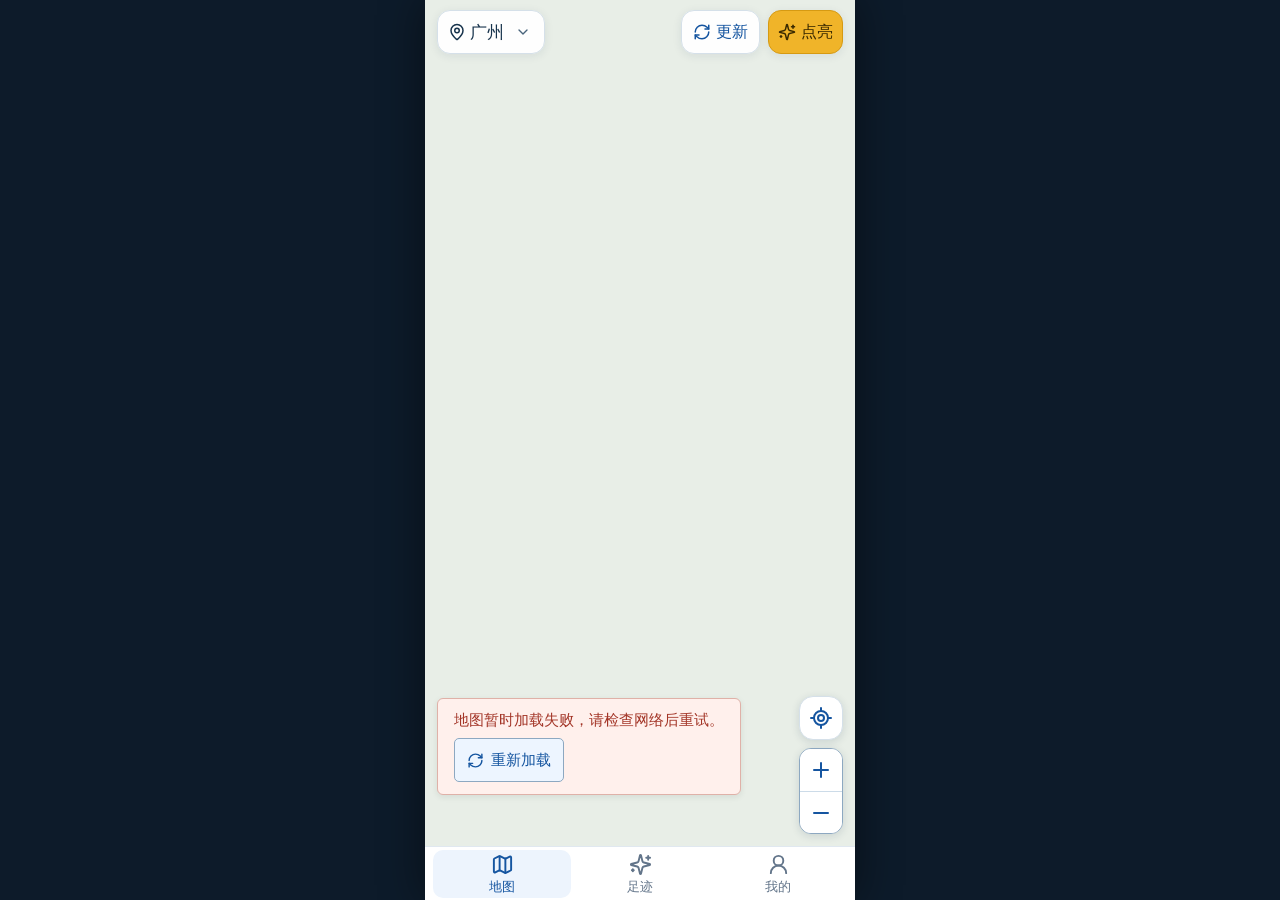
==== index.html @ 36aab262 "Publish donglvji web 5d96bb4d1709cdcf" ====
<!doctype html>
<html lang="zh-CN">
  <head>
    <meta charset="UTF-8" />
    <meta name="viewport" content="width=device-width, initial-scale=1.0, viewport-fit=cover" />
    <meta name="theme-color" content="#1555a0" />
    <meta name="description" content="沿着地图，发现街巷里的历史、人文与好味道。" />
    <meta name="apple-mobile-web-app-capable" content="yes" />
    <meta name="mobile-web-app-capable" content="yes" />
    <meta name="apple-mobile-web-app-title" content="东旅记" />
    <link rel="manifest" href="./manifest.webmanifest" />
    <link rel="icon" type="image/svg+xml" href="./icon.svg" />
    <link rel="apple-touch-icon" href="./apple-touch-icon.png" />
    <title>东旅记 · 地图与随行讲解</title>
    <style>
      #boot-loader{position:fixed;inset:0;z-index:2147483000;display:flex;flex-direction:column;align-items:center;justify-content:center;gap:14px;background:#fff;color:#17334c;font:16px/1.5 system-ui,-apple-system,"PingFang SC","Microsoft YaHei",sans-serif}
      #boot-loader strong{font-size:24px;letter-spacing:.08em;color:#1555a0}
      #boot-loader span{font-size:15px;color:#62768c}
      #boot-loader .boot-track{width:min(280px,72vw);height:8px;border-radius:999px;overflow:hidden;background:#dce8f4}
      #boot-loader .boot-track>i{display:block;height:100%;width:0;border-radius:inherit;background:#1555a0;animation:boot-progress 8s cubic-bezier(.2,.7,.2,1) forwards}
      @keyframes boot-progress{0%{width:6%}20%{width:32%}55%{width:64%}100%{width:92%}}
      @media(prefers-reduced-motion:reduce){#boot-loader .boot-track>i{animation:none;width:70%}}
    </style>
    <script>
      (function () {
        try {
          var params = new URLSearchParams(location.search);
          var shared = new URLSearchParams(location.hash.replace(/^#/, '')).has('share');
          if (window.matchMedia('(min-width:900px)').matches && !params.has('embed') && !shared) {
            location.replace('./mobile.html' + location.search + location.hash);
          }
        } catch (error) { /* The app still works without the desktop wrapper. */ }
      })();
    </script>
    <script type="module" crossorigin src="./assets/index-CFOQ385e.js"></script>
    <link rel="modulepreload" crossorigin href="./assets/react-C_JW_Gx2.js">
    <link rel="modulepreload" crossorigin href="./assets/maplibre-DC9zF467.js">
    <link rel="stylesheet" crossorigin href="./assets/maplibre-AgMWWGR8.css">
    <link rel="stylesheet" crossorigin href="./assets/index-Df0Zaxx6.css">
  </head>
  <body>
    <div id="boot-loader" role="status" aria-live="polite"><strong>东旅记</strong><span>正在加载地图与足迹…</span><div class="boot-track"><i></i></div></div>
    <div id="root"></div>
  </body>
</html>
---- assets/maplibre-AgMWWGR8.css ----
.maplibregl-map{font:12px/20px Helvetica Neue,Arial,Helvetica,sans-serif;overflow:hidden;position:relative;-webkit-tap-highlight-color:rgb(0 0 0/0);-webkit-touch-callout:none}.maplibregl-canvas{position:absolute;left:0;top:0}.maplibregl-map:fullscreen{width:100%;height:100%}.maplibregl-ctrl-group button.maplibregl-ctrl-compass{touch-action:none}.maplibregl-canvas-container.maplibregl-interactive,.maplibregl-ctrl-group button.maplibregl-ctrl-compass{cursor:grab;-webkit-user-select:none;-moz-user-select:none;user-select:none}.maplibregl-canvas-container.maplibregl-interactive.maplibregl-track-pointer{cursor:pointer}.maplibregl-canvas-container.maplibregl-interactive:active,.maplibregl-ctrl-group button.maplibregl-ctrl-compass:active{cursor:grabbing}.maplibregl-canvas-container.maplibregl-touch-zoom-rotate,.maplibregl-canvas-container.maplibregl-touch-zoom-rotate .maplibregl-canvas{touch-action:pan-x pan-y}.maplibregl-canvas-container.maplibregl-touch-drag-pan,.maplibregl-canvas-container.maplibregl-touch-drag-pan .maplibregl-canvas{touch-action:pinch-zoom}.maplibregl-canvas-container.maplibregl-touch-zoom-rotate.maplibregl-touch-drag-pan,.maplibregl-canvas-container.maplibregl-touch-zoom-rotate.maplibregl-touch-drag-pan .maplibregl-canvas{touch-action:none}.maplibregl-canvas-container.maplibregl-touch-drag-pan.maplibregl-cooperative-gestures,.maplibregl-canvas-container.maplibregl-touch-drag-pan.maplibregl-cooperative-gestures .maplibregl-canvas{touch-action:pan-x pan-y}.maplibregl-ctrl-bottom-left,.maplibregl-ctrl-bottom-right,.maplibregl-ctrl-top-left,.maplibregl-ctrl-top-right{position:absolute;pointer-events:none;z-index:2}.maplibregl-ctrl-top-left{top:0;left:0}.maplibregl-ctrl-top-right{top:0;right:0}.maplibregl-ctrl-bottom-left{bottom:0;left:0}.maplibregl-ctrl-bottom-right{right:0;bottom:0}.maplibregl-ctrl{clear:both;pointer-events:auto;transform:translate(0)}.maplibregl-ctrl-top-left .maplibregl-ctrl{margin:10px 0 0 10px;float:left}.maplibregl-ctrl-top-right .maplibregl-ctrl{margin:10px 10px 0 0;float:right}.maplibregl-ctrl-bottom-left .maplibregl-ctrl{margin:0 0 10px 10px;float:left}.maplibregl-ctrl-bottom-right .maplibregl-ctrl{margin:0 10px 10px 0;float:right}.maplibregl-ctrl-group{border-radius:4px;background:#fff}.maplibregl-ctrl-group:not(:empty){box-shadow:0 0 0 2px #0000001a}.maplibregl-ctrl-group button{width:29px;height:29px;display:block;padding:0;outline:none;border:0;box-sizing:border-box;background-color:transparent;cursor:pointer}.maplibregl-ctrl button{-webkit-user-select:none;-moz-user-select:none;user-select:none}.maplibregl-ctrl-group button+button{border-top:1px solid #ddd}.maplibregl-ctrl button .maplibregl-ctrl-icon{display:block;width:100%;height:100%;background-repeat:no-repeat;background-position:50%}@media(forced-colors:active){.maplibregl-ctrl-group:not(:empty){box-shadow:0 0 0 2px ButtonText}.maplibregl-ctrl-icon{background-color:transparent}.maplibregl-ctrl-group button+button{border-top:1px solid buttontext}}.maplibregl-ctrl button::-moz-focus-inner{border:0;padding:0}.maplibregl-ctrl-attrib-button:focus,.maplibregl-ctrl-group button:focus{box-shadow:0 0 2px 2px #0096ff}.maplibregl-ctrl button:disabled{cursor:not-allowed}.maplibregl-ctrl button:disabled .maplibregl-ctrl-icon{opacity:.25}@media(hover:hover){.maplibregl-ctrl button:not(:disabled):hover{background-color:#0000000d}}.maplibregl-ctrl button:not(:disabled):active{background-color:#0000000d}.maplibregl-ctrl-group button:focus:focus-visible{box-shadow:0 0 2px 2px #0096ff}.maplibregl-ctrl-group button:focus:not(:focus-visible){box-shadow:none}.maplibregl-ctrl-group button:focus:first-child{border-radius:4px 4px 0 0}.maplibregl-ctrl-group button:focus:last-child{border-radius:0 0 4px 4px}.maplibregl-ctrl-group button:focus:only-child{border-radius:inherit}.maplibregl-ctrl button.maplibregl-ctrl-zoom-out .maplibregl-ctrl-icon{background-image:url("data:image/svg+xml;charset=utf-8,%3Csvg xmlns='http://www.w3.org/2000/svg' width='29' height='29' viewBox='0 0 29 29' fill='%23333'%3E %3Cpath d='M10 13c-.75 0-1.5.75-1.5 1.5S9.25 16 10 16h9c.75 0 1.5-.75 1.5-1.5S19.75 13 19 13z'/%3E %3C/svg%3E")}.maplibregl-ctrl button.maplibregl-ctrl-zoom-in .maplibregl-ctrl-icon{background-image:url("data:image/svg+xml;charset=utf-8,%3Csvg xmlns='http://www.w3.org/2000/svg' width='29' height='29' viewBox='0 0 29 29' fill='%23333'%3E %3Cpath d='M14.5 8.5c-.75 0-1.5.75-1.5 1.5v3h-3c-.75 0-1.5.75-1.5 1.5S9.25 16 10 16h3v3c0 .75.75 1.5 1.5 1.5S16 19.75 16 19v-3h3c.75 0 1.5-.75 1.5-1.5S19.75 13 19 13h-3v-3c0-.75-.75-1.5-1.5-1.5'/%3E %3C/svg%3E")}@media(forced-colors:active){.maplibregl-ctrl button.maplibregl-ctrl-zoom-out .maplibregl-ctrl-icon{background-image:url("data:image/svg+xml;charset=utf-8,%3Csvg xmlns='http://www.w3.org/2000/svg' width='29' height='29' viewBox='0 0 29 29' fill='%23fff'%3E %3Cpath d='M10 13c-.75 0-1.5.75-1.5 1.5S9.25 16 10 16h9c.75 0 1.5-.75 1.5-1.5S19.75 13 19 13z'/%3E %3C/svg%3E")}.maplibregl-ctrl button.maplibregl-ctrl-zoom-in .maplibregl-ctrl-icon{background-image:url("data:image/svg+xml;charset=utf-8,%3Csvg xmlns='http://www.w3.org/2000/svg' width='29' height='29' viewBox='0 0 29 29' fill='%23fff'%3E %3Cpath d='M14.5 8.5c-.75 0-1.5.75-1.5 1.5v3h-3c-.75 0-1.5.75-1.5 1.5S9.25 16 10 16h3v3c0 .75.75 1.5 1.5 1.5S16 19.75 16 19v-3h3c.75 0 1.5-.75 1.5-1.5S19.75 13 19 13h-3v-3c0-.75-.75-1.5-1.5-1.5'/%3E %3C/svg%3E")}}@media(forced-colors:active)and (prefers-color-scheme:light){.maplibregl-ctrl button.maplibregl-ctrl-zoom-out .maplibregl-ctrl-icon{background-image:url("data:image/svg+xml;charset=utf-8,%3Csvg xmlns='http://www.w3.org/2000/svg' width='29' height='29' viewBox='0 0 29 29' fill='%23000'%3E %3Cpath d='M10 13c-.75 0-1.5.75-1.5 1.5S9.25 16 10 16h9c.75 0 1.5-.75 1.5-1.5S19.75 13 19 13z'/%3E %3C/svg%3E")}.maplibregl-ctrl button.maplibregl-ctrl-zoom-in .maplibregl-ctrl-icon{background-image:url("data:image/svg+xml;charset=utf-8,%3Csvg xmlns='http://www.w3.org/2000/svg' width='29' height='29' viewBox='0 0 29 29' fill='%23000'%3E %3Cpath d='M14.5 8.5c-.75 0-1.5.75-1.5 1.5v3h-3c-.75 0-1.5.75-1.5 1.5S9.25 16 10 16h3v3c0 .75.75 1.5 1.5 1.5S16 19.75 16 19v-3h3c.75 0 1.5-.75 1.5-1.5S19.75 13 19 13h-3v-3c0-.75-.75-1.5-1.5-1.5'/%3E %3C/svg%3E")}}.maplibregl-ctrl button.maplibregl-ctrl-fullscreen .maplibregl-ctrl-icon{background-image:url("data:image/svg+xml;charset=utf-8,%3Csvg xmlns='http://www.w3.org/2000/svg' width='29' height='29' viewBox='0 0 29 29' fill='%23333'%3E %3Cpath d='M24 16v5.5c0 1.75-.75 2.5-2.5 2.5H16v-1l3-1.5-4-5.5 1-1 5.5 4 1.5-3zM6 16l1.5 3 5.5-4 1 1-4 5.5 3 1.5v1H7.5C5.75 24 5 23.25 5 21.5V16zm7-11v1l-3 1.5 4 5.5-1 1-5.5-4L6 13H5V7.5C5 5.75 5.75 5 7.5 5zm11 2.5c0-1.75-.75-2.5-2.5-2.5H16v1l3 1.5-4 5.5 1 1 5.5-4 1.5 3h1z'/%3E %3C/svg%3E")}.maplibregl-ctrl button.maplibregl-ctrl-shrink .maplibregl-ctrl-icon{background-image:url("data:image/svg+xml;charset=utf-8,%3Csvg xmlns='http://www.w3.org/2000/svg' width='29' height='29' viewBox='0 0 29 29'%3E %3Cpath d='M18.5 16c-1.75 0-2.5.75-2.5 2.5V24h1l1.5-3 5.5 4 1-1-4-5.5 3-1.5v-1zM13 18.5c0-1.75-.75-2.5-2.5-2.5H5v1l3 1.5L4 24l1 1 5.5-4 1.5 3h1zm3-8c0 1.75.75 2.5 2.5 2.5H24v-1l-3-1.5L25 5l-1-1-5.5 4L17 5h-1zM10.5 13c1.75 0 2.5-.75 2.5-2.5V5h-1l-1.5 3L5 4 4 5l4 5.5L5 12v1z'/%3E %3C/svg%3E")}@media(forced-colors:active){.maplibregl-ctrl button.maplibregl-ctrl-fullscreen .maplibregl-ctrl-icon{background-image:url("data:image/svg+xml;charset=utf-8,%3Csvg xmlns='http://www.w3.org/2000/svg' width='29' height='29' viewBox='0 0 29 29' fill='%23fff'%3E %3Cpath d='M24 16v5.5c0 1.75-.75 2.5-2.5 2.5H16v-1l3-1.5-4-5.5 1-1 5.5 4 1.5-3zM6 16l1.5 3 5.5-4 1 1-4 5.5 3 1.5v1H7.5C5.75 24 5 23.25 5 21.5V16zm7-11v1l-3 1.5 4 5.5-1 1-5.5-4L6 13H5V7.5C5 5.75 5.75 5 7.5 5zm11 2.5c0-1.75-.75-2.5-2.5-2.5H16v1l3 1.5-4 5.5 1 1 5.5-4 1.5 3h1z'/%3E %3C/svg%3E")}.maplibregl-ctrl button.maplibregl-ctrl-shrink .maplibregl-ctrl-icon{background-image:url("data:image/svg+xml;charset=utf-8,%3Csvg xmlns='http://www.w3.org/2000/svg' width='29' height='29' viewBox='0 0 29 29' fill='%23fff'%3E %3Cpath d='M18.5 16c-1.75 0-2.5.75-2.5 2.5V24h1l1.5-3 5.5 4 1-1-4-5.5 3-1.5v-1zM13 18.5c0-1.75-.75-2.5-2.5-2.5H5v1l3 1.5L4 24l1 1 5.5-4 1.5 3h1zm3-8c0 1.75.75 2.5 2.5 2.5H24v-1l-3-1.5L25 5l-1-1-5.5 4L17 5h-1zM10.5 13c1.75 0 2.5-.75 2.5-2.5V5h-1l-1.5 3L5 4 4 5l4 5.5L5 12v1z'/%3E %3C/svg%3E")}}@media(forced-colors:active)and (prefers-color-scheme:light){.maplibregl-ctrl button.maplibregl-ctrl-fullscreen .maplibregl-ctrl-icon{background-image:url("data:image/svg+xml;charset=utf-8,%3Csvg xmlns='http://www.w3.org/2000/svg' width='29' height='29' viewBox='0 0 29 29' fill='%23000'%3E %3Cpath d='M24 16v5.5c0 1.75-.75 2.5-2.5 2.5H16v-1l3-1.5-4-5.5 1-1 5.5 4 1.5-3zM6 16l1.5 3 5.5-4 1 1-4 5.5 3 1.5v1H7.5C5.75 24 5 23.25 5 21.5V16zm7-11v1l-3 1.5 4 5.5-1 1-5.5-4L6 13H5V7.5C5 5.75 5.75 5 7.5 5zm11 2.5c0-1.75-.75-2.5-2.5-2.5H16v1l3 1.5-4 5.5 1 1 5.5-4 1.5 3h1z'/%3E %3C/svg%3E")}.maplibregl-ctrl button.maplibregl-ctrl-shrink .maplibregl-ctrl-icon{background-image:url("data:image/svg+xml;charset=utf-8,%3Csvg xmlns='http://www.w3.org/2000/svg' width='29' height='29' viewBox='0 0 29 29' fill='%23000'%3E %3Cpath d='M18.5 16c-1.75 0-2.5.75-2.5 2.5V24h1l1.5-3 5.5 4 1-1-4-5.5 3-1.5v-1zM13 18.5c0-1.75-.75-2.5-2.5-2.5H5v1l3 1.5L4 24l1 1 5.5-4 1.5 3h1zm3-8c0 1.75.75 2.5 2.5 2.5H24v-1l-3-1.5L25 5l-1-1-5.5 4L17 5h-1zM10.5 13c1.75 0 2.5-.75 2.5-2.5V5h-1l-1.5 3L5 4 4 5l4 5.5L5 12v1z'/%3E %3C/svg%3E")}}.maplibregl-ctrl button.maplibregl-ctrl-compass .maplibregl-ctrl-icon{background-image:url("data:image/svg+xml;charset=utf-8,%3Csvg xmlns='http://www.w3.org/2000/svg' width='29' height='29' viewBox='0 0 29 29' fill='%23333'%3E %3Cpath d='m10.5 14 4-8 4 8z'/%3E %3Cpath fill='%23ccc' d='m10.5 16 4 8 4-8z'/%3E %3C/svg%3E")}@media(forced-colors:active){.maplibregl-ctrl button.maplibregl-ctrl-compass .maplibregl-ctrl-icon{background-image:url("data:image/svg+xml;charset=utf-8,%3Csvg xmlns='http://www.w3.org/2000/svg' width='29' height='29' viewBox='0 0 29 29' fill='%23fff'%3E %3Cpath d='m10.5 14 4-8 4 8z'/%3E %3Cpath fill='%23ccc' d='m10.5 16 4 8 4-8z'/%3E %3C/svg%3E")}}@media(forced-colors:active)and (prefers-color-scheme:light){.maplibregl-ctrl button.maplibregl-ctrl-compass .maplibregl-ctrl-icon{background-image:url("data:image/svg+xml;charset=utf-8,%3Csvg xmlns='http://www.w3.org/2000/svg' width='29' height='29' viewBox='0 0 29 29' fill='%23000'%3E %3Cpath d='m10.5 14 4-8 4 8z'/%3E %3Cpath fill='%23ccc' d='m10.5 16 4 8 4-8z'/%3E %3C/svg%3E")}}.maplibregl-ctrl button.maplibregl-ctrl-globe .maplibregl-ctrl-icon{background-image:url("data:image/svg+xml;charset=utf-8,%3Csvg xmlns='http://www.w3.org/2000/svg' width='22' height='22' fill='none' viewBox='0 0 22 22' stroke='%23333'%3E %3Ccircle cx='11' cy='11' r='8.5'/%3E %3Cpath d='M17.5 11c0 4.819-3.02 8.5-6.5 8.5S4.5 15.819 4.5 11 7.52 2.5 11 2.5s6.5 3.681 6.5 8.5Z'/%3E %3Cpath d='M13.5 11c0 2.447-.331 4.64-.853 6.206-.262.785-.562 1.384-.872 1.777-.314.399-.58.517-.775.517-.195 0-.461-.118-.775-.517-.31-.393-.61-.992-.872-1.777C8.831 15.64 8.5 13.446 8.5 11c0-2.447.331-4.64.853-6.206.262-.785.562-1.384.872-1.777.314-.399.58-.517.775-.517.195 0 .461.118.775.517.31.393.61.992.872 1.777.522 1.565.853 3.76.853 6.206Z'/%3E %3Cpath d='M11 7.5c-1.909 0-3.622-.166-4.845-.428-.616-.132-1.08-.283-1.379-.434a1.333 1.333 0 0 1-.224-.138c.047-.038.12-.085.224-.138.299-.151.763-.302 1.379-.434C7.378 5.666 9.091 5.5 11 5.5c1.909 0 3.622.166 4.845.428.616.132 1.08.283 1.379.434.105.053.177.1.224.138-.047.038-.12.085-.224.138-.299.151-.763.302-1.379.434-1.223.262-2.936.428-4.845.428ZM4.486 6.436ZM11 16.5c-1.909 0-3.622-.166-4.845-.428-.616-.132-1.08-.283-1.379-.434a1.33 1.33 0 0 1-.224-.138 1.33 1.33 0 0 1 .224-.138c.299-.151.763-.302 1.379-.434C7.378 14.666 9.091 14.5 11 14.5c1.909 0 3.622.166 4.845.428.616.132 1.08.283 1.379.434.105.053.177.1.224.138a1.33 1.33 0 0 1-.224.138c-.299.151-.763.302-1.379.434-1.223.262-2.936.428-4.845.428Zm-6.514-1.064ZM11 12.5c-2.46 0-4.672-.222-6.255-.574-.796-.177-1.406-.38-1.805-.59a1.465 1.465 0 0 1-.39-.272.293.293 0 0 1-.047-.064.293.293 0 0 1 .048-.064c.066-.073.189-.167.389-.272.399-.21 1.009-.413 1.805-.59C6.328 9.722 8.54 9.5 11 9.5s4.672.222 6.256.574c.795.177 1.405.38 1.804.59.2.105.323.2.39.272a.33.33 0 0 1 .047.064.293.293 0 0 1-.048.064 1.435 1.435 0 0 1-.389.272c-.399.21-1.009.413-1.804.59-1.584.352-3.796.574-6.256.574Zm-8.501-1.51v.002-.002Zm0 .018v.002-.002Zm17.002.002v-.002.002Zm0-.018v-.002.002Z'/%3E %3C/svg%3E")}.maplibregl-ctrl button.maplibregl-ctrl-globe-enabled .maplibregl-ctrl-icon{background-image:url("data:image/svg+xml;charset=utf-8,%3Csvg xmlns='http://www.w3.org/2000/svg' width='22' height='22' fill='none' viewBox='0 0 22 22' stroke='%2333b5e5'%3E %3Ccircle cx='11' cy='11' r='8.5'/%3E %3Cpath d='M17.5 11c0 4.819-3.02 8.5-6.5 8.5S4.5 15.819 4.5 11 7.52 2.5 11 2.5s6.5 3.681 6.5 8.5Z'/%3E %3Cpath d='M13.5 11c0 2.447-.331 4.64-.853 6.206-.262.785-.562 1.384-.872 1.777-.314.399-.58.517-.775.517-.195 0-.461-.118-.775-.517-.31-.393-.61-.992-.872-1.777C8.831 15.64 8.5 13.446 8.5 11c0-2.447.331-4.64.853-6.206.262-.785.562-1.384.872-1.777.314-.399.58-.517.775-.517.195 0 .461.118.775.517.31.393.61.992.872 1.777.522 1.565.853 3.76.853 6.206Z'/%3E %3Cpath d='M11 7.5c-1.909 0-3.622-.166-4.845-.428-.616-.132-1.08-.283-1.379-.434a1.333 1.333 0 0 1-.224-.138c.047-.038.12-.085.224-.138.299-.151.763-.302 1.379-.434C7.378 5.666 9.091 5.5 11 5.5c1.909 0 3.622.166 4.845.428.616.132 1.08.283 1.379.434.105.053.177.1.224.138-.047.038-.12.085-.224.138-.299.151-.763.302-1.379.434-1.223.262-2.936.428-4.845.428ZM4.486 6.436ZM11 16.5c-1.909 0-3.622-.166-4.845-.428-.616-.132-1.08-.283-1.379-.434a1.33 1.33 0 0 1-.224-.138 1.33 1.33 0 0 1 .224-.138c.299-.151.763-.302 1.379-.434C7.378 14.666 9.091 14.5 11 14.5c1.909 0 3.622.166 4.845.428.616.132 1.08.283 1.379.434.105.053.177.1.224.138a1.33 1.33 0 0 1-.224.138c-.299.151-.763.302-1.379.434-1.223.262-2.936.428-4.845.428Zm-6.514-1.064ZM11 12.5c-2.46 0-4.672-.222-6.255-.574-.796-.177-1.406-.38-1.805-.59a1.465 1.465 0 0 1-.39-.272.293.293 0 0 1-.047-.064.293.293 0 0 1 .048-.064c.066-.073.189-.167.389-.272.399-.21 1.009-.413 1.805-.59C6.328 9.722 8.54 9.5 11 9.5s4.672.222 6.256.574c.795.177 1.405.38 1.804.59.2.105.323.2.39.272a.33.33 0 0 1 .047.064.293.293 0 0 1-.048.064 1.435 1.435 0 0 1-.389.272c-.399.21-1.009.413-1.804.59-1.584.352-3.796.574-6.256.574Zm-8.501-1.51v.002-.002Zm0 .018v.002-.002Zm17.002.002v-.002.002Zm0-.018v-.002.002Z'/%3E %3C/svg%3E")}.maplibregl-ctrl button.maplibregl-ctrl-terrain .maplibregl-ctrl-icon{background-image:url("data:image/svg+xml;charset=utf-8,%3Csvg xmlns='http://www.w3.org/2000/svg' width='22' height='22' viewBox='0 0 22 22' fill='%23333'%3E %3Cpath d='m1.754 13.406 4.453-4.851 3.09 3.09 3.281 3.277.969-.969-3.309-3.312 3.844-4.121 6.148 6.886h1.082v-.855l-7.207-8.07-4.84 5.187L6.169 6.57l-5.48 5.965v.871ZM.688 16.844h20.625v1.375H.688Zm0 0'/%3E %3C/svg%3E")}.maplibregl-ctrl button.maplibregl-ctrl-terrain-enabled .maplibregl-ctrl-icon{background-image:url("data:image/svg+xml;charset=utf-8,%3Csvg xmlns='http://www.w3.org/2000/svg' width='22' height='22' viewBox='0 0 22 22' fill='%2333b5e5'%3E %3Cpath d='m1.754 13.406 4.453-4.851 3.09 3.09 3.281 3.277.969-.969-3.309-3.312 3.844-4.121 6.148 6.886h1.082v-.855l-7.207-8.07-4.84 5.187L6.169 6.57l-5.48 5.965v.871ZM.688 16.844h20.625v1.375H.688Zm0 0'/%3E %3C/svg%3E")}.maplibregl-ctrl button.maplibregl-ctrl-geolocate .maplibregl-ctrl-icon{background-image:url("data:image/svg+xml;charset=utf-8,%3Csvg xmlns='http://www.w3.org/2000/svg' width='29' height='29' viewBox='0 0 20 20' fill='%23333'%3E %3Cpath d='M10 4C9 4 9 5 9 5v.1A5 5 0 0 0 5.1 9H5s-1 0-1 1 1 1 1 1h.1A5 5 0 0 0 9 14.9v.1s0 1 1 1 1-1 1-1v-.1a5 5 0 0 0 3.9-3.9h.1s1 0 1-1-1-1-1-1h-.1A5 5 0 0 0 11 5.1V5s0-1-1-1m0 2.5a3.5 3.5 0 1 1 0 7 3.5 3.5 0 1 1 0-7'/%3E %3Ccircle id='dot' cx='10' cy='10' r='2'/%3E %3Cpath id='stroke' d='m14 5 1 1-9 9-1-1z' display='none'/%3E %3C/svg%3E")}.maplibregl-ctrl button.maplibregl-ctrl-geolocate:disabled .maplibregl-ctrl-icon{background-image:url("data:image/svg+xml;charset=utf-8,%3Csvg xmlns='http://www.w3.org/2000/svg' width='29' height='29' viewBox='0 0 20 20' fill='%23aaa'%3E %3Cpath d='M10 4C9 4 9 5 9 5v.1A5 5 0 0 0 5.1 9H5s-1 0-1 1 1 1 1 1h.1A5 5 0 0 0 9 14.9v.1s0 1 1 1 1-1 1-1v-.1a5 5 0 0 0 3.9-3.9h.1s1 0 1-1-1-1-1-1h-.1A5 5 0 0 0 11 5.1V5s0-1-1-1m0 2.5a3.5 3.5 0 1 1 0 7 3.5 3.5 0 1 1 0-7'/%3E %3Ccircle id='dot' cx='10' cy='10' r='2'/%3E %3Cpath id='stroke' d='m14 5 1 1-9 9-1-1z' fill='%23f00'/%3E %3C/svg%3E")}.maplibregl-ctrl button.maplibregl-ctrl-geolocate.maplibregl-ctrl-geolocate-active .maplibregl-ctrl-icon{background-image:url("data:image/svg+xml;charset=utf-8,%3Csvg xmlns='http://www.w3.org/2000/svg' width='29' height='29' viewBox='0 0 20 20' fill='%2333b5e5'%3E %3Cpath d='M10 4C9 4 9 5 9 5v.1A5 5 0 0 0 5.1 9H5s-1 0-1 1 1 1 1 1h.1A5 5 0 0 0 9 14.9v.1s0 1 1 1 1-1 1-1v-.1a5 5 0 0 0 3.9-3.9h.1s1 0 1-1-1-1-1-1h-.1A5 5 0 0 0 11 5.1V5s0-1-1-1m0 2.5a3.5 3.5 0 1 1 0 7 3.5 3.5 0 1 1 0-7'/%3E %3Ccircle id='dot' cx='10' cy='10' r='2'/%3E %3Cpath id='stroke' d='m14 5 1 1-9 9-1-1z' display='none'/%3E %3C/svg%3E")}.maplibregl-ctrl button.maplibregl-ctrl-geolocate.maplibregl-ctrl-geolocate-active-error .maplibregl-ctrl-icon{background-image:url("data:image/svg+xml;charset=utf-8,%3Csvg xmlns='http://www.w3.org/2000/svg' width='29' height='29' viewBox='0 0 20 20' fill='%23e58978'%3E %3Cpath d='M10 4C9 4 9 5 9 5v.1A5 5 0 0 0 5.1 9H5s-1 0-1 1 1 1 1 1h.1A5 5 0 0 0 9 14.9v.1s0 1 1 1 1-1 1-1v-.1a5 5 0 0 0 3.9-3.9h.1s1 0 1-1-1-1-1-1h-.1A5 5 0 0 0 11 5.1V5s0-1-1-1m0 2.5a3.5 3.5 0 1 1 0 7 3.5 3.5 0 1 1 0-7'/%3E %3Ccircle id='dot' cx='10' cy='10' r='2'/%3E %3Cpath id='stroke' d='m14 5 1 1-9 9-1-1z' display='none'/%3E %3C/svg%3E")}.maplibregl-ctrl button.maplibregl-ctrl-geolocate.maplibregl-ctrl-geolocate-background .maplibregl-ctrl-icon{background-image:url("data:image/svg+xml;charset=utf-8,%3Csvg xmlns='http://www.w3.org/2000/svg' width='29' height='29' viewBox='0 0 20 20' fill='%2333b5e5'%3E %3Cpath d='M10 4C9 4 9 5 9 5v.1A5 5 0 0 0 5.1 9H5s-1 0-1 1 1 1 1 1h.1A5 5 0 0 0 9 14.9v.1s0 1 1 1 1-1 1-1v-.1a5 5 0 0 0 3.9-3.9h.1s1 0 1-1-1-1-1-1h-.1A5 5 0 0 0 11 5.1V5s0-1-1-1m0 2.5a3.5 3.5 0 1 1 0 7 3.5 3.5 0 1 1 0-7'/%3E %3Ccircle id='dot' cx='10' cy='10' r='2' display='none'/%3E %3Cpath id='stroke' d='m14 5 1 1-9 9-1-1z' display='none'/%3E %3C/svg%3E")}.maplibregl-ctrl button.maplibregl-ctrl-geolocate.maplibregl-ctrl-geolocate-background-error .maplibregl-ctrl-icon{background-image:url("data:image/svg+xml;charset=utf-8,%3Csvg xmlns='http://www.w3.org/2000/svg' width='29' height='29' viewBox='0 0 20 20' fill='%23e54e33'%3E %3Cpath d='M10 4C9 4 9 5 9 5v.1A5 5 0 0 0 5.1 9H5s-1 0-1 1 1 1 1 1h.1A5 5 0 0 0 9 14.9v.1s0 1 1 1 1-1 1-1v-.1a5 5 0 0 0 3.9-3.9h.1s1 0 1-1-1-1-1-1h-.1A5 5 0 0 0 11 5.1V5s0-1-1-1m0 2.5a3.5 3.5 0 1 1 0 7 3.5 3.5 0 1 1 0-7'/%3E %3Ccircle id='dot' cx='10' cy='10' r='2' display='none'/%3E %3Cpath id='stroke' d='m14 5 1 1-9 9-1-1z' display='none'/%3E %3C/svg%3E")}.maplibregl-ctrl button.maplibregl-ctrl-geolocate.maplibregl-ctrl-geolocate-waiting .maplibregl-ctrl-icon{animation:maplibregl-spin 2s linear infinite}@media(forced-colors:active){.maplibregl-ctrl button.maplibregl-ctrl-geolocate .maplibregl-ctrl-icon{background-image:url("data:image/svg+xml;charset=utf-8,%3Csvg xmlns='http://www.w3.org/2000/svg' width='29' height='29' viewBox='0 0 20 20' fill='%23fff'%3E %3Cpath d='M10 4C9 4 9 5 9 5v.1A5 5 0 0 0 5.1 9H5s-1 0-1 1 1 1 1 1h.1A5 5 0 0 0 9 14.9v.1s0 1 1 1 1-1 1-1v-.1a5 5 0 0 0 3.9-3.9h.1s1 0 1-1-1-1-1-1h-.1A5 5 0 0 0 11 5.1V5s0-1-1-1m0 2.5a3.5 3.5 0 1 1 0 7 3.5 3.5 0 1 1 0-7'/%3E %3Ccircle id='dot' cx='10' cy='10' r='2'/%3E %3Cpath id='stroke' d='m14 5 1 1-9 9-1-1z' display='none'/%3E %3C/svg%3E")}.maplibregl-ctrl button.maplibregl-ctrl-geolocate:disabled .maplibregl-ctrl-icon{background-image:url("data:image/svg+xml;charset=utf-8,%3Csvg xmlns='http://www.w3.org/2000/svg' width='29' height='29' viewBox='0 0 20 20' fill='%23999'%3E %3Cpath d='M10 4C9 4 9 5 9 5v.1A5 5 0 0 0 5.1 9H5s-1 0-1 1 1 1 1 1h.1A5 5 0 0 0 9 14.9v.1s0 1 1 1 1-1 1-1v-.1a5 5 0 0 0 3.9-3.9h.1s1 0 1-1-1-1-1-1h-.1A5 5 0 0 0 11 5.1V5s0-1-1-1m0 2.5a3.5 3.5 0 1 1 0 7 3.5 3.5 0 1 1 0-7'/%3E %3Ccircle id='dot' cx='10' cy='10' r='2'/%3E %3Cpath id='stroke' d='m14 5 1 1-9 9-1-1z' fill='%23f00'/%3E %3C/svg%3E")}.maplibregl-ctrl button.maplibregl-ctrl-geolocate.maplibregl-ctrl-geolocate-active .maplibregl-ctrl-icon{background-image:url("data:image/svg+xml;charset=utf-8,%3Csvg xmlns='http://www.w3.org/2000/svg' width='29' height='29' viewBox='0 0 20 20' fill='%2333b5e5'%3E %3Cpath d='M10 4C9 4 9 5 9 5v.1A5 5 0 0 0 5.1 9H5s-1 0-1 1 1 1 1 1h.1A5 5 0 0 0 9 14.9v.1s0 1 1 1 1-1 1-1v-.1a5 5 0 0 0 3.9-3.9h.1s1 0 1-1-1-1-1-1h-.1A5 5 0 0 0 11 5.1V5s0-1-1-1m0 2.5a3.5 3.5 0 1 1 0 7 3.5 3.5 0 1 1 0-7'/%3E %3Ccircle id='dot' cx='10' cy='10' r='2'/%3E %3Cpath id='stroke' d='m14 5 1 1-9 9-1-1z' display='none'/%3E %3C/svg%3E")}.maplibregl-ctrl button.maplibregl-ctrl-geolocate.maplibregl-ctrl-geolocate-active-error .maplibregl-ctrl-icon{background-image:url("data:image/svg+xml;charset=utf-8,%3Csvg xmlns='http://www.w3.org/2000/svg' width='29' height='29' viewBox='0 0 20 20' fill='%23e58978'%3E %3Cpath d='M10 4C9 4 9 5 9 5v.1A5 5 0 0 0 5.1 9H5s-1 0-1 1 1 1 1 1h.1A5 5 0 0 0 9 14.9v.1s0 1 1 1 1-1 1-1v-.1a5 5 0 0 0 3.9-3.9h.1s1 0 1-1-1-1-1-1h-.1A5 5 0 0 0 11 5.1V5s0-1-1-1m0 2.5a3.5 3.5 0 1 1 0 7 3.5 3.5 0 1 1 0-7'/%3E %3Ccircle id='dot' cx='10' cy='10' r='2'/%3E %3Cpath id='stroke' d='m14 5 1 1-9 9-1-1z' display='none'/%3E %3C/svg%3E")}.maplibregl-ctrl button.maplibregl-ctrl-geolocate.maplibregl-ctrl-geolocate-background .maplibregl-ctrl-icon{background-image:url("data:image/svg+xml;charset=utf-8,%3Csvg xmlns='http://www.w3.org/2000/svg' width='29' height='29' viewBox='0 0 20 20' fill='%2333b5e5'%3E %3Cpath d='M10 4C9 4 9 5 9 5v.1A5 5 0 0 0 5.1 9H5s-1 0-1 1 1 1 1 1h.1A5 5 0 0 0 9 14.9v.1s0 1 1 1 1-1 1-1v-.1a5 5 0 0 0 3.9-3.9h.1s1 0 1-1-1-1-1-1h-.1A5 5 0 0 0 11 5.1V5s0-1-1-1m0 2.5a3.5 3.5 0 1 1 0 7 3.5 3.5 0 1 1 0-7'/%3E %3Ccircle id='dot' cx='10' cy='10' r='2' display='none'/%3E %3Cpath id='stroke' d='m14 5 1 1-9 9-1-1z' display='none'/%3E %3C/svg%3E")}.maplibregl-ctrl button.maplibregl-ctrl-geolocate.maplibregl-ctrl-geolocate-background-error .maplibregl-ctrl-icon{background-image:url("data:image/svg+xml;charset=utf-8,%3Csvg xmlns='http://www.w3.org/2000/svg' width='29' height='29' viewBox='0 0 20 20' fill='%23e54e33'%3E %3Cpath d='M10 4C9 4 9 5 9 5v.1A5 5 0 0 0 5.1 9H5s-1 0-1 1 1 1 1 1h.1A5 5 0 0 0 9 14.9v.1s0 1 1 1 1-1 1-1v-.1a5 5 0 0 0 3.9-3.9h.1s1 0 1-1-1-1-1-1h-.1A5 5 0 0 0 11 5.1V5s0-1-1-1m0 2.5a3.5 3.5 0 1 1 0 7 3.5 3.5 0 1 1 0-7'/%3E %3Ccircle id='dot' cx='10' cy='10' r='2' display='none'/%3E %3Cpath id='stroke' d='m14 5 1 1-9 9-1-1z' display='none'/%3E %3C/svg%3E")}}@media(forced-colors:active)and (prefers-color-scheme:light){.maplibregl-ctrl button.maplibregl-ctrl-geolocate .maplibregl-ctrl-icon{background-image:url("data:image/svg+xml;charset=utf-8,%3Csvg xmlns='http://www.w3.org/2000/svg' width='29' height='29' viewBox='0 0 20 20' fill='%23000'%3E %3Cpath d='M10 4C9 4 9 5 9 5v.1A5 5 0 0 0 5.1 9H5s-1 0-1 1 1 1 1 1h.1A5 5 0 0 0 9 14.9v.1s0 1 1 1 1-1 1-1v-.1a5 5 0 0 0 3.9-3.9h.1s1 0 1-1-1-1-1-1h-.1A5 5 0 0 0 11 5.1V5s0-1-1-1m0 2.5a3.5 3.5 0 1 1 0 7 3.5 3.5 0 1 1 0-7'/%3E %3Ccircle id='dot' cx='10' cy='10' r='2'/%3E %3Cpath id='stroke' d='m14 5 1 1-9 9-1-1z' display='none'/%3E %3C/svg%3E")}.maplibregl-ctrl button.maplibregl-ctrl-geolocate:disabled .maplibregl-ctrl-icon{background-image:url("data:image/svg+xml;charset=utf-8,%3Csvg xmlns='http://www.w3.org/2000/svg' width='29' height='29' viewBox='0 0 20 20' fill='%23666'%3E %3Cpath d='M10 4C9 4 9 5 9 5v.1A5 5 0 0 0 5.1 9H5s-1 0-1 1 1 1 1 1h.1A5 5 0 0 0 9 14.9v.1s0 1 1 1 1-1 1-1v-.1a5 5 0 0 0 3.9-3.9h.1s1 0 1-1-1-1-1-1h-.1A5 5 0 0 0 11 5.1V5s0-1-1-1m0 2.5a3.5 3.5 0 1 1 0 7 3.5 3.5 0 1 1 0-7'/%3E %3Ccircle id='dot' cx='10' cy='10' r='2'/%3E %3Cpath id='stroke' d='m14 5 1 1-9 9-1-1z' fill='%23f00'/%3E %3C/svg%3E")}}@keyframes maplibregl-spin{0%{transform:rotate(0)}to{transform:rotate(1turn)}}a.maplibregl-ctrl-logo{width:88px;height:23px;margin:0 0 -4px -4px;display:block;background-repeat:no-repeat;cursor:pointer;overflow:hidden;background-image:url("data:image/svg+xml;charset=utf-8,%3Csvg xmlns='http://www.w3.org/2000/svg' width='88' height='23' fill='none'%3E %3Cpath fill='%23000' fill-opacity='.4' fill-rule='evenodd' d='M17.408 16.796h-1.827l2.501-12.095h.198l3.324 6.533.988 2.19.988-2.19 3.258-6.533h.181l2.6 12.095h-1.81l-1.218-5.644-.362-1.71-.658 1.71-2.929 5.644h-.098l-2.914-5.644-.757-1.71-.345 1.71zm1.958-3.42-.726 3.663a1.255 1.255 0 0 1-1.232 1.011h-1.827a1.255 1.255 0 0 1-1.229-1.509l2.501-12.095a1.255 1.255 0 0 1 1.23-1.001h.197a1.25 1.25 0 0 1 1.12.685l3.19 6.273 3.125-6.263a1.25 1.25 0 0 1 1.123-.695h.181a1.255 1.255 0 0 1 1.227.991l1.443 6.71a5 5 0 0 1 .314-.787l.009-.016a4.6 4.6 0 0 1 1.777-1.887c.782-.46 1.668-.667 2.611-.667a4.6 4.6 0 0 1 1.7.32l.306.134c.21-.16.474-.256.759-.256h1.694a1.255 1.255 0 0 1 1.212.925 1.255 1.255 0 0 1 1.212-.925h1.711c.284 0 .545.094.755.252.613-.3 1.312-.45 2.075-.45 1.356 0 2.557.445 3.482 1.4q.47.48.763 1.064V4.701a1.255 1.255 0 0 1 1.255-1.255h1.86A1.255 1.255 0 0 1 54.44 4.7v9.194h2.217c.19 0 .37.043.532.118v-4.77c0-.356.147-.678.385-.906a2.42 2.42 0 0 1-.682-1.71c0-.665.267-1.253.735-1.7a2.45 2.45 0 0 1 1.722-.674 2.43 2.43 0 0 1 1.705.675q.318.302.504.683V4.7a1.255 1.255 0 0 1 1.255-1.255h1.744A1.255 1.255 0 0 1 65.812 4.7v3.335a4.8 4.8 0 0 1 1.526-.246c.938 0 1.817.214 2.59.69a4.47 4.47 0 0 1 1.67 1.743v-.98a1.255 1.255 0 0 1 1.256-1.256h1.777c.233 0 .451.064.639.174a3.4 3.4 0 0 1 1.567-.372c.346 0 .861.02 1.285.232a1.25 1.25 0 0 1 .689 1.004 4.7 4.7 0 0 1 .853-.588c.795-.44 1.675-.647 2.61-.647 1.385 0 2.65.39 3.525 1.396.836.938 1.168 2.173 1.168 3.528q-.001.515-.056 1.051a1.255 1.255 0 0 1-.947 1.09l.408.952a1.255 1.255 0 0 1-.477 1.552c-.418.268-.92.463-1.458.612-.613.171-1.304.244-2.049.244-1.06 0-2.043-.207-2.886-.698l-.015-.008c-.798-.48-1.419-1.135-1.818-1.963l-.004-.008a5.8 5.8 0 0 1-.548-2.512q0-.429.053-.843a1.3 1.3 0 0 1-.333-.086l-.166-.004c-.223 0-.426.062-.643.228-.03.024-.142.139-.142.59v3.883a1.255 1.255 0 0 1-1.256 1.256h-1.777a1.255 1.255 0 0 1-1.256-1.256V15.69l-.032.057a4.8 4.8 0 0 1-1.86 1.833 5.04 5.04 0 0 1-2.484.634 4.5 4.5 0 0 1-1.935-.424 1.25 1.25 0 0 1-.764.258h-1.71a1.255 1.255 0 0 1-1.256-1.255V7.687a2.4 2.4 0 0 1-.428.625c.253.23.412.561.412.93v7.553a1.255 1.255 0 0 1-1.256 1.255h-1.843a1.25 1.25 0 0 1-.894-.373c-.228.23-.544.373-.894.373H51.32a1.255 1.255 0 0 1-1.256-1.255v-1.251l-.061.117a4.7 4.7 0 0 1-1.782 1.884 4.77 4.77 0 0 1-2.485.67 5.6 5.6 0 0 1-1.485-.188l.009 2.764a1.255 1.255 0 0 1-1.255 1.259h-1.729a1.255 1.255 0 0 1-1.255-1.255v-3.537a1.255 1.255 0 0 1-1.167.793h-1.679a1.25 1.25 0 0 1-.77-.263 4.5 4.5 0 0 1-1.945.429c-.885 0-1.724-.21-2.495-.632l-.017-.01a5 5 0 0 1-1.081-.836 1.255 1.255 0 0 1-1.254 1.312h-1.81a1.255 1.255 0 0 1-1.228-.99l-.782-3.625-2.044 3.939a1.25 1.25 0 0 1-1.115.676h-.098a1.25 1.25 0 0 1-1.116-.68l-2.061-3.994zM35.92 16.63l.207-.114.223-.15q.493-.356.735-.785l.061-.118.033 1.332h1.678V9.242h-1.694l-.033 1.267q-.133-.329-.526-.658l-.032-.028a3.2 3.2 0 0 0-.668-.428l-.27-.12a3.3 3.3 0 0 0-1.235-.23q-1.136-.001-1.974.493a3.36 3.36 0 0 0-1.3 1.382q-.445.89-.444 2.074 0 1.2.51 2.107a3.8 3.8 0 0 0 1.382 1.381 3.9 3.9 0 0 0 1.893.477q.795 0 1.455-.33zm-2.789-5.38q-.576.675-.575 1.762 0 1.102.559 1.794.576.675 1.645.675a2.25 2.25 0 0 0 .934-.19 2.2 2.2 0 0 0 .468-.29l.178-.161a2.2 2.2 0 0 0 .397-.561q.244-.5.244-1.15v-.115q0-.708-.296-1.267l-.043-.077a2.2 2.2 0 0 0-.633-.709l-.13-.086-.047-.028a2.1 2.1 0 0 0-1.073-.285q-1.052 0-1.629.692zm2.316 2.706c.163-.17.28-.407.28-.83v-.114c0-.292-.06-.508-.15-.68a.96.96 0 0 0-.353-.389.85.85 0 0 0-.464-.127c-.4 0-.56.114-.664.239l-.01.012c-.148.174-.275.45-.275.945 0 .506.122.801.27.99.097.11.266.224.68.224.303 0 .504-.09.687-.269zm7.545 1.705a2.6 2.6 0 0 0 .331.423q.319.33.755.548l.173.074q.65.255 1.49.255 1.02 0 1.844-.493a3.45 3.45 0 0 0 1.316-1.4q.493-.904.493-2.089 0-1.909-.988-2.913-.988-1.02-2.584-1.02-.898 0-1.575.347a3 3 0 0 0-.415.262l-.199.166a3.4 3.4 0 0 0-.64.82V9.242h-1.712v11.553h1.729l-.017-5.134zm.53-1.138q.206.29.48.5l.155.11.053.034q.51.296 1.119.297 1.07 0 1.645-.675.577-.69.576-1.762 0-1.119-.576-1.777-.558-.675-1.645-.675-.435 0-.835.16a2 2 0 0 0-.284.136 2 2 0 0 0-.363.254 2.2 2.2 0 0 0-.46.569l-.082.162a2.6 2.6 0 0 0-.213 1.072v.115q0 .707.296 1.267l.135.211zm.964-.818a1.1 1.1 0 0 0 .367.385.94.94 0 0 0 .476.118c.423 0 .59-.117.687-.23.159-.194.28-.478.28-.95 0-.53-.133-.8-.266-.952l-.021-.025c-.078-.094-.231-.221-.68-.221a1 1 0 0 0-.503.135l-.012.007a.86.86 0 0 0-.335.343c-.073.133-.132.324-.132.614v.115a1.4 1.4 0 0 0 .14.66zm15.7-6.222q.347-.346.346-.856a1.05 1.05 0 0 0-.345-.79 1.18 1.18 0 0 0-.84-.329q-.51 0-.855.33a1.05 1.05 0 0 0-.346.79q0 .51.346.855.345.346.856.346.51 0 .839-.346zm4.337 9.314.033-1.332q.191.403.59.747l.098.081a4 4 0 0 0 .316.224l.223.122a3.2 3.2 0 0 0 1.44.322 3.8 3.8 0 0 0 1.875-.477 3.5 3.5 0 0 0 1.382-1.366q.527-.89.526-2.09 0-1.184-.444-2.073a3.24 3.24 0 0 0-1.283-1.399q-.823-.51-1.942-.51a3.5 3.5 0 0 0-1.527.344l-.086.043-.165.09a3 3 0 0 0-.33.214q-.432.315-.656.707a2 2 0 0 0-.099.198l.082-1.283V4.701h-1.744v12.095zm.473-2.509a2.5 2.5 0 0 0 .566.7q.117.098.245.18l.144.08a2.1 2.1 0 0 0 .975.232q1.07 0 1.645-.675.576-.69.576-1.778 0-1.102-.576-1.777-.56-.691-1.645-.692a2.2 2.2 0 0 0-1.015.235q-.22.113-.415.282l-.15.142a2.1 2.1 0 0 0-.42.594q-.223.479-.223 1.1v.115q0 .705.293 1.26zm2.616-.293c.157-.191.28-.479.28-.967 0-.51-.13-.79-.276-.961l-.021-.026c-.082-.1-.232-.225-.67-.225a.87.87 0 0 0-.681.279l-.012.011c-.154.155-.274.38-.274.807v.115c0 .285.057.499.144.669a1.1 1.1 0 0 0 .367.405c.137.082.28.123.455.123.423 0 .59-.118.686-.23zm8.266-3.013q.345-.13.724-.14l.069-.002q.493 0 .642.099l.247-1.794q-.196-.099-.717-.099a2.3 2.3 0 0 0-.545.063 2 2 0 0 0-.411.148 2.2 2.2 0 0 0-.4.249 2.5 2.5 0 0 0-.485.499 2.7 2.7 0 0 0-.32.581l-.05.137v-1.48h-1.778v7.553h1.777v-3.884q0-.546.159-.943a1.5 1.5 0 0 1 .466-.636 2.5 2.5 0 0 1 .399-.253 2 2 0 0 1 .224-.099zm9.784 2.656.05-.922q0-1.743-.856-2.698-.838-.97-2.584-.97-1.119-.001-2.007.493a3.46 3.46 0 0 0-1.4 1.382q-.493.906-.493 2.106 0 1.07.428 1.975.428.89 1.332 1.432.906.526 2.255.526.973 0 1.668-.185l.044-.012.135-.04q.613-.184.984-.421l-.542-1.267q-.3.162-.642.274l-.297.087q-.51.131-1.3.131-.954 0-1.497-.444a1.6 1.6 0 0 1-.192-.193q-.366-.44-.512-1.234l-.004-.021zm-5.427-1.256-.003.022h3.752v-.138q-.011-.727-.288-1.118a1 1 0 0 0-.156-.176q-.46-.428-1.316-.428-.986 0-1.494.604-.379.45-.494 1.234zm-27.053 2.77V4.7h-1.86v12.095h5.333V15.15zm7.103-5.908v7.553h-1.843V9.242h1.843z'/%3E %3Cpath fill='%23fff' d='m19.63 11.151-.757-1.71-.345 1.71-1.12 5.644h-1.827L18.083 4.7h.197l3.325 6.533.988 2.19.988-2.19L26.839 4.7h.181l2.6 12.095h-1.81l-1.218-5.644-.362-1.71-.658 1.71-2.93 5.644h-.098l-2.913-5.644zm14.836 5.81q-1.02 0-1.893-.478a3.8 3.8 0 0 1-1.381-1.382q-.51-.906-.51-2.106 0-1.185.444-2.074a3.36 3.36 0 0 1 1.3-1.382q.839-.494 1.974-.494a3.3 3.3 0 0 1 1.234.231 3.3 3.3 0 0 1 .97.575q.396.33.527.659l.033-1.267h1.694v7.553H37.18l-.033-1.332q-.279.593-1.02 1.053a3.17 3.17 0 0 1-1.662.444zm.296-1.482q.938 0 1.58-.642.642-.66.642-1.711v-.115q0-.708-.296-1.267a2.2 2.2 0 0 0-.807-.872 2.1 2.1 0 0 0-1.119-.313q-1.053 0-1.629.692-.575.675-.575 1.76 0 1.103.559 1.795.577.675 1.645.675zm6.521-6.237h1.711v1.4q.906-1.597 2.83-1.597 1.596 0 2.584 1.02.988 1.005.988 2.914 0 1.185-.493 2.09a3.46 3.46 0 0 1-1.316 1.399 3.5 3.5 0 0 1-1.844.493q-.954 0-1.662-.329a2.67 2.67 0 0 1-1.086-.97l.017 5.134h-1.728zm4.048 6.22q1.07 0 1.645-.674.577-.69.576-1.762 0-1.119-.576-1.777-.558-.675-1.645-.675-.592 0-1.12.296-.51.28-.822.823-.296.527-.296 1.234v.115q0 .708.296 1.267.313.543.823.855.51.296 1.119.297z'/%3E %3Cpath fill='%23e1e3e9' d='M51.325 4.7h1.86v10.45h3.473v1.646h-5.333zm7.12 4.542h1.843v7.553h-1.843zm.905-1.415a1.16 1.16 0 0 1-.856-.346 1.17 1.17 0 0 1-.346-.856 1.05 1.05 0 0 1 .346-.79q.346-.329.856-.329.494 0 .839.33a1.05 1.05 0 0 1 .345.79 1.16 1.16 0 0 1-.345.855q-.33.346-.84.346zm7.875 9.133a3.17 3.17 0 0 1-1.662-.444q-.723-.46-1.004-1.053l-.033 1.332h-1.71V4.701h1.743v4.657l-.082 1.283q.279-.658 1.086-1.119a3.5 3.5 0 0 1 1.778-.477q1.119 0 1.942.51a3.24 3.24 0 0 1 1.283 1.4q.445.888.444 2.072 0 1.201-.526 2.09a3.5 3.5 0 0 1-1.382 1.366 3.8 3.8 0 0 1-1.876.477zm-.296-1.481q1.069 0 1.645-.675.577-.69.577-1.778 0-1.102-.577-1.776-.56-.691-1.645-.692a2.12 2.12 0 0 0-1.58.659q-.642.641-.642 1.694v.115q0 .71.296 1.267a2.4 2.4 0 0 0 .807.872 2.1 2.1 0 0 0 1.119.313zm5.927-6.237h1.777v1.481q.263-.757.856-1.217a2.14 2.14 0 0 1 1.349-.46q.527 0 .724.098l-.247 1.794q-.149-.099-.642-.099-.774 0-1.416.494-.626.493-.626 1.58v3.883h-1.777V9.242zm9.534 7.718q-1.35 0-2.255-.526-.904-.543-1.332-1.432a4.6 4.6 0 0 1-.428-1.975q0-1.2.493-2.106a3.46 3.46 0 0 1 1.4-1.382q.889-.495 2.007-.494 1.744 0 2.584.97.855.956.856 2.7 0 .444-.05.92h-5.43q.18 1.005.708 1.45.542.443 1.497.443.79 0 1.3-.131a4 4 0 0 0 .938-.362l.542 1.267q-.411.263-1.119.46-.708.198-1.711.197zm1.596-4.558q.016-1.02-.444-1.432-.46-.428-1.316-.428-1.728 0-1.991 1.86z'/%3E %3Cpath d='M5.074 15.948a.484.657 0 0 0-.486.659v1.84a.484.657 0 0 0 .486.659h4.101a.484.657 0 0 0 .486-.659v-1.84a.484.657 0 0 0-.486-.659zm3.56 1.16H5.617v.838h3.017z' style='fill:%23fff;fill-rule:evenodd;stroke-width:1.03600001'/%3E %3Cg style='stroke-width:1.12603545'%3E %3Cpath d='M-9.408-1.416c-3.833-.025-7.056 2.912-7.08 6.615-.02 3.08 1.653 4.832 3.107 6.268.903.892 1.721 1.74 2.32 2.902l-.525-.004c-.543-.003-.992.304-1.24.639a1.87 1.87 0 0 0-.362 1.121l-.011 1.877c-.003.402.104.787.347 1.125.244.338.688.653 1.23.656l4.142.028c.542.003.99-.306 1.238-.641a1.87 1.87 0 0 0 .363-1.121l.012-1.875a1.87 1.87 0 0 0-.348-1.127c-.243-.338-.688-.653-1.23-.656l-.518-.004c.597-1.145 1.425-1.983 2.348-2.87 1.473-1.414 3.18-3.149 3.2-6.226-.016-3.59-2.923-6.684-6.993-6.707m-.006 1.1v.002c3.274.02 5.92 2.532 5.9 5.6-.017 2.706-1.39 4.026-2.863 5.44-1.034.994-2.118 2.033-2.814 3.633-.018.041-.052.055-.075.065q-.013.004-.02.01a.34.34 0 0 1-.226.084.34.34 0 0 1-.224-.086l-.092-.077c-.699-1.615-1.768-2.669-2.781-3.67-1.454-1.435-2.797-2.762-2.78-5.478.02-3.067 2.7-5.545 5.975-5.523m-.02 2.826c-1.62-.01-2.944 1.315-2.955 2.96-.01 1.646 1.295 2.988 2.916 2.999h.002c1.621.01 2.943-1.316 2.953-2.961.011-1.646-1.294-2.988-2.916-2.998m-.005 1.1c1.017.006 1.829.83 1.822 1.89s-.83 1.874-1.848 1.867c-1.018-.006-1.829-.83-1.822-1.89s.83-1.874 1.848-1.868m-2.155 11.857 4.14.025c.271.002.49.305.487.676l-.013 1.875c-.003.37-.224.67-.495.668l-4.14-.025c-.27-.002-.487-.306-.485-.676l.012-1.875c.003-.37.224-.67.494-.668' style='color:%23000;font-style:normal;font-variant:normal;font-weight:400;font-stretch:normal;font-size:medium;line-height:normal;font-family:sans-serif;font-variant-ligatures:normal;font-variant-position:normal;font-variant-caps:normal;font-variant-numeric:normal;font-variant-alternates:normal;font-feature-settings:normal;text-indent:0;text-align:start;text-decoration:none;text-decoration-line:none;text-decoration-style:solid;text-decoration-color:%23000;letter-spacing:normal;word-spacing:normal;text-transform:none;writing-mode:lr-tb;direction:ltr;text-orientation:mixed;dominant-baseline:auto;baseline-shift:baseline;text-anchor:start;white-space:normal;shape-padding:0;clip-rule:evenodd;display:inline;overflow:visible;visibility:visible;opacity:1;isolation:auto;mix-blend-mode:normal;color-interpolation:sRGB;color-interpolation-filters:linearRGB;solid-color:%23000;solid-opacity:1;vector-effect:none;fill:%23000;fill-opacity:.4;fill-rule:evenodd;stroke:none;stroke-width:2.47727823;stroke-linecap:butt;stroke-linejoin:miter;stroke-miterlimit:4;stroke-dasharray:none;stroke-dashoffset:0;stroke-opacity:1;color-rendering:auto;image-rendering:auto;shape-rendering:auto;text-rendering:auto' transform='translate(15.553 2.85)scale(.88807)'/%3E %3Cpath d='M-9.415-.316C-12.69-.338-15.37 2.14-15.39 5.207c-.017 2.716 1.326 4.041 2.78 5.477 1.013 1 2.081 2.055 2.78 3.67l.092.076a.34.34 0 0 0 .225.086.34.34 0 0 0 .227-.083l.019-.01c.022-.009.057-.024.074-.064.697-1.6 1.78-2.64 2.814-3.634 1.473-1.414 2.847-2.733 2.864-5.44.02-3.067-2.627-5.58-5.901-5.601m-.057 8.784c1.621.011 2.944-1.315 2.955-2.96.01-1.646-1.295-2.988-2.916-2.999-1.622-.01-2.945 1.315-2.955 2.96s1.295 2.989 2.916 3' style='clip-rule:evenodd;fill:%23e1e3e9;fill-opacity:1;fill-rule:evenodd;stroke:none;stroke-width:2.47727823;stroke-miterlimit:4;stroke-dasharray:none;stroke-opacity:.4' transform='translate(15.553 2.85)scale(.88807)'/%3E %3Cpath d='M-11.594 15.465c-.27-.002-.492.297-.494.668l-.012 1.876c-.003.371.214.673.485.675l4.14.027c.271.002.492-.298.495-.668l.012-1.877c.003-.37-.215-.672-.485-.674z' style='clip-rule:evenodd;fill:%23fff;fill-opacity:1;fill-rule:evenodd;stroke:none;stroke-width:2.47727823;stroke-miterlimit:4;stroke-dasharray:none;stroke-opacity:.4' transform='translate(15.553 2.85)scale(.88807)'/%3E %3C/g%3E %3C/svg%3E")}a.maplibregl-ctrl-logo.maplibregl-compact{width:14px}@media(forced-colors:active){a.maplibregl-ctrl-logo{background-color:transparent;background-image:url("data:image/svg+xml;charset=utf-8,%3Csvg xmlns='http://www.w3.org/2000/svg' width='88' height='23' fill='none'%3E %3Cpath fill='%23000' fill-opacity='.4' fill-rule='evenodd' d='M17.408 16.796h-1.827l2.501-12.095h.198l3.324 6.533.988 2.19.988-2.19 3.258-6.533h.181l2.6 12.095h-1.81l-1.218-5.644-.362-1.71-.658 1.71-2.929 5.644h-.098l-2.914-5.644-.757-1.71-.345 1.71zm1.958-3.42-.726 3.663a1.255 1.255 0 0 1-1.232 1.011h-1.827a1.255 1.255 0 0 1-1.229-1.509l2.501-12.095a1.255 1.255 0 0 1 1.23-1.001h.197a1.25 1.25 0 0 1 1.12.685l3.19 6.273 3.125-6.263a1.25 1.25 0 0 1 1.123-.695h.181a1.255 1.255 0 0 1 1.227.991l1.443 6.71a5 5 0 0 1 .314-.787l.009-.016a4.6 4.6 0 0 1 1.777-1.887c.782-.46 1.668-.667 2.611-.667a4.6 4.6 0 0 1 1.7.32l.306.134c.21-.16.474-.256.759-.256h1.694a1.255 1.255 0 0 1 1.212.925 1.255 1.255 0 0 1 1.212-.925h1.711c.284 0 .545.094.755.252.613-.3 1.312-.45 2.075-.45 1.356 0 2.557.445 3.482 1.4q.47.48.763 1.064V4.701a1.255 1.255 0 0 1 1.255-1.255h1.86A1.255 1.255 0 0 1 54.44 4.7v9.194h2.217c.19 0 .37.043.532.118v-4.77c0-.356.147-.678.385-.906a2.42 2.42 0 0 1-.682-1.71c0-.665.267-1.253.735-1.7a2.45 2.45 0 0 1 1.722-.674 2.43 2.43 0 0 1 1.705.675q.318.302.504.683V4.7a1.255 1.255 0 0 1 1.255-1.255h1.744A1.255 1.255 0 0 1 65.812 4.7v3.335a4.8 4.8 0 0 1 1.526-.246c.938 0 1.817.214 2.59.69a4.47 4.47 0 0 1 1.67 1.743v-.98a1.255 1.255 0 0 1 1.256-1.256h1.777c.233 0 .451.064.639.174a3.4 3.4 0 0 1 1.567-.372c.346 0 .861.02 1.285.232a1.25 1.25 0 0 1 .689 1.004 4.7 4.7 0 0 1 .853-.588c.795-.44 1.675-.647 2.61-.647 1.385 0 2.65.39 3.525 1.396.836.938 1.168 2.173 1.168 3.528q-.001.515-.056 1.051a1.255 1.255 0 0 1-.947 1.09l.408.952a1.255 1.255 0 0 1-.477 1.552c-.418.268-.92.463-1.458.612-.613.171-1.304.244-2.049.244-1.06 0-2.043-.207-2.886-.698l-.015-.008c-.798-.48-1.419-1.135-1.818-1.963l-.004-.008a5.8 5.8 0 0 1-.548-2.512q0-.429.053-.843a1.3 1.3 0 0 1-.333-.086l-.166-.004c-.223 0-.426.062-.643.228-.03.024-.142.139-.142.59v3.883a1.255 1.255 0 0 1-1.256 1.256h-1.777a1.255 1.255 0 0 1-1.256-1.256V15.69l-.032.057a4.8 4.8 0 0 1-1.86 1.833 5.04 5.04 0 0 1-2.484.634 4.5 4.5 0 0 1-1.935-.424 1.25 1.25 0 0 1-.764.258h-1.71a1.255 1.255 0 0 1-1.256-1.255V7.687a2.4 2.4 0 0 1-.428.625c.253.23.412.561.412.93v7.553a1.255 1.255 0 0 1-1.256 1.255h-1.843a1.25 1.25 0 0 1-.894-.373c-.228.23-.544.373-.894.373H51.32a1.255 1.255 0 0 1-1.256-1.255v-1.251l-.061.117a4.7 4.7 0 0 1-1.782 1.884 4.77 4.77 0 0 1-2.485.67 5.6 5.6 0 0 1-1.485-.188l.009 2.764a1.255 1.255 0 0 1-1.255 1.259h-1.729a1.255 1.255 0 0 1-1.255-1.255v-3.537a1.255 1.255 0 0 1-1.167.793h-1.679a1.25 1.25 0 0 1-.77-.263 4.5 4.5 0 0 1-1.945.429c-.885 0-1.724-.21-2.495-.632l-.017-.01a5 5 0 0 1-1.081-.836 1.255 1.255 0 0 1-1.254 1.312h-1.81a1.255 1.255 0 0 1-1.228-.99l-.782-3.625-2.044 3.939a1.25 1.25 0 0 1-1.115.676h-.098a1.25 1.25 0 0 1-1.116-.68l-2.061-3.994zM35.92 16.63l.207-.114.223-.15q.493-.356.735-.785l.061-.118.033 1.332h1.678V9.242h-1.694l-.033 1.267q-.133-.329-.526-.658l-.032-.028a3.2 3.2 0 0 0-.668-.428l-.27-.12a3.3 3.3 0 0 0-1.235-.23q-1.136-.001-1.974.493a3.36 3.36 0 0 0-1.3 1.382q-.445.89-.444 2.074 0 1.2.51 2.107a3.8 3.8 0 0 0 1.382 1.381 3.9 3.9 0 0 0 1.893.477q.795 0 1.455-.33zm-2.789-5.38q-.576.675-.575 1.762 0 1.102.559 1.794.576.675 1.645.675a2.25 2.25 0 0 0 .934-.19 2.2 2.2 0 0 0 .468-.29l.178-.161a2.2 2.2 0 0 0 .397-.561q.244-.5.244-1.15v-.115q0-.708-.296-1.267l-.043-.077a2.2 2.2 0 0 0-.633-.709l-.13-.086-.047-.028a2.1 2.1 0 0 0-1.073-.285q-1.052 0-1.629.692zm2.316 2.706c.163-.17.28-.407.28-.83v-.114c0-.292-.06-.508-.15-.68a.96.96 0 0 0-.353-.389.85.85 0 0 0-.464-.127c-.4 0-.56.114-.664.239l-.01.012c-.148.174-.275.45-.275.945 0 .506.122.801.27.99.097.11.266.224.68.224.303 0 .504-.09.687-.269zm7.545 1.705a2.6 2.6 0 0 0 .331.423q.319.33.755.548l.173.074q.65.255 1.49.255 1.02 0 1.844-.493a3.45 3.45 0 0 0 1.316-1.4q.493-.904.493-2.089 0-1.909-.988-2.913-.988-1.02-2.584-1.02-.898 0-1.575.347a3 3 0 0 0-.415.262l-.199.166a3.4 3.4 0 0 0-.64.82V9.242h-1.712v11.553h1.729l-.017-5.134zm.53-1.138q.206.29.48.5l.155.11.053.034q.51.296 1.119.297 1.07 0 1.645-.675.577-.69.576-1.762 0-1.119-.576-1.777-.558-.675-1.645-.675-.435 0-.835.16a2 2 0 0 0-.284.136 2 2 0 0 0-.363.254 2.2 2.2 0 0 0-.46.569l-.082.162a2.6 2.6 0 0 0-.213 1.072v.115q0 .707.296 1.267l.135.211zm.964-.818a1.1 1.1 0 0 0 .367.385.94.94 0 0 0 .476.118c.423 0 .59-.117.687-.23.159-.194.28-.478.28-.95 0-.53-.133-.8-.266-.952l-.021-.025c-.078-.094-.231-.221-.68-.221a1 1 0 0 0-.503.135l-.012.007a.86.86 0 0 0-.335.343c-.073.133-.132.324-.132.614v.115a1.4 1.4 0 0 0 .14.66zm15.7-6.222q.347-.346.346-.856a1.05 1.05 0 0 0-.345-.79 1.18 1.18 0 0 0-.84-.329q-.51 0-.855.33a1.05 1.05 0 0 0-.346.79q0 .51.346.855.345.346.856.346.51 0 .839-.346zm4.337 9.314.033-1.332q.191.403.59.747l.098.081a4 4 0 0 0 .316.224l.223.122a3.2 3.2 0 0 0 1.44.322 3.8 3.8 0 0 0 1.875-.477 3.5 3.5 0 0 0 1.382-1.366q.527-.89.526-2.09 0-1.184-.444-2.073a3.24 3.24 0 0 0-1.283-1.399q-.823-.51-1.942-.51a3.5 3.5 0 0 0-1.527.344l-.086.043-.165.09a3 3 0 0 0-.33.214q-.432.315-.656.707a2 2 0 0 0-.099.198l.082-1.283V4.701h-1.744v12.095zm.473-2.509a2.5 2.5 0 0 0 .566.7q.117.098.245.18l.144.08a2.1 2.1 0 0 0 .975.232q1.07 0 1.645-.675.576-.69.576-1.778 0-1.102-.576-1.777-.56-.691-1.645-.692a2.2 2.2 0 0 0-1.015.235q-.22.113-.415.282l-.15.142a2.1 2.1 0 0 0-.42.594q-.223.479-.223 1.1v.115q0 .705.293 1.26zm2.616-.293c.157-.191.28-.479.28-.967 0-.51-.13-.79-.276-.961l-.021-.026c-.082-.1-.232-.225-.67-.225a.87.87 0 0 0-.681.279l-.012.011c-.154.155-.274.38-.274.807v.115c0 .285.057.499.144.669a1.1 1.1 0 0 0 .367.405c.137.082.28.123.455.123.423 0 .59-.118.686-.23zm8.266-3.013q.345-.13.724-.14l.069-.002q.493 0 .642.099l.247-1.794q-.196-.099-.717-.099a2.3 2.3 0 0 0-.545.063 2 2 0 0 0-.411.148 2.2 2.2 0 0 0-.4.249 2.5 2.5 0 0 0-.485.499 2.7 2.7 0 0 0-.32.581l-.05.137v-1.48h-1.778v7.553h1.777v-3.884q0-.546.159-.943a1.5 1.5 0 0 1 .466-.636 2.5 2.5 0 0 1 .399-.253 2 2 0 0 1 .224-.099zm9.784 2.656.05-.922q0-1.743-.856-2.698-.838-.97-2.584-.97-1.119-.001-2.007.493a3.46 3.46 0 0 0-1.4 1.382q-.493.906-.493 2.106 0 1.07.428 1.975.428.89 1.332 1.432.906.526 2.255.526.973 0 1.668-.185l.044-.012.135-.04q.613-.184.984-.421l-.542-1.267q-.3.162-.642.274l-.297.087q-.51.131-1.3.131-.954 0-1.497-.444a1.6 1.6 0 0 1-.192-.193q-.366-.44-.512-1.234l-.004-.021zm-5.427-1.256-.003.022h3.752v-.138q-.011-.727-.288-1.118a1 1 0 0 0-.156-.176q-.46-.428-1.316-.428-.986 0-1.494.604-.379.45-.494 1.234zm-27.053 2.77V4.7h-1.86v12.095h5.333V15.15zm7.103-5.908v7.553h-1.843V9.242h1.843z'/%3E %3Cpath fill='%23fff' d='m19.63 11.151-.757-1.71-.345 1.71-1.12 5.644h-1.827L18.083 4.7h.197l3.325 6.533.988 2.19.988-2.19L26.839 4.7h.181l2.6 12.095h-1.81l-1.218-5.644-.362-1.71-.658 1.71-2.93 5.644h-.098l-2.913-5.644zm14.836 5.81q-1.02 0-1.893-.478a3.8 3.8 0 0 1-1.381-1.382q-.51-.906-.51-2.106 0-1.185.444-2.074a3.36 3.36 0 0 1 1.3-1.382q.839-.494 1.974-.494a3.3 3.3 0 0 1 1.234.231 3.3 3.3 0 0 1 .97.575q.396.33.527.659l.033-1.267h1.694v7.553H37.18l-.033-1.332q-.279.593-1.02 1.053a3.17 3.17 0 0 1-1.662.444zm.296-1.482q.938 0 1.58-.642.642-.66.642-1.711v-.115q0-.708-.296-1.267a2.2 2.2 0 0 0-.807-.872 2.1 2.1 0 0 0-1.119-.313q-1.053 0-1.629.692-.575.675-.575 1.76 0 1.103.559 1.795.577.675 1.645.675zm6.521-6.237h1.711v1.4q.906-1.597 2.83-1.597 1.596 0 2.584 1.02.988 1.005.988 2.914 0 1.185-.493 2.09a3.46 3.46 0 0 1-1.316 1.399 3.5 3.5 0 0 1-1.844.493q-.954 0-1.662-.329a2.67 2.67 0 0 1-1.086-.97l.017 5.134h-1.728zm4.048 6.22q1.07 0 1.645-.674.577-.69.576-1.762 0-1.119-.576-1.777-.558-.675-1.645-.675-.592 0-1.12.296-.51.28-.822.823-.296.527-.296 1.234v.115q0 .708.296 1.267.313.543.823.855.51.296 1.119.297z'/%3E %3Cpath fill='%23e1e3e9' d='M51.325 4.7h1.86v10.45h3.473v1.646h-5.333zm7.12 4.542h1.843v7.553h-1.843zm.905-1.415a1.16 1.16 0 0 1-.856-.346 1.17 1.17 0 0 1-.346-.856 1.05 1.05 0 0 1 .346-.79q.346-.329.856-.329.494 0 .839.33a1.05 1.05 0 0 1 .345.79 1.16 1.16 0 0 1-.345.855q-.33.346-.84.346zm7.875 9.133a3.17 3.17 0 0 1-1.662-.444q-.723-.46-1.004-1.053l-.033 1.332h-1.71V4.701h1.743v4.657l-.082 1.283q.279-.658 1.086-1.119a3.5 3.5 0 0 1 1.778-.477q1.119 0 1.942.51a3.24 3.24 0 0 1 1.283 1.4q.445.888.444 2.072 0 1.201-.526 2.09a3.5 3.5 0 0 1-1.382 1.366 3.8 3.8 0 0 1-1.876.477zm-.296-1.481q1.069 0 1.645-.675.577-.69.577-1.778 0-1.102-.577-1.776-.56-.691-1.645-.692a2.12 2.12 0 0 0-1.58.659q-.642.641-.642 1.694v.115q0 .71.296 1.267a2.4 2.4 0 0 0 .807.872 2.1 2.1 0 0 0 1.119.313zm5.927-6.237h1.777v1.481q.263-.757.856-1.217a2.14 2.14 0 0 1 1.349-.46q.527 0 .724.098l-.247 1.794q-.149-.099-.642-.099-.774 0-1.416.494-.626.493-.626 1.58v3.883h-1.777V9.242zm9.534 7.718q-1.35 0-2.255-.526-.904-.543-1.332-1.432a4.6 4.6 0 0 1-.428-1.975q0-1.2.493-2.106a3.46 3.46 0 0 1 1.4-1.382q.889-.495 2.007-.494 1.744 0 2.584.97.855.956.856 2.7 0 .444-.05.92h-5.43q.18 1.005.708 1.45.542.443 1.497.443.79 0 1.3-.131a4 4 0 0 0 .938-.362l.542 1.267q-.411.263-1.119.46-.708.198-1.711.197zm1.596-4.558q.016-1.02-.444-1.432-.46-.428-1.316-.428-1.728 0-1.991 1.86z'/%3E %3Cpath d='M5.074 15.948a.484.657 0 0 0-.486.659v1.84a.484.657 0 0 0 .486.659h4.101a.484.657 0 0 0 .486-.659v-1.84a.484.657 0 0 0-.486-.659zm3.56 1.16H5.617v.838h3.017z' style='fill:%23fff;fill-rule:evenodd;stroke-width:1.03600001'/%3E %3Cg style='stroke-width:1.12603545'%3E %3Cpath d='M-9.408-1.416c-3.833-.025-7.056 2.912-7.08 6.615-.02 3.08 1.653 4.832 3.107 6.268.903.892 1.721 1.74 2.32 2.902l-.525-.004c-.543-.003-.992.304-1.24.639a1.87 1.87 0 0 0-.362 1.121l-.011 1.877c-.003.402.104.787.347 1.125.244.338.688.653 1.23.656l4.142.028c.542.003.99-.306 1.238-.641a1.87 1.87 0 0 0 .363-1.121l.012-1.875a1.87 1.87 0 0 0-.348-1.127c-.243-.338-.688-.653-1.23-.656l-.518-.004c.597-1.145 1.425-1.983 2.348-2.87 1.473-1.414 3.18-3.149 3.2-6.226-.016-3.59-2.923-6.684-6.993-6.707m-.006 1.1v.002c3.274.02 5.92 2.532 5.9 5.6-.017 2.706-1.39 4.026-2.863 5.44-1.034.994-2.118 2.033-2.814 3.633-.018.041-.052.055-.075.065q-.013.004-.02.01a.34.34 0 0 1-.226.084.34.34 0 0 1-.224-.086l-.092-.077c-.699-1.615-1.768-2.669-2.781-3.67-1.454-1.435-2.797-2.762-2.78-5.478.02-3.067 2.7-5.545 5.975-5.523m-.02 2.826c-1.62-.01-2.944 1.315-2.955 2.96-.01 1.646 1.295 2.988 2.916 2.999h.002c1.621.01 2.943-1.316 2.953-2.961.011-1.646-1.294-2.988-2.916-2.998m-.005 1.1c1.017.006 1.829.83 1.822 1.89s-.83 1.874-1.848 1.867c-1.018-.006-1.829-.83-1.822-1.89s.83-1.874 1.848-1.868m-2.155 11.857 4.14.025c.271.002.49.305.487.676l-.013 1.875c-.003.37-.224.67-.495.668l-4.14-.025c-.27-.002-.487-.306-.485-.676l.012-1.875c.003-.37.224-.67.494-.668' style='color:%23000;font-style:normal;font-variant:normal;font-weight:400;font-stretch:normal;font-size:medium;line-height:normal;font-family:sans-serif;font-variant-ligatures:normal;font-variant-position:normal;font-variant-caps:normal;font-variant-numeric:normal;font-variant-alternates:normal;font-feature-settings:normal;text-indent:0;text-align:start;text-decoration:none;text-decoration-line:none;text-decoration-style:solid;text-decoration-color:%23000;letter-spacing:normal;word-spacing:normal;text-transform:none;writing-mode:lr-tb;direction:ltr;text-orientation:mixed;dominant-baseline:auto;baseline-shift:baseline;text-anchor:start;white-space:normal;shape-padding:0;clip-rule:evenodd;display:inline;overflow:visible;visibility:visible;opacity:1;isolation:auto;mix-blend-mode:normal;color-interpolation:sRGB;color-interpolation-filters:linearRGB;solid-color:%23000;solid-opacity:1;vector-effect:none;fill:%23000;fill-opacity:.4;fill-rule:evenodd;stroke:none;stroke-width:2.47727823;stroke-linecap:butt;stroke-linejoin:miter;stroke-miterlimit:4;stroke-dasharray:none;stroke-dashoffset:0;stroke-opacity:1;color-rendering:auto;image-rendering:auto;shape-rendering:auto;text-rendering:auto' transform='translate(15.553 2.85)scale(.88807)'/%3E %3Cpath d='M-9.415-.316C-12.69-.338-15.37 2.14-15.39 5.207c-.017 2.716 1.326 4.041 2.78 5.477 1.013 1 2.081 2.055 2.78 3.67l.092.076a.34.34 0 0 0 .225.086.34.34 0 0 0 .227-.083l.019-.01c.022-.009.057-.024.074-.064.697-1.6 1.78-2.64 2.814-3.634 1.473-1.414 2.847-2.733 2.864-5.44.02-3.067-2.627-5.58-5.901-5.601m-.057 8.784c1.621.011 2.944-1.315 2.955-2.96.01-1.646-1.295-2.988-2.916-2.999-1.622-.01-2.945 1.315-2.955 2.96s1.295 2.989 2.916 3' style='clip-rule:evenodd;fill:%23e1e3e9;fill-opacity:1;fill-rule:evenodd;stroke:none;stroke-width:2.47727823;stroke-miterlimit:4;stroke-dasharray:none;stroke-opacity:.4' transform='translate(15.553 2.85)scale(.88807)'/%3E %3Cpath d='M-11.594 15.465c-.27-.002-.492.297-.494.668l-.012 1.876c-.003.371.214.673.485.675l4.14.027c.271.002.492-.298.495-.668l.012-1.877c.003-.37-.215-.672-.485-.674z' style='clip-rule:evenodd;fill:%23fff;fill-opacity:1;fill-rule:evenodd;stroke:none;stroke-width:2.47727823;stroke-miterlimit:4;stroke-dasharray:none;stroke-opacity:.4' transform='translate(15.553 2.85)scale(.88807)'/%3E %3C/g%3E %3C/svg%3E")}}@media(forced-colors:active)and (prefers-color-scheme:light){a.maplibregl-ctrl-logo{background-image:url("data:image/svg+xml;charset=utf-8,%3Csvg xmlns='http://www.w3.org/2000/svg' width='88' height='23' fill='none'%3E %3Cpath fill='%23000' fill-opacity='.4' fill-rule='evenodd' d='M17.408 16.796h-1.827l2.501-12.095h.198l3.324 6.533.988 2.19.988-2.19 3.258-6.533h.181l2.6 12.095h-1.81l-1.218-5.644-.362-1.71-.658 1.71-2.929 5.644h-.098l-2.914-5.644-.757-1.71-.345 1.71zm1.958-3.42-.726 3.663a1.255 1.255 0 0 1-1.232 1.011h-1.827a1.255 1.255 0 0 1-1.229-1.509l2.501-12.095a1.255 1.255 0 0 1 1.23-1.001h.197a1.25 1.25 0 0 1 1.12.685l3.19 6.273 3.125-6.263a1.25 1.25 0 0 1 1.123-.695h.181a1.255 1.255 0 0 1 1.227.991l1.443 6.71a5 5 0 0 1 .314-.787l.009-.016a4.6 4.6 0 0 1 1.777-1.887c.782-.46 1.668-.667 2.611-.667a4.6 4.6 0 0 1 1.7.32l.306.134c.21-.16.474-.256.759-.256h1.694a1.255 1.255 0 0 1 1.212.925 1.255 1.255 0 0 1 1.212-.925h1.711c.284 0 .545.094.755.252.613-.3 1.312-.45 2.075-.45 1.356 0 2.557.445 3.482 1.4q.47.48.763 1.064V4.701a1.255 1.255 0 0 1 1.255-1.255h1.86A1.255 1.255 0 0 1 54.44 4.7v9.194h2.217c.19 0 .37.043.532.118v-4.77c0-.356.147-.678.385-.906a2.42 2.42 0 0 1-.682-1.71c0-.665.267-1.253.735-1.7a2.45 2.45 0 0 1 1.722-.674 2.43 2.43 0 0 1 1.705.675q.318.302.504.683V4.7a1.255 1.255 0 0 1 1.255-1.255h1.744A1.255 1.255 0 0 1 65.812 4.7v3.335a4.8 4.8 0 0 1 1.526-.246c.938 0 1.817.214 2.59.69a4.47 4.47 0 0 1 1.67 1.743v-.98a1.255 1.255 0 0 1 1.256-1.256h1.777c.233 0 .451.064.639.174a3.4 3.4 0 0 1 1.567-.372c.346 0 .861.02 1.285.232a1.25 1.25 0 0 1 .689 1.004 4.7 4.7 0 0 1 .853-.588c.795-.44 1.675-.647 2.61-.647 1.385 0 2.65.39 3.525 1.396.836.938 1.168 2.173 1.168 3.528q-.001.515-.056 1.051a1.255 1.255 0 0 1-.947 1.09l.408.952a1.255 1.255 0 0 1-.477 1.552c-.418.268-.92.463-1.458.612-.613.171-1.304.244-2.049.244-1.06 0-2.043-.207-2.886-.698l-.015-.008c-.798-.48-1.419-1.135-1.818-1.963l-.004-.008a5.8 5.8 0 0 1-.548-2.512q0-.429.053-.843a1.3 1.3 0 0 1-.333-.086l-.166-.004c-.223 0-.426.062-.643.228-.03.024-.142.139-.142.59v3.883a1.255 1.255 0 0 1-1.256 1.256h-1.777a1.255 1.255 0 0 1-1.256-1.256V15.69l-.032.057a4.8 4.8 0 0 1-1.86 1.833 5.04 5.04 0 0 1-2.484.634 4.5 4.5 0 0 1-1.935-.424 1.25 1.25 0 0 1-.764.258h-1.71a1.255 1.255 0 0 1-1.256-1.255V7.687a2.4 2.4 0 0 1-.428.625c.253.23.412.561.412.93v7.553a1.255 1.255 0 0 1-1.256 1.255h-1.843a1.25 1.25 0 0 1-.894-.373c-.228.23-.544.373-.894.373H51.32a1.255 1.255 0 0 1-1.256-1.255v-1.251l-.061.117a4.7 4.7 0 0 1-1.782 1.884 4.77 4.77 0 0 1-2.485.67 5.6 5.6 0 0 1-1.485-.188l.009 2.764a1.255 1.255 0 0 1-1.255 1.259h-1.729a1.255 1.255 0 0 1-1.255-1.255v-3.537a1.255 1.255 0 0 1-1.167.793h-1.679a1.25 1.25 0 0 1-.77-.263 4.5 4.5 0 0 1-1.945.429c-.885 0-1.724-.21-2.495-.632l-.017-.01a5 5 0 0 1-1.081-.836 1.255 1.255 0 0 1-1.254 1.312h-1.81a1.255 1.255 0 0 1-1.228-.99l-.782-3.625-2.044 3.939a1.25 1.25 0 0 1-1.115.676h-.098a1.25 1.25 0 0 1-1.116-.68l-2.061-3.994zM35.92 16.63l.207-.114.223-.15q.493-.356.735-.785l.061-.118.033 1.332h1.678V9.242h-1.694l-.033 1.267q-.133-.329-.526-.658l-.032-.028a3.2 3.2 0 0 0-.668-.428l-.27-.12a3.3 3.3 0 0 0-1.235-.23q-1.136-.001-1.974.493a3.36 3.36 0 0 0-1.3 1.382q-.445.89-.444 2.074 0 1.2.51 2.107a3.8 3.8 0 0 0 1.382 1.381 3.9 3.9 0 0 0 1.893.477q.795 0 1.455-.33zm-2.789-5.38q-.576.675-.575 1.762 0 1.102.559 1.794.576.675 1.645.675a2.25 2.25 0 0 0 .934-.19 2.2 2.2 0 0 0 .468-.29l.178-.161a2.2 2.2 0 0 0 .397-.561q.244-.5.244-1.15v-.115q0-.708-.296-1.267l-.043-.077a2.2 2.2 0 0 0-.633-.709l-.13-.086-.047-.028a2.1 2.1 0 0 0-1.073-.285q-1.052 0-1.629.692zm2.316 2.706c.163-.17.28-.407.28-.83v-.114c0-.292-.06-.508-.15-.68a.96.96 0 0 0-.353-.389.85.85 0 0 0-.464-.127c-.4 0-.56.114-.664.239l-.01.012c-.148.174-.275.45-.275.945 0 .506.122.801.27.99.097.11.266.224.68.224.303 0 .504-.09.687-.269zm7.545 1.705a2.6 2.6 0 0 0 .331.423q.319.33.755.548l.173.074q.65.255 1.49.255 1.02 0 1.844-.493a3.45 3.45 0 0 0 1.316-1.4q.493-.904.493-2.089 0-1.909-.988-2.913-.988-1.02-2.584-1.02-.898 0-1.575.347a3 3 0 0 0-.415.262l-.199.166a3.4 3.4 0 0 0-.64.82V9.242h-1.712v11.553h1.729l-.017-5.134zm.53-1.138q.206.29.48.5l.155.11.053.034q.51.296 1.119.297 1.07 0 1.645-.675.577-.69.576-1.762 0-1.119-.576-1.777-.558-.675-1.645-.675-.435 0-.835.16a2 2 0 0 0-.284.136 2 2 0 0 0-.363.254 2.2 2.2 0 0 0-.46.569l-.082.162a2.6 2.6 0 0 0-.213 1.072v.115q0 .707.296 1.267l.135.211zm.964-.818a1.1 1.1 0 0 0 .367.385.94.94 0 0 0 .476.118c.423 0 .59-.117.687-.23.159-.194.28-.478.28-.95 0-.53-.133-.8-.266-.952l-.021-.025c-.078-.094-.231-.221-.68-.221a1 1 0 0 0-.503.135l-.012.007a.86.86 0 0 0-.335.343c-.073.133-.132.324-.132.614v.115a1.4 1.4 0 0 0 .14.66zm15.7-6.222q.347-.346.346-.856a1.05 1.05 0 0 0-.345-.79 1.18 1.18 0 0 0-.84-.329q-.51 0-.855.33a1.05 1.05 0 0 0-.346.79q0 .51.346.855.345.346.856.346.51 0 .839-.346zm4.337 9.314.033-1.332q.191.403.59.747l.098.081a4 4 0 0 0 .316.224l.223.122a3.2 3.2 0 0 0 1.44.322 3.8 3.8 0 0 0 1.875-.477 3.5 3.5 0 0 0 1.382-1.366q.527-.89.526-2.09 0-1.184-.444-2.073a3.24 3.24 0 0 0-1.283-1.399q-.823-.51-1.942-.51a3.5 3.5 0 0 0-1.527.344l-.086.043-.165.09a3 3 0 0 0-.33.214q-.432.315-.656.707a2 2 0 0 0-.099.198l.082-1.283V4.701h-1.744v12.095zm.473-2.509a2.5 2.5 0 0 0 .566.7q.117.098.245.18l.144.08a2.1 2.1 0 0 0 .975.232q1.07 0 1.645-.675.576-.69.576-1.778 0-1.102-.576-1.777-.56-.691-1.645-.692a2.2 2.2 0 0 0-1.015.235q-.22.113-.415.282l-.15.142a2.1 2.1 0 0 0-.42.594q-.223.479-.223 1.1v.115q0 .705.293 1.26zm2.616-.293c.157-.191.28-.479.28-.967 0-.51-.13-.79-.276-.961l-.021-.026c-.082-.1-.232-.225-.67-.225a.87.87 0 0 0-.681.279l-.012.011c-.154.155-.274.38-.274.807v.115c0 .285.057.499.144.669a1.1 1.1 0 0 0 .367.405c.137.082.28.123.455.123.423 0 .59-.118.686-.23zm8.266-3.013q.345-.13.724-.14l.069-.002q.493 0 .642.099l.247-1.794q-.196-.099-.717-.099a2.3 2.3 0 0 0-.545.063 2 2 0 0 0-.411.148 2.2 2.2 0 0 0-.4.249 2.5 2.5 0 0 0-.485.499 2.7 2.7 0 0 0-.32.581l-.05.137v-1.48h-1.778v7.553h1.777v-3.884q0-.546.159-.943a1.5 1.5 0 0 1 .466-.636 2.5 2.5 0 0 1 .399-.253 2 2 0 0 1 .224-.099zm9.784 2.656.05-.922q0-1.743-.856-2.698-.838-.97-2.584-.97-1.119-.001-2.007.493a3.46 3.46 0 0 0-1.4 1.382q-.493.906-.493 2.106 0 1.07.428 1.975.428.89 1.332 1.432.906.526 2.255.526.973 0 1.668-.185l.044-.012.135-.04q.613-.184.984-.421l-.542-1.267q-.3.162-.642.274l-.297.087q-.51.131-1.3.131-.954 0-1.497-.444a1.6 1.6 0 0 1-.192-.193q-.366-.44-.512-1.234l-.004-.021zm-5.427-1.256-.003.022h3.752v-.138q-.011-.727-.288-1.118a1 1 0 0 0-.156-.176q-.46-.428-1.316-.428-.986 0-1.494.604-.379.45-.494 1.234zm-27.053 2.77V4.7h-1.86v12.095h5.333V15.15zm7.103-5.908v7.553h-1.843V9.242h1.843z'/%3E %3Cpath fill='%23fff' d='m19.63 11.151-.757-1.71-.345 1.71-1.12 5.644h-1.827L18.083 4.7h.197l3.325 6.533.988 2.19.988-2.19L26.839 4.7h.181l2.6 12.095h-1.81l-1.218-5.644-.362-1.71-.658 1.71-2.93 5.644h-.098l-2.913-5.644zm14.836 5.81q-1.02 0-1.893-.478a3.8 3.8 0 0 1-1.381-1.382q-.51-.906-.51-2.106 0-1.185.444-2.074a3.36 3.36 0 0 1 1.3-1.382q.839-.494 1.974-.494a3.3 3.3 0 0 1 1.234.231 3.3 3.3 0 0 1 .97.575q.396.33.527.659l.033-1.267h1.694v7.553H37.18l-.033-1.332q-.279.593-1.02 1.053a3.17 3.17 0 0 1-1.662.444zm.296-1.482q.938 0 1.58-.642.642-.66.642-1.711v-.115q0-.708-.296-1.267a2.2 2.2 0 0 0-.807-.872 2.1 2.1 0 0 0-1.119-.313q-1.053 0-1.629.692-.575.675-.575 1.76 0 1.103.559 1.795.577.675 1.645.675zm6.521-6.237h1.711v1.4q.906-1.597 2.83-1.597 1.596 0 2.584 1.02.988 1.005.988 2.914 0 1.185-.493 2.09a3.46 3.46 0 0 1-1.316 1.399 3.5 3.5 0 0 1-1.844.493q-.954 0-1.662-.329a2.67 2.67 0 0 1-1.086-.97l.017 5.134h-1.728zm4.048 6.22q1.07 0 1.645-.674.577-.69.576-1.762 0-1.119-.576-1.777-.558-.675-1.645-.675-.592 0-1.12.296-.51.28-.822.823-.296.527-.296 1.234v.115q0 .708.296 1.267.313.543.823.855.51.296 1.119.297z'/%3E %3Cpath fill='%23e1e3e9' d='M51.325 4.7h1.86v10.45h3.473v1.646h-5.333zm7.12 4.542h1.843v7.553h-1.843zm.905-1.415a1.16 1.16 0 0 1-.856-.346 1.17 1.17 0 0 1-.346-.856 1.05 1.05 0 0 1 .346-.79q.346-.329.856-.329.494 0 .839.33a1.05 1.05 0 0 1 .345.79 1.16 1.16 0 0 1-.345.855q-.33.346-.84.346zm7.875 9.133a3.17 3.17 0 0 1-1.662-.444q-.723-.46-1.004-1.053l-.033 1.332h-1.71V4.701h1.743v4.657l-.082 1.283q.279-.658 1.086-1.119a3.5 3.5 0 0 1 1.778-.477q1.119 0 1.942.51a3.24 3.24 0 0 1 1.283 1.4q.445.888.444 2.072 0 1.201-.526 2.09a3.5 3.5 0 0 1-1.382 1.366 3.8 3.8 0 0 1-1.876.477zm-.296-1.481q1.069 0 1.645-.675.577-.69.577-1.778 0-1.102-.577-1.776-.56-.691-1.645-.692a2.12 2.12 0 0 0-1.58.659q-.642.641-.642 1.694v.115q0 .71.296 1.267a2.4 2.4 0 0 0 .807.872 2.1 2.1 0 0 0 1.119.313zm5.927-6.237h1.777v1.481q.263-.757.856-1.217a2.14 2.14 0 0 1 1.349-.46q.527 0 .724.098l-.247 1.794q-.149-.099-.642-.099-.774 0-1.416.494-.626.493-.626 1.58v3.883h-1.777V9.242zm9.534 7.718q-1.35 0-2.255-.526-.904-.543-1.332-1.432a4.6 4.6 0 0 1-.428-1.975q0-1.2.493-2.106a3.46 3.46 0 0 1 1.4-1.382q.889-.495 2.007-.494 1.744 0 2.584.97.855.956.856 2.7 0 .444-.05.92h-5.43q.18 1.005.708 1.45.542.443 1.497.443.79 0 1.3-.131a4 4 0 0 0 .938-.362l.542 1.267q-.411.263-1.119.46-.708.198-1.711.197zm1.596-4.558q.016-1.02-.444-1.432-.46-.428-1.316-.428-1.728 0-1.991 1.86z'/%3E %3Cpath d='M5.074 15.948a.484.657 0 0 0-.486.659v1.84a.484.657 0 0 0 .486.659h4.101a.484.657 0 0 0 .486-.659v-1.84a.484.657 0 0 0-.486-.659zm3.56 1.16H5.617v.838h3.017z' style='fill:%23fff;fill-rule:evenodd;stroke-width:1.03600001'/%3E %3Cg style='stroke-width:1.12603545'%3E %3Cpath d='M-9.408-1.416c-3.833-.025-7.056 2.912-7.08 6.615-.02 3.08 1.653 4.832 3.107 6.268.903.892 1.721 1.74 2.32 2.902l-.525-.004c-.543-.003-.992.304-1.24.639a1.87 1.87 0 0 0-.362 1.121l-.011 1.877c-.003.402.104.787.347 1.125.244.338.688.653 1.23.656l4.142.028c.542.003.99-.306 1.238-.641a1.87 1.87 0 0 0 .363-1.121l.012-1.875a1.87 1.87 0 0 0-.348-1.127c-.243-.338-.688-.653-1.23-.656l-.518-.004c.597-1.145 1.425-1.983 2.348-2.87 1.473-1.414 3.18-3.149 3.2-6.226-.016-3.59-2.923-6.684-6.993-6.707m-.006 1.1v.002c3.274.02 5.92 2.532 5.9 5.6-.017 2.706-1.39 4.026-2.863 5.44-1.034.994-2.118 2.033-2.814 3.633-.018.041-.052.055-.075.065q-.013.004-.02.01a.34.34 0 0 1-.226.084.34.34 0 0 1-.224-.086l-.092-.077c-.699-1.615-1.768-2.669-2.781-3.67-1.454-1.435-2.797-2.762-2.78-5.478.02-3.067 2.7-5.545 5.975-5.523m-.02 2.826c-1.62-.01-2.944 1.315-2.955 2.96-.01 1.646 1.295 2.988 2.916 2.999h.002c1.621.01 2.943-1.316 2.953-2.961.011-1.646-1.294-2.988-2.916-2.998m-.005 1.1c1.017.006 1.829.83 1.822 1.89s-.83 1.874-1.848 1.867c-1.018-.006-1.829-.83-1.822-1.89s.83-1.874 1.848-1.868m-2.155 11.857 4.14.025c.271.002.49.305.487.676l-.013 1.875c-.003.37-.224.67-.495.668l-4.14-.025c-.27-.002-.487-.306-.485-.676l.012-1.875c.003-.37.224-.67.494-.668' style='color:%23000;font-style:normal;font-variant:normal;font-weight:400;font-stretch:normal;font-size:medium;line-height:normal;font-family:sans-serif;font-variant-ligatures:normal;font-variant-position:normal;font-variant-caps:normal;font-variant-numeric:normal;font-variant-alternates:normal;font-feature-settings:normal;text-indent:0;text-align:start;text-decoration:none;text-decoration-line:none;text-decoration-style:solid;text-decoration-color:%23000;letter-spacing:normal;word-spacing:normal;text-transform:none;writing-mode:lr-tb;direction:ltr;text-orientation:mixed;dominant-baseline:auto;baseline-shift:baseline;text-anchor:start;white-space:normal;shape-padding:0;clip-rule:evenodd;display:inline;overflow:visible;visibility:visible;opacity:1;isolation:auto;mix-blend-mode:normal;color-interpolation:sRGB;color-interpolation-filters:linearRGB;solid-color:%23000;solid-opacity:1;vector-effect:none;fill:%23000;fill-opacity:.4;fill-rule:evenodd;stroke:none;stroke-width:2.47727823;stroke-linecap:butt;stroke-linejoin:miter;stroke-miterlimit:4;stroke-dasharray:none;stroke-dashoffset:0;stroke-opacity:1;color-rendering:auto;image-rendering:auto;shape-rendering:auto;text-rendering:auto' transform='translate(15.553 2.85)scale(.88807)'/%3E %3Cpath d='M-9.415-.316C-12.69-.338-15.37 2.14-15.39 5.207c-.017 2.716 1.326 4.041 2.78 5.477 1.013 1 2.081 2.055 2.78 3.67l.092.076a.34.34 0 0 0 .225.086.34.34 0 0 0 .227-.083l.019-.01c.022-.009.057-.024.074-.064.697-1.6 1.78-2.64 2.814-3.634 1.473-1.414 2.847-2.733 2.864-5.44.02-3.067-2.627-5.58-5.901-5.601m-.057 8.784c1.621.011 2.944-1.315 2.955-2.96.01-1.646-1.295-2.988-2.916-2.999-1.622-.01-2.945 1.315-2.955 2.96s1.295 2.989 2.916 3' style='clip-rule:evenodd;fill:%23e1e3e9;fill-opacity:1;fill-rule:evenodd;stroke:none;stroke-width:2.47727823;stroke-miterlimit:4;stroke-dasharray:none;stroke-opacity:.4' transform='translate(15.553 2.85)scale(.88807)'/%3E %3Cpath d='M-11.594 15.465c-.27-.002-.492.297-.494.668l-.012 1.876c-.003.371.214.673.485.675l4.14.027c.271.002.492-.298.495-.668l.012-1.877c.003-.37-.215-.672-.485-.674z' style='clip-rule:evenodd;fill:%23fff;fill-opacity:1;fill-rule:evenodd;stroke:none;stroke-width:2.47727823;stroke-miterlimit:4;stroke-dasharray:none;stroke-opacity:.4' transform='translate(15.553 2.85)scale(.88807)'/%3E %3C/g%3E %3C/svg%3E")}}.maplibregl-ctrl.maplibregl-ctrl-attrib{padding:0 5px;background-color:#ffffff80;margin:0}@media screen{.maplibregl-ctrl-attrib.maplibregl-compact{min-height:20px;padding:2px 24px 2px 0;margin:10px;position:relative;background-color:#fff;color:#000;border-radius:12px;box-sizing:content-box}.maplibregl-ctrl-attrib.maplibregl-compact-show{padding:2px 28px 2px 8px;visibility:visible}.maplibregl-ctrl-bottom-left>.maplibregl-ctrl-attrib.maplibregl-compact-show,.maplibregl-ctrl-top-left>.maplibregl-ctrl-attrib.maplibregl-compact-show{padding:2px 8px 2px 28px;border-radius:12px}.maplibregl-ctrl-attrib.maplibregl-compact .maplibregl-ctrl-attrib-inner{display:none}.maplibregl-ctrl-attrib-button{display:none;cursor:pointer;position:absolute;background-image:url("data:image/svg+xml;charset=utf-8,%3Csvg xmlns='http://www.w3.org/2000/svg' width='24' height='24' fill-rule='evenodd' viewBox='0 0 20 20'%3E %3Cpath d='M4 10a6 6 0 1 0 12 0 6 6 0 1 0-12 0m5-3a1 1 0 1 0 2 0 1 1 0 1 0-2 0m0 3a1 1 0 1 1 2 0v3a1 1 0 1 1-2 0'/%3E %3C/svg%3E");background-color:#ffffff80;width:24px;height:24px;box-sizing:border-box;border-radius:12px;outline:none;top:0;right:0;border:0}.maplibregl-ctrl-attrib summary.maplibregl-ctrl-attrib-button{-webkit-appearance:none;-moz-appearance:none;appearance:none;list-style:none}.maplibregl-ctrl-attrib summary.maplibregl-ctrl-attrib-button::-webkit-details-marker{display:none}.maplibregl-ctrl-bottom-left .maplibregl-ctrl-attrib-button,.maplibregl-ctrl-top-left .maplibregl-ctrl-attrib-button{left:0}.maplibregl-ctrl-attrib.maplibregl-compact .maplibregl-ctrl-attrib-button,.maplibregl-ctrl-attrib.maplibregl-compact-show .maplibregl-ctrl-attrib-inner{display:block}.maplibregl-ctrl-attrib.maplibregl-compact-show .maplibregl-ctrl-attrib-button{background-color:#0000000d}.maplibregl-ctrl-bottom-right>.maplibregl-ctrl-attrib.maplibregl-compact:after{bottom:0;right:0}.maplibregl-ctrl-top-right>.maplibregl-ctrl-attrib.maplibregl-compact:after{top:0;right:0}.maplibregl-ctrl-top-left>.maplibregl-ctrl-attrib.maplibregl-compact:after{top:0;left:0}.maplibregl-ctrl-bottom-left>.maplibregl-ctrl-attrib.maplibregl-compact:after{bottom:0;left:0}}@media screen and (forced-colors:active){.maplibregl-ctrl-attrib.maplibregl-compact:after{background-image:url("data:image/svg+xml;charset=utf-8,%3Csvg xmlns='http://www.w3.org/2000/svg' width='24' height='24' fill-rule='evenodd' viewBox='0 0 20 20' fill='%23fff'%3E %3Cpath d='M4 10a6 6 0 1 0 12 0 6 6 0 1 0-12 0m5-3a1 1 0 1 0 2 0 1 1 0 1 0-2 0m0 3a1 1 0 1 1 2 0v3a1 1 0 1 1-2 0'/%3E %3C/svg%3E")}}@media screen and (forced-colors:active)and (prefers-color-scheme:light){.maplibregl-ctrl-attrib.maplibregl-compact:after{background-image:url("data:image/svg+xml;charset=utf-8,%3Csvg xmlns='http://www.w3.org/2000/svg' width='24' height='24' fill-rule='evenodd' viewBox='0 0 20 20'%3E %3Cpath d='M4 10a6 6 0 1 0 12 0 6 6 0 1 0-12 0m5-3a1 1 0 1 0 2 0 1 1 0 1 0-2 0m0 3a1 1 0 1 1 2 0v3a1 1 0 1 1-2 0'/%3E %3C/svg%3E")}}.maplibregl-ctrl-attrib a{color:#000000bf;text-decoration:none}.maplibregl-ctrl-attrib a:hover{color:inherit;text-decoration:underline}.maplibregl-attrib-empty{display:none}.maplibregl-ctrl-scale{background-color:#ffffffbf;font-size:10px;white-space:nowrap;border-color:#333;border-style:none solid solid;border-width:medium 2px 2px;padding:0 5px;color:#333;box-sizing:border-box}.maplibregl-popup{position:absolute;top:0;left:0;display:flex;will-change:transform;pointer-events:none}.maplibregl-popup-anchor-top,.maplibregl-popup-anchor-top-left,.maplibregl-popup-anchor-top-right{flex-direction:column}.maplibregl-popup-anchor-bottom,.maplibregl-popup-anchor-bottom-left,.maplibregl-popup-anchor-bottom-right{flex-direction:column-reverse}.maplibregl-popup-anchor-left{flex-direction:row}.maplibregl-popup-anchor-right,[dir=rtl] .maplibregl-popup-anchor-left{flex-direction:row-reverse}.maplibregl-popup-tip{width:0;height:0;border:10px solid transparent;z-index:1}.maplibregl-popup-anchor-top .maplibregl-popup-tip{align-self:center;border-top:none;border-bottom-color:#fff}.maplibregl-popup-anchor-top-left .maplibregl-popup-tip{align-self:flex-start;border-top:none;border-left:none;border-bottom-color:#fff}.maplibregl-popup-anchor-top-right .maplibregl-popup-tip{align-self:flex-end;border-top:none;border-right:none;border-bottom-color:#fff}.maplibregl-popup-anchor-bottom .maplibregl-popup-tip{align-self:center;border-bottom:none;border-top-color:#fff}.maplibregl-popup-anchor-bottom-left .maplibregl-popup-tip{align-self:flex-start;border-bottom:none;border-left:none;border-top-color:#fff}.maplibregl-popup-anchor-bottom-right .maplibregl-popup-tip{align-self:flex-end;border-bottom:none;border-right:none;border-top-color:#fff}.maplibregl-popup-anchor-left .maplibregl-popup-tip{align-self:center;border-left:none;border-right-color:#fff}.maplibregl-popup-anchor-right .maplibregl-popup-tip{align-self:center;border-right:none;border-left-color:#fff}[dir=rtl] .maplibregl-popup-anchor-right{flex-direction:row}[dir=rtl] .maplibregl-popup-anchor-top-left .maplibregl-popup-tip{align-self:flex-end}[dir=rtl] .maplibregl-popup-anchor-top-right .maplibregl-popup-tip{align-self:flex-start}[dir=rtl] .maplibregl-popup-anchor-bottom-left .maplibregl-popup-tip{align-self:flex-end}[dir=rtl] .maplibregl-popup-anchor-bottom-right .maplibregl-popup-tip{align-self:flex-start}.maplibregl-popup-close-button{position:absolute;right:0;top:0;border:0;border-radius:0 3px 0 0;cursor:pointer;background-color:transparent}.maplibregl-popup-close-button:hover{background-color:#0000000d}.maplibregl-popup-content{position:relative;background:#fff;border-radius:3px;box-shadow:0 1px 2px #0000001a;padding:15px 10px;pointer-events:auto}.maplibregl-popup-anchor-top-left .maplibregl-popup-content{border-top-left-radius:0}.maplibregl-popup-anchor-top-right .maplibregl-popup-content{border-top-right-radius:0}.maplibregl-popup-anchor-bottom-left .maplibregl-popup-content{border-bottom-left-radius:0}.maplibregl-popup-anchor-bottom-right .maplibregl-popup-content{border-bottom-right-radius:0}.maplibregl-popup-track-pointer{display:none}.maplibregl-popup-track-pointer *{pointer-events:none;-webkit-user-select:none;-moz-user-select:none;user-select:none}.maplibregl-map:hover .maplibregl-popup-track-pointer{display:flex}.maplibregl-map:active .maplibregl-popup-track-pointer{display:none}.maplibregl-marker{position:absolute;top:0;left:0;will-change:transform;transition:opacity .2s}.maplibregl-marker-draggable{cursor:grab}.maplibregl-user-location-dot,.maplibregl-user-location-dot:before{background-color:#1da1f2;width:15px;height:15px;border-radius:50%}.maplibregl-user-location-dot:before{content:"";position:absolute;animation:maplibregl-user-location-dot-pulse 2s infinite}.maplibregl-user-location-dot:after{border-radius:50%;border:2px solid #fff;content:"";height:19px;left:-2px;position:absolute;top:-2px;width:19px;box-sizing:border-box;box-shadow:0 0 3px #00000059}@media(prefers-reduced-motion:reduce){.maplibregl-user-location-dot:before{animation:none}}@keyframes maplibregl-user-location-dot-pulse{0%{transform:scale(1);opacity:1}70%{transform:scale(3);opacity:0}to{transform:scale(1);opacity:0}}.maplibregl-user-location-dot-stale{background-color:#aaa}.maplibregl-user-location-dot-stale:after{display:none}.maplibregl-user-location-accuracy-circle{background-color:#1da1f233;width:1px;height:1px;border-radius:100%}.maplibregl-crosshair,.maplibregl-crosshair .maplibregl-interactive,.maplibregl-crosshair .maplibregl-interactive:active{cursor:crosshair}.maplibregl-boxzoom{position:absolute;top:0;left:0;width:0;height:0;background:#fff;border:2px dotted #202020;opacity:.5}.maplibregl-cooperative-gesture-screen{background:#0006;position:absolute;top:0;right:0;bottom:0;left:0;display:flex;justify-content:center;align-items:center;color:#fff;padding:1rem;font-size:1.4em;line-height:1.2;opacity:0;pointer-events:none;transition:opacity 1s 1s;z-index:99999}.maplibregl-cooperative-gesture-screen.maplibregl-show{opacity:1;transition:opacity .05s}.maplibregl-cooperative-gesture-screen .maplibregl-mobile-message{display:none}@media(hover:none),(pointer:coarse){.maplibregl-cooperative-gesture-screen .maplibregl-desktop-message{display:none}.maplibregl-cooperative-gesture-screen .maplibregl-mobile-message{display:block}}.maplibregl-pseudo-fullscreen{position:fixed!important;width:100%!important;height:100%!important;top:0!important;left:0!important;z-index:99999}
---- assets/index-Df0Zaxx6.css ----
.paged-viewport{display:flex;flex-direction:column;flex:1 1 auto;height:100%;min-height:0;min-width:0;max-width:100%;overflow:hidden;box-sizing:border-box;color:var(--color-ink,#17334c)}.paged-viewport-window{position:relative;flex:1 1 auto;min-height:0;min-width:0;margin:3px 2px;overflow:hidden;overflow:clip;overscroll-behavior:none}.paged-viewport-content{display:block;box-sizing:border-box;width:var(--paged-width,100%);height:var(--paged-height,100%);min-height:0;padding:0;margin:0;column-width:var(--paged-width,100vw);column-count:auto;column-gap:24px;column-fill:auto;overflow:visible;transform-origin:top left;overflow-wrap:anywhere}.paged-viewport-content :is(form,fieldset,section,article,div,ul,ol,p){break-inside:auto;max-width:100%;box-sizing:border-box}.paged-viewport-content :is(h1,h2,h3,h4,h5,h6){break-after:avoid-column;break-inside:avoid-column}.paged-viewport-content p{orphans:2;widows:2}.paged-viewport-content :is(button,input,select,textarea,figure,label,[data-page-keep]){break-inside:avoid-column;box-sizing:border-box;max-width:100%}.paged-viewport-content label:not(.visited-check):not(.audio-auto):not(.audio-compact-auto){display:block}.paged-viewport-content label>:is(input:not([type=checkbox]):not([type=radio]),select,textarea){display:block;margin-top:5px}.paged-viewport-content [data-paged-split=true]{break-inside:auto!important;display:block!important;max-height:none;overflow:visible!important}.paged-viewport-content :is(form,fieldset){min-width:0;margin-inline:0}.paged-viewport-content :is(img,svg,video,canvas){max-width:100%}.paged-viewport-content :is(img,video,canvas){max-height:var(--paged-height,100%);object-fit:contain}.paged-viewport-content .visited-photos figure{max-height:calc(var(--paged-height,300px) - 8px);break-inside:avoid-column}.paged-viewport-content :is(.city-trip-actions,.visited-actions,.dashboard-target-actions,.content-visual-facts>div){break-inside:avoid-column}.paged-viewport-content :is(.city-trip-city-inputs,.visited-two-fields){break-inside:avoid-column}.paged-viewport-controls{display:grid;grid-template-columns:minmax(0,1fr) auto minmax(0,1fr);align-items:center;gap:7px;flex:0 0 44px;height:44px;min-height:44px;max-height:44px;margin:0;padding:0;border:0;background:var(--color-surface,#fff);font-family:var(--font-ui,system-ui,sans-serif);box-sizing:border-box}.paged-viewport .paged-viewport-controls>button{display:inline-flex;align-items:center;justify-content:center;gap:4px;height:44px;min-height:44px;min-width:0;margin:0;padding:6px 8px;border:1px solid var(--color-control-border,#8da8c1);border-radius:5px;background:var(--color-primary-soft,#edf5ff);color:var(--color-primary,#1555a0);font:inherit;font-size:18px;line-height:1.35;white-space:nowrap;cursor:pointer;box-sizing:border-box}.paged-viewport-controls>button:disabled{opacity:.5;cursor:default}.paged-viewport-controls>button:not(:disabled):hover{background:var(--color-primary-selected,#daeaff)}.paged-viewport-controls>button:focus-visible{outline:3px solid var(--color-focus,#c74d0c);outline-offset:2px}.paged-viewport-controls>span{font-size:16px;line-height:1.5;white-space:nowrap;font-variant-numeric:tabular-nums;color:var(--color-muted,#49647c)}.city-trip-shell>.paged-viewport.city-trip-body,.visited-panel>.paged-viewport.visited-body{padding:0;overflow:hidden;scrollbar-gutter:auto;display:flex;flex-direction:column;flex:1 1 auto;min-height:0;height:auto}.dashboard-persistent-trip,.dashboard-persistent-visits{display:flex;flex-direction:column;flex:1 1 auto;height:100%;min-height:0;min-width:0;overflow:hidden}.dashboard-persistent-trip>.roadtrip-panel,.dashboard-persistent-visits>.visited-panel{flex:1 1 auto;height:auto;min-height:0}.dashboard-persistent-visits>.dashboard-trip-status{flex:0 0 auto;margin:4px 0;font-size:16px;line-height:1.5}.city-trip-shell .city-trip-notice,.visited-panel .visited-notice{max-height:none;overflow:visible}@media(max-width:380px){.paged-viewport .paged-viewport-controls>button{padding:7px 4px;font-size:18px;gap:2px}.paged-viewport-controls{gap:4px}.paged-viewport-controls>span{font-size:16px}}.paged-viewport--single>.paged-viewport-window{overflow-y:auto;overflow-x:hidden;overscroll-behavior:contain;padding-right:3px}.paged-viewport--single>.paged-viewport-window>.paged-viewport-content{column-width:auto;column-count:1;column-gap:0;height:auto;min-height:100%;transform:none!important;overflow:visible}.paged-viewport--single>.paged-viewport-controls{display:none}.visited-panel{height:100%;min-height:0;display:flex;flex-direction:column;overflow:hidden;font-size:18px;line-height:1.75;color:#203429}.visited-panel h2,.shared-visit-page h2{font-size:24px;line-height:1.5;margin:8px 0 11px;overflow-wrap:anywhere}.visited-panel h3{font-size:21px;line-height:1.5;margin:12px 0 8px}.visited-panel p,.shared-visit-page p{font-size:18px;line-height:1.8;margin:8px 0;white-space:pre-line;overflow-wrap:anywhere}.visited-panel button,.visited-panel a,.shared-visit-page button{display:inline-flex;align-items:center;justify-content:center;gap:6px;min-height:44px;padding:8px 11px;border:1px solid #a8baa8;border-radius:5px;background:#f2f7ee;color:#315f40;line-height:1.4;text-decoration:none;font:inherit;font-size:18px;cursor:pointer;box-sizing:border-box}.visited-panel button:disabled,.shared-visit-page button:disabled{opacity:.5;cursor:default}.visited-panel :is(button,a,input,select,textarea):focus-visible,.shared-visit-page :is(button,a,select):focus-visible{outline:3px solid #2564bc;outline-offset:2px}.visited-panel .visited-primary{background:#315f40;border-color:#315f40;color:#fff;font-weight:700}.visited-header{flex:0 0 auto;padding:0 0 8px;border-bottom:1px solid #cbd7c7;background:#fff}.visited-header>strong{display:block;font-size:23px;line-height:1.5;margin:3px 0 8px}.visited-header nav{display:grid;grid-template-columns:repeat(3,minmax(0,1fr));gap:5px}.visited-header nav button{padding:8px 2px;white-space:nowrap}.visited-header nav button[aria-current=page]{background:#315f40;color:#fff;border-color:#315f40;font-weight:700}.visited-body{flex:1 1 auto;min-height:0;overflow-y:auto;overflow-x:hidden;padding:8px 3px 18px 0;overscroll-behavior:contain;scrollbar-gutter:stable}.visited-panel .visited-notice{flex:0 0 auto;max-height:110px;overflow:auto;margin:7px 0 2px;padding:8px 10px;background:#eaf2e5;border:1px solid #b7ccb1;border-radius:5px;font-size:17px;line-height:1.65}.visited-summary{padding:0 0 13px;border-bottom:1px solid #d2dbd3}.visited-summary-actions{display:flex;flex-wrap:wrap;gap:7px;margin-top:8px}.visited-summary-actions button{text-align:left;justify-content:flex-start}.visited-place{padding:13px 0 16px;border-bottom:1px solid #d2dbd3}.visited-place>header{display:flex;align-items:flex-start;justify-content:space-between;gap:8px}.visited-place>header h2{margin-top:0}.visited-place time{flex-shrink:0;font-size:16px;padding-top:5px;color:#59665b}.visited-actions{display:flex;flex-wrap:wrap;align-items:center;gap:7px;margin:11px 0}.visited-actions-row{display:grid;grid-template-columns:repeat(4,minmax(0,1fr));gap:5px}.visited-actions-row>button{width:100%;min-width:0;padding:7px 2px;gap:3px;font-size:15px;white-space:nowrap}.visited-actions-row>button svg{width:17px;height:17px;flex:0 0 auto}.visited-panel .visited-note-text{margin:10px 0;padding:9px 11px;border-left:4px solid #c79a2a;border-radius:0 5px 5px 0;background:#fffaf0;font-size:18px;line-height:1.75}.visited-photos{display:grid;grid-template-columns:repeat(3,minmax(0,1fr));gap:7px;margin:11px 0}.visited-photos:empty{display:none}.visited-photos figure{position:relative;min-width:0;margin:0;aspect-ratio:1;background:#edf1e9;border:1px solid #d2dbcd;border-radius:4px;overflow:hidden}.visited-photos img{display:block;width:100%;height:100%;object-fit:cover}.visited-photos .visited-photo-open{display:block;width:100%;height:100%;min-height:0;padding:0;border:0;border-radius:0;background:transparent;cursor:zoom-in}.visited-photos .visited-photo-open img{width:100%;height:100%}.visited-photos .visited-photo-remove{position:absolute;top:3px;right:3px;min-width:44px;min-height:44px;padding:8px;background:#fffffff2}.photo-viewer{position:fixed;top:0;right:0;bottom:0;left:0;z-index:1200;display:flex;flex-direction:column;align-items:center;justify-content:center;gap:12px;padding:14px;background:#081422f2;color:#fff;box-sizing:border-box}.photo-viewer>header{position:absolute;top:0;left:0;right:0;display:flex;align-items:center;justify-content:space-between;gap:10px;padding:10px 14px;background:#081422cc}.photo-viewer>header strong{font-size:17px;line-height:1.5;overflow:hidden;text-overflow:ellipsis;white-space:nowrap}.photo-viewer button{display:inline-flex;align-items:center;justify-content:center;gap:6px;min-height:44px;padding:8px 12px;border:1px solid #ffffff66;border-radius:8px;background:#ffffff1a;color:#fff;font:inherit;font-size:16px;cursor:pointer}.photo-viewer button:disabled{opacity:.45;cursor:default}.photo-viewer img{display:block;max-width:100%;max-height:calc(100dvh - 150px);object-fit:contain;border-radius:6px;background:#000}.photo-viewer>nav{display:flex;align-items:center;justify-content:center;gap:12px;min-height:44px}.photo-viewer>nav>span{font-size:16px;color:#e8f1fb;white-space:nowrap}.visited-form fieldset,.visited-share-choices{min-width:0;border:0;padding:0;margin:0}.visited-form label,.visited-share-choices>label,.visited-share-result>label{display:flex;flex-direction:column;gap:7px;font-size:18px;line-height:1.6;margin:12px 0}.visited-panel input,.visited-panel select,.visited-panel textarea{width:100%;min-width:0;max-width:100%;min-height:46px;padding:8px;border:1px solid #a9bba9;border-radius:5px;background:#fff;color:#203429;font:inherit;font-size:18px;box-sizing:border-box}.visited-two-fields{display:grid;grid-template-columns:repeat(2,minmax(0,1fr));gap:9px}.visited-three-fields{display:grid;grid-template-columns:minmax(0,.85fr) minmax(0,1.35fr) minmax(0,1.05fr);gap:6px;align-items:start}.visited-three-fields>label{min-width:0;margin:6px 0 12px}.visited-three-fields>label>input{font-size:15px;padding:7px 6px;min-height:44px}.visited-photo-picker,.visited-position{padding:7px 0 14px;margin:10px 0;border-top:1px solid #d2dbd3;border-bottom:1px solid #d2dbd3}.visited-coordinate-state{padding:9px 11px;border:1px solid #c6d8c2;border-radius:6px;background:#f3f8f0;font-size:18px;line-height:1.7}.visited-form .visited-file-input{display:none}.visited-panel .visited-small,.shared-visit-page .visited-small{font-size:16px;line-height:1.75;color:#59665b}.visited-panel .visited-check{display:flex;flex-direction:row;align-items:flex-start;gap:9px;cursor:pointer;min-height:44px;margin:13px 0}.visited-check input[type=checkbox]{flex:0 0 auto;width:23px;height:23px;min-height:0;padding:0;margin:5px 0 0;accent-color:#315f40}.visited-check span{flex:1;min-width:0;font-size:18px;line-height:1.7}.visited-share-top{position:sticky;top:0;z-index:3;padding:4px 0 9px;background:#fff}.visited-share-top button{width:100%;justify-content:center;min-height:48px;font-size:18px}.visited-share-heading{display:flex;align-items:center;justify-content:space-between;gap:8px;flex-wrap:wrap}.visited-share-heading h2{margin-right:auto}.visited-share-tools{display:flex;gap:6px}.visited-share-tools button{min-height:44px;padding:6px 12px;font-size:17px}.visited-share-actions{display:grid;grid-template-columns:repeat(2,minmax(0,1fr));gap:6px}.visited-share-actions>button,.visited-share-actions>a{width:100%;min-width:0;justify-content:center;padding:7px 4px;font-size:16px;line-height:1.35}.visited-share-choice{padding:9px 0;border-bottom:1px solid #d2dbd3}.visited-share-choice strong,.visited-share-choice small{display:block}.visited-share-choice small{font-size:16px;line-height:1.7;color:#59665b}.visited-share-result{margin:16px 0;padding:12px;background:#f5f8f2;border:1px solid #d2dbcd;border-radius:5px}.visited-share-result textarea{font-size:16px;line-height:1.6;resize:vertical;overflow-wrap:anywhere}.visited-sync-actions{display:flex;flex-wrap:wrap;gap:7px;padding:4px 0 8px}.visited-sync-actions button{min-height:44px;padding:7px 11px;border:1px solid #a8baa8;border-radius:5px;background:#f2f7ee;color:#315f40;font:inherit;font-size:17px}.visited-sync-actions button:disabled{opacity:.55}.shared-visit-page{max-width:860px;margin:0 auto;padding:15px 18px 26px;box-sizing:border-box;background:#fff;color:#203429;font-size:18px;line-height:1.8;min-height:100dvh}.shared-visit-page>header{display:flex;align-items:center;justify-content:space-between;gap:9px;min-height:48px;padding-bottom:11px;border-bottom:1px solid #cbd7c7}.shared-visit-map{margin:12px 0;border:1px solid #d2dbd3;border-radius:8px;overflow:hidden;background:#eef4ea}.shared-visit-map iframe{display:block;width:100%;height:220px;border:0}.shared-visit-map p{margin:0;padding:7px 10px;font-size:15px;line-height:1.5;color:#59665b;background:#f7f9f5}.shared-visit-page>header strong{font-size:23px;line-height:1.45}.shared-visit-page h1{font-size:29px;line-height:1.5;margin:17px 0 8px}.shared-visit-page .visited-photos{grid-template-columns:repeat(auto-fit,minmax(min(100%,160px),1fr))}.shared-visit-page .visited-photos figure{aspect-ratio:auto;max-height:75dvh;background:#0b1520}.shared-visit-page .visited-photos img{width:100%;height:auto;max-height:75dvh;object-fit:contain}.shared-visit-heading>figure{margin:13px 0}.shared-visit-heading>figure img{display:block;max-width:100%;width:240px;height:auto;border-radius:4px;image-rendering:auto}.shared-visit-heading figcaption{font-size:16px;color:#59665b;margin-top:6px}.shared-visit-heading label{display:flex;flex-direction:column;gap:7px;font-size:18px;margin:15px 0}.shared-visit-heading select{width:100%;min-height:46px;padding:8px;border:1px solid #a9bba9;border-radius:5px;font:inherit;font-size:18px;background:#fff;color:#203429}.shared-visit-page>article{padding:12px 0 20px;border-bottom:1px solid #d2dbd3}.shared-visit-page .amap-navigation-link{min-height:44px;font-size:18px}.shared-visit-page .amap-navigation-note{font-size:16px;line-height:1.7}.shared-visit-pager{display:grid;grid-template-columns:minmax(0,1fr) auto minmax(0,1fr);align-items:center;gap:8px;padding-top:15px}.shared-visit-pager>span{font-size:17px;white-space:nowrap;text-align:center}.shared-visit-pager>button{padding:8px 5px}@media(max-width:380px){.visited-header nav button,.shared-visit-pager>button{font-size:17px}.visited-two-fields{gap:7px}.visited-place>header{display:block}.visited-place time{display:block;padding-top:0;margin-bottom:7px}.shared-visit-page{padding:11px 13px 22px}.shared-visit-page>header strong{font-size:21px}.shared-visit-page h1{font-size:26px}}.background-update-tip{position:fixed;z-index:130;left:50%;bottom:calc(20px + env(safe-area-inset-bottom,0px));transform:translate(-50%);display:flex;align-items:center;gap:8px;width:max-content;max-width:calc(100vw - 24px);padding:9px 10px;border:1px solid #9fc0a0;border-radius:10px;background:#f4fbf0;box-shadow:0 5px 18px #17334c2a;color:#254c33;font-size:16px;line-height:1.5;box-sizing:border-box}.background-update-tip>span{flex:1;min-width:0;overflow-wrap:anywhere}.background-update-tip button{display:inline-flex;align-items:center;justify-content:center;min-height:36px;padding:5px 9px;border:1px solid currentColor;border-radius:7px;background:#fff;color:inherit;font:inherit;font-size:15px;cursor:pointer;flex:0 0 auto}.background-update-tip--running{border-color:#a9c8e8;background:#eef6ff;color:#154e86}.background-update-tip--error{border-color:#e0b09a;background:#fff4ef;color:#8a3c1c}.background-update-tip--info{border-color:#c9d5df;background:#f5f8fb;color:#35516c}@media(max-width:899px){.background-update-tip{bottom:calc(78px + env(safe-area-inset-bottom,0px));width:calc(100vw - 24px)}}@media(max-width:899px){.widget-layout .real-map-shell .live-marker{display:flex;align-items:center;justify-content:flex-start;width:auto;min-width:44px;min-height:44px;margin:0;border:0;background:transparent;box-shadow:none}.widget-layout .real-map-shell .live-marker-content{gap:5px;padding:3px;border-width:1px;border-radius:22px;max-width:none;min-height:0;font-size:15px;line-height:1.3;box-shadow:0 1px 4px #183a662b}.widget-layout .real-map-shell .live-marker-content b{width:32px;height:32px;font-size:16px;line-height:1}.widget-layout .real-map-shell .live-marker:not(.marker-mobile-label):not(.marker-is-selected) .live-marker-content>span{display:none}.widget-layout .real-map-shell .live-marker.marker-mobile-label .live-marker-content>span{display:inline;max-width:min(48vw,185px);padding-right:6px;font-size:15px}.widget-layout .real-map-shell .live-marker.marker-is-selected{z-index:12}.widget-layout .real-map-shell .live-marker.marker-is-selected .live-marker-content{border-width:2px;padding:2px 3px 2px 2px}.widget-layout .real-map-shell .live-marker.marker-is-selected .live-marker-content>span{display:block;white-space:normal;overflow:visible;text-overflow:clip;max-width:min(58vw,225px);padding-right:5px;font-size:16px;line-height:1.3}.widget-layout .journey-workspace .map-target-preview{display:none}.widget-layout .real-map-shell .my-location-label{font-size:12px;padding:2px 5px;line-height:1.35}.widget-layout .real-map-shell .map-group-options{min-width:180px;max-width:min(76vw,280px);gap:4px;font-size:16px}.widget-layout .real-map-shell .map-group-options button{min-height:44px;padding:7px 9px;font-size:16px;line-height:1.35}}@media(max-width:899px){.widget-layout .real-map-shell .live-marker.marker-dot{display:flex;align-items:center;justify-content:center;width:44px;min-width:44px;min-height:44px;border:0;background:transparent;box-shadow:none}}.roadtrip-panel.city-trip-shell{display:flex;flex-direction:column;height:100%;min-height:0;min-width:0;overflow:hidden;color:#203429;font-size:18px;line-height:1.7;box-sizing:border-box}.city-trip-shell h2{font-size:25px;line-height:1.45;margin:8px 0 12px;overflow-wrap:anywhere}.city-trip-shell h3{font-size:22px;line-height:1.5;margin:14px 0 8px}.city-trip-shell h4{font-size:20px;line-height:1.5;margin:10px 0 7px}.city-trip-shell p{font-size:18px;line-height:1.8;margin:8px 0;white-space:pre-line;overflow-wrap:anywhere}.city-trip-shell button,.city-trip-shell input,.city-trip-shell select{font:inherit;font-size:18px;box-sizing:border-box}.city-trip-shell button,.city-trip-shell .city-trip-platforms a{display:inline-flex;align-items:center;justify-content:center;gap:6px;min-height:44px;padding:8px 10px;border:1px solid #a9bba9;border-radius:5px;background:#f2f7ee;color:#315f40;text-decoration:none;line-height:1.4;cursor:pointer}.city-trip-shell button:disabled{opacity:.5;cursor:default}.city-trip-shell :is(button,a,input,select):focus-visible{outline:3px solid #2564bc;outline-offset:2px}.city-trip-shell .city-trip-primary{font-weight:700;background:#315f40;color:#fff;border-color:#315f40}.city-trip-header{flex:0 0 auto;padding:0 0 7px;border-bottom:1px solid #c8d4c5;background:#fff}.city-trip-header>div{display:flex;align-items:center;justify-content:space-between;gap:8px;min-height:44px;margin-bottom:5px}.city-trip-header strong{font-size:23px;line-height:1.4}.city-trip-header>div>button{padding:8px;min-width:44px}.city-trip-header nav{display:grid;grid-template-columns:repeat(4,minmax(0,1fr));gap:4px}.city-trip-header nav button{padding:8px 2px;white-space:nowrap}.city-trip-header nav button[aria-current=page]{background:#315f40;border-color:#315f40;color:#fff;font-weight:700}.city-trip-body{flex:1 1 auto;min-height:0;min-width:0;overflow-y:auto;overflow-x:hidden;padding:9px 3px 18px 0;overscroll-behavior:contain;scrollbar-gutter:stable}.city-trip-shell .city-trip-notice{flex:0 0 auto;max-height:112px;overflow-y:auto;margin:7px 0 2px;padding:8px 10px;background:#eaf2e5;border:1px solid #b7ccb1;border-radius:5px;font-size:17px;line-height:1.6;color:#284c32}.city-trip-shell .city-trip-note{font-size:16px;line-height:1.75;color:#59665b}.city-trip-setup fieldset{border:0;margin:0;padding:0;min-width:0}.city-trip-city-inputs{display:grid;grid-template-columns:repeat(2,minmax(0,1fr));gap:9px;margin:9px 0 13px}.city-trip-city-inputs label,.city-trip-select,.city-trip-example label{display:flex;flex-direction:column;gap:7px;min-width:0;font-size:18px;font-weight:700;line-height:1.5}.city-trip-shell :is(input,select){width:100%;max-width:100%;min-width:0;min-height:46px;padding:8px;border:1px solid #a9bba9;border-radius:5px;background:#fff;color:#203429;font-weight:400}.city-trip-waypoints{padding:4px 0 13px;border-bottom:1px solid #d2dbd3;margin-bottom:14px}.city-trip-waypoints h3{font-size:21px;margin:5px 0 9px}.city-trip-waypoints ol{padding-left:25px;margin:7px 0 11px}.city-trip-waypoints li{padding:8px 0;border-bottom:1px solid #e0e6dc;overflow-wrap:anywhere}.city-trip-waypoints li>span{display:block;font-size:19px;margin-bottom:7px}.city-trip-waypoints li>div{display:flex;gap:6px}.city-trip-waypoints li button{min-width:44px}.city-trip-add-city{display:flex;align-items:center;gap:7px;min-width:0}.city-trip-add-city>input{flex:1}.city-trip-add-city>button{flex:0 0 auto;white-space:nowrap}.city-trip-setup .city-trip-primary{width:100%;margin:0 0 12px}.city-trip-example{padding:13px 0;border-top:1px solid #d2dbd3;margin-top:9px}.city-trip-example h3{font-size:21px;margin:3px 0 8px}.city-trip-example>div{display:grid;grid-template-columns:1fr 2fr;gap:8px;margin:10px 0}.city-trip-example>button{width:100%;margin-top:5px}.city-trip-select{margin:3px 0 13px}.city-trip-day{padding:1px 0 10px}.city-trip-shell .city-trip-date{display:flex;align-items:center;gap:6px;font-size:18px;color:#315f40;font-weight:700}.city-trip-shell .city-trip-warning{padding:9px 11px;background:#fbf5e5;border-left:3px solid #ad8c35;color:#6d5418}.city-trip-actions{display:flex;align-items:center;flex-wrap:wrap;gap:7px;margin:12px 0}.city-trip-shell .amap-navigation-link{min-height:44px;padding:8px 11px;font-size:18px}.city-trip-shell .amap-navigation-note{font-size:16px;line-height:1.75;color:#59665b;margin:7px 0}.city-trip-footer{flex:0 0 auto;padding:7px 0 3px;border-top:1px solid #c8d4c5;background:#fff}.city-trip-pager{display:grid;grid-template-columns:minmax(0,1fr) auto minmax(0,1fr);align-items:center;gap:7px}.city-trip-pager>span{font-size:17px;line-height:1.5;white-space:nowrap;padding:0 2px;text-align:center}.city-trip-pager>button{padding:7px 6px;white-space:nowrap}.city-trip-footer-actions{display:grid;grid-template-columns:repeat(2,minmax(0,1fr));gap:7px;margin-top:7px}.city-trip-footer-actions button{padding:7px 5px}.city-trip-city-reading>h2{margin-top:5px}.city-trip-poi{padding:8px 0 15px;border-bottom:1px solid #d2dbd3}.city-trip-poi h4{margin-top:3px}.city-trip-sources{display:flex;flex-direction:column;gap:9px;margin:13px 0 8px;overflow-wrap:anywhere}.city-trip-sources h4{margin:0 0 3px}.city-trip-sources a{font-size:18px;color:#315f40;line-height:1.8;text-decoration:underline;text-underline-offset:3px}.city-trip-platforms{padding:8px 0}.city-trip-platforms>p:first-child{padding:8px 10px;background:#f5f8f2;border:1px solid #d2dbcd;border-radius:5px;-webkit-user-select:text;user-select:text}.city-trip-platforms>div{display:flex;flex-wrap:wrap;gap:7px;margin:11px 0}.city-trip-platforms>div>a{flex:1 1 auto}.city-trip-empty{padding:12px 0}@media(max-width:380px){.city-trip-header nav button{font-size:17px}.city-trip-shell h2{font-size:23px}.city-trip-shell h3{font-size:21px}.city-trip-footer-actions>button{font-size:17px}.city-trip-pager{gap:4px}.city-trip-pager>button{font-size:17px}.city-trip-city-inputs{gap:7px}}.city-trip-shell{container-type:inline-size;container-name:city-trip}.city-trip-shell>.city-trip-header{display:grid;grid-template-columns:auto minmax(0,1fr) auto;align-items:center;gap:5px;min-height:44px;height:44px;padding:0;margin:0;border-bottom:0}.city-trip-header>strong{font-size:18px;line-height:1.3;white-space:nowrap}.city-trip-header>nav{min-width:0;display:grid;grid-template-columns:repeat(4,minmax(0,1fr));gap:3px;height:44px}.city-trip-shell .city-trip-header nav button{height:44px;min-height:44px;min-width:0;margin:0;padding:5px 3px;font-size:16px;line-height:1.3;white-space:nowrap}.city-trip-shell .city-trip-header>.city-trip-return{height:44px;min-height:44px;min-width:0;margin:0;padding:5px 6px;gap:3px;font-size:16px;white-space:nowrap}.city-trip-tab-short{display:none}.city-trip-pager{height:44px;min-height:44px;gap:5px;margin:0;padding:0;break-inside:avoid-column}.city-trip-shell .city-trip-pager>button{height:44px;min-height:44px;padding:5px 7px;margin:0;font-size:17px}.city-trip-pager>span{font-size:16px;padding:0}.city-trip-footer-actions{margin:4px 0;gap:5px;break-inside:avoid-column}.city-trip-shell .city-trip-footer-actions>button{margin:0;min-height:44px;padding:5px;font-size:17px;line-height:1.4}.city-trip-shell .city-trip-select{margin:3px 0 6px}.city-trip-city-inputs{margin:5px 0 8px}.city-trip-example{background:transparent}@container city-trip (max-width:450px){.city-trip-tab-full{display:none}.city-trip-tab-short{display:inline}}@media(max-width:899px){.city-trip-tab-full{display:none}.city-trip-tab-short{display:inline}}.content-visual{--visual-accent:var(--color-primary,#1555a0);--visual-tint:var(--color-primary-soft,#edf5ff);min-width:0;color:var(--color-ink,#17334c);font-size:18px;line-height:1.8}.content-visual[data-topic=history]{--visual-accent:var(--color-history,#8b5424);--visual-tint:#faf3e9}.content-visual[data-topic=people]{--visual-accent:var(--color-people,#6d597d);--visual-tint:#f4f0f7}.content-visual[data-topic=architecture]{--visual-accent:var(--color-architecture,#08788a);--visual-tint:#eaf7f9}.content-visual[data-topic=food]{--visual-accent:var(--color-food,#b7431b);--visual-tint:#fff2eb}.content-visual[data-topic=culture]{--visual-accent:var(--color-culture,#926214);--visual-tint:#fff7e6}.content-visual[data-topic=poems]{--visual-accent:var(--color-poems,#514a99);--visual-tint:#f2f1fd}.content-visual[data-topic=weather]{--visual-accent:var(--color-weather,#036f9a);--visual-tint:#eaf8ff}.content-visual[data-topic=visited]{--visual-accent:var(--color-visited,#886114);--visual-tint:#fff7df}.content-visual .content-visual-introduction{margin:6px 0 12px;font-size:18px;line-height:1.8;color:var(--color-ink,#17334c);white-space:pre-line}.content-visual-diagram{margin:12px 0 8px}.content-visual-sequence{list-style:none;margin:0;padding:0}.content-visual-sequence>li{display:grid;grid-template-columns:32px minmax(0,1fr);gap:10px;position:relative;min-width:0;padding:0 0 18px}.content-visual-sequence>li:not(:last-child):before{position:absolute;content:"";left:15px;top:32px;bottom:0;width:1px;background:var(--visual-accent);opacity:.35}.content-visual-sequence>li:last-child{padding-bottom:4px}.content-visual-node{position:relative;z-index:1;display:grid;place-items:center;width:32px;height:32px;flex-shrink:0;background:var(--visual-tint);border:1px solid var(--visual-accent);border-radius:50%;color:var(--visual-accent);font-family:var(--font-ui,system-ui,sans-serif);font-size:17px;font-weight:750;font-variant-numeric:tabular-nums}.content-visual-sequence strong{display:block;color:var(--visual-accent);font-family:var(--font-ui,system-ui,sans-serif);font-size:18px;line-height:1.65;padding-top:1px;overflow-wrap:anywhere}.content-visual .content-visual-sequence p{margin:3px 0 0;font-size:18px;line-height:1.8;color:var(--color-ink,#17334c);white-space:pre-line}.content-visual-facts{margin:0;border-block:1px solid var(--color-line,#ccdae8)}.content-visual-facts>div{display:grid;grid-template-columns:minmax(76px,.35fr) minmax(0,1fr);gap:12px;padding:11px 0;min-width:0}.content-visual-facts>div+div{border-top:1px solid var(--color-line,#ccdae8)}.content-visual-facts dt{font-size:18px;line-height:1.7;font-weight:750;color:var(--visual-accent);overflow-wrap:anywhere}.content-visual-facts dd{font-size:18px;line-height:1.8;margin:0;white-space:pre-line;overflow-wrap:anywhere}.content-visual-facts>div:has(dd:only-child){grid-template-columns:minmax(0,1fr)}.content-visual .content-visual-toggle{display:inline-flex;align-items:center;justify-content:flex-start;gap:7px;min-height:44px;max-width:100%;margin:5px 0;padding:8px 10px;border:1px solid var(--color-control-border,#8da9c5);border-radius:5px;background:var(--color-surface,#fff);color:var(--color-primary,#1555a0);font:inherit;font-size:18px;font-weight:650;line-height:1.45;cursor:pointer}.content-visual-toggle svg{flex-shrink:0}.content-visual-toggle:hover{background:var(--color-primary-soft,#edf5ff)}.content-visual-toggle:active{background:var(--color-primary-selected,#daeaff)}.content-visual-toggle:focus-visible{outline:3px solid var(--color-focus,#ea580c);outline-offset:2px}.content-visual-fulltext{padding:5px 0 0;max-width:70ch}.content-visual-fulltext[hidden]{display:none!important}.content-visual .content-visual-fulltext p{margin:8px 0 14px;font-size:18px;line-height:1.9;color:var(--color-ink,#17334c);white-space:pre-line;overflow-wrap:anywhere}@media(max-width:420px){.content-visual-facts>div{grid-template-columns:minmax(68px,.32fr) minmax(0,1fr);gap:9px}.content-visual-sequence>li{gap:8px}}.ticket-links{padding:16px 0;border-top:1px solid var(--color-line,#ccdbe8);color:var(--color-ink,#17334c)}.ticket-links h3{display:flex;align-items:center;gap:8px;font-size:22px;line-height:1.45;margin:0 0 14px;color:var(--color-heading,#123e67)}.ticket-links>label{display:block;font-size:18px;font-weight:700;margin:10px 0 7px}.ticket-links-query{display:flex;flex-wrap:wrap;gap:8px;align-items:stretch}.ticket-links-query input{flex:1 1 190px;min-width:0;width:100%;font:inherit;font-size:18px;padding:10px 12px;border:1px solid var(--color-control-border,#8da8c1);border-radius:5px;background:var(--color-surface,#fff);color:inherit}.ticket-links-query button{display:inline-flex;align-items:center;justify-content:center;gap:7px;min-height:46px;font:inherit;font-size:18px;font-weight:700;padding:10px 13px;border:1px solid var(--color-primary,#1555a0);border-radius:5px;background:var(--color-primary-soft,#edf5ff);color:var(--color-primary,#1555a0)}.ticket-links-specific,.ticket-links-platforms{display:flex;flex-direction:column;margin:10px 0}.ticket-links a{display:flex;align-items:center;justify-content:space-between;gap:14px;min-height:48px;padding:13px 0;border-bottom:1px solid var(--color-line,#ccdbe8);color:var(--color-primary,#1555a0);text-decoration:none}.ticket-links a>span{display:flex;flex-direction:column;gap:5px;min-width:0}.ticket-links a strong{font-size:19px;line-height:1.5}.ticket-links a span span,.ticket-links p{font-size:17px;line-height:1.75;color:var(--color-muted,#49647c);white-space:normal;overflow-wrap:anywhere}.ticket-links p{margin:10px 0}.ticket-links a>svg{flex:0 0 auto}.ticket-links :is(a,button,input):focus-visible{outline:3px solid var(--color-focus,#c74d0c);outline-offset:3px}@media(max-width:500px){.ticket-links-query button{flex:1 1 auto}.ticket-links a strong{font-size:18px}}.place-services-research{padding:12px 0;color:#253b2d;border-top:1px solid #ced9cf}.place-services-research>header{display:flex;align-items:flex-start;gap:12px;justify-content:space-between;flex-wrap:wrap}.place-services-research h3{font-size:21px;line-height:1.5;margin:0 0 5px}.place-services-research p{font-size:18px;line-height:1.8;margin:8px 0;white-space:pre-line}.place-services-research header p,.place-services-research .place-services-note{font-size:16px;color:#5c6c60;line-height:1.7}.place-services-research button,.place-services-platform{display:inline-flex;align-items:center;justify-content:center;min-height:44px;padding:9px 13px;border:1px solid #9db2a0;border-radius:5px;background:#edf4eb;color:#315f40;font-size:18px;font-weight:700;text-decoration:none}.place-services-research button:disabled{opacity:.6}.place-services-research button:focus-visible,.place-services-research a:focus-visible{outline:3px solid #2860b2;outline-offset:2px}.place-services-stamp{font-size:15px!important;color:#627367}.place-services-results article{padding:17px 0;border-top:1px solid #d1dbd2}.place-services-results h4{font-size:22px;line-height:1.5;margin:0 0 8px}.place-services-results dl{margin:12px 0;padding:10px 12px;background:#f3f6f0}.place-services-results dl>div+div{border-top:1px solid #d6dfd4;padding-top:8px;margin-top:8px}.place-services-results dt{font-size:16px;font-weight:700;line-height:1.6}.place-services-results dd{margin:3px 0;font-size:18px;line-height:1.75}.place-services-unknown{font-size:16px;line-height:1.8;color:#685b34}.place-services-unknown ul{margin:5px 0 10px;padding-left:23px}.place-services-sources{display:flex;flex-direction:column;gap:9px;margin:12px 0}.place-services-sources a{font-size:16px;line-height:1.65;color:#315f40;overflow-wrap:anywhere}.place-services-sources small{display:block;font-size:13px;color:#67766a}.place-services-error{background:#fff4df;padding:10px;color:#71551a;font-size:17px!important}.place-services-platform{margin-top:4px}@media(max-width:600px){.place-services-research>header>div{width:100%}.place-services-research>header>button{width:100%}.place-services-research p,.place-services-results dd{font-size:18px}.place-services-results h4{font-size:21px}}.reading-book{display:flex;flex-direction:column;flex:1 1 auto;min-height:0;min-width:0;height:100%;overflow:hidden}.reading-book-menu{display:grid;grid-template-columns:minmax(0,1fr) auto;align-items:center;flex:0 0 auto;gap:7px;padding:5px 0;min-width:0;border-bottom:1px solid var(--color-line,#ccdbe8)}.reading-book-menu>strong,.reading-book-menu>label:first-child:nth-last-child(3){grid-column:1 / -1}.reading-book-menu>.reading-book-listen{grid-column:2;justify-self:end}.reading-book-menu>label{flex:1 1 180px;min-width:0;margin:0}.reading-book-menu>strong{flex:1 1 auto;font-size:21px;line-height:1.4;min-width:0}.reading-book-menu select{width:100%;min-width:0;min-height:44px;font-size:18px;padding:7px;color:var(--color-heading);background:var(--color-surface);border:1px solid var(--color-control-border);border-radius:5px}.reading-book-menu .reading-book-listen{display:flex;flex:0 0 auto;align-items:center;gap:5px;min-height:44px;padding:7px 10px;font-size:18px;background:var(--color-primary-soft);border:1px solid var(--color-control-border);color:var(--color-primary);border-radius:5px}.reading-book .reading-book-chapter-title{margin:10px 0;font-size:clamp(22px,2vw,29px);line-height:1.5;color:var(--color-heading);font-family:var(--font-reading)}.reading-book .content-visual .content-visual-fulltext p{font-size:clamp(20px,1.4vw,24px);line-height:1.85;margin:0 0 .8em;white-space:pre-line}.reading-book-sources{padding:9px 0;border-top:1px solid var(--color-line);font-size:16px;line-height:1.6}.reading-book-sources h4{font-size:17px;margin:0 0 5px}.reading-book-sources a{display:block;margin:5px 0;overflow-wrap:anywhere;color:var(--color-primary)}@media(min-width:900px){.reading-book .content-visual-facts{display:grid;grid-template-columns:repeat(3,minmax(0,1fr));gap:12px}.reading-book .content-visual-facts>div{display:block;padding:7px 0;border:0!important}.reading-book .content-visual-facts dt{margin-bottom:3px}.reading-book .content-visual-facts dd{font-size:18px}}.dashboard-panel-body:has(>.reading-book){display:flex;flex-direction:column;overflow:hidden!important}.dashboard-reading-host{display:flex;flex-direction:column;flex:1 1 auto;height:100%;min-height:0;overflow:hidden}.dashboard-reading-host>.reading-book{height:auto}.dashboard-reading-host>.dashboard-target-actions,.dashboard-reading-host>.dashboard-pin-form{flex:0 0 auto;margin:3px 0;padding:3px 0}.dashboard-panel-body:has(>.dashboard-reading-host){display:flex;flex-direction:column;overflow:hidden!important}.dashboard-general-content.dashboard-book-content{display:flex;flex-direction:column;height:100%;min-height:0;overflow:hidden}.dashboard-persistent-city-guide{display:flex;flex:1 1 auto;flex-direction:column;min-height:0;height:100%;overflow:hidden}.city-guide-panel{display:flex;flex:1 1 auto;flex-direction:column;min-height:0;height:100%;gap:5px;overflow:hidden;container-type:inline-size}.city-guide-header{display:flex;align-items:center;gap:8px;flex:0 0 auto;min-height:44px;border-bottom:1px solid var(--color-line);padding:4px 0}.city-guide-header h2{font-size:23px;margin:0;flex:1}.city-guide-header button,.city-guide-search button{min-height:44px;border:1px solid var(--color-control-border);border-radius:5px;padding:6px 9px;font-size:18px;color:var(--color-primary);background:var(--color-surface)}.city-guide-header button{display:inline-flex;align-items:center;justify-content:center;gap:4px;flex:0 0 auto;white-space:nowrap}.city-guide-header .city-guide-search-toggle,.city-guide-mobile-back{display:none}.city-guide-search{display:grid;grid-template-columns:minmax(0,1fr) auto;gap:6px;flex:0 0 auto}.city-guide-search input,.city-guide-collection{width:100%;min-width:0;min-height:44px;font-size:18px;padding:7px;border:1px solid var(--color-control-border);border-radius:5px;color:var(--color-ink);background:var(--color-surface);box-sizing:border-box}.city-guide-collection{flex:0 0 auto}.city-guide-panel .reading-book-menu--toolbar{grid-template-columns:minmax(170px,1.1fr) minmax(120px,.8fr) minmax(170px,1.2fr) auto;gap:6px;padding:3px 0;min-height:44px;box-sizing:border-box}.city-guide-panel .reading-book-menu--toolbar>:is(.city-guide-search,.city-guide-collection,.reading-book-chapter-menu,.reading-book-listen){grid-column:auto;min-width:0;margin:0}.city-guide-panel .reading-book-menu--toolbar .city-guide-search{grid-template-columns:minmax(0,1fr) 44px;gap:4px}.city-guide-panel .reading-book-menu--toolbar :is(input,select,button){min-height:44px;height:44px;padding:6px;font-size:16px;line-height:1.4;box-sizing:border-box}.city-guide-panel .reading-book-menu--toolbar .city-guide-search button{display:flex;align-items:center;justify-content:center;gap:0;padding:6px}.city-guide-panel .reading-book-menu--toolbar .city-guide-search button>span{display:none}.city-guide-panel .reading-book-menu--toolbar .reading-book-listen{gap:4px;padding:6px 8px;justify-self:end}.city-guide-panel .city-guide-empty-menu{grid-template-columns:minmax(170px,1.1fr) minmax(120px,.8fr)}@container (max-width:699px){.city-guide-panel .reading-book-menu--toolbar{grid-template-columns:minmax(0,1fr) 128px;row-gap:4px}.city-guide-panel .reading-book-menu--toolbar>.city-guide-search{grid-column:1;grid-row:1}.city-guide-panel .reading-book-menu--toolbar>.city-guide-collection{grid-column:2;grid-row:1}.city-guide-panel .reading-book-menu--toolbar>.reading-book-chapter-menu{grid-column:1;grid-row:2}.city-guide-panel .reading-book-menu--toolbar>.reading-book-listen{grid-column:2;grid-row:2}}@container (max-width:450px){.city-guide-panel .reading-book-menu--toolbar{grid-template-columns:minmax(0,1fr) 112px}.city-guide-panel .reading-book-menu--toolbar :is(input,select,button){font-size:16px}}.city-guide-status{font-size:16px;line-height:1.5;margin:2px 0;color:var(--color-muted);flex:0 0 auto}.city-guide-progress{flex:0 0 auto;padding:18px 0;color:var(--color-heading)}.city-guide-progress-heading{display:flex;flex-wrap:wrap;align-items:baseline;gap:6px 16px}.city-guide-progress-heading p{margin:0;font-size:21px;line-height:1.5}.city-guide-progress-heading>span{font-size:17px;color:var(--color-muted);white-space:nowrap;font-variant-numeric:tabular-nums}.city-guide-progress-track{position:relative;height:8px;margin:10px 0 0;overflow:hidden;border-radius:999px;background:var(--color-line,#ccd9e7)}.city-guide-progress-track>span{display:block;height:100%;border-radius:inherit;background:var(--color-primary,#1555a0);transition:width .35s ease}.city-guide-progress-help{margin:8px 0 0;font-size:18px;line-height:1.6;color:var(--color-muted)}.city-guide-progress--compact{padding:8px 0;border-bottom:1px solid var(--color-line)}.city-guide-progress--compact .city-guide-progress-help{margin-top:2px}.city-guide-empty{font-size:20px;line-height:1.8}.city-guide-empty button{display:inline-flex;align-items:center;gap:6px;min-height:44px;padding:8px 10px;font-size:18px;background:var(--color-primary);color:#fff;border:0;border-radius:5px}.dashboard-view-placeguide>.dashboard-panel-header{display:none!important}.dashboard-view-placeguide>.dashboard-panel-body{padding:0!important}@media(min-width:900px){.widget-layout .journey-workspace:has(.dashboard-view-placeguide:not([hidden])),.widget-layout .journey-workspace:has(.dashboard-view-food:not([hidden])){grid-template-columns:minmax(230px,.45fr) minmax(0,1fr)}}.widget-layout .dashboard-work-panel>.dashboard-panel-body{display:flex;flex-direction:column;min-height:0;overflow:hidden!important;padding-bottom:4px}.dashboard-general-content{display:flex;flex:1 1 auto;flex-direction:column;height:100%;min-height:0;min-width:0;overflow:hidden}.dashboard-map-panel--bubble{height:min(550px,calc(100% - 20px))}.dashboard-map-panel--bubble>.dashboard-panel-body{flex:1 1 auto!important}.home-dashboard.dashboard-surface-sidebar>.dashboard-entry-row{display:none}.dashboard-cityguide-entry{display:flex;align-items:center;gap:8px;padding:7px 10px;min-height:44px;border:1px solid var(--color-control-border);border-radius:5px;background:var(--color-primary-soft);color:var(--color-primary);font-size:19px;text-align:left}.dashboard-entry-row{display:grid;grid-template-columns:minmax(0,1fr) minmax(0,1fr);gap:5px;flex:0 0 auto;margin:0 0 5px}.dashboard-entry-row>.dashboard-roadtrip-entry{margin:0;padding:7px 9px;font-size:18px;min-height:44px}.dashboard-view-history .dashboard-draft,.dashboard-view-people .dashboard-draft,.dashboard-view-culture .dashboard-draft,.dashboard-view-architecture .dashboard-draft{flex:0 0 auto;margin:3px 0;font-size:15px}@container (max-width:450px){.reading-book-menu{flex-wrap:wrap}.reading-book-menu>label{flex-basis:calc(100% - 86px)}.reading-book-menu>label:first-child:nth-last-child(3){flex-basis:100%}.reading-book-menu>strong{font-size:19px}.city-guide-header h2{font-size:21px}}@media(max-width:899px){.dashboard-entry-row{margin-bottom:3px}.dashboard-cityguide-entry,.dashboard-entry-row>.dashboard-roadtrip-entry{font-size:17px;padding:5px;gap:4px}.reading-book-menu>strong{font-size:19px}.reading-book-menu select{font-size:17px}.reading-book .content-visual-fulltext p{font-size:20px;line-height:1.75}}@media(max-width:899px){.city-guide-panel{gap:0;min-width:0}.city-guide-header{gap:8px;min-height:44px;padding:0 0 4px}.city-guide-header h2{font-size:20px;line-height:1.35;min-width:0;overflow-wrap:anywhere}.city-guide-desktop-title,.city-guide-desktop-back{display:none}.city-guide-mobile-back{display:inline}.city-guide-header .city-guide-search-toggle{display:inline-flex}.city-guide-header button{height:44px;min-height:44px;min-width:44px;padding:6px 8px;font-size:16px;line-height:1.35}.city-guide-header .city-guide-search-toggle[aria-expanded=true]{background:var(--color-primary-soft)}.reading-book>.paged-viewport{flex:1 1 auto;height:auto;min-height:0}.reading-book-menu{gap:8px;padding:4px 0;grid-template-columns:minmax(0,1fr) 44px;min-height:44px}.reading-book-menu.reading-book-menu--collection{grid-template-columns:minmax(0,.8fr) minmax(0,1.2fr) 44px}.reading-book-menu.reading-book-menu--collection>label:first-child:nth-last-child(3){grid-column:auto}.reading-book-menu.reading-book-menu--collection>.reading-book-listen{grid-column:3}.reading-book-menu>label{margin:0;min-width:0}.reading-book-menu :is(select,.reading-book-listen){height:44px;min-height:44px;box-sizing:border-box;font-size:16px}.reading-book-menu select{padding:6px 24px 6px 7px;line-height:1.4}.reading-book-menu .reading-book-listen{width:44px;min-width:44px;padding:6px;justify-content:center}.reading-book-menu .reading-book-listen>span{display:none}.city-guide-panel .reading-book-menu--toolbar{grid-template-columns:minmax(80px,.8fr) minmax(0,1.2fr) 44px;gap:8px;padding:4px 0;min-height:44px}.city-guide-panel .reading-book-menu--toolbar>.city-guide-search{display:none;grid-column:1 / -1;grid-row:1;min-width:0}.city-guide-panel--search-open .reading-book-menu--toolbar>.city-guide-search{display:grid}.city-guide-panel .reading-book-menu--toolbar>.city-guide-collection{grid-column:1;grid-row:auto}.city-guide-panel .reading-book-menu--toolbar>.reading-book-chapter-menu{grid-column:2;grid-row:auto}.city-guide-panel .reading-book-menu--toolbar>.reading-book-listen{grid-column:3;grid-row:auto;width:44px;min-width:44px;padding:6px;justify-content:center}.city-guide-panel .reading-book-menu--toolbar .city-guide-search{grid-template-columns:minmax(0,1fr) 44px;gap:8px}.city-guide-panel .reading-book-menu--toolbar :is(input,select,button){height:44px;min-height:44px;font-size:16px}.city-guide-panel .reading-book-menu--toolbar select{padding-right:24px}.city-guide-panel .city-guide-empty-menu{grid-template-columns:minmax(0,1fr)}.city-guide-panel .city-guide-empty-menu>.city-guide-collection{grid-column:1 / -1}.reading-book .reading-book-chapter-title{font-size:22px;line-height:1.5;margin:6px 0 10px}.reading-book .content-visual .content-visual-fulltext p{font-size:20px;line-height:1.75;margin:0 0 .8em}.reading-book .content-visual-diagram{padding:8px;margin:0 0 10px}.reading-book .content-visual-facts{margin:0}.reading-book .content-visual-facts>div{padding:6px 0}.reading-book .content-visual-facts :is(dt,dd),.reading-book .content-visual-sequence :is(strong,p){font-size:18px;line-height:1.55}.reading-book .reading-book-sources{font-size:16px;line-height:1.6;padding:8px 0}.city-guide-empty{font-size:20px;line-height:1.7}.city-guide-empty button{font-size:16px}.city-guide-status{font-size:16px;line-height:1.5;margin:4px 0 8px}}.place-guide-name-form{display:flex;flex-direction:column;gap:12px}.place-guide-name-form label{display:flex;flex-direction:column;gap:6px;font-size:18px}.place-guide-name-form input{width:100%;box-sizing:border-box;min-height:46px;padding:8px;font-size:18px}.place-guide-point .city-guide-header h2{overflow-wrap:anywhere}.place-guide-point .city-guide-header .place-guide-update{flex:0 0 auto}.reading-book-chapter{padding:0 0 18px;margin:0 0 18px;border-bottom:1px solid var(--color-line,#ccd9e7)}.reading-book-chapter:last-child{border-bottom:0;margin-bottom:0}.reading-book-chapter .reading-book-chapter-title{margin-top:0}.donglvji.widget-layout .home-dashboard>.dashboard-column-menu--desktop{display:flex;flex:1 1 auto;min-height:0;width:100%}.donglvji.widget-layout .home-dashboard.dashboard-surface-sidebar>.dashboard-column-menu--desktop{display:none}.dashboard-column-menu{flex-direction:column;min-width:0;min-height:0;overflow:hidden;gap:4px}.dashboard-menu-key{display:flex;flex:0 0 auto;align-items:center;flex-wrap:wrap;gap:5px 10px;min-height:25px;color:#536b85;font-size:12px;line-height:1.4}.dashboard-menu-key>span{display:inline-flex;align-items:center;gap:5px}.dashboard-menu-key>span:before{content:"";width:7px;height:7px;border-radius:2px;background:#3572b3}.dashboard-menu-key>.menu-key-content:before{background:#94702d}.donglvji.widget-layout .dashboard-column-menu-grid{display:grid;flex:1 1 auto;min-width:0;min-height:0;width:100%;grid-template-columns:repeat(var(--column-menu-columns, 3),minmax(0,1fr));grid-template-rows:repeat(var(--column-menu-rows, 4),minmax(0,1fr));gap:6px;overflow:hidden}.donglvji.widget-layout .dashboard-column-menu .dashboard-column-choice{display:grid;grid-template-columns:20px minmax(0,1fr);grid-template-rows:auto auto;align-content:center;align-items:center;gap:1px 6px;min-width:0;min-height:44px;padding:5px 8px;color:#17334c;background:#fff;border:1px solid #cfdeee;border-radius:8px;text-align:left;cursor:pointer}.dashboard-column-choice>svg{grid-row:1 / 3}.dashboard-column-choice>strong,.dashboard-column-choice>.dashboard-column-kind{grid-column:2}.dashboard-column-kind{justify-self:start;color:#446f9c;font-size:11px;font-weight:500;line-height:1.3}.dashboard-column-content>.dashboard-column-kind{color:#846127}.dashboard-column-choice svg{flex:0 0 auto;color:#245eaa}.dashboard-column-choice strong{font-size:18px;line-height:1.3;white-space:nowrap}.donglvji.widget-layout .dashboard-column-choice.dashboard-column-active{color:#1555a0;background:#e7f0ff;border-color:#245eaa}.dashboard-column-choice:is(.tile-history,.tile-architecture,.tile-bridges) svg{color:#916128}.dashboard-column-choice:is(.tile-people,.tile-poems,.tile-museum) svg{color:#7660a6}.dashboard-column-choice:is(.tile-food,.tile-services) svg{color:#ad5219}.dashboard-column-choice:is(.tile-culture,.tile-visited) svg{color:#936b12}.dashboard-column-choice:is(.tile-villages,.tile-ecology) svg{color:#287b5b}.dashboard-column-choice:is(.tile-climate,.tile-weather) svg{color:#2a7b9e}.dashboard-column-menu-paging{display:flex;align-items:center;justify-content:space-between;gap:4px;flex:0 0 44px;min-height:44px;color:#536b85}.dashboard-column-menu-paging>span{font-size:14px;white-space:nowrap}.donglvji.widget-layout .dashboard-column-menu-paging>button{display:inline-flex;align-items:center;justify-content:center;gap:2px;min-width:44px;height:44px;min-height:44px;margin:0;padding:4px 6px;border:1px solid #cfdeee;border-radius:7px;background:#f2f7fe;color:#1555a0;font-size:15px;cursor:pointer}.dashboard-column-menu-paging>button:disabled{color:#8499b0;background:#f8fafe;cursor:default}.dashboard-column-menu button:focus-visible{outline:3px solid #dca430;outline-offset:-2px}.reading-book .reading-book-scope{display:flex;flex-wrap:wrap;align-items:baseline;gap:5px 9px;margin:4px 0 12px;color:#526a82;font-size:16px;line-height:1.55}.reading-book-scope>span{flex:0 0 auto;color:#1555a0;font-size:14px;font-weight:650}.dashboard-local-empty h3{margin:8px 0;color:#173f6d;font-size:22px}.dashboard-local-empty .dashboard-local-scope-note{color:#62768a;font-size:16px;line-height:1.65}.dashboard-local-empty-actions{display:flex;flex-wrap:wrap;gap:7px}.dashboard-local-empty-actions>button{margin-right:0}@media(max-width:899px){.donglvji.widget-layout .dashboard-column-menu--mobile{display:flex;width:100%;height:100%;min-height:0}.donglvji.widget-layout .dashboard-column-menu--mobile .dashboard-column-choice{display:flex;flex-direction:column;justify-content:center;gap:3px;padding:4px 2px;border-radius:10px;text-align:center}.dashboard-column-menu--mobile .dashboard-column-choice>svg{width:22px;height:22px}.dashboard-column-menu--mobile .dashboard-column-choice strong{font-size:15px}.mobile-shortcut.shortcut-bridges>span{color:#916128;background:#fbf0df}.mobile-shortcut.shortcut-villages>span,.mobile-shortcut.shortcut-ecology>span{color:#287b5b;background:#e5f5ed}.mobile-shortcut.shortcut-climate>span{color:#2a7b9e;background:#e7f4fb}}.home-dashboard{padding:10px 12px;color:#203429;background:#fff;min-width:0}.dashboard-context{display:flex;align-items:center;gap:7px;min-height:35px;margin-bottom:7px}.dashboard-context>strong{font-size:19px;line-height:1.3;overflow:hidden;text-overflow:ellipsis;white-space:nowrap;min-width:0;flex:1}.dashboard-context>span{font-size:13px;white-space:nowrap;color:#687269}.dashboard-context>button{display:flex;align-items:center;justify-content:center;gap:4px;flex-shrink:0;border:0;background:#edf3ed;color:#315f40;border-radius:5px;padding:7px;font-size:15px;min-height:32px}.dashboard-grid{display:grid;grid-template-columns:repeat(3,minmax(0,1fr));gap:7px}.dashboard-tile{width:100%;min-width:0;min-height:69px;padding:10px 9px;border:1px solid #d2dbd3;border-radius:7px;background:#f7f9f5;text-align:left;display:flex;flex-direction:column;justify-content:center;gap:6px;color:#263c2d}.dashboard-tile:hover{border-color:#809a86;background:#eef4ed}.dashboard-tile:focus-visible{outline:3px solid #2564bc;outline-offset:1px}.dashboard-tile-title{display:flex;align-items:center;gap:6px;min-width:0;white-space:nowrap}.dashboard-tile-title svg{flex-shrink:0;color:#45694d}.dashboard-tile-title strong{font-size:18px;line-height:1.25;font-weight:700;white-space:nowrap}.dashboard-tile-preview{font-size:13px;line-height:1.3;color:#687568;overflow:hidden;text-overflow:ellipsis;white-space:nowrap;min-width:0;width:100%}.dashboard-audio{margin-top:9px;padding-top:8px;border-top:1px solid #d2dbd3}.dashboard-audio .audio-guide{margin:0}.dashboard-work-panel{padding:0;border:1px solid #a8bbaa;border-radius:8px;color:#203429;overflow:hidden;background:#fff}.dashboard-panel-header{position:relative;display:flex;align-items:center;justify-content:space-between;gap:10px;padding:11px 17px;border-bottom:1px solid #d2dbd3;background:#fff}.dashboard-panel-header h2{font-size:24px;line-height:1.4;margin:0;white-space:nowrap}.dashboard-panel-header button{display:flex;align-items:center;gap:5px;min-height:43px;font-size:17px;padding:7px 11px;border:1px solid #b2c1b3;border-radius:5px;background:#f3f7f0;color:#315f40;white-space:nowrap}.dashboard-panel-body{padding:8px 23px 23px;overflow:auto;overscroll-behavior:contain}.dashboard-panel-body [hidden]{display:none!important}.dashboard-panel-body button,.dashboard-panel-body input,.dashboard-panel-body select,.dashboard-panel-body textarea{font:inherit}.dashboard-panel-body button{cursor:pointer}.dashboard-reading{padding:12px 0 20px;border-bottom:1px solid #d2dbd3}.dashboard-reading:last-child{border-bottom:0}.dashboard-reading h2{font-size:25px;line-height:1.5;margin:8px 0 12px}.dashboard-chapter h3{font-size:22px;line-height:1.5;margin:21px 0 8px}.dashboard-reading p,.dashboard-chapter p,.dashboard-empty p{font-size:19px;line-height:1.85;white-space:pre-line;margin:9px 0}.dashboard-sources{display:flex;flex-direction:column;gap:6px;font-size:15px;line-height:1.65;overflow-wrap:anywhere;margin-top:13px}.dashboard-sources a{color:#315f40}.dashboard-panel-body .dashboard-listen,.dashboard-panel-body .dashboard-primary,.dashboard-target-actions>button,.dashboard-empty button,.dashboard-archive-tools button,.dashboard-trip-status button,.dashboard-pin-form button{display:inline-flex;align-items:center;justify-content:center;gap:6px;min-height:44px;border:1px solid #a9bcae;border-radius:5px;background:#edf4ed;color:#315f40;padding:8px 12px;font-size:17px;font-weight:650}.dashboard-listen{margin:9px 0}.dashboard-empty{padding:10px 0}.dashboard-empty button{margin:8px 8px 0 0}.dashboard-target-actions{display:flex;flex-wrap:wrap;align-items:flex-start;gap:9px;margin:12px 0}.dashboard-target-actions .amap-navigation-note{font-size:14px;line-height:1.6;margin:6px 0}.dashboard-target-actions .amap-navigation-link{min-height:44px;font-size:17px}.dashboard-pin-form{display:flex;flex-wrap:wrap;align-items:center;gap:8px;padding:13px 0;border-bottom:1px solid #d2dbd3}.dashboard-pin-form label{font-size:17px;font-weight:650}.dashboard-pin-form input{min-width:120px;flex:1;border:1px solid #a9b9ac;border-radius:5px;padding:9px;min-height:44px}.dashboard-draft{color:#765715;background:#fff5df;padding:8px 10px;border-radius:4px;font-size:15px;line-height:1.6}.dashboard-poem-lines{font-family:"Noto Serif SC",SimSun,serif;font-size:22px!important;line-height:2!important}.dashboard-practical .practical-grid{display:block!important}.dashboard-practical .practical-card{display:none!important}.dashboard-practical--weather .practical-card:nth-child(1),.dashboard-practical--traffic .practical-card:nth-child(2),.dashboard-practical--hours .practical-card:nth-child(3),.dashboard-practical--housing .practical-card:nth-child(4){display:block!important;border:0!important;padding:10px 0!important}.dashboard-practical .practical-card h3{font-size:24px}.dashboard-practical .practical-card p{font-size:19px;line-height:1.8}.dashboard-target-search{display:flex;align-items:center;gap:9px;border:1px solid #b0bfb2;border-radius:5px;padding:0 10px;margin:10px 0}.dashboard-target-search input{width:100%;min-width:0;border:0;outline:0;padding:11px 0;background:transparent}.dashboard-target-row{display:flex;align-items:center;gap:10px;width:100%;padding:15px 0;min-height:66px;text-align:left;border:0;border-bottom:1px solid #d2dbd3;background:#fff;color:#203429}.dashboard-target-row>span{display:flex;flex-direction:column;gap:6px;min-width:0;flex:1}.dashboard-target-row strong{font-size:20px;line-height:1.5}.dashboard-target-row small{font-size:15px;line-height:1.6;color:#687568}.dashboard-target-row>svg{flex-shrink:0}.dashboard-trip-status{background:#eff5eb;padding:10px 12px;border-radius:5px;margin:10px 0;font-size:16px;line-height:1.7}.dashboard-trip-status p{margin:0}.dashboard-trip-status button{margin:8px 7px 0 0}.dashboard-archive-tools{display:flex;gap:8px;flex-wrap:wrap;margin:10px 0}.dashboard-saved-message{background:#f2f6ef;padding:10px 12px;margin:10px 0;border-radius:5px}.dashboard-saved-message>strong{font-size:15px;color:#556b58}.dashboard-work-panel .ai-guide-panel,.dashboard-work-panel .itinerary-panel{padding-top:10px}.dashboard-work-panel .services-heading h2{font-size:25px}.dashboard-work-panel .service-group{margin:8px 0}.dashboard-work-panel .services-panel{margin:0}.dashboard-work-panel .practical-value strong{font-size:29px}@media(max-width:899px){.home-dashboard{padding:6px 10px}.dashboard-context{min-height:29px;margin-bottom:5px}.dashboard-context>strong{font-size:18px}.dashboard-context>span{font-size:12px}.dashboard-context>button{font-size:14px;min-height:29px;padding:4px 6px}.dashboard-grid{gap:4px}.dashboard-tile{min-height:44px;padding:9px 6px;border-radius:5px;align-items:center;text-align:center;gap:0}.dashboard-tile-title{justify-content:center;gap:0}.dashboard-tile-title svg,.dashboard-tile-preview{display:none}.dashboard-tile-title strong{font-size:18px;line-height:1.3}.dashboard-audio{margin-top:4px;padding-top:0;border-top:0}.dashboard-work-panel{border-radius:6px}.dashboard-panel-header{padding:9px 12px}.dashboard-panel-header h2{font-size:22px}.dashboard-panel-header button{font-size:16px;padding:6px 8px;min-height:42px}.dashboard-panel-body{padding:5px 17px 20px;max-height:none}.dashboard-reading h2{font-size:24px}.dashboard-chapter h3{font-size:21px}.dashboard-reading p,.dashboard-chapter p,.dashboard-empty p{font-size:19px;line-height:1.85}.dashboard-pin-form label{font-size:16px}.dashboard-pin-form input{flex-basis:150px}.dashboard-poem-lines{font-size:21px!important}}@media(min-width:900px)and (max-height:720px){.dashboard-tile{min-height:59px;padding:7px 8px;gap:4px}.dashboard-context{min-height:30px}.dashboard-audio{margin-top:6px;padding-top:5px}}.dashboard-work-panel{display:flex;flex-direction:column;flex:1 1 auto;min-height:0;min-width:0;width:auto;max-width:none;max-height:none;margin:8px 0 0;padding:0;border:0;border-top:1px solid #b6c6b8;border-radius:0;background:#fff;color:#203429;font-size:18px;overflow:hidden}.dashboard-work-panel[hidden]{display:none!important}.dashboard-panel-header{flex-shrink:0;padding:7px 0;gap:8px}.dashboard-panel-header h2{font-size:22px}.dashboard-panel-header button{min-height:44px;padding:7px 10px;cursor:pointer}.dashboard-close-mobile{display:none}.dashboard-panel-body{flex:1 1 auto;min-height:0;min-width:0;padding:5px 3px 18px 0;max-height:none;overflow-y:auto;overflow-x:hidden;scrollbar-gutter:stable}.dashboard-tile{cursor:pointer}.dashboard-tile-active{border-color:#315f40;background:#e5efdf;box-shadow:inset 0 0 0 1px #315f40}.dashboard-has-view .dashboard-grid{gap:4px}.dashboard-has-view .dashboard-tile{min-height:44px;padding:7px 8px;gap:0}.dashboard-has-view .dashboard-tile-preview{display:none}.dashboard-reading{padding:10px 0 18px}.dashboard-reading h2{font-size:24px;margin:6px 0 10px}.dashboard-chapter h3{font-size:21px;margin:18px 0 7px}.dashboard-target-actions{margin:10px 0}.dashboard-pin-form{padding:10px 0}@media(max-width:899px){.dashboard-has-view .dashboard-grid{display:none}.dashboard-work-panel{width:auto;max-height:none;margin-top:0;border-top:0;border-radius:0}.dashboard-panel-header{padding:4px 0 6px}.dashboard-panel-header button{min-height:44px;font-size:17px;padding:6px 8px}.dashboard-close-desktop{display:none}.dashboard-close-mobile{display:inline}.dashboard-panel-body{padding:3px 2px 16px 0;max-height:none}.dashboard-reading h2{font-size:23px}}.dashboard-tile-preview{white-space:normal;overflow:visible;text-overflow:clip;overflow-wrap:anywhere}.dashboard-map-navigation{display:none}.dashboard-map-panel{position:absolute;z-index:7;pointer-events:auto;margin:0;padding:0 16px;border:1px solid #b6c3b6;border-radius:5px;box-sizing:border-box;box-shadow:0 2px 8px #20342918}.dashboard-map-panel--story{top:10px;right:10px;bottom:10px;width:68%;min-width:280px;max-width:calc(100% - 20px);background:#eff1eeed}.dashboard-map-panel--bubble{top:10px;right:10px;max-height:calc(100% - 20px);width:min(350px,calc(100% - 20px));background:#eeeeeee8}.dashboard-map-panel .dashboard-panel-header{background:transparent}.dashboard-map-panel--bubble .dashboard-panel-header h2{font-size:20px}.dashboard-map-panel--bubble .dashboard-panel-body{flex:0 1 auto}.dashboard-map-panel--bubble .dashboard-reading,.dashboard-map-panel--bubble .practical-card{background:transparent!important}.dashboard-map-panel--bubble .dashboard-reading h2,.dashboard-map-panel--bubble .practical-card h3{font-size:21px}.dashboard-map-panel--bubble .dashboard-reading p,.dashboard-map-panel--bubble .practical-card p{font-size:18px;line-height:1.7}.dashboard-settings .audio-guide{margin:8px 0}.dashboard-account-settings{padding:10px 0;border-top:1px solid #d2dbd3}.dashboard-account-settings h3{font-size:22px;margin:8px 0}.dashboard-account-settings p{font-size:18px;line-height:1.7}.dashboard-account-settings button{min-height:44px;padding:8px 12px;background:#edf4ed;border:1px solid #a9bcae;border-radius:5px;color:#315f40}@media(max-width:899px){.dashboard-map-navigation{display:flex;align-items:center;justify-content:space-between;gap:10px;min-height:48px;padding:3px 0}.dashboard-map-navigation>strong{font-size:19px}.dashboard-map-navigation>button{display:flex;align-items:center;gap:5px;min-height:44px;padding:7px 10px;background:#f3f7f0;border:1px solid #b2c1b3;border-radius:5px;color:#315f40;font-size:17px}.dashboard-map-panel{padding:0 12px}.dashboard-map-panel--story{top:8px;right:8px;bottom:8px;width:70%;min-width:270px;max-width:calc(100% - 16px);background:#eff1eeed}.dashboard-map-panel--bubble{top:8px;right:8px;width:min(330px,calc(100% - 16px));max-height:calc(100% - 16px);background:#eeeeeee8}.dashboard-map-panel .dashboard-panel-header h2{font-size:20px}.dashboard-map-panel .dashboard-panel-header button{padding:5px 7px;font-size:16px}.dashboard-map-panel .dashboard-panel-header button>svg{display:none}}.home-dashboard.dashboard-surface-sidebar>.dashboard-grid,.home-dashboard.dashboard-surface-sidebar>.dashboard-context{display:none}.home-dashboard.dashboard-surface-sidebar>.dashboard-work-panel{margin-top:0;border-top:0}.home-dashboard.dashboard-surface-sidebar>.dashboard-work-panel>.dashboard-panel-header{padding:7px 0}.home-dashboard.dashboard-surface-sidebar>.dashboard-work-panel>.dashboard-panel-header h2{font-size:25px}.dashboard-work-panel .itinerary-heading>h2,.dashboard-work-panel .services-heading>h2{display:none}.dashboard-work-panel .itinerary-heading>p,.dashboard-work-panel .services-heading>p{margin-top:7px}@media(max-width:899px){.donglvji.widget-layout .journey-workspace>.home-dashboard.mobile-map-dashboard{position:absolute;z-index:30;inset:auto 0 calc(54px + env(safe-area-inset-bottom,0px));display:flex;flex-direction:column;width:100%;height:auto;min-height:0;max-height:none;margin:0;padding:5px 12px 6px;box-sizing:border-box;border:0;border-radius:22px 22px 0 0;background:#fff;box-shadow:0 -4px 20px #173c6a1c;color:var(--color-ink, #17334c);overflow:visible}.donglvji.widget-layout .journey-workspace>.home-dashboard.mobile-map-dashboard.mobile-sheet-empty{padding:0;height:0;min-height:0;background:transparent;box-shadow:none;border-radius:0;overflow:visible}.donglvji.widget-layout .journey-workspace>.home-dashboard.mobile-sheet-expanded{top:var(--mobile-sheet-top, 80px);height:auto;padding-bottom:4px}.mobile-sheet-summary{display:flex;align-items:center;gap:4px;min-height:44px}.mobile-expand-tools{display:flex;align-items:center;gap:7px;flex:1;width:100%;min-width:0;min-height:44px;padding:4px 2px;border:0;border-radius:8px;background:transparent;color:#1555a0;text-align:left}.mobile-expand-tools>strong{flex:1;overflow:hidden;text-overflow:ellipsis;white-space:nowrap;font-size:17px}.mobile-expand-tools>span{flex:0 0 auto;font-size:14px;font-weight:650}.mobile-summary-clear{display:flex;align-items:center;justify-content:center;flex:0 0 44px;height:44px;min-height:44px;border:0;border-radius:8px;color:#55718c;background:transparent}.donglvji.widget-layout .home-dashboard.mobile-map-dashboard>:is(.dashboard-context,.dashboard-entry-row,.dashboard-grid,.dashboard-map-navigation){display:none!important}.mobile-home-panel{display:flex;flex-direction:column;gap:6px;min-width:0}.mobile-home-panel[hidden]{display:none!important}.mobile-home-heading{display:flex;align-items:center;justify-content:space-between;gap:8px;min-width:0;height:44px}.mobile-home-heading>button{display:inline-flex;align-items:center;gap:4px;height:44px;min-height:44px;border:0;padding:0;background:transparent;color:var(--color-heading, #143b69);font-size:18px;min-width:0;text-align:left}.mobile-home-heading>button:first-child{flex:1;overflow:hidden}.mobile-home-heading strong{overflow:hidden;text-overflow:ellipsis;white-space:nowrap}.mobile-home-heading>.mobile-nearby-state{flex:0 0 auto;color:#55718c;font-size:13px;font-weight:500;padding:0 2px}.mobile-home-heading>.mobile-clear-target{flex:0 0 auto;font-size:14px;color:#55718c;padding:0 2px}.mobile-home-heading>.mobile-collapse-toggle{flex:0 0 auto;padding:0 5px;font-size:14px;color:#55718c}.mobile-home-search{display:flex;align-items:center;gap:8px;flex:0 0 44px;height:44px;min-height:44px;width:100%;border:1px solid #d5e2ee;border-radius:13px;background:#f3f7fb;padding:0 12px;text-align:left;color:#50708e;font-size:16px}.mobile-home-search>span{flex:1}.mobile-shortcuts{display:grid;grid-template-columns:repeat(2,minmax(0,1fr));gap:5px 2px}.mobile-shortcuts>.mobile-shortcut{display:flex;flex-direction:column;align-items:center;justify-content:center;gap:4px;min-height:61px;border:0;border-radius:8px;padding:2px;color:var(--color-ink, #17334c);background:transparent;font-size:14px;line-height:1.2}.mobile-shortcut>span{display:flex;justify-content:center;align-items:center;width:35px;height:32px;color:#1555a0;background:#e9f2fd;border-radius:10px}.mobile-shortcut strong{font-size:14px;font-weight:650;white-space:nowrap}.mobile-shortcut.shortcut-museum>span{color:#6956a6;background:#f1edfb}.mobile-shortcut.shortcut-food>span{color:#b45819;background:#fff0df}.mobile-shortcut.shortcut-stay>span{color:#007f8b;background:#e4f5f5}.mobile-shortcut.shortcut-listen>span{color:#856216;background:#fcf4d9}.mobile-shortcut.shortcut-visited>span{color:#ad710e;background:#fff4d9}.mobile-shortcut.shortcut-columns>span{color:#536d85;background:#eff3f7}.mobile-selected-actions{display:grid;grid-template-columns:1fr 1.2fr 1.3fr;gap:5px;min-height:44px}.mobile-selected-actions>button,.mobile-selected-actions .amap-navigation-link{display:flex;justify-content:center;align-items:center;gap:3px;width:100%;height:44px;min-height:44px;padding:3px 2px;border:1px solid #cbdaea;border-radius:9px;background:#f1f6fd;color:#1555a0;font-size:14px;font-weight:650;text-decoration:none;box-sizing:border-box;white-space:nowrap}.mobile-selected-actions>.amap-navigation{min-width:0}.mobile-selected-actions .amap-navigation-note{display:none}.mobile-selected-actions>.mobile-action-highlight{background:#f0b429;border-color:#d69a12;color:#3a2a00;font-weight:750}.mobile-visit-preview{padding:2px 0 6px}.mobile-visit-preview p{margin:4px 0;font-size:16px;line-height:1.55}.mobile-visit-preview .mobile-visit-date{color:#62768c;font-size:15px}.mobile-visit-photos{display:grid;grid-template-columns:repeat(3,minmax(0,1fr));gap:6px;margin:7px 0}.mobile-visit-photos img{width:100%;height:96px;object-fit:cover;border-radius:8px;border:1px solid #dbe5ee}.mobile-visit-note{padding:8px 10px;border-left:4px solid #c79a2a;border-radius:0 6px 6px 0;background:#fffaf0}.mobile-visit-actions{display:flex;gap:6px;margin-top:6px}.mobile-visit-actions button{min-height:42px;padding:7px 11px;border:1px solid #cbdaea;border-radius:8px;background:#f1f6fd;color:#1555a0;font-size:16px}.mobile-selected-actions .amap-navigation-link svg{width:17px}.mobile-bottom-navigation{display:grid;grid-template-columns:repeat(3,minmax(0,1fr));position:absolute;z-index:40;left:0;right:0;top:100%;height:calc(54px + env(safe-area-inset-bottom,0px));padding:3px 8px calc(3px + env(safe-area-inset-bottom,0px));box-sizing:border-box;border-top:1px solid #e0e8f0;background:#fff}.mobile-bottom-navigation>button{display:flex;flex-direction:column;align-items:center;justify-content:center;gap:3px;height:48px;min-height:44px;border:0;border-radius:10px;padding:3px;background:transparent;color:#63758a;font-size:13px;line-height:1.2}.mobile-bottom-navigation>button.mobile-nav-active{color:#1555a0;background:#edf4fd;font-weight:750}.mobile-map-dashboard button:focus-visible,.mobile-map-dashboard a:focus-visible{outline:3px solid #e0a439;outline-offset:-2px}.donglvji.widget-layout .mobile-map-dashboard>.dashboard-work-panel{flex:1 1 auto;width:100%;height:auto;min-height:0;margin:0;padding:0;border:0;border-radius:0;overflow:hidden}.donglvji.widget-layout .mobile-map-dashboard>.dashboard-work-panel>.dashboard-panel-header{display:flex;min-height:48px;flex:0 0 48px;padding:0 0 3px;border-bottom:1px solid #e0e8f0;box-sizing:border-box}.donglvji.widget-layout .mobile-map-dashboard .dashboard-panel-header h2{font-size:20px;line-height:1.3}.donglvji.widget-layout .mobile-map-dashboard .dashboard-panel-header button{min-height:44px;height:44px;font-size:15px;padding:5px 7px;border-radius:8px}.donglvji.widget-layout .mobile-map-dashboard .dashboard-panel-body{flex:1 1 auto;min-height:0;width:100%;padding:4px 0 0;overflow:hidden!important;scrollbar-gutter:auto}.donglvji.widget-layout .mobile-map-dashboard .dashboard-view-placeguide>.dashboard-panel-header,.donglvji.widget-layout .mobile-map-dashboard .dashboard-view-cityguide>.dashboard-panel-header,.donglvji.widget-layout .mobile-map-dashboard .dashboard-view-roadtrip>.dashboard-panel-header{display:none!important}.mobile-map-dashboard .mobile-reading-content,.mobile-map-dashboard .dashboard-reading-host{height:100%;min-height:0}.mobile-map-dashboard .reading-book .content-visual-fulltext p{font-size:19px;line-height:1.75}.mobile-map-dashboard .reading-book .reading-book-chapter-title{font-size:23px;margin:7px 0;line-height:1.45}.mobile-map-dashboard .reading-book-menu{padding:3px 0;gap:5px}.mobile-map-dashboard .reading-book-menu select{height:44px;min-height:44px;font-size:16px}.mobile-map-dashboard .reading-book-menu .reading-book-listen{height:44px;min-height:44px;font-size:16px;padding:5px 8px}.mobile-map-dashboard .reading-book .paged-viewport-controls,.mobile-map-dashboard .paged-viewport-controls{flex-basis:44px;height:44px;min-height:44px;max-height:44px}.mobile-map-dashboard .paged-viewport .paged-viewport-controls>button{height:44px;min-height:44px;font-size:16px;border-radius:8px}.mobile-map-dashboard .paged-viewport-controls>span{font-size:14px}.mobile-all-columns{display:grid;flex:1 1 auto;grid-template-columns:repeat(3,minmax(0,1fr));grid-template-rows:repeat(6,minmax(0,1fr));gap:5px;min-height:0;width:100%;height:100%;padding:3px 0;box-sizing:border-box}.mobile-all-columns>.mobile-column{display:flex;flex-direction:column;align-items:center;justify-content:center;gap:6px;padding:4px 2px;min-width:0;min-height:44px;border:1px solid #dce6f0;border-radius:11px;background:#fff;color:var(--color-ink, #17334c)}.mobile-column>svg{color:#1555a0}.mobile-column>strong{font-size:15px;line-height:1.3;white-space:nowrap}.mobile-column.tile-history>svg,.mobile-column.tile-architecture>svg{color:#916128}.mobile-column.tile-people>svg,.mobile-column.tile-poems>svg{color:#7660a6}.mobile-column.tile-food>svg,.mobile-column.tile-services>svg{color:#b45819}.mobile-column.tile-culture>svg,.mobile-column.tile-visited>svg{color:#a17b17}.mobile-column.tile-weather>svg,.mobile-column.tile-traffic>svg{color:#2a7b9e}.mobile-mine-panel{display:block}.mobile-account-entry{display:flex;align-items:center;gap:12px;width:100%;min-height:83px;padding:10px 8px;border:0;border-bottom:1px solid #e2eaf3;border-radius:0;background:#fff;color:#1555a0;text-align:left}.mobile-account-entry>span{flex:1;display:flex;flex-direction:column;gap:5px;min-width:0}.mobile-account-entry strong{font-size:20px}.mobile-account-entry small{color:#62768c;font-size:14px;line-height:1.5}.mobile-mine-visits{margin-top:12px;padding:10px 8px 4px;border-top:1px solid #e2eaf3}.mobile-mine-visits>header{display:flex;align-items:center;gap:8px;min-height:40px}.mobile-mine-visits>header strong{flex:1;font-size:18px;color:#17334c}.mobile-mine-visits>header button{min-height:40px;padding:5px 10px;border:1px solid #cbdaea;border-radius:8px;background:#f1f6fd;color:#1555a0;font-size:15px}.mobile-mine-visit{display:flex;align-items:center;gap:9px;width:100%;min-height:50px;padding:8px 2px;border:0;border-bottom:1px solid #edf2f7;background:transparent;color:#17334c;text-align:left}.mobile-mine-visit>svg{flex:0 0 auto;color:#a17b17}.mobile-mine-visit>span{flex:1;min-width:0;display:flex;flex-direction:column;gap:3px}.mobile-mine-visit strong{overflow:hidden;text-overflow:ellipsis;white-space:nowrap;font-size:17px}.mobile-mine-visit small{color:#62768c;font-size:14px}.mobile-mine-empty{padding:8px 2px;color:#62768c;font-size:16px;line-height:1.6}.mobile-mine-links{display:block;margin-top:12px}.mobile-mine-links>button{display:flex;align-items:center;gap:12px;width:100%;min-height:62px;padding:10px;border:0;border-bottom:1px solid #e5edf4;background:#fff;color:#244667;text-align:left}.mobile-mine-links strong{flex:1;font-size:18px}.mobile-keyboard-open .donglvji.widget-layout .journey-workspace>.home-dashboard.mobile-map-dashboard{bottom:0}.mobile-keyboard-open .mobile-map-dashboard>.mobile-bottom-navigation{display:none}}@media(max-width:899px)and (max-height:600px){.donglvji.widget-layout .journey-workspace>.home-dashboard.mobile-sheet-expanded{top:var(--mobile-sheet-top, 64px)}.mobile-all-columns{grid-template-columns:repeat(4,minmax(0,1fr));grid-template-rows:repeat(5,minmax(0,1fr))}.mobile-all-columns>.mobile-column{gap:3px}.mobile-column>svg{width:21px;height:21px}.mobile-column>strong{font-size:14px}}:root{font-family:system-ui,-apple-system,Microsoft YaHei,PingFang SC,sans-serif;color:#192c23;background:#f5f6f3;font-synthesis:none;--green:#245e40;--soft:#edf4ed;--line:#dbe3da;--muted:#54645a}*{box-sizing:border-box}body{margin:0;min-width:360px}button,input,select{font:inherit}button,a,input,select{-webkit-tap-highlight-color:transparent}button{color:inherit;cursor:pointer}button:disabled{cursor:not-allowed;opacity:.65}button:focus-visible,a:focus-visible,input:focus-visible,select:focus-visible{outline:3px solid #e28b24;outline-offset:3px}a{color:var(--green)}h1,h2,h3,p{overflow-wrap:anywhere}button svg{flex-shrink:0}.app-shell{min-height:100vh}.topbar{height:76px;background:#fff;border-bottom:1px solid var(--line);padding:0 28px;display:flex;justify-content:space-between;align-items:center;gap:18px}.brand{border:0;background:transparent;padding:0;display:flex;align-items:center;gap:10px}.brand-mark{width:40px;height:40px;border-radius:7px;background:var(--green);color:#fff;display:grid;place-items:center}.brand-name{font-size:24px;font-weight:750;white-space:nowrap}.main-nav{display:flex;gap:6px}.nav-link{display:flex;align-items:center;gap:8px;min-height:48px;padding:0 18px;border:0;background:transparent;border-radius:6px;font-size:18px;font-weight:650;color:#4e5f54}.nav-link.active{background:var(--soft);color:var(--green)}.nav-link:hover{background:#f0f4ee}.city-label{display:flex;align-items:center;gap:5px;font-size:17px;color:#52665a}.mobile-bottom{display:none}.map-workspace{display:grid;grid-template-columns:420px minmax(0,1fr);height:calc(100dvh - 76px);min-height:580px}.map-sidebar{padding:22px;background:#fff;border-right:1px solid var(--line);overflow:auto;min-width:0}.location-status{background:#eff3f7;border:1px solid #d6e1eb;border-radius:8px;padding:15px;margin-bottom:22px}.location-status-title{display:flex;align-items:center;gap:9px;color:#304c68}.location-status-title strong{font-size:19px}.location-status p{font-size:16px;line-height:1.65;margin:9px 0 0;color:#4b5e6f}.location-ready{background:#edf5ee;border-color:#d0e2d0}.location-ready .location-status-title{color:#255f3e}.location-ready p{color:#405f49}.location-warning{background:#fff7e8;border-color:#ead9b6}.location-warning .location-status-title{color:#75530d}.location-warning p{color:#695a3b}.location-status button,.outside-city button{min-height:44px;display:flex;align-items:center;gap:8px;border:1px solid #aabac5;border-radius:5px;background:#fff;font-size:16px;font-weight:650;padding:7px 12px;margin-top:12px}.outside-city{padding:0 0 20px;border-bottom:1px solid var(--line);margin-bottom:16px}.outside-city p{font-size:16px;line-height:1.7;margin:0}.map-introduction h1{font-size:27px;line-height:1.4;margin:0 0 8px}.map-introduction>p{font-size:17px;color:var(--muted);margin:0;line-height:1.7}.section-header{display:flex;align-items:center;justify-content:space-between;gap:9px;margin:25px 0 12px}.section-header h2{font-size:21px;margin:0}.section-header>span{font-size:15px;color:var(--muted)}.section-header>button{display:flex;align-items:center;gap:4px;border:0;background:none;padding:8px 0 8px 10px;min-height:44px;font-size:16px;color:var(--green)}.street-choice{display:flex;align-items:center;justify-content:space-between;gap:12px;min-height:116px;text-align:left;width:100%;padding:17px 0;background:#fff;border:0;border-top:1px solid var(--line)}.street-choice>span:first-child{display:flex;flex-direction:column;gap:5px}.street-choice strong{font-size:23px}.street-choice small{font-size:15px;color:var(--muted);line-height:1.5}.street-choice p{font-size:17px;margin:0;line-height:1.5}.choice-side{display:flex;flex-direction:column;align-items:flex-end;gap:8px;flex-shrink:0}.choice-side small{font-size:14px;white-space:nowrap}.street-choice:hover{background:#f7faf6}.discovery-links{display:flex;flex-direction:column;gap:8px}.discovery-links button{background:#f7f9f5;border:1px solid var(--line);border-radius:7px;min-height:79px;padding:13px 14px;display:flex;align-items:center;gap:12px;text-align:left}.discovery-links button>svg:first-child{color:var(--green)}.discovery-links button>span{flex:1;display:flex;flex-direction:column;gap:4px}.discovery-links strong{font-size:19px}.discovery-links small{font-size:15px;color:var(--muted)}.services-shortcut{background:#fff;border:1px solid #b8cbbb;border-radius:6px;min-height:53px;padding:10px;display:flex;align-items:center;gap:8px;width:100%;margin:22px 0 0;color:var(--green);font-size:17px;font-weight:650}.services-shortcut span{flex:1;text-align:left}.back-button{display:flex;align-items:center;gap:8px;border:0;background:transparent;padding:7px 0;min-height:44px;font-size:18px;font-weight:600;color:var(--green)}.guide-title{margin:18px 0}.overline{font-size:15px;color:#4c6f56;font-weight:650;line-height:1.6}.guide-title h1{font-size:34px;margin:5px 0 8px}.guide-title p{font-size:18px;line-height:1.7;margin:0;color:var(--muted)}.large-action{display:flex;align-items:center;justify-content:center;gap:8px;min-height:53px;border:0;border-radius:6px;background:var(--green);color:#fff;padding:12px 17px;font-size:19px;font-weight:650;text-decoration:none}.large-action:hover{background:#1b4d32}.history-action{width:100%}.stop-row{width:100%;display:flex;align-items:center;gap:11px;border:0;border-top:1px solid var(--line);padding:16px 0;background:#fff;text-align:left}.stop-number,.reading-stop>span{width:32px;height:32px;display:grid;place-items:center;border-radius:50%;background:#e7f0e5;color:var(--green);font-size:18px;font-weight:700;flex-shrink:0}.stop-row>span:nth-child(2){flex:1;display:flex;flex-direction:column;gap:6px}.stop-row strong{font-size:19px}.stop-row small{font-size:16px;line-height:1.65;color:var(--muted)}.real-map-shell{position:relative;isolation:isolate;min-width:0;min-height:0;background:#e8eee7}.real-map-canvas{position:absolute;top:0;right:0;bottom:0;left:0;z-index:0;font-family:inherit}.map-top-label{position:absolute;top:18px;left:18px;z-index:500;background:#fff;border:1px solid #cfd9cf;border-radius:6px;display:flex;align-items:center;gap:8px;padding:11px 15px;font-size:18px;font-weight:700;box-shadow:0 2px 6px #20382b16}.map-top-label svg{color:var(--green)}.live-map-controls{position:absolute;right:18px;bottom:40px;z-index:500;display:flex;align-items:flex-end;flex-direction:column;gap:14px}.map-zoom-controls{display:flex;flex-direction:column;overflow:hidden;border:1px solid #c8d3c8;border-radius:6px;box-shadow:0 2px 6px #20382b20}.map-zoom-controls button{background:#fff;border:0;width:48px;height:48px;display:grid;place-items:center}.map-zoom-controls button+button{border-top:1px solid var(--line)}.locate-control{display:flex;align-items:center;gap:7px;min-height:50px;background:#fff;color:#1a4e84;border:1px solid #c3d4e3;border-radius:6px;padding:11px 14px;font-size:18px;font-weight:700;box-shadow:0 2px 6px #20382b20}.leaflet-container{background:#e9eeeb}.leaflet-control-attribution{font-size:11px!important;max-width:80%}.leaflet-control-scale{margin-bottom:24px!important}.live-marker{border:0;background:transparent}.live-marker-content{display:flex;align-items:center;gap:6px;background:#fff;border:1px solid #768c78;border-radius:22px;box-shadow:0 2px 5px #172d3630;padding:5px 10px 5px 5px;width:max-content;max-width:250px;transform:translate(calc(-50% + 20px));font-size:16px;font-weight:700;color:#24382a;white-space:nowrap}.live-marker-content b{display:grid;place-items:center;flex-shrink:0;width:28px;height:28px;border-radius:50%;color:#fff;background:#3a714b;font-size:16px}.live-marker-content.street-stop-marker{border-color:#23563c}.my-location-label{font:700 16px system-ui,sans-serif;background:#fff;border:1px solid #93b6eb;color:#1553a0;border-radius:5px;padding:6px 10px}.tile-status{position:absolute;bottom:105px;left:18px;z-index:500;max-width:calc(100% - 90px);border:1px solid #d8e2d3;background:#fff;border-radius:6px;padding:12px 16px;font-size:16px;box-shadow:0 2px 6px #20382b18}.tile-status button{display:flex;gap:7px;align-items:center;border:1px solid #a5b5a4;border-radius:5px;background:#fff;padding:9px 12px;font-weight:600;margin-top:8px}.tile-error{border-color:#d9b479;color:#805313}.content-page{max-width:1120px;margin:0 auto;padding:42px 30px 70px}.page-heading{margin:0 0 26px}.page-heading h1{font-size:36px;margin:9px 0 10px;line-height:1.35}.page-heading p{font-size:20px;line-height:1.7;color:var(--muted);margin:0}.street-grid,.place-grid,.culture-grid{display:grid;grid-template-columns:repeat(2,minmax(0,1fr));gap:16px}.street-card{padding:24px;border:1px solid var(--line);border-radius:8px;background:#fff;display:flex;flex-direction:column;text-align:left;gap:10px}.street-card>strong{font-size:28px}.street-card>span{font-size:16px;color:var(--muted)}.street-card p{font-size:18px;line-height:1.8;margin:0;color:#415247}.street-card b{display:flex;align-items:center;gap:6px;color:var(--green);font-size:18px}.street-search{height:58px;display:flex;align-items:center;gap:11px;background:#fff;border:1px solid #bfcfbd;border-radius:6px;padding:0 15px}.street-search input{flex:1;border:0;outline:0;background:transparent;min-width:0;font-size:18px}.category-list{display:flex;gap:8px;flex-wrap:wrap;margin:16px 0}.category-chip{min-height:46px;padding:8px 16px;border-radius:6px;border:1px solid #cbd8c9;background:#fff;font-size:17px}.category-chip.selected{background:var(--green);color:#fff;border-color:var(--green)}.simple-place{min-height:84px;display:flex;align-items:center;gap:13px;text-align:left;border:1px solid var(--line);border-radius:6px;background:#fff;padding:14px}.simple-place>svg:first-child{color:var(--green)}.simple-place>span{display:flex;flex:1;flex-direction:column;gap:6px}.simple-place strong{font-size:19px;line-height:1.5}.simple-place small{font-size:16px;color:var(--muted)}.culture-tabs{display:flex;gap:10px;border-bottom:1px solid #ccd8cc;margin-bottom:17px}.culture-tabs button{min-height:56px;flex:1;max-width:220px;border:0;border-bottom:4px solid transparent;background:transparent;font-size:22px;font-weight:700}.culture-tabs button.active{border-bottom-color:var(--green);color:var(--green);background:#eaf2e8}.culture-description{font-size:18px;line-height:1.8;color:var(--muted);margin:0 0 22px}.culture-card{text-align:left;display:flex;align-items:flex-start;flex-direction:column;background:#fff;border:1px solid var(--line);border-radius:7px;padding:23px}.culture-card:hover{border-color:#92ae92}.culture-card h2{font-size:25px;margin:8px 0 12px;line-height:1.4}.culture-card p{font-size:18px;line-height:1.8;color:#445449;margin:0 0 18px}.read-link{display:flex;align-items:center;gap:5px;font-size:18px;color:var(--green);font-weight:700;margin-top:auto}.return-map{margin-top:24px;max-width:340px}.reading-page{max-width:1100px;margin:0 auto;padding:28px 32px 70px}.reading-header{margin:22px 0 28px;max-width:840px}.reading-header h1,.place-header h1{font-size:39px;line-height:1.4;margin:9px 0 10px}.reading-header>p,.place-header>p{font-size:20px;color:var(--muted);line-height:1.7;margin:0}.reading-lead{margin-top:20px;background:#eaf2e8;border-left:5px solid var(--green);padding:19px 22px;font-size:20px;line-height:1.9}.reading-columns{display:grid;grid-template-columns:minmax(0,1.5fr) minmax(280px,1fr);gap:32px}.timeline>h2{font-size:25px;margin:0 0 21px}.timeline-item{display:flex;gap:16px;position:relative;padding:0 0 27px}.timeline-item:not(:last-child):before{position:absolute;left:18px;top:36px;bottom:0;content:"";width:2px;background:#d5e3d2}.timeline-marker{width:38px;height:38px;display:grid;place-items:center;border-radius:50%;background:#deeddd;color:var(--green);font-size:19px;font-weight:700;flex-shrink:0;z-index:1}.timeline-time{font-size:16px;font-weight:700;color:#346840}.timeline-copy h3{font-size:23px;margin:5px 0 8px}.timeline-copy p{font-size:18px;line-height:1.9;color:#405146;margin:0}.reading-side,.article-body{display:flex;flex-direction:column;gap:16px}.reading-block{border:1px solid var(--line);border-radius:7px;background:#fff;padding:23px}.reading-block h2{font-size:24px;margin:0 0 13px}.reading-block p{font-size:19px;line-height:1.95;color:#394d40;margin:0;white-space:pre-line}.reading-stop{width:100%;display:flex;align-items:center;gap:10px;min-height:64px;padding:11px 0;border:0;border-top:1px solid var(--line);background:#fff;text-align:left}.reading-stop strong{flex:1;font-size:18px;line-height:1.5}.culture-article{max-width:900px}.article-sources{margin-top:28px;border-top:1px solid var(--line);padding-top:20px}.article-sources h2{font-size:21px;margin:0 0 12px}.article-sources a{display:flex;align-items:center;gap:6px;min-height:44px;font-size:16px;line-height:1.6;overflow-wrap:anywhere}.article-map-button{margin:22px 0}.place-header{padding:20px 0;border-bottom:1px solid var(--line);position:relative}.save-place{margin-top:15px;padding:11px 15px;min-height:48px;display:flex;align-items:center;gap:9px;border:1px solid #acc3ad;border-radius:6px;background:#fff;color:var(--green);font-size:18px;font-weight:700}.save-place.saved{background:#e7f2e6}.place-reading-grid{display:grid;grid-template-columns:minmax(0,1fr) 320px;gap:22px;padding-top:22px}.place-reading-grid>div{display:flex;flex-direction:column;gap:16px}.highlight-list{font-size:19px;line-height:1.9;padding-left:26px;margin:0;color:#394d40}.place-facts{background:#fff;border:1px solid var(--line);border-radius:7px;padding:22px;height:max-content}.place-facts h2{font-size:23px;margin:0 0 18px}.place-facts dl{margin:0 0 20px}.place-facts dt{display:flex;align-items:center;gap:8px;margin-top:16px;font-size:18px;font-weight:700}.place-facts dd{margin:6px 0 0;font-size:17px;line-height:1.8;color:#4e6053}.place-facts .large-action{font-size:17px}.source-note{font-size:15px;line-height:1.8;color:var(--muted);margin-top:17px}.inline-action{display:flex;align-items:center;gap:8px;min-height:48px;margin-top:14px;padding:0;border:0;background:transparent;color:var(--green);font-size:18px;font-weight:600}.food-guide-entry{display:flex;align-items:center;gap:15px;text-align:left;background:#eaf3e7;border:1px solid #c4d8c0;border-radius:7px;padding:20px;width:100%;color:var(--green)}.food-guide-entry>span{display:flex;flex:1;flex-direction:column;gap:6px}.food-guide-entry strong{font-size:23px}.food-guide-entry small{font-size:18px;color:#4f6552}.services-panel{margin-top:28px}.services-heading h2{font-size:26px;margin:0 0 9px}.services-heading>p{font-size:18px;line-height:1.7;color:var(--muted);margin:0 0 20px}.services-groups{display:grid;grid-template-columns:repeat(auto-fit,minmax(min(100%,330px),1fr));gap:20px}.service-group{padding:22px;background:#fff;border:1px solid var(--line);border-radius:8px}.service-group h3{font-size:23px;margin:0 0 19px}.service-keyword>label{display:block;font-size:16px;color:var(--muted);margin-bottom:9px}.service-copy-row{display:flex;flex-wrap:wrap;gap:8px}.service-copy-row input{width:100%;border:1px solid #cbd9c8;border-radius:5px;padding:12px;font-size:18px;min-width:0;background:#f7faf5;color:#324b36}.service-copy-row button{display:flex;align-items:center;justify-content:center;gap:8px;min-height:46px;padding:8px 12px;background:#f7faf5;border:1px solid #b8cdb4;border-radius:5px;color:var(--green);font-size:17px}.service-copy-status{font-size:16px;line-height:1.7;color:#376043}.service-links{display:flex;flex-direction:column;gap:10px;margin-top:18px}.service-link{min-height:80px;display:flex;align-items:center;gap:15px;border:1px solid #c9d9c5;border-radius:6px;padding:15px;text-decoration:none;background:#f9fbf8}.service-link:hover{background:#eaf3e7}.service-link>span{display:flex;flex:1;flex-direction:column;gap:5px}.service-link strong{font-size:20px}.service-link small{font-size:16px;color:#52624f;line-height:1.6}.services-note{font-size:16px;line-height:1.8;color:#54624f;background:#edf2e9;padding:15px;border-radius:6px;margin-top:17px}.saved-empty{min-height:330px;display:flex;flex-direction:column;align-items:center;justify-content:center;padding:24px;background:#fff;border:1px solid var(--line);border-radius:8px;text-align:center}.saved-empty>svg{color:var(--green)}.saved-empty h2{font-size:25px;margin:18px 0 9px}.saved-empty>p{font-size:19px;color:var(--muted);margin:0 0 20px}@media(max-width:1020px){.topbar{padding:0 18px}.nav-link{padding:0 12px}.map-workspace{grid-template-columns:365px minmax(0,1fr)}.map-sidebar{padding:18px}.brand-name{font-size:22px}.street-choice{gap:6px}.choice-side small{white-space:normal}.map-top-label{font-size:16px}}@media(max-width:760px){.topbar{height:64px;padding:0 16px}.brand-name{font-size:22px}.brand-mark{width:36px;height:36px}.main-nav{display:none}.city-label{font-size:16px}.app-shell{padding-bottom:calc(72px + env(safe-area-inset-bottom))}.map-workspace{height:auto;min-height:0;display:flex;flex-direction:column}.real-map-shell{order:-1;flex:none;height:52dvh;min-height:330px;max-height:520px;border-bottom:1px solid var(--line)}.map-sidebar{border-right:0;padding:20px;overflow:visible}.location-status{margin-bottom:22px}.map-top-label{top:12px;left:12px;padding:10px 12px;font-size:16px}.live-map-controls{right:12px;bottom:35px;gap:9px}.map-zoom-controls button{width:46px;height:46px}.locate-control{min-height:48px;font-size:16px;padding:10px 12px}.live-marker-content{font-size:15px;max-width:230px}.live-marker-content b{width:26px;height:26px}.tile-status{left:12px;font-size:15px;max-width:calc(100% - 80px)}.mobile-bottom{position:fixed;z-index:1100;bottom:0;left:0;right:0;height:calc(72px + env(safe-area-inset-bottom));padding-bottom:env(safe-area-inset-bottom);display:flex;align-items:center;border-top:1px solid #cbd8c9;background:#fff}.mobile-bottom button{flex:1;height:100%;border:0;background:#fff;display:flex;align-items:center;justify-content:center;flex-direction:column;gap:5px;color:#526458;font-size:15px;font-weight:650}.mobile-bottom .mobile-active{color:#1e5b37;background:#f0f5ed}.content-page{padding:28px 18px 25px}.page-heading h1{font-size:32px}.page-heading p{font-size:18px}.street-grid,.place-grid,.culture-grid{grid-template-columns:1fr;gap:12px}.street-card{padding:20px}.culture-tabs{gap:4px}.culture-tabs button{font-size:20px}.culture-card{padding:21px}.culture-card h2{font-size:24px}.culture-card p{font-size:18px}.reading-page{padding:20px 18px 30px}.reading-header h1,.place-header h1{font-size:33px}.reading-lead{padding:16px;font-size:19px;line-height:1.9}.reading-columns,.place-reading-grid{grid-template-columns:1fr;gap:20px}.reading-header>p,.place-header>p{font-size:18px}.timeline-copy h3{font-size:22px}.timeline-copy p{font-size:18px}.reading-block{padding:19px}.reading-block h2{font-size:23px}.reading-block p{font-size:19px}.services-groups{grid-template-columns:1fr}.service-group{padding:19px}.food-guide-entry{padding:17px}.food-guide-entry strong{font-size:21px}.food-guide-entry small,.back-button{font-size:17px}.source-note,.article-sources a{font-size:16px}.guide-title h1{font-size:31px}.guide-title>p{font-size:18px}}@media(prefers-reduced-motion:reduce){*{scroll-behavior:auto!important;transition:none!important;animation:none!important}}[hidden]{display:none!important}.current-guide-entry{width:100%;display:flex;align-items:center;gap:12px;padding:16px;text-align:left;border:1px solid #b5cfb4;background:#edf5e9;border-radius:7px;color:#235c39;margin-bottom:22px;min-height:82px}.current-guide-entry>span{flex:1;display:flex;flex-direction:column;gap:6px}.current-guide-entry strong{font-size:21px}.current-guide-entry small{font-size:16px;color:#4e6654;line-height:1.6}.purpose-section{border-bottom:1px solid var(--line);padding-bottom:16px;margin-bottom:18px}.purpose-section h1{font-size:25px;margin:0 0 15px}.purpose-buttons{display:grid;grid-template-columns:repeat(3,1fr);gap:8px}.purpose-buttons button{min-height:48px;border:1px solid #c4d3c0;border-radius:6px;background:#fff;font-size:18px;font-weight:650}.purpose-buttons button.active{color:#fff;background:var(--green);border-color:var(--green)}.sort-row{display:flex;align-items:center;gap:8px;margin-top:15px;font-size:16px;color:#43584a}.sort-row select{flex:1;min-width:0;min-height:46px;background:#fff;border:1px solid #b9cbb5;border-radius:5px;padding:7px;font-size:17px;color:#1e402a}.filter-explanation{font-size:15px;line-height:1.7;color:#5d6b5f;margin:11px 0 0}.destination-card{border:2px solid #b7872d;border-radius:7px;padding:17px;background:#fff9ec;margin-top:15px}.destination-card>span{font-size:16px;font-weight:650;color:#80560b;display:flex;align-items:center;gap:7px}.destination-card h2{font-size:23px;margin:11px 0}.destination-card>p{font-size:16px;line-height:1.7;color:#665a41;margin:0 0 13px}.destination-card .large-action{background:#805b17;font-size:17px}.discovery-result{display:flex;align-items:center;gap:10px;padding:15px 0;min-height:78px;width:100%;text-align:left;border:0;border-top:1px solid var(--line);background:#fff}.discovery-result>span:nth-child(2){flex:1;display:flex;flex-direction:column;gap:5px}.discovery-result strong{font-size:18px;line-height:1.5}.discovery-result small{font-size:15px;color:#5b6c5d}.result-number{height:29px;width:29px;border-radius:5px;background:#edf3e9;display:grid;place-items:center;font-size:16px;font-weight:650;color:#426045;flex-shrink:0}.discovery-result>svg{color:#5d7b60}.discovery-result.active{background:#fff8e8}.discovery-result.active .result-number{background:#9f7323;color:#fff}.discovery-results{border-bottom:1px solid var(--line);padding-bottom:12px;margin-bottom:23px}.map-introduction{margin-top:8px}.live-marker-content.category-museum b{background:#614a9e}.live-marker-content.category-food b{background:#b56516}.live-marker-content.category-person b{background:#a34259}.live-marker-content.category-street b{background:#24747e}.live-marker:not(.marker-prominent) .live-marker-content>span{display:none}.live-marker:hover .live-marker-content>span,.live-marker:focus .live-marker-content>span{display:inline}.live-marker-content.target-selected{border:3px solid #a96c00;background:#fff2c9;font-size:18px}.live-marker-content.target-selected b{background:#986600}.map-group-options{font-family:system-ui,Microsoft YaHei,sans-serif;font-size:18px;min-width:220px;display:flex;flex-direction:column;gap:9px}.map-group-options>strong{margin-bottom:4px}.map-group-options button{background:#f4f8f1;border:1px solid #bfd0b6;border-radius:5px;min-height:48px;padding:10px;text-align:left;font-size:17px;color:#275734}.audio-guide{padding:23px;border:1px solid #b8cdb1;border-radius:8px;background:#f0f6ec;margin:25px 0}.audio-heading{display:flex;align-items:center;gap:10px;color:#245c38}.audio-heading h2{font-size:25px;margin:0}.audio-title{font-size:20px;font-weight:650;margin:13px 0}.audio-languages{display:flex;gap:9px;margin:16px 0}.audio-languages button{min-height:50px;padding:10px 24px;border:1px solid #b9cdb1;background:#fff;border-radius:6px;font-size:20px;font-weight:650}.audio-languages button.active{background:#2a6240;color:#fff;border-color:#2a6240}.audio-unavailable{background:#fff;border:1px solid #e1cca2;border-radius:5px;padding:14px;font-size:17px;line-height:1.8}.audio-unavailable p{margin:0 0 8px}.audio-refresh{display:flex;align-items:center;gap:7px;min-height:46px;padding:9px 13px;border:1px solid #afc1a5;background:#f7faf4;border-radius:5px;font-size:17px}.audio-progress{font-size:18px;font-weight:650;line-height:1.6}.audio-status{font-size:17px;line-height:1.7}.audio-controls{display:flex;gap:12px;margin:18px 0}.audio-controls button{min-height:55px;padding:12px 19px;display:flex;align-items:center;justify-content:center;gap:9px;border-radius:6px;font-size:20px;font-weight:650}.audio-play{background:var(--green);border:1px solid var(--green);color:#fff}.audio-stop{background:#fff;border:1px solid #b7c7af}.audio-auto{display:flex;align-items:center;gap:10px;font-size:18px;font-weight:600;line-height:1.6;min-height:48px}.audio-auto input{width:23px;height:23px;accent-color:var(--green);flex:none}.audio-note{font-size:16px;line-height:1.7;color:#52654c;margin:11px 0 0}.guide-chapters{display:flex;flex-direction:column;gap:17px}.current-guide-page{max-width:1000px}.practical-grid{display:grid;grid-template-columns:repeat(2,minmax(0,1fr));gap:17px;margin-top:28px}.practical-card{border:1px solid var(--line);border-radius:7px;background:#fff;padding:23px}.practical-card h2{font-size:24px;margin:0 0 13px;display:flex;align-items:center;gap:8px}.practical-card p{font-size:18px;line-height:1.8;color:#425746}.practical-card .practical-value{font-size:28px;font-weight:700;color:#244f32}.practical-card .practical-meta{font-size:15px;color:#5b6c5b;line-height:1.8}.practical-card a{font-size:17px;line-height:1.6;display:inline-flex;align-items:center;gap:6px;min-height:44px}.practical-list{font-size:17px;line-height:1.8;padding-left:22px}.practical-card .practical-link{display:flex;padding:10px;border:1px solid #b6ceb1;background:#f4f8f0;border-radius:5px;text-decoration:none;justify-content:space-between}@media(max-width:1100px)and (min-width:761px){.topbar{padding:0 15px;gap:9px}.nav-link{padding:0 9px;font-size:16px;gap:6px}.nav-link svg{width:18px}.city-label{font-size:15px}.brand-name{font-size:21px}}@media(max-width:760px){.practical-grid{grid-template-columns:1fr}.audio-guide{padding:19px}.audio-controls{gap:9px}.audio-controls button{padding:11px 13px;font-size:18px;flex:1}.audio-auto{font-size:17px}.audio-languages button{font-size:19px;flex:1}.purpose-buttons{grid-template-columns:repeat(3,1fr)}.discovery-result strong{font-size:19px}}.map-workspace{grid-template-rows:auto minmax(0,1fr)}.map-purpose-bar{grid-column:1/-1;display:flex;align-items:center;gap:22px;padding:16px 22px;background:#fff;border-bottom:1px solid var(--line)}.map-purpose-bar h1{font-size:22px;white-space:nowrap;margin:0}.map-purpose-bar .purpose-buttons{display:flex;gap:8px;flex:1}.map-purpose-bar .purpose-buttons button{padding:10px 18px;min-width:68px}.map-purpose-bar .sort-row{margin:0;max-width:240px}.live-marker-content>span{max-width:175px;overflow:hidden;text-overflow:ellipsis}.live-marker-content.target-selected>span{max-width:210px}.practical-card h3{font-size:24px;margin:0 0 15px}.map-target-preview{position:absolute;z-index:500;left:18px;bottom:42px;background:#fffae8;border:2px solid #aa7d25;border-radius:7px;padding:13px 15px;max-width:min(270px,65%);display:flex;flex-direction:column;gap:6px}.map-target-preview>span{font-size:15px;color:#745412}.map-target-preview strong{font-size:20px;line-height:1.5}.map-target-preview button{min-height:44px;background:transparent;padding:5px 0;border:0;font-size:18px;font-weight:700;text-align:left;color:#72500f}@media(max-width:1100px){.map-purpose-bar{gap:12px}.map-purpose-bar h1{font-size:19px}.map-purpose-bar .purpose-buttons{gap:6px}.map-purpose-bar .purpose-buttons button{padding:9px 12px;min-width:58px}.map-purpose-bar .sort-row{max-width:190px}}@media(max-width:760px){.map-purpose-bar{order:-2;display:grid;grid-template-columns:1fr 1fr;padding:12px 15px;gap:9px}.map-purpose-bar h1{font-size:20px}.map-purpose-bar .purpose-buttons{display:grid;grid-template-columns:repeat(6,1fr);grid-column:1/-1;grid-row:2;gap:5px}.map-purpose-bar .purpose-buttons button{font-size:16px;padding:8px 2px;min-width:0;min-height:46px}.map-purpose-bar .sort-row{font-size:0;max-width:100%;justify-self:end}.map-purpose-bar .sort-row select{min-height:38px;font-size:15px;max-width:162px}.real-map-shell{height:47dvh;min-height:300px}.map-sidebar{padding-top:18px}.live-marker-content>span{max-width:160px;font-size:14px}}@media(max-width:760px){.map-target-preview{left:12px;bottom:35px;max-width:calc(100% - 186px);padding:8px 10px;gap:3px}.map-target-preview strong{font-size:17px}.map-target-preview>span{font-size:14px}.map-target-preview button{font-size:16px}}.desktop-mobile-shell{min-height:100dvh;display:flex;align-items:stretch;justify-content:center;background:#0d1b2a;overflow:hidden}.desktop-mobile-frame{display:block;width:min(430px,100vw);height:100dvh;border:0;background:#fff;box-shadow:0 0 42px #0007}@media(max-width:899px){.desktop-mobile-shell{display:block;background:#fff}.desktop-mobile-frame{width:100%;height:100dvh;box-shadow:none}}.live-marker-dot{display:block;width:12px;height:12px;border-radius:50%;background:var(--color-primary,#1555a0);border:2px solid #fff;box-shadow:0 1px 4px #17334c66;box-sizing:content-box}.live-marker-dot-selected{width:15px;height:15px;background:#f0b429;box-shadow:0 0 0 4px #f0b42955,0 1px 5px #17334c66}.donglvji{--ink:#203429;--muted:#56645c;--green:#315f40;--line:#d2dbd3;color:var(--ink);font-size:18px;min-height:100dvh;background:#fff}.donglvji [hidden]{display:none!important}.donglvji :where(button,input,select,textarea){font:inherit}.donglvji button{cursor:pointer}.donglvji button:disabled{cursor:default;opacity:.55}.donglvji button:focus-visible,.donglvji a:focus-visible,.donglvji summary:focus-visible{outline:3px solid #2564bc;outline-offset:2px}.journey-header{min-height:78px;padding:12px 24px;display:flex;align-items:center;gap:24px;border-bottom:1px solid var(--line)}.journey-brand{display:flex;align-items:center;gap:12px;color:var(--ink);text-decoration:none;flex-shrink:0}.journey-brand>svg{background:var(--green);color:#fff;padding:10px;box-sizing:content-box;border-radius:8px}.journey-brand strong{font-size:30px;white-space:nowrap}.city-form{display:flex;align-items:center;gap:10px;margin-left:auto}.city-form label{font-size:17px;white-space:nowrap}.city-form input{width:125px;min-width:0}.donglvji input,.donglvji select,.donglvji textarea{border:1px solid #a9b9ac;border-radius:5px;padding:9px;background:#fff;color:var(--ink)}.city-form button,.header-locate{min-height:46px;padding:8px 14px;border:1px solid #a9b9ac;border-radius:5px;background:#fff;color:var(--green);font-weight:700}.header-locate{display:flex;align-items:center;gap:8px}.city-notice{padding:10px 24px;margin:0;background:#fff7e0}.purpose-toolbar{display:flex;align-items:center;gap:18px;padding:12px 24px;border-bottom:1px solid var(--line);min-height:72px}.purpose-toolbar>strong{white-space:nowrap;font-size:20px}.purpose-options{display:flex;gap:7px;flex-wrap:wrap}.purpose-options button{min-height:46px;padding:9px 17px;border:1px solid #b3c4b6;border-radius:5px;background:#fff;color:#314f3a;font-weight:650}.purpose-options button.active{background:var(--green);color:#fff;border-color:var(--green)}.sort-label{margin-left:auto;display:flex;align-items:center;gap:8px;white-space:nowrap;font-size:16px}.sort-label select{font-size:16px}.journey-workspace{display:grid;grid-template-columns:minmax(0,1fr) 450px;height:calc(100dvh - 150px);min-height:580px;overflow:hidden}.journey-workspace>.real-map-shell{position:relative;height:100%;min-height:0;order:0;max-height:none;border:0;border-right:1px solid var(--line)}.real-map-canvas{position:absolute;top:0;right:0;bottom:0;left:0;width:100%;height:100%}.journey-sidebar{overflow-y:auto;min-width:0;background:#fff;scrollbar-gutter:stable}.workspace-tabs{position:sticky;top:0;z-index:20;display:grid;grid-template-columns:repeat(4,1fr);padding:0 6px;background:#fff;border-bottom:1px solid var(--line)}.workspace-tabs button{border:0;border-bottom:4px solid transparent;background:#fff;color:#56645c;min-height:74px;display:flex;flex-direction:column;align-items:center;justify-content:center;gap:6px;font-size:16px;font-weight:700;padding:7px 2px}.workspace-tabs button.active{color:var(--green);border-bottom-color:var(--green);background:#edf3ed}.location-strip{display:flex;align-items:center;gap:7px;padding:12px 16px;font-size:15px;background:#f4f6f2;border-bottom:1px solid var(--line)}.location-strip>svg{flex-shrink:0}.location-strip span{flex:1}.location-strip button{border:0;background:transparent;color:var(--green);white-space:nowrap;font-size:16px;font-weight:700;padding:5px}.location-help{font-size:16px;padding:11px 18px;border-bottom:1px solid var(--line);color:#725a16;background:#fffaf0}.location-help p{line-height:1.75}.location-help summary{cursor:pointer}.pane-content{padding:22px}.context-heading>span,.eyebrow{color:var(--muted);font-size:16px}.context-heading h1,.pane-content>h1{font-size:30px;line-height:1.45;margin:7px 0 12px}.context-intro{font-size:19px;line-height:1.9;margin:12px 0 20px;color:#405247}.muted{color:var(--muted);line-height:1.75}.small-note{font-size:15px}.text-button{border:0;background:transparent;color:var(--green);font-weight:700;padding:8px 0;min-height:44px;display:inline-flex;align-items:center;gap:7px;text-align:left}.wide-button,.primary-button{display:flex;align-items:center;justify-content:center;gap:9px;min-height:50px;border:1px solid #a4bca9;border-radius:6px;background:#edf4ed;color:#275737;padding:10px 14px;font-weight:700;text-decoration:none}.wide-button{width:100%;text-align:left;justify-content:space-between}.primary-button{background:var(--green);color:#fff;border-color:var(--green)}.destination-actions{display:flex;flex-direction:column;gap:10px;margin:16px 0}.destination-actions .amap-navigation-link{min-height:48px;justify-content:center;width:100%}.destination-actions .amap-navigation p{font-size:14px;line-height:1.6;margin:6px 0}.ordered-preview>section{border-top:1px solid var(--line);padding:16px 0}.ordered-preview h2{display:flex;align-items:center;gap:9px;font-size:23px;line-height:1.5;margin:0 0 12px}.ordered-preview h2>span{background:#e9f0e9;color:var(--green);font-size:18px;min-width:30px;height:30px;display:grid;place-items:center;border-radius:4px}.ordered-preview p,.poem-card p,.info-drawer>p{font-size:18px;line-height:1.9;white-space:pre-line;margin:9px 0}.source-links{margin:12px 0;display:flex;flex-direction:column;gap:8px;font-size:15px;line-height:1.7;overflow-wrap:anywhere}.source-links a{color:#365f46}.audio-drawer,.info-drawer{margin-top:16px;border:1px solid var(--line);border-radius:6px;padding:0 16px}.audio-drawer>summary,.info-drawer>summary{font-size:20px;font-weight:700;min-height:64px;cursor:pointer;line-height:1.6;padding:16px 0}.audio-drawer>summary svg{vertical-align:middle;margin-right:8px}.audio-drawer[open]>summary,.info-drawer[open]>summary{border-bottom:1px solid var(--line)}.audio-drawer .audio-guide{margin:0;padding:16px 0;border:0;background:#fff}.culture-inline h2,.poem-card h2{font-size:23px;line-height:1.5}.reading-row{width:100%;display:flex;align-items:center;gap:12px;border:0;border-top:1px solid var(--line);padding:17px 0;background:#fff;text-align:left}.reading-row>span{flex:1;display:flex;flex-direction:column;gap:7px}.reading-row strong{font-size:20px}.reading-row small{font-size:16px;line-height:1.7;color:var(--muted)}.poem-card{padding:12px 0}.poem-lines{font-size:21px!important;line-height:2!important;font-family:Georgia,"Noto Serif SC",SimSun,serif;padding:12px 0}.target-search{display:flex;align-items:center;gap:10px;border:1px solid #a9b9ac;border-radius:5px;padding:0 12px}.target-search input{width:100%;min-width:0;border:0;padding:12px 0;outline:none}.target-row{display:flex;align-items:center;gap:12px;width:100%;background:#fff;text-align:left;border:0;border-top:1px solid var(--line);padding:17px 0}.target-row>span:nth-child(2){display:flex;flex-direction:column;gap:7px;flex:1;min-width:0}.target-row strong{font-size:20px;line-height:1.5}.target-row small{font-size:16px;line-height:1.6;color:var(--muted)}.category-symbol{width:38px;height:38px;border-radius:6px;display:grid;place-items:center;background:#e0ede3;color:#315f40;font-weight:750;flex-shrink:0}.category-museum{background:#e7e5f5;color:#62508e}.category-food{background:#fff0d8;color:#81521b}.category-person{background:#f1e3e5;color:#8a414c}.category-street{background:#e7eee9;color:#476052}.empty-panel{padding:14px 0;line-height:1.9}.empty-panel h2{font-size:22px}.empty-panel button,.pin-form button{border:1px solid #a9b9ac;background:#edf4ed;min-height:46px;border-radius:5px;padding:9px 14px;color:var(--green)}.pin-form{display:flex;flex-direction:column;gap:10px;background:#f5f7f3;padding:14px;border:1px solid var(--line);border-radius:5px}.action-notice{background:#eaf3e7;padding:14px 18px;font-size:17px;line-height:1.75;margin:0}.action-notice button{display:block;border:0;background:none;color:var(--green);font-weight:700;padding:8px 0}.place-dialog{border:1px solid #b0c0b3;border-radius:9px;padding:0;width:min(800px,calc(100vw - 32px));max-height:88dvh;overflow:auto;color:var(--ink)}.place-dialog::backdrop{background:#152a2170}.dialog-title{display:flex;align-items:center;justify-content:space-between;padding:12px 24px;border-bottom:1px solid var(--line);position:sticky;top:0;background:#fff;z-index:1;font-size:17px}.dialog-title button{background:#fff;border:1px solid #a9b9ac;min-width:44px;height:44px;border-radius:5px;display:grid;place-items:center}.place-dialog article{padding:22px 28px 32px}.place-dialog h1{font-size:32px;margin:8px 0 16px;line-height:1.5}.place-dialog h2{font-size:24px;line-height:1.6;margin-top:28px}.place-dialog article>section>p{font-size:20px;line-height:1.95;white-space:pre-line}.journey-workspace .map-target-preview{max-width:330px;bottom:20px;left:20px;padding:14px;z-index:5;max-height:50%;overflow:auto}.map-target-preview .amap-navigation{margin-top:8px}.map-target-preview .amap-navigation p{display:none}.map-target-preview-actions{display:flex;flex-wrap:wrap;gap:8px}.map-target-preview button,.map-target-preview .amap-navigation-link{font-size:16px;min-height:43px}.journey-workspace .map-top-label{font-size:16px;max-width:calc(100% - 34px)}.practical-grid,.services-groups{grid-template-columns:1fr!important}.practical-card{padding:16px 0!important;border:0!important;border-bottom:1px solid var(--line)!important}.service-group{padding:16px 0!important;border:0!important}.services-panel{margin-top:15px}.draft-label,.ai-archive-badge{display:inline-block;color:#765715;background:#fff4d8;padding:7px 10px;font-size:15px;line-height:1.6;border-radius:4px}.itinerary-stops{list-style:none;padding:0}.itinerary-stop-number{font-size:16px;color:var(--muted);margin:0 0 9px}.itinerary-actions{display:flex;flex-wrap:wrap;gap:7px}.itinerary-meta{font-size:15px;color:var(--muted)}.itinerary-panel h2,.ai-guide-panel h2{font-size:27px;line-height:1.5;margin:0 0 14px}.itinerary-panel p,.ai-guide-panel p{line-height:1.85}.itinerary-day{border-top:2px solid #b9cabb;margin-top:24px;padding-top:10px}.itinerary-day h3{font-size:22px;line-height:1.6}.itinerary-stop{border:1px solid var(--line);border-radius:6px;padding:15px;margin:12px 0;background:#fff}.itinerary-stop header{display:flex;gap:8px;align-items:center}.itinerary-stop h4{font-size:21px;margin:0;line-height:1.5}.itinerary-stop label{display:flex;flex-wrap:wrap;gap:8px;align-items:center;margin:12px 0}.itinerary-stop input{max-width:100%;min-height:44px}.itinerary-stop-actions{display:flex;flex-wrap:wrap;gap:7px;margin-top:12px}.itinerary-panel button{border:1px solid #a9b9ac;background:#f3f7f1;min-height:44px;border-radius:5px;padding:8px 11px;color:var(--green);display:inline-flex;align-items:center;gap:5px}.itinerary-leg{padding:10px 15px 16px;background:#f0f3ee;border-left:3px solid #8ba28c;margin:14px 0}.itinerary-leg p{font-size:17px;margin:10px 0}.itinerary-mode{display:flex;flex-direction:column;gap:9px}.itinerary-mode select{width:100%}.itinerary-route-steps{line-height:1.85;font-size:17px;padding-left:22px}.ai-guide-panel{overflow-wrap:anywhere}.ai-guide-header{display:flex;align-items:flex-start;gap:10px}.ai-guide-header h2{margin-top:0}.ai-guide-header h2 svg{vertical-align:middle}.ai-panel-note,.ai-source-ids,.ai-archive-meta{color:var(--muted);font-size:15px;line-height:1.8}.ai-guide-panel .large-action{width:100%;justify-content:center;min-height:50px;font-size:18px;margin:12px 0}.ai-guide-panel details{padding:14px 0;border-top:1px solid var(--line);font-size:17px;line-height:1.85}.ai-guide-panel summary{cursor:pointer;font-weight:650;line-height:1.7}.ai-guide-panel h3{font-size:22px;line-height:1.5;margin:20px 0 12px}.ai-guide-panel h3 svg{vertical-align:middle}.ai-guide-panel h4{font-size:22px;line-height:1.5;margin:20px 0 10px}.ai-guide-panel label{display:block;font-size:17px;line-height:1.7}.ai-guide-panel textarea{resize:vertical;margin-top:8px;min-height:105px}.ai-guide-panel ul{padding-left:23px;line-height:1.9}.ai-chapter{border-top:1px solid var(--line);padding:2px 0 10px}.ai-chapter p{white-space:pre-line;font-size:18px}.ai-message{padding:12px 14px;background:#f1f5ee;border-radius:5px;margin:12px 0;font-size:17px}.ai-message-user{background:#e9f1e7}.ai-message strong{font-size:15px;color:#4d644f}.ai-message p{margin:7px 0;white-space:pre-line}.ai-chat-history{max-height:470px;overflow:auto}.ai-archive-row{display:flex;flex-direction:column;text-align:left;gap:8px;width:100%;padding:15px 12px;margin:9px 0;background:#fff;border:1px solid var(--line);border-radius:5px;color:var(--ink)}.ai-archive-row strong{font-size:19px}.ai-archive-row span{font-size:15px;color:var(--muted)}.ai-guide-panel input[type=checkbox]{width:20px;height:20px;vertical-align:middle;margin-right:8px}.ai-error{color:#8c391c;background:#fff2e9;padding:12px;line-height:1.8}@media(min-width:1500px){.journey-workspace{grid-template-columns:minmax(0,1fr) 500px}.pane-content{padding:25px 28px}.journey-header{padding-left:28px;padding-right:28px}}@media(max-width:1050px)and (min-width:900px){.journey-workspace{grid-template-columns:minmax(0,1fr) 390px}.purpose-toolbar{gap:10px;padding:10px 16px}.purpose-options button{padding:8px 10px}.sort-label{font-size:14px}.sort-label select{max-width:110px}.pane-content{padding:18px}.workspace-tabs button{font-size:15px}}@media(max-width:899px){.journey-header{padding:10px 14px;gap:10px;min-height:66px;flex-wrap:wrap}.journey-brand{gap:8px}.journey-brand strong{font-size:25px}.journey-brand>svg{width:25px;height:25px;padding:7px}.city-form{gap:6px}.city-form label{display:none}.city-form input{width:86px;font-size:17px;padding:9px 7px}.city-form button{padding:8px 9px;font-size:16px}.header-locate{font-size:16px;gap:5px;padding:8px 9px}.purpose-toolbar{padding:10px 14px;gap:9px;flex-wrap:wrap;min-height:0}.purpose-toolbar>strong{font-size:18px}.purpose-options{order:3;width:100%;display:grid;grid-template-columns:repeat(6,1fr);gap:5px}.purpose-options button{font-size:16px;padding:9px 2px;min-height:44px}.sort-label{font-size:14px;gap:6px}.sort-label select{font-size:14px;padding:5px;max-width:120px}.journey-workspace{display:flex;flex-direction:column;height:auto;min-height:0;overflow:visible}.journey-workspace>.real-map-shell{height:53dvh;min-height:340px;max-height:580px;border-right:0;border-bottom:1px solid var(--line);position:sticky;top:0;z-index:1;flex:none}.journey-sidebar{overflow:visible;scrollbar-gutter:auto;scroll-margin-top:25dvh}.workspace-tabs{top:0;min-height:66px;z-index:4}.workspace-tabs button{min-height:68px;font-size:15px}.pane-content{padding:20px}.journey-workspace .map-target-preview{left:12px;bottom:14px;max-width:235px;max-height:58%;padding:12px}.journey-workspace .map-target-preview strong{font-size:19px}.journey-workspace .live-map-controls{right:12px;bottom:22px}.journey-workspace .locate-control{font-size:0;width:47px;padding:10px;justify-content:center}.journey-workspace .locate-control svg{width:24px;height:24px}.journey-workspace .map-top-label{left:12px;top:12px;font-size:15px;padding:9px 11px}.real-map-shell .live-marker-content{font-size:15px}.context-heading h1{font-size:29px}.place-dialog article{padding:18px 20px 25px}.place-dialog article>section>p{font-size:19px}.location-strip{font-size:14px;padding:11px 14px}.location-strip button{font-size:15px}}@media(max-width:430px){.journey-brand strong{font-size:23px}.journey-header{gap:8px}.header-locate{font-size:0;padding:9px}.header-locate svg{width:23px;height:23px}.city-form{margin-left:auto}.purpose-toolbar>strong{font-size:17px}.pane-content{padding:18px}.journey-workspace>.real-map-shell{min-height:310px;height:48dvh}.workspace-tabs button{font-size:14px}}.access-page{max-width:460px;margin:8dvh auto;padding:24px;font-size:20px;color:#203429}.access-page h1{font-size:36px}.access-page form{display:flex;flex-direction:column;gap:16px}.access-page input,.access-page button{font:inherit;padding:12px;border:1px solid #94ad9a;border-radius:6px}.access-page button{background:#315f40;color:#fff;cursor:pointer}.access-page p{line-height:1.8}.trip-sync{background:#f0f5ec;padding:12px 14px;margin-bottom:20px;font-size:16px;line-height:1.75;border-radius:5px}.trip-sync p{margin:0}.trip-sync button{font:inherit;border:1px solid #9fb2a3;background:#fff;color:#315f40;min-height:44px;padding:8px 10px;margin:10px 5px 0 0;border-radius:5px}.header-connect{display:flex;align-items:center;justify-content:center;gap:8px;min-height:46px;padding:8px 14px;border:1px solid #a9b9ac;border-radius:5px;background:#fff;color:#315f40;white-space:nowrap;font-weight:700}.connection-dialog{border:1px solid #acbeaf;border-radius:8px;padding:0;width:min(620px,calc(100vw - 28px));max-height:91dvh;color:#203429;font-size:18px}.connection-dialog::backdrop{background:#162c2270}.connection-dialog>header{position:sticky;top:0;display:flex;align-items:center;justify-content:space-between;background:#fff;padding:15px 22px;border-bottom:1px solid #d2dbd3;z-index:2}.connection-dialog h1{font-size:27px;margin:0}.connection-dialog header button{background:#fff;border:1px solid #acbeaf;border-radius:5px;min-width:44px;min-height:44px;display:grid;place-items:center}.connection-body{padding:8px 24px 25px}.connection-body p{line-height:1.8;font-size:18px}.connection-status{display:flex;flex-wrap:wrap;gap:10px;margin:16px 0}.connection-status span{display:flex;align-items:center;gap:5px;background:#eef4eb;color:#385e40;border-radius:4px;padding:8px 10px;font-size:16px}.connection-body h2{font-size:24px;margin:20px 0 9px}.connection-body section,.connection-body details{padding:13px 0;border-top:1px solid #d2dbd3}.connection-body summary{font-size:21px;font-weight:700;cursor:pointer;line-height:1.7;min-height:40px}.connection-body label{display:flex;flex-direction:column;gap:8px;font-size:18px;line-height:1.6}.connection-body form{display:flex;flex-direction:column;gap:16px;margin-top:16px}.connection-body input{min-height:46px;width:100%;box-sizing:border-box;font-size:18px}.connection-body input[type=file]{padding:9px 0;border:0;white-space:normal;font-size:16px;max-width:100%}.connection-body input::file-selector-button{padding:9px 12px;background:#f0f5ed;border:1px solid #a9b9ac;border-radius:5px;color:#315f40;font:inherit;cursor:pointer}.connection-notice{background:#edf4e7;padding:13px 15px;border-radius:5px;overflow-wrap:anywhere}.connection-footnote{font-size:15px!important;color:#56645c}.connection-invitation{padding:13px 16px;background:#edf4e9;border-bottom:1px solid #d2dbd3;font-size:17px;line-height:1.7}.connection-invitation button{margin-top:7px;color:#315f40;border:1px solid #9eb4a3;padding:9px 12px;min-height:44px;background:#fff;border-radius:5px;font-weight:700}@media(max-width:899px){.donglvji .journey-header{gap:8px;flex-wrap:wrap}.header-connect,.donglvji .header-locate{font-size:16px;padding:8px 10px}.donglvji .header-locate svg{width:20px;height:20px}.donglvji .city-form{margin-left:auto}.header-connect>span{display:none}.header-connect{padding:9px;min-width:42px}.donglvji .journey-header .header-locate{font-size:0;padding:9px;min-width:42px}.donglvji .journey-header .city-form input{width:73px}.donglvji .journey-header .city-form button{padding:8px;font-size:16px}.connection-body{padding:7px 18px 20px}.connection-dialog>header{padding:13px 18px}}@media(max-width:400px){.donglvji .journey-brand strong{font-size:22px}.donglvji .journey-brand>svg{width:22px;height:22px;padding:6px}.donglvji .journey-header{padding:10px;gap:6px}.donglvji .journey-header .city-form input{width:66px}.donglvji .journey-header .city-form{gap:5px}}.audio-guide.audio-guide-compact{position:relative;box-sizing:border-box;margin:0;padding:4px;border:1px solid #b8cdb1;border-radius:6px;background:#f0f6ec;min-height:54px;max-height:54px;overflow:visible}.audio-compact-row{display:flex;align-items:center;justify-content:flex-start;gap:4px;min-width:0;height:44px;white-space:nowrap}.audio-compact-help{position:static;flex:0 0 auto;border:0!important;padding:0!important;margin:0!important}.audio-compact-help>summary{display:flex;align-items:center;min-height:44px;list-style:none;cursor:pointer;padding:0 2px;font-size:18px!important}.audio-compact-help>summary::-webkit-details-marker{display:none}.audio-compact-help h2{margin:0;font-size:18px!important;line-height:1.2;color:#245c38;white-space:nowrap;text-decoration:underline;text-decoration-style:dotted;text-underline-offset:5px}.audio-compact-language{position:relative;display:block;flex:0 0 auto;line-height:1}.audio-compact-language:after{content:"";position:absolute;right:5px;top:20px;border:3px solid transparent;border-top-color:#315f40;pointer-events:none}.audio-compact-language select{-webkit-appearance:none;-moz-appearance:none;appearance:none;box-sizing:border-box;width:76px;min-height:44px;height:44px;padding:4px 14px 4px 4px;border:1px solid #a7bea1;border-radius:5px;background:#fff;color:#253e2c;font:inherit;font-size:18px;line-height:1.2}.audio-compact-no-voice .audio-compact-language select{width:112px}.audio-compact-row>button{box-sizing:border-box;display:flex;align-items:center;justify-content:center;flex:0 0 auto;min-width:44px;min-height:44px;height:44px;padding:4px;border-radius:5px;font:inherit;font-size:18px!important;line-height:1.2;font-weight:650}.audio-compact-detect{border:1px solid #a7bea1;background:#fff;color:#315f40}.audio-compact-auto{display:flex;align-items:center;gap:3px;min-height:44px;padding:0;margin:0;font-size:18px!important;line-height:1.2;cursor:pointer;flex:0 0 auto}.audio-compact-auto input{width:21px;height:21px;min-height:0;margin:0;accent-color:#315f40}.audio-compact-help-body{position:absolute;z-index:40;top:calc(100% + 5px);left:0;right:0;box-sizing:border-box;max-height:55dvh;overflow:auto;padding:15px;background:#fff;border:1px solid #a7bea1;border-radius:6px;box-shadow:0 5px 16px #20342925;white-space:normal;font-size:18px;line-height:1.6;color:#253e2c}.audio-compact-help-body p{margin:8px 0;font-size:18px!important;line-height:1.6}.audio-compact-help-body strong{font-size:18px}.audio-compact-sr{position:absolute!important;width:1px!important;height:1px!important;padding:0!important;margin:-1px!important;overflow:hidden!important;clip:rect(0,0,0,0)!important;white-space:nowrap!important;border:0!important}.audio-compact-row :is(button,select,input,summary):focus-visible{outline:3px solid #326b48;outline-offset:2px}@media(max-width:380px){.audio-compact-row{gap:3px}.audio-compact-help>summary{padding:0}.audio-compact-auto{gap:2px}.audio-compact-auto input{width:20px;height:20px}}.connection-workspace{min-width:0;min-height:0;display:flex;flex-direction:column;border-left:1px solid #d2dbd3;background:#fff;overflow:hidden;color:#203429;font-size:18px}.connection-workspace[hidden]{display:none!important}.connection-workspace>header{display:flex;align-items:center;justify-content:space-between;gap:8px;flex:0 0 auto;padding:12px 16px;border-bottom:1px solid #d2dbd3}.connection-workspace>header h2{font-size:25px;margin:0}.connection-workspace>header button{display:flex;align-items:center;gap:5px;min-height:44px;padding:7px 9px;border:1px solid #a9bcae;border-radius:5px;background:#f5f8f1;color:#315f40;font-size:17px;white-space:nowrap}.connection-workspace>.connection-body{overflow:hidden;min-height:0;padding:0 16px 20px}.connection-workspace .connection-body p{line-height:1.65}.connection-workspace h3{display:flex;align-items:center;gap:7px;font-size:22px;margin:6px 0}.connection-workspace .family-unlocked{display:flex;align-items:center;gap:7px;color:#315f40}.connection-workspace .family-owner-note{font-size:16px;line-height:1.65;margin:0;color:#526457}.workspace-account>.home-dashboard{display:none!important}.workspace-account>.connection-workspace{grid-column:2;grid-row:1;height:100%;align-self:stretch;box-sizing:border-box}.header-settings{display:grid;place-items:center;flex:0 0 auto;min-width:40px;min-height:42px;padding:8px;border:1px solid #a9b9ac;border-radius:5px;background:#fff;color:#315f40}.widget-layout .header-connect.account-entry{font-size:17px;gap:5px;padding:8px}.widget-layout .header-connect.account-entry>span{display:inline}.map-information-host{position:absolute;top:0;right:0;bottom:0;left:0;z-index:7;pointer-events:none;overflow:hidden}.map-preview-heading{display:flex;align-items:center;justify-content:space-between;gap:7px}.map-preview-heading>span{font-size:15px;color:#58675b}.map-preview-heading>.map-clear-selection{display:flex;align-items:center;justify-content:center;gap:3px;min-height:44px;padding:5px 7px;border:1px solid #a9bcae;border-radius:5px;background:#fff;font-size:16px;line-height:1.2;color:#315f40;white-space:nowrap}@media(max-width:899px){.widget-layout .journey-header{gap:4px}.widget-layout .header-connect.account-entry{min-width:54px;padding:7px 5px;font-size:16px;gap:2px}.widget-layout .header-connect.account-entry svg{width:18px}.header-settings{min-width:36px;min-height:40px;padding:6px}.workspace-account>.real-map-shell{flex:0 0 clamp(120px,25dvh,200px)!important;min-height:120px!important}.workspace-account>.connection-workspace{flex:1 1 auto;height:auto;min-height:0}.connection-workspace{border-left:0}.connection-workspace>header{padding:7px 12px}.connection-workspace>.connection-body{padding:0 12px 15px}.map-preview-heading>.map-clear-selection{min-height:40px;font-size:15px;padding:4px}}@media(max-width:400px){.widget-layout .journey-brand>svg{display:none}.widget-layout .journey-brand strong{font-size:22px}.widget-layout .journey-header{gap:4px}.widget-layout .journey-header .city-form input{width:59px}.widget-layout .header-connect.account-entry{min-width:52px}.widget-layout .header-locate{min-width:36px!important;padding:6px!important}}.dashboard-roadtrip-entry{display:flex;align-items:center;justify-content:center;gap:8px;width:100%;min-height:44px;flex:0 0 auto;padding:8px;margin:0 0 7px;border:1px solid #9eb4a3;border-radius:5px;background:#eaf1e5;color:#315f40;font-size:18px;line-height:1.4;cursor:pointer}.map-route-layer-close{position:absolute;z-index:5;left:10px;top:58px;min-height:44px;border:1px solid #a9bcae;border-radius:5px;padding:6px 9px;background:#fff;color:#315f40;font-size:16px}.dashboard-work-panel .roadtrip-heading>h2{display:none}.connection-workspace>.connection-menu{display:grid;grid-template-columns:repeat(3,minmax(0,1fr));gap:6px;flex:0 0 auto;padding:7px 12px;border-bottom:1px solid var(--color-line,#ccdbe8)}.connection-workspace .connection-menu>button,.connection-workspace .connection-secondary{display:inline-flex;align-items:center;justify-content:center;gap:6px;min-width:0;min-height:44px;padding:7px 9px;border:1px solid var(--color-control-border,#8da8c1);border-radius:5px;background:var(--color-surface,#fff);color:var(--color-primary,#1555a0);font:inherit;font-size:18px;line-height:1.4;cursor:pointer;box-sizing:border-box}.connection-workspace .connection-menu>button[aria-current=page]{background:var(--color-primary,#1555a0);color:#fff;border-color:var(--color-primary,#1555a0);font-weight:700}.connection-workspace>.connection-account-pages.paged-viewport{flex:1 1 auto;height:auto;min-height:0;padding:0 12px 6px;overflow:hidden}.connection-account-pages .connection-body{padding:0;min-width:0;overflow:visible}.connection-workspace .connection-body>section{padding:0;border:0}.connection-workspace .connection-body p{font-size:18px;line-height:1.65;margin:9px 0 12px}.connection-workspace .connection-body form{display:block;margin:10px 0 14px;min-width:0}.connection-workspace .connection-body label{display:block;margin:0 0 12px;font-size:18px;line-height:1.5}.connection-workspace .connection-body label>input{display:block;width:100%;min-width:0;min-height:46px;margin-top:5px;font-size:18px}.connection-workspace .connection-body .primary-button{width:100%;min-height:46px;font-size:18px;line-height:1.4}.connection-workspace .connection-body .family-owner-note{margin:0 0 12px;font-size:17px;line-height:1.6}.connection-workspace .connection-footnote{font-size:16px!important;line-height:1.6}.connection-workspace>.connection-activity{flex:0 0 auto;margin:0;padding:7px 12px;font-size:17px;line-height:1.5;background:var(--color-primary-soft,#edf5ff);color:var(--color-heading,#123e67)}.connection-workspace .connection-loading{color:var(--color-primary,#1555a0)}.connection-workspace .connection-read-error{margin:8px 0 12px;padding:9px 10px;border:1px solid var(--color-error,#a33527);border-radius:5px;background:var(--color-error-soft,#fff0ec);color:var(--color-error,#a33527)}.connection-workspace .connection-read-error p{margin:0 0 9px;color:inherit}.connection-workspace .connection-notice{margin:8px 0 12px;padding:10px 11px;border:1px solid var(--color-line,#ccdbe8);background:var(--color-primary-soft,#edf5ff);color:var(--color-heading,#123e67);line-height:1.6}.connection-workspace .connection-notice-error{border-color:var(--color-error,#a33527);background:var(--color-error-soft,#fff0ec);color:var(--color-error,#a33527)}.connection-workspace .connection-service-status{margin:12px 0;display:block}.connection-workspace .connection-service-status>div{display:flex;align-items:baseline;justify-content:space-between;gap:10px;padding:10px 0;border-bottom:1px solid var(--color-line,#ccdbe8);break-inside:avoid-column}.connection-workspace .connection-service-status dt{font-weight:700}.connection-workspace .connection-service-status dd{margin:0;color:var(--color-muted,#49647c)}.connection-workspace .connection-refresh-status{margin-top:10px}.connection-workspace>.connection-login-page{flex:1 1 auto;min-height:0;min-width:0;padding:4px 12px 10px;overflow:hidden}.connection-login-page>.connection-body{padding:0;min-width:0}.connection-workspace .connection-login-form{display:flex;flex-direction:column;gap:12px;margin:8px 0 10px}.connection-workspace .connection-login-form label,.connection-workspace .connection-login-form .primary-button{margin:0}.connection-workspace .connection-login-intro{margin:5px 0 9px}@media(max-width:899px){.widget-layout .journey-workspace.workspace-account{overflow:hidden}.widget-layout .journey-workspace.workspace-account>.real-map-shell{flex:0 0 clamp(100px,20dvh,170px)!important;min-height:100px!important}.widget-layout .journey-workspace.workspace-account>.connection-workspace{flex:1 1 auto;height:auto;min-height:0;overflow:hidden}.connection-workspace>.connection-menu{padding:5px 10px;gap:5px}.connection-workspace>.connection-account-pages.paged-viewport{padding:0 10px 4px}.connection-workspace>.connection-login-page{padding:4px 12px 8px}.mobile-keyboard-open .connection-tab-login>.connection-menu{display:none}.mobile-keyboard-open .connection-tab-login :is(.connection-login-intro,.connection-footnote){display:none}.mobile-keyboard-open .connection-tab-login .connection-login-form{gap:6px;margin:4px 0}.mobile-keyboard-open .connection-tab-login .connection-login-form label{font-size:16px;line-height:1.25}.mobile-keyboard-open .connection-tab-login .connection-login-form label>input{min-height:44px;margin-top:2px}}.widget-layout .journey-header{min-height:56px;height:56px;padding:5px 16px;gap:12px;flex-wrap:nowrap;position:relative}.widget-layout .journey-brand{gap:9px}.widget-layout .journey-brand strong{font-size:26px}.widget-layout .journey-brand>svg{width:25px;height:25px;padding:6px;border-radius:5px}.widget-layout .city-form{gap:7px}.widget-layout .city-form label{font-size:16px}.widget-layout .city-form input{width:92px;padding:8px;font-size:17px;min-height:40px}.widget-layout .city-form button,.widget-layout .header-locate,.widget-layout .header-connect{min-height:42px;padding:8px 10px;font-size:17px;white-space:nowrap}.widget-layout .purpose-toolbar{min-height:50px;height:50px;padding:5px 16px;gap:12px}.widget-layout .purpose-toolbar>strong{font-size:17px}.widget-layout .purpose-options{gap:6px}.widget-layout .purpose-options button{min-height:40px;padding:7px 14px;font-size:18px}.widget-layout .sort-label{font-size:15px}.widget-layout .sort-label select{min-height:38px;padding:6px 8px;font-size:15px}.widget-layout .journey-workspace{height:calc(100dvh - 106px);min-height:0;grid-template-columns:minmax(0,1fr) 440px;overflow:hidden}.widget-layout .home-dashboard{height:100%;overflow:hidden;border-left:1px solid #d2dbd3;display:flex;flex-direction:column;justify-content:flex-start}.widget-layout .dashboard-work-panel .dashboard-panel-body{overflow-y:auto}.widget-layout .dashboard-context,.widget-layout .dashboard-grid,.widget-layout .dashboard-audio{flex-shrink:0}.widget-layout .dashboard-work-panel{font-size:18px}.dashboard-action-toast{position:fixed;left:50%;transform:translate(-50%);bottom:16px;z-index:40;padding:10px 13px;display:flex;align-items:center;gap:11px;max-width:calc(100vw - 24px);background:#f0f5ea;border:1px solid #9eb4a3;border-radius:6px;box-shadow:0 3px 12px #203b2220;font-size:17px;line-height:1.5}.dashboard-action-toast button{border:1px solid #a9bcae;background:#fff;color:#315f40;border-radius:4px;min-height:42px;padding:6px 9px;white-space:nowrap}.dashboard-action-toast>button:last-child{display:grid;place-items:center;padding:7px}.widget-layout .map-target-preview{bottom:13px;left:13px;padding:11px;max-width:290px}.widget-layout .map-target-preview>strong{font-size:19px}.widget-layout .map-target-preview>span{font-size:14px}.widget-layout .map-target-preview>button{min-height:39px;padding:7px 10px}@media(min-width:1450px){.widget-layout .journey-header{height:62px;min-height:62px;padding:7px 20px;gap:10px}.widget-layout .journey-brand{margin-right:auto}.widget-layout .city-form{margin-left:0}.widget-layout .city-form label{display:none}.widget-layout .header-locate,.widget-layout .header-connect{padding:8px 11px}.widget-layout .purpose-toolbar{position:absolute;top:7px;left:184px;right:392px;z-index:3;border:0;min-height:48px;height:48px;padding:0 8px;gap:10px}.widget-layout .purpose-toolbar>strong{display:none}.widget-layout .purpose-options button{padding:8px 14px}.widget-layout .sort-label{margin-left:12px}.widget-layout .journey-workspace{height:calc(100dvh - 62px);grid-template-columns:minmax(0,1fr) 460px}.widget-layout .dashboard-tile{min-height:72px}.widget-layout .dashboard-tile-title strong{font-size:19px}.widget-layout .dashboard-tile-preview{font-size:14px}}@media(max-width:899px){.widget-layout .journey-header{height:52px;min-height:52px;padding:4px 9px;gap:6px}.widget-layout .journey-brand{gap:6px}.widget-layout .journey-brand strong{font-size:23px}.widget-layout .journey-brand>svg{width:23px;height:23px;padding:5px}.widget-layout .city-form{gap:4px;margin-left:auto}.widget-layout .city-form label{display:none}.widget-layout .journey-header .city-form input{width:67px;font-size:17px;min-height:40px;padding:7px 6px}.widget-layout .journey-header .city-form button{padding:7px;min-height:40px;font-size:16px}.widget-layout .journey-header .header-locate,.widget-layout .header-connect{min-width:40px;min-height:40px;padding:8px;gap:0;font-size:0}.widget-layout .header-locate>span,.widget-layout .header-connect>span{display:none}.widget-layout .purpose-toolbar{height:44px;min-height:44px;padding:2px 8px;display:block}.widget-layout .purpose-toolbar>strong{display:none}.widget-layout .purpose-options{display:grid;grid-template-columns:repeat(6,minmax(0,1fr));width:100%;gap:4px}.widget-layout .purpose-options button{min-height:40px;padding:5px 1px;font-size:17px}.widget-layout .sort-label{position:absolute;top:108px;right:8px;z-index:4;display:block;margin:0;background:#fff;border-radius:5px;box-shadow:0 1px 3px #203b2220}.widget-layout .sort-label>span{display:none}.widget-layout .sort-label select{font-size:14px;max-width:112px;min-height:36px;padding:5px;border:1px solid #c1cfc3}.widget-layout .journey-workspace{display:flex;flex-direction:column;height:calc(100dvh - 96px);min-height:0;overflow:hidden}.widget-layout .journey-workspace>.real-map-shell{position:relative;top:auto;flex:1 1 auto;min-height:140px;height:auto;max-height:none;order:0;border-right:0;border-bottom:1px solid #d2dbd3}.widget-layout .home-dashboard{height:auto;flex:0 0 auto;padding:5px 9px 7px;border-left:0;overflow:visible}.widget-layout .dashboard-context{min-height:29px;margin-bottom:4px}.widget-layout .dashboard-context>strong{font-size:19px}.widget-layout .dashboard-grid{gap:4px}.widget-layout .dashboard-tile{min-height:44px;padding:7px 5px}.widget-layout .dashboard-tile-title strong{font-size:18px}.widget-layout .dashboard-audio{margin-top:4px;padding:0;border:0}.widget-layout .map-top-label{top:10px;left:8px;padding:8px 9px;font-size:14px;max-width:calc(100% - 134px)}.widget-layout .map-top-label svg{display:none}.widget-layout .live-map-controls{right:9px;bottom:28px;gap:6px}.widget-layout .map-zoom-controls button{height:38px;width:39px}.widget-layout .locate-control{width:39px;min-height:39px;padding:7px}.widget-layout .map-target-preview{max-width:210px;max-height:65%;left:9px;bottom:12px;padding:9px}.widget-layout .map-target-preview>button,.widget-layout .map-target-preview .amap-navigation-link{font-size:15px;min-height:35px;padding:5px 7px}.dashboard-action-toast{bottom:8px;font-size:15px;padding:8px;gap:7px}.dashboard-action-toast span{max-height:3em;overflow:hidden}.dashboard-action-toast button{min-height:39px;padding:5px 7px}}@media(max-width:360px){.widget-layout .journey-brand strong{font-size:21px}.widget-layout .journey-header{gap:4px;padding:4px 6px}.widget-layout .journey-header .city-form input{width:61px}.widget-layout .dashboard-tile-title strong{font-size:17px}.widget-layout .home-dashboard{padding-left:7px;padding-right:7px}}@media(max-width:899px)and (max-height:650px){.widget-layout .dashboard-context{min-height:27px;margin-bottom:2px}.widget-layout .home-dashboard{padding-top:3px;padding-bottom:3px}.widget-layout .dashboard-grid{gap:3px}.widget-layout .dashboard-tile{min-height:43px;padding:6px 3px}.widget-layout .dashboard-audio{margin-top:2px}.widget-layout .journey-workspace>.real-map-shell{min-height:120px}}@media(min-width:900px)and (max-height:600px){.widget-layout .home-dashboard{overflow-y:auto;overflow-x:hidden;padding:8px 10px;overscroll-behavior:contain}.widget-layout .dashboard-context{min-height:30px;margin-bottom:4px}.widget-layout .dashboard-grid{gap:4px}.widget-layout .dashboard-tile{min-height:44px;padding:7px 6px;gap:0}.widget-layout .dashboard-tile-preview{display:none}.widget-layout .dashboard-audio{margin-top:5px;padding-top:4px}}@media(max-width:899px)and (max-height:560px){.widget-layout .journey-workspace{overflow-y:auto;overflow-x:hidden;overscroll-behavior:contain}.widget-layout .journey-workspace>.real-map-shell{flex:0 0 120px;min-height:120px}.widget-layout .home-dashboard{flex:0 0 auto;height:auto;overflow:visible}}.widget-layout .home-dashboard.dashboard-has-view{min-height:0;overflow:hidden}.widget-layout .dashboard-has-view .dashboard-tile{min-height:44px;padding:7px 6px;gap:0}.widget-layout .dashboard-has-view .dashboard-tile-title strong{font-size:18px}.widget-layout .dashboard-has-view .dashboard-tile-preview{display:none}.widget-layout .dashboard-work-panel{flex:1 1 auto;min-height:0}.widget-layout .dashboard-panel-body{min-height:0;max-height:none}.widget-layout .dashboard-has-view .dashboard-audio{margin-top:5px;padding-top:4px}@media(max-width:899px){.widget-layout .journey-workspace:has(.dashboard-has-view)>.real-map-shell{flex:0 0 clamp(140px,29dvh,230px);min-height:140px}.widget-layout .home-dashboard.dashboard-has-view{flex:1 1 auto;min-height:0;height:auto;padding-top:4px;overflow:hidden}.widget-layout .dashboard-has-view .dashboard-grid{display:none}.widget-layout .dashboard-has-view .dashboard-context{margin-bottom:0}.widget-layout .dashboard-has-view .dashboard-audio{margin-top:4px;padding-top:0}}@media(min-width:900px)and (max-height:600px){.widget-layout .home-dashboard.dashboard-has-view{overflow-y:auto}.widget-layout .dashboard-has-view .dashboard-work-panel{min-height:165px;flex:1 0 165px}}@media(max-width:899px)and (max-height:560px){.widget-layout .journey-workspace:has(.dashboard-has-view){overflow-y:auto}.widget-layout .journey-workspace:has(.dashboard-has-view)>.real-map-shell{flex:0 0 120px;min-height:120px}.widget-layout .home-dashboard.dashboard-has-view{flex:1 0 290px;min-height:290px;overflow:hidden}}@media(max-width:899px){.widget-layout .journey-workspace:has(.dashboard-surface-story,.dashboard-surface-bubble)>.real-map-shell{flex:1 1 auto;min-height:200px}.widget-layout .home-dashboard.dashboard-has-view:is(.dashboard-surface-story,.dashboard-surface-bubble){flex:0 0 auto;height:auto;min-height:0;overflow:visible}}.widget-layout.with-location-refresh{display:flex;flex-direction:column;height:100dvh;min-height:0;overflow:hidden}.with-location-refresh>.journey-header,.with-location-refresh>.purpose-toolbar,.with-location-refresh>.city-notice,.with-location-refresh>.location-refresh-toolbar{flex-shrink:0}.widget-layout.with-location-refresh>.journey-workspace{height:auto;flex:1 1 auto;min-height:0}.location-refresh-toolbar{display:flex;align-items:center;gap:12px;padding:5px 15px;min-height:54px;border-bottom:1px solid #ced9ce;background:#f6f9f3;box-sizing:border-box}.location-refresh-button,.location-refresh-settings{display:inline-flex;align-items:center;justify-content:center;gap:7px;flex-shrink:0;min-height:44px;border:1px solid #809c85;border-radius:5px;padding:8px 12px;background:#315f40;color:#fff;font:inherit;font-size:17px;font-weight:700;cursor:pointer}.location-refresh-button:disabled{opacity:.7;cursor:progress}.location-refresh-settings{background:#fff;color:#315f40;font-size:16px;padding:7px 9px}.location-refresh-status{display:flex;flex:1;min-width:0;flex-wrap:wrap;align-items:center;gap:3px 14px;font-size:15px;line-height:1.55;color:#536253}.location-refresh-status strong{flex-basis:100%;font-size:15px;font-weight:600;color:#765715}.refresh-item-ready{color:#245c38}.refresh-item-error{color:#8a452c}.refresh-item-loading{color:#315f40}@media(max-width:899px){.location-refresh-toolbar{gap:7px;padding:4px 8px;align-items:flex-start;flex-wrap:wrap}.location-refresh-button{min-height:44px;padding:7px 9px;font-size:16px}.location-refresh-status{min-width:130px;font-size:14px;gap:2px 8px;align-self:center}.location-refresh-status strong{font-size:14px}.location-refresh-settings{min-height:44px;margin-left:auto}.widget-layout.with-location-refresh>.purpose-toolbar{position:relative}.widget-layout.with-location-refresh .sort-label{top:calc(100% + 12px)}}:root,.donglvji{--font-ui:system-ui,-apple-system,"PingFang SC","Microsoft YaHei",sans-serif;--font-reading:"Songti SC","STSong","SimSun",serif;--color-primary:#1555a0;--color-primary-hover:#10457f;--color-primary-soft:#edf5ff;--color-primary-selected:#daeaff;--color-blue-bright:#0ea5e9;--color-background:#f0f9ff;--color-surface:#fff;--color-surface-subtle:#f4f8fc;--color-paper:#fffdf8;--color-ink:#17334c;--color-heading:#123e67;--color-muted:#49647c;--color-line:#ccdbe8;--color-control-border:#8da8c1;--color-focus:#c74d0c;--color-history:#8b5424;--color-people:#6d597d;--color-architecture:#08788a;--color-food:#b7431b;--color-culture:#926214;--color-poems:#514a99;--color-weather:#036f9a;--color-visited:#886114;--color-success:#15696c;--color-warning:#825414;--color-warning-soft:#fff6df;--color-error:#a33527;--color-error-soft:#fff0ec;--green:var(--color-primary);--soft:var(--color-primary-soft);--ink:var(--color-ink);--line:var(--color-line);--muted:var(--color-muted);font-family:var(--font-ui);color:var(--color-ink);background:var(--color-background)}body{background:var(--color-background);color:var(--color-ink);font-family:var(--font-ui)}button,input,select,textarea{font-family:var(--font-ui);caret-color:var(--color-primary)}input::placeholder,textarea::placeholder{color:var(--color-muted);opacity:1}input[type=checkbox],input[type=radio]{accent-color:var(--color-primary)}a{color:var(--color-primary);text-underline-offset:.2em}::selection{background:#c9e7ff;color:#123e67}:where(button,a,input,select,textarea,summary):focus-visible,.donglvji :where(button,a,input,select,textarea,summary):focus-visible{outline:3px solid var(--color-focus);outline-offset:2px}:where(button,a){touch-action:manipulation}:where(button):disabled{cursor:not-allowed}:where(input,select,textarea){border-color:var(--color-control-border)}.donglvji :is(input,select,textarea){border-color:var(--color-control-border);background:var(--color-surface);color:var(--color-ink)}.donglvji :is(h1,h2,h3),.shared-visit-page :is(h1,h2){color:var(--color-heading)}.journey-brand strong,.dashboard-reading>h2,.dashboard-chapter>h3,.dashboard-poem-lines,.poem-lines,.city-trip-city-reading>h2,.shared-visit-heading>h1{font-family:var(--font-reading);font-weight:700;letter-spacing:.025em}.dashboard-panel-header h2,.connection-workspace>header h2,.city-trip-header strong,.visited-header>strong{font-family:var(--font-ui);letter-spacing:0}.journey-header,.purpose-toolbar,.journey-sidebar,.home-dashboard,.dashboard-work-panel,.connection-workspace,.workspace-tabs{background:var(--color-surface);color:var(--color-ink);border-color:var(--color-line)}.journey-header,.purpose-toolbar{border-bottom-color:var(--color-line)}.widget-layout .journey-brand{color:var(--color-heading)}.widget-layout .journey-brand>svg,.brand-mark{background:var(--color-primary);color:#fff}.journey-brand strong{color:var(--color-heading)}.city-form label,.sort-label,.city-label{color:var(--color-muted)}.city-form button,.header-locate,.header-connect,.header-settings,.widget-layout .header-connect.account-entry,.widget-layout .header-locate,.widget-layout .city-form button,.widget-layout .purpose-options button,.purpose-options button,.location-refresh-settings{min-height:44px;border-color:var(--color-control-border);background:var(--color-surface);color:var(--color-primary)}.widget-layout .purpose-options button.active,.purpose-options button.active,.nav-link.active,.workspace-tabs button.active,.mobile-bottom .mobile-active{color:#fff;background:var(--color-primary);border-color:var(--color-primary)}.widget-layout .purpose-options button:not(.active):hover,.city-form button:hover,.header-locate:hover,.header-connect:hover,.header-settings:hover{background:var(--color-primary-soft)}.widget-layout .header-settings{min-width:44px;min-height:44px}.widget-layout .sort-label select{background:var(--color-surface);color:var(--color-ink);border-color:var(--color-control-border)}.location-refresh-toolbar{background:var(--color-primary-soft);border-bottom-color:var(--color-line)}.location-refresh-button{background:var(--color-primary);border-color:var(--color-primary);color:#fff}.location-refresh-button:not(:disabled):hover{background:var(--color-primary-hover)}.location-refresh-status{color:var(--color-muted)}.location-refresh-status strong{color:var(--color-warning)}.refresh-item-ready{color:var(--color-success)}.refresh-item-error{color:var(--color-error)}.refresh-item-loading{color:var(--color-primary)}.dashboard-context{border-color:var(--color-line);color:var(--color-muted)}.dashboard-context>strong{color:var(--color-heading)}.dashboard-context>button,.dashboard-map-navigation>button{color:var(--color-primary);border-color:var(--color-control-border);background:var(--color-surface)}.dashboard-grid{gap:5px}.widget-layout .dashboard-tile,.dashboard-tile{border:1px solid var(--color-line);background:var(--color-surface);color:var(--color-ink);border-radius:5px;box-shadow:none}.dashboard-tile-title{min-width:0}.dashboard-tile-title strong{color:var(--color-ink);font-family:var(--font-ui);line-height:1.4}.dashboard-tile-title svg{color:var(--color-primary)}.dashboard-tile:hover{background:var(--color-primary-soft);border-color:var(--color-control-border)}.widget-layout .dashboard-tile-active,.dashboard-tile-active{background:var(--color-primary-selected);border-color:var(--color-primary)}.dashboard-tile-active .dashboard-tile-title strong{color:var(--color-primary)}.dashboard-tile-preview{color:var(--color-muted)}.dashboard-tile:nth-child(1) .dashboard-tile-title svg{color:var(--color-history)}.dashboard-tile:nth-child(2) .dashboard-tile-title svg{color:var(--color-people)}.dashboard-tile:nth-child(3) .dashboard-tile-title svg{color:var(--color-architecture)}.dashboard-tile:nth-child(4) .dashboard-tile-title svg{color:var(--color-food)}.dashboard-tile:nth-child(5) .dashboard-tile-title svg{color:var(--color-culture)}.dashboard-tile:nth-child(6) .dashboard-tile-title svg{color:var(--color-poems)}.dashboard-tile:nth-child(7) .dashboard-tile-title svg{color:var(--color-weather)}.dashboard-tile:nth-child(16) .dashboard-tile-title svg{color:var(--color-visited)}.dashboard-panel-header,.dashboard-map-panel .dashboard-panel-header{background:var(--color-surface);border-color:var(--color-line);color:var(--color-heading)}.dashboard-panel-header button,.dashboard-map-panel .dashboard-panel-header button,.dashboard-map-navigation>button,.connection-workspace>header button{min-height:44px;border-color:var(--color-control-border);background:var(--color-surface);color:var(--color-primary)}.dashboard-panel-body{color:var(--color-ink);scrollbar-color:#9fb9cf transparent}.dashboard-reading,.dashboard-chapter,.dashboard-account-settings{border-color:var(--color-line)}.dashboard-reading p,.dashboard-chapter p,.dashboard-empty p{color:var(--color-ink);font-size:18px;line-height:1.85}.dashboard-sources a,.source-links a,.article-sources a{color:var(--color-primary);font-size:16px}.dashboard-map-panel{border-color:#a8bbca;box-shadow:0 4px 16px #15395620;color:var(--color-ink)}.dashboard-map-panel--story{background:#f1f4f6f2}.dashboard-map-panel--bubble{background:#eef2f5ed}.dashboard-map-panel--bubble .dashboard-panel-header{background:#edf2f5f5}.dashboard-map-panel--bubble .practical-card{background:transparent}.dashboard-poem-lines{color:var(--color-poems);font-size:21px!important;line-height:1.95!important}.dashboard-map-navigation{background:var(--color-surface);border-color:var(--color-line)}.dashboard-map-navigation>strong{color:var(--color-heading)}.dashboard-panel-body .dashboard-listen,.dashboard-target-actions>button,.dashboard-empty button,.dashboard-archive-tools button,.dashboard-trip-status button,.dashboard-pin-form button,.dashboard-account-settings button,.dashboard-roadtrip-entry,.wide-button,.text-button,.empty-panel button,.pin-form button,.inline-action,.back-button,.itinerary-panel button,.service-copy-row button,.map-group-options button,.audio-refresh,.audio-languages button,.tile-status button,.save-place,.place-services-research button,.place-services-platform{min-height:44px;border-color:var(--color-control-border);background:var(--color-primary-soft);color:var(--color-primary)}.primary-button,.large-action,.audio-play,.dashboard-panel-body .dashboard-primary,.city-trip-shell .city-trip-primary,.visited-panel .visited-primary,.location-refresh-button{background:var(--color-primary);border-color:var(--color-primary);color:#fff}.primary-button:hover,.large-action:hover,.audio-play:not(:disabled):hover,.dashboard-panel-body .dashboard-primary:hover,.city-trip-shell .city-trip-primary:not(:disabled):hover,.visited-panel .visited-primary:not(:disabled):hover{background:var(--color-primary-hover);border-color:var(--color-primary-hover);color:#fff}.dashboard-roadtrip-entry{background:var(--color-primary-soft);font-size:18px}.dashboard-listen,.audio-heading,.audio-guide h2,.audio-note strong{color:var(--color-primary)}.audio-guide,.audio-drawer,.info-drawer{border-color:var(--color-line);background:var(--color-surface)}.audio-languages button.active,.audio-compact-row>button,.audio-compact-language select{background:var(--color-primary-soft);border-color:var(--color-primary);color:var(--color-primary)}.audio-auto,.audio-help,.audio-status,.audio-note,.audio-compact-auto,.audio-compact-help-body p{color:var(--color-muted)}.audio-compact-row>button:disabled{background:var(--color-surface-subtle);color:var(--color-muted)}.audio-compact-row>.audio-play{background:var(--color-primary);border-color:var(--color-primary);color:#fff}.audio-stop{background:var(--color-surface);border-color:var(--color-control-border);color:var(--color-primary)}.audio-compact-detect{color:var(--color-primary)}.audio-languages button{font-size:18px}.real-map-shell{border-color:var(--color-line)}.map-top-label,.locate-control,.map-zoom-controls button,.map-route-layer-close,.map-preview-heading>.map-clear-selection{background:var(--color-surface);color:var(--color-primary);border-color:var(--color-control-border);min-height:44px}.map-top-label{color:var(--color-heading)}.map-top-label svg{color:var(--color-primary)}.map-zoom-controls{border-color:var(--color-control-border)}.map-zoom-controls button+button{border-top-color:var(--color-line)}.live-marker-content{color:var(--color-heading);background:var(--color-surface);border-color:var(--color-control-border)}.live-marker-content b{background:var(--color-primary);color:#fff}.live-marker-content.category-museum b{background:var(--color-poems)}.live-marker-content.category-food b{background:var(--color-food)}.live-marker-content.category-person b{background:var(--color-people)}.live-marker-content.category-street b{background:var(--color-history)}.live-marker-content.category-visited b{background:var(--color-visited)}.live-marker-content.marker-visited{border-color:var(--color-visited);background:#fffaf0}.live-marker-content.marker-visited b{background:var(--color-visited);color:#fff;font-size:19px;line-height:1}.live-marker-content.target-selected{background:#fff7df;border-color:var(--color-visited);color:#67450d}.live-marker-content.target-selected b{background:var(--color-visited);color:#fff}.category-symbol{color:var(--color-primary);background:var(--color-primary-soft)}.category-symbol.category-museum{color:var(--color-poems);background:#f0edfa}.category-symbol.category-food{color:var(--color-food);background:#fff0e8}.category-symbol.category-person{color:var(--color-people);background:#f4eef7}.category-symbol.category-street{color:var(--color-history);background:#fbf1e5}.journey-workspace .map-target-preview{background:var(--color-surface);border-color:var(--color-control-border);color:var(--color-ink)}.map-target-preview>strong{color:var(--color-heading)}.map-preview-heading>span{color:var(--color-muted)}.widget-layout .map-target-preview>button,.map-target-preview-actions button{background:var(--color-primary-soft);border-color:var(--color-control-border);color:var(--color-primary);min-height:44px}.amap-navigation-link,.dashboard-target-actions .amap-navigation-link,.map-target-preview .amap-navigation-link,.city-trip-shell .amap-navigation-link,.shared-visit-page .amap-navigation-link{background:var(--color-primary-soft);color:var(--color-primary);border-color:var(--color-control-border);min-height:44px}.amap-navigation-note{color:var(--color-muted)}.my-location-label{background:var(--color-surface);color:var(--color-primary);border-color:var(--color-control-border)}.tile-status{background:var(--color-surface);border-color:var(--color-line);color:var(--color-muted)}.practical-card,.dashboard-practical .practical-card,.service-group,.service-link,.place-services-research,.place-services-results article{border-color:var(--color-line);color:var(--color-ink)}.practical-card h3,.practical-card .practical-value,.practical-value strong,.service-group h3,.services-heading h2{color:var(--color-heading)}.practical-meta,.practical-card p,.practical-value span,.services-heading>p,.service-keyword>label,.service-link small,.services-note,.service-copy-status,.place-services-research header p,.place-services-research .place-services-note,.place-services-stamp,.place-services-sources small{color:var(--color-muted)}.practical-link,.service-link,.place-services-sources a{color:var(--color-primary)}.practical-card .practical-link{background:var(--color-primary-soft);border-color:var(--color-control-border);color:var(--color-primary)}.service-link{background:var(--color-surface)}.service-link:hover{background:var(--color-primary-soft)}.service-copy-row input,.services-note,.place-services-results dl{background:var(--color-surface-subtle);color:var(--color-ink);border-color:var(--color-line)}.place-services-results dl>div+div{border-color:var(--color-line)}.place-services-research{color:var(--color-ink)}.place-services-unknown{color:var(--color-warning)}.ai-guide-panel,.itinerary-panel{color:var(--color-ink)}.ai-guide-panel h2 svg,.ai-guide-panel h3 svg{color:var(--color-primary)}.ai-message{background:var(--color-surface-subtle);color:var(--color-ink)}.ai-message-user{background:var(--color-primary-soft)}.ai-message strong{color:var(--color-primary)}.ai-archive-row{background:var(--color-surface);border-color:var(--color-line);color:var(--color-ink)}.ai-archive-row span,.ai-panel-note,.ai-source-ids,.ai-archive-meta{color:var(--color-muted)}.ai-chapter,.ai-guide-panel details{border-color:var(--color-line)}.dashboard-target-row,.target-row,.dashboard-saved-message,.dashboard-trip-status,.dashboard-pin-form,.pin-form{border-color:var(--color-line);color:var(--color-ink);background:var(--color-surface)}.dashboard-target-row small,.target-row small,.dashboard-saved-message p{color:var(--color-muted)}.dashboard-target-row>svg{color:var(--color-primary)}.dashboard-target-search,.target-search{border-color:var(--color-control-border);background:var(--color-surface)}.itinerary-day{border-top:1px solid var(--color-control-border)}.itinerary-stop{border-color:var(--color-line);background:var(--color-surface)}.itinerary-stop-number,.stop-number,.reading-stop>span{background:var(--color-primary-soft);color:var(--color-primary)}.itinerary-leg{border:1px solid var(--color-line);background:var(--color-surface-subtle);color:var(--color-ink)}.itinerary-leg p,.itinerary-route-steps{font-size:18px;color:var(--color-ink)}.itinerary-meta,.itinerary-leg small{color:var(--color-muted)}.connection-workspace,.connection-workspace>header,.connection-body section,.connection-body details,.connection-body input,.connection-status{border-color:var(--color-line)}.connection-workspace,.connection-body{color:var(--color-ink)}.connection-status{background:var(--color-surface-subtle);color:var(--color-ink)}.connection-status span{background:var(--color-primary-soft);color:var(--color-heading)}.connection-workspace .family-unlocked{color:var(--color-success)}.connection-workspace .family-owner-note,.connection-footnote,.connection-status span{color:var(--color-muted)}.connection-body input{border-color:var(--color-control-border);background:var(--color-surface);color:var(--color-ink)}.connection-body input::file-selector-button{min-height:44px;background:var(--color-primary-soft);border-color:var(--color-control-border);color:var(--color-primary)}.connection-body .primary-button,.connection-body .large-action{background:var(--color-primary);color:#fff;border-color:var(--color-primary)}.connection-invitation{background:var(--color-primary-soft);border-color:var(--color-line)}.connection-invitation button{background:var(--color-surface);border-color:var(--color-control-border);color:var(--color-primary)}.roadtrip-panel.city-trip-shell{color:var(--color-ink)}.city-trip-header{border-color:var(--color-line);background:var(--color-surface)}.city-trip-shell button,.city-trip-shell .city-trip-platforms a{border-color:var(--color-control-border);background:var(--color-primary-soft);color:var(--color-primary)}.city-trip-header nav button[aria-current=page],.city-trip-shell .city-trip-primary{background:var(--color-primary);border-color:var(--color-primary);color:#fff}.city-trip-shell :is(input,select){border-color:var(--color-control-border);color:var(--color-ink);background:var(--color-surface)}.city-trip-shell .city-trip-notice{background:var(--color-primary-soft);border-color:var(--color-line);color:var(--color-heading)}.city-trip-shell .city-trip-note,.city-trip-shell .city-trip-date,.city-trip-platforms>p:first-child{color:var(--color-muted)}.city-trip-platforms>p:first-child{background:var(--color-surface-subtle);border-color:var(--color-line)}.city-trip-waypoints li,.city-trip-example,.city-trip-poi,.city-trip-sources,.city-trip-footer,.city-trip-city-reading,.city-trip-platforms{border-color:var(--color-line)}.city-trip-example{background:var(--color-surface-subtle)}.city-trip-sources a{color:var(--color-primary)}.city-trip-pager>span{color:var(--color-heading);font-variant-numeric:tabular-nums}.visited-panel,.shared-visit-page{color:var(--color-ink)}.visited-header{background:var(--color-surface);border-color:var(--color-line)}.visited-header>strong>svg,.visited-summary>svg{color:var(--color-visited)}.visited-panel button,.visited-panel a,.shared-visit-page button{background:var(--color-primary-soft);border-color:var(--color-control-border);color:var(--color-primary)}.visited-header nav button[aria-current=page],.visited-panel .visited-primary{background:var(--color-primary);border-color:var(--color-primary);color:#fff}.visited-panel .visited-notice{background:var(--color-primary-soft);border-color:var(--color-line);color:var(--color-heading)}.visited-panel input,.visited-panel select,.visited-panel textarea,.shared-visit-heading select{border-color:var(--color-control-border);background:var(--color-surface);color:var(--color-ink)}.visited-place,.visited-summary,.visited-form fieldset,.visited-share-choices,.visited-photo-picker,.visited-position,.visited-share-choice,.visited-share-result,.shared-visit-page>header,.shared-visit-page>article{border-color:var(--color-line)}.visited-photos figure{background:var(--color-surface-subtle);border-color:var(--color-line)}.visited-check input[type=checkbox]{accent-color:var(--color-primary)}.visited-share-result{background:var(--color-surface-subtle)}.visited-place time,.visited-panel .visited-small,.shared-visit-page .visited-small,.visited-share-choice small,.shared-visit-heading figcaption{color:var(--color-muted)}.shared-visit-page{background:var(--color-paper)}.shared-visit-page>header{background:var(--color-surface)}.shared-visit-pager>span{color:var(--color-heading);font-variant-numeric:tabular-nums}.city-notice,.location-help,.location-warning,.draft-label,.ai-archive-badge,.dashboard-draft,.city-trip-shell .city-trip-warning,.place-services-error,.connection-notice{background:var(--color-warning-soft);color:var(--color-warning);border-color:#d5b982}.location-warning .location-status-title,.location-warning p{color:var(--color-warning)}.city-trip-shell .city-trip-warning{border:1px solid #d5b982}.ai-error,.tile-error{background:var(--color-error-soft);color:var(--color-error);border-color:#dfb1a8}.action-notice,.dashboard-action-toast,.dashboard-saved-message{background:var(--color-primary-soft);color:var(--color-heading);border-color:var(--color-line)}.location-ready{background:#edf8f8;border-color:#a8cccc}.location-ready .location-status-title,.location-ready p{color:var(--color-success)}.dashboard-action-toast button{background:var(--color-surface);color:var(--color-primary);border-color:var(--color-control-border)}@media(max-width:899px){.widget-layout .header-connect.account-entry,.widget-layout .header-locate,.widget-layout .city-form button,.widget-layout .purpose-options button{min-height:44px}.widget-layout .dashboard-tile,.widget-layout .dashboard-has-view .dashboard-tile{min-height:44px;padding:7px 5px}.widget-layout .dashboard-tile-title strong,.widget-layout .dashboard-has-view .dashboard-tile-title strong{font-size:18px;line-height:1.35}.widget-layout .dashboard-grid{gap:4px}.map-preview-heading>.map-clear-selection{min-height:44px;font-size:16px}.dashboard-map-panel .dashboard-panel-header h2{font-size:20px}.dashboard-reading>h2,.city-trip-city-reading>h2{font-size:25px}}.donglvji .sr-only,.widget-layout .city-form>label{position:absolute!important;display:block!important;width:1px!important;height:1px!important;padding:0!important;margin:-1px!important;overflow:hidden!important;clip:rect(0,0,0,0);clip-path:inset(50%);white-space:nowrap!important;border:0!important}.widget-layout .journey-header{height:auto;min-height:56px;box-sizing:border-box}.widget-layout .journey-header>:is(.journey-brand,.city-form,.header-locate,.header-connect,.header-settings),.widget-layout .city-form>*{min-width:0;box-sizing:border-box}.widget-layout .city-form{position:static;inset:auto;display:flex;align-items:center;gap:7px;flex:0 1 420px;width:auto;max-width:520px;margin-left:auto}.widget-layout .journey-header .city-form>select#province-filter{position:static;inset:auto;flex:0 1 174px;width:174px;min-width:100px;max-width:190px;min-height:44px;padding:8px 28px 8px 9px;font-size:17px;line-height:1.4}.widget-layout .journey-header .city-form>input#city-name{position:static;inset:auto;flex:1 1 120px;width:auto;min-width:0;max-width:none;min-height:44px;padding:8px 9px;font-size:17px;line-height:1.4}.widget-layout .journey-header .city-form>button{position:static;inset:auto;flex:0 0 auto;min-width:54px;min-height:44px;padding:8px 10px;font-size:17px}.widget-layout .dashboard-grid>.tile-visited{grid-column:1 / -1;min-height:44px}.widget-layout .tile-visited .dashboard-tile-title strong{font-size:18px}@media(min-width:1450px){.widget-layout.with-location-refresh>.purpose-toolbar{position:relative;inset:auto;height:auto;min-height:50px;padding:5px 16px;border-bottom:1px solid var(--color-line)}}@media(max-width:899px){.widget-layout .journey-header{display:flex;flex-wrap:wrap;align-items:center;gap:6px;height:auto;min-height:104px;padding:5px 9px 7px}.widget-layout .journey-header>.journey-brand{order:0;flex:1 1 auto;min-width:0;margin:0 auto 0 0}.widget-layout .journey-header>.journey-brand strong{font-size:23px;line-height:1.4}.widget-layout .journey-header>:is(.header-locate,.header-connect,.header-settings){order:1;position:static;inset:auto;flex:0 0 auto;min-width:44px;min-height:44px;height:44px;margin:0;padding:7px;box-sizing:border-box}.widget-layout .journey-header>.header-locate{width:44px;font-size:0;justify-content:center}.widget-layout .journey-header>.header-connect.account-entry{width:auto;min-width:64px;font-size:16px;gap:4px;padding:7px}.widget-layout .journey-header>.header-connect.account-entry>span{display:inline}.widget-layout .journey-header>.header-settings{width:44px}.widget-layout .journey-header>.city-form{order:2;position:static;inset:auto;flex:0 0 100%;width:100%;max-width:none;min-width:0;margin:0;gap:6px;display:flex}.widget-layout .journey-header .city-form>select#province-filter{flex:0 0 50%;width:50%;min-width:174px;max-width:none;min-height:44px;padding:8px 27px 8px 8px;font-size:17px}.widget-layout .journey-header .city-form>input#city-name{flex:1 1 0;width:0;min-width:0;max-width:none;min-height:44px;padding:8px;font-size:17px}.widget-layout .journey-header .city-form>button{flex:0 0 54px;width:54px;min-width:0;min-height:44px;padding:8px 6px;font-size:17px}.widget-layout .dashboard-grid>.tile-visited .dashboard-tile-title{width:100%;justify-content:center}.widget-layout .dashboard-grid>.tile-visited .dashboard-tile-title strong{font-size:18px;line-height:1.35}}@media(max-width:400px){.widget-layout .journey-header{gap:5px}.widget-layout .journey-header>.journey-brand strong{font-size:22px}.widget-layout .journey-header>.header-locate{min-width:44px!important;padding:7px!important}.widget-layout .journey-header>.header-connect.account-entry{min-width:64px}}.content-visual .content-visual-listen{display:inline-flex;align-items:center;justify-content:center;gap:6px;min-height:44px;margin:0 0 3px;padding:6px 10px;border:1px solid var(--color-control-border);border-radius:5px;background:var(--color-primary-soft);color:var(--color-primary);font:inherit;font-size:18px;line-height:1.4;cursor:pointer}.content-visual .content-visual-listen:hover{background:var(--color-primary-selected)}.content-visual .content-visual-fulltext{padding-top:0}.content-visual .content-visual-fulltext p{margin:5px 0 10px}.dashboard-view-roadtrip>.dashboard-panel-header{display:none}.dashboard-view-roadtrip>.dashboard-panel-body{padding-top:0}.widget-layout .home-dashboard:is(.dashboard-surface-menu,.dashboard-surface-story,.dashboard-surface-bubble)>.dashboard-grid{display:grid;gap:5px}.widget-layout .home-dashboard:is(.dashboard-surface-menu,.dashboard-surface-story,.dashboard-surface-bubble) .dashboard-tile{min-height:69px;padding:10px 9px;gap:6px}.widget-layout .home-dashboard:is(.dashboard-surface-menu,.dashboard-surface-story,.dashboard-surface-bubble) .dashboard-tile-preview{display:block}.widget-layout .home-dashboard:is(.dashboard-surface-menu,.dashboard-surface-story,.dashboard-surface-bubble)>.dashboard-context{display:flex;margin-bottom:7px}.home-dashboard:is(.dashboard-surface-story,.dashboard-surface-bubble)>.dashboard-map-navigation{display:none}.dashboard-map-panel--story{width:82%;min-width:0;max-width:calc(100% - 66px)}.real-map-shell.map-has-info .live-map-controls{left:9px;right:auto;bottom:10px;z-index:5;align-items:flex-start;max-width:44px;gap:6px}.real-map-shell.map-has-info .map-zoom-controls button{width:44px;height:44px;min-height:44px}.real-map-shell.map-has-info .locate-control{width:44px;min-height:44px;padding:8px;justify-content:center;font-size:0}.real-map-shell.map-has-info .locate-control svg{width:24px;height:24px}.real-map-shell.map-has-info .map-information-host,.real-map-shell.map-has-info .dashboard-map-panel{z-index:10}.real-map-shell.map-has-info .map-target-preview{z-index:4}@media(min-width:1450px){.donglvji.widget-layout.with-location-refresh{display:grid;grid-template-columns:auto auto minmax(372px,1fr) 104px minmax(326px,340px) 68px 64px 44px;grid-template-rows:52px auto auto minmax(0,1fr);column-gap:6px;row-gap:0;align-items:center;background:var(--color-surface)}.widget-layout.with-location-refresh>:is(.journey-header,.location-refresh-toolbar,.purpose-toolbar){display:contents;position:static;inset:auto;padding:0;margin:0;border:0}.widget-layout.with-location-refresh .journey-brand{grid-column:1;grid-row:1;margin:0 0 0 8px;gap:6px;align-self:center}.widget-layout.with-location-refresh .journey-brand strong{font-size:23px}.widget-layout.with-location-refresh .journey-brand>svg{width:23px;height:23px;padding:5px}.widget-layout.with-location-refresh .location-refresh-button{grid-column:2;grid-row:1;min-height:36px;height:36px;margin:0;padding:4px 8px;font-size:15px;gap:5px;white-space:nowrap}.widget-layout.with-location-refresh .purpose-toolbar>strong{display:none}.widget-layout.with-location-refresh .purpose-options{grid-column:3;grid-row:1;display:grid;grid-template-columns:repeat(6,max-content);justify-content:start;gap:4px;min-width:0;width:max-content;max-width:100%;margin:0}.widget-layout.with-location-refresh .purpose-options button{min-width:0;min-height:36px;height:36px;padding:4px 12px;font-size:16px;line-height:1.4;white-space:nowrap}.widget-layout.with-location-refresh .sort-label{grid-column:4;grid-row:1;position:static;inset:auto;display:block;width:100%;min-width:0;margin:0;padding:0;box-shadow:none}.widget-layout.with-location-refresh .sort-label>span{display:none}.widget-layout.with-location-refresh .sort-label select{width:100%;max-width:none;min-width:0;min-height:44px;padding:6px;font-size:16px;box-sizing:border-box}.widget-layout.with-location-refresh .journey-header>.city-form{grid-column:5;grid-row:1;position:static;inset:auto;min-width:0;width:100%;max-width:none;margin:0;gap:6px}.widget-layout.with-location-refresh .journey-header>.header-locate{grid-column:6;grid-row:1;position:static;width:100%;min-width:0;min-height:44px;padding:6px;gap:4px;font-size:16px;justify-content:center}.widget-layout.with-location-refresh .journey-header>.header-locate>span{display:inline}.widget-layout.with-location-refresh .journey-header>.header-connect{grid-column:7;grid-row:1;position:static;width:100%;min-width:0;min-height:44px;margin:0;padding:6px 4px;font-size:16px;gap:3px;justify-content:center}.widget-layout.with-location-refresh .journey-header>.header-settings{grid-column:8;grid-row:1;position:static;width:44px;min-width:44px;min-height:44px;margin:0;padding:7px}.widget-layout.with-location-refresh .location-refresh-status{grid-column:1 / -1;grid-row:2;min-width:0;min-height:0;padding:2px 9px;gap:2px 12px;font-size:14px;line-height:1.45}.widget-layout.with-location-refresh .location-refresh-status:not(:has(.refresh-item)){display:none}.widget-layout.with-location-refresh .location-refresh-status:has(+.location-refresh-settings){grid-column:1 / 7}.widget-layout.with-location-refresh .location-refresh-settings{grid-column:7 / -1;grid-row:2;margin:0;min-height:44px;font-size:16px}.widget-layout.with-location-refresh>.city-notice{grid-column:1 / -1;grid-row:3;margin:0;padding:5px 9px}.widget-layout.with-location-refresh>.journey-workspace{grid-column:1 / -1;grid-row:4;align-self:stretch;height:100%;min-height:0;width:100%}}@media(min-width:900px)and (max-width:1449px){.donglvji.widget-layout.with-location-refresh{display:grid;grid-template-columns:auto minmax(372px,1fr) 112px;grid-template-rows:54px 40px auto auto minmax(0,1fr);column-gap:7px;row-gap:0;background:var(--color-surface)}.widget-layout.with-location-refresh>.journey-header{grid-column:1 / -1;grid-row:1;height:54px;min-height:54px;padding:4px 9px;gap:8px}.widget-layout.with-location-refresh>:is(.location-refresh-toolbar,.purpose-toolbar){display:contents;position:static;inset:auto;padding:0;margin:0;border:0}.widget-layout.with-location-refresh .location-refresh-button{grid-column:1;grid-row:2;min-height:36px;height:36px;align-self:center;margin:0 0 0 8px;padding:4px 8px;font-size:15px;gap:5px;white-space:nowrap}.widget-layout.with-location-refresh .purpose-toolbar>strong{display:none}.widget-layout.with-location-refresh .purpose-options{grid-column:2;grid-row:2;display:grid;grid-template-columns:repeat(6,max-content);justify-content:start;align-self:center;width:max-content;max-width:100%;min-width:0;gap:4px}.widget-layout.with-location-refresh .purpose-options button{min-height:36px;height:36px;padding:4px 12px;font-size:16px;line-height:1.4;white-space:nowrap}.widget-layout.with-location-refresh .sort-label{grid-column:3;grid-row:2;position:static;inset:auto;display:block;margin:0 8px 0 0;box-shadow:none}.widget-layout.with-location-refresh .sort-label>span{display:none}.widget-layout.with-location-refresh .sort-label select{width:100%;max-width:none;min-width:0;min-height:44px;font-size:16px;padding:6px}.widget-layout.with-location-refresh .location-refresh-status{grid-column:1 / -1;grid-row:3;min-width:0;min-height:0;padding:2px 9px;font-size:14px;line-height:1.45}.widget-layout.with-location-refresh .location-refresh-status:not(:has(.refresh-item)){display:none}.widget-layout.with-location-refresh .location-refresh-status:has(+.location-refresh-settings){grid-column:1 / 3}.widget-layout.with-location-refresh .location-refresh-settings{grid-column:3;grid-row:3;margin:0;min-height:44px;font-size:16px}.widget-layout.with-location-refresh>.city-notice{grid-column:1 / -1;grid-row:4;margin:0;padding:5px 9px}.widget-layout.with-location-refresh>.journey-workspace{grid-column:1 / -1;grid-row:5;align-self:stretch;height:100%;min-height:0;width:100%}}@media(max-width:899px){.donglvji.widget-layout.with-location-refresh{display:grid;grid-template-columns:minmax(0,1fr) 44px 64px 44px;grid-template-rows:44px 44px 44px 44px auto auto auto minmax(0,1fr);column-gap:6px;row-gap:4px;align-items:center;padding:4px 8px 0;background:var(--color-surface);box-sizing:border-box}.widget-layout.with-location-refresh>:is(.journey-header,.location-refresh-toolbar,.purpose-toolbar){display:contents;position:static;inset:auto;padding:0;margin:0;border:0}.widget-layout.with-location-refresh .journey-header>.journey-brand{grid-column:1;grid-row:1;margin:0;min-width:0;gap:5px}.widget-layout.with-location-refresh .journey-header>.header-locate{grid-column:2;grid-row:1;width:44px;min-width:44px;min-height:44px;padding:7px!important}.widget-layout.with-location-refresh .journey-header>.header-connect{grid-column:3;grid-row:1;min-width:64px;min-height:44px;padding:6px 4px;font-size:16px;gap:3px}.widget-layout.with-location-refresh .journey-header>.header-settings{grid-column:4;grid-row:1;width:44px;min-width:44px;min-height:44px}.widget-layout.with-location-refresh .journey-header>.city-form{grid-column:1 / -1;grid-row:2;width:100%;max-width:none;min-width:0;margin:0}.widget-layout.with-location-refresh .location-refresh-button{grid-column:1 / 3;grid-row:3;min-width:0;min-height:44px;width:100%;margin:0;padding:6px;font-size:16px;justify-content:center;white-space:nowrap}.widget-layout.with-location-refresh .purpose-toolbar>strong{display:none}.widget-layout.with-location-refresh .sort-label{grid-column:3 / -1;grid-row:3;position:static;inset:auto;width:100%;min-width:0;margin:0;display:block;box-shadow:none}.widget-layout.with-location-refresh .sort-label>span{display:none}.widget-layout.with-location-refresh .sort-label select{width:100%;max-width:none;min-width:0;min-height:44px;padding:6px 4px;font-size:16px;box-sizing:border-box}.widget-layout.with-location-refresh .purpose-options{grid-column:1 / -1;grid-row:4;display:grid;grid-template-columns:repeat(6,minmax(0,1fr));gap:4px;min-width:0;width:100%;margin:0}.widget-layout.with-location-refresh .purpose-options button{min-width:0;min-height:44px;padding:5px 0;font-size:18px;line-height:1.3;white-space:nowrap}.widget-layout.with-location-refresh .location-refresh-status{grid-column:1 / -1;grid-row:5;min-width:0;min-height:0;padding:0;font-size:14px;line-height:1.4;gap:2px 8px}.widget-layout.with-location-refresh .location-refresh-status:not(:has(.refresh-item)){display:none}.widget-layout.with-location-refresh .location-refresh-settings{grid-column:1 / -1;grid-row:6;width:100%;min-height:44px;margin:0}.widget-layout.with-location-refresh>.city-notice{grid-column:1 / -1;grid-row:7;margin:0;padding:3px 0;font-size:16px;line-height:1.4}.widget-layout.with-location-refresh>.journey-workspace{grid-column:1 / -1;grid-row:8;align-self:stretch;height:100%;min-height:0;width:100%}.widget-layout .home-dashboard:is(.dashboard-surface-menu,.dashboard-surface-story,.dashboard-surface-bubble){flex:0 0 auto;height:auto;min-height:0;padding-top:5px;overflow:hidden}.widget-layout .home-dashboard:is(.dashboard-surface-menu,.dashboard-surface-story,.dashboard-surface-bubble)>.dashboard-grid{display:grid;gap:4px}.widget-layout .home-dashboard:is(.dashboard-surface-menu,.dashboard-surface-story,.dashboard-surface-bubble) .dashboard-tile{min-height:44px;padding:7px 5px;gap:0}.widget-layout .home-dashboard:is(.dashboard-surface-menu,.dashboard-surface-story,.dashboard-surface-bubble) .dashboard-tile-preview{display:none}.widget-layout .home-dashboard:is(.dashboard-surface-menu,.dashboard-surface-story,.dashboard-surface-bubble)>.dashboard-context{margin-bottom:4px}.widget-layout .journey-workspace:has(.dashboard-surface-story,.dashboard-surface-bubble)>.real-map-shell{flex:1 1 auto;min-height:140px}.dashboard-map-panel--story{width:calc(100% - 64px);min-width:0;max-width:calc(100% - 64px)}.real-map-shell.map-has-info .live-map-controls{left:7px;bottom:8px}}@media(min-width:1450px){.widget-layout .home-dashboard:is(.dashboard-surface-menu,.dashboard-surface-story,.dashboard-surface-bubble) .dashboard-tile{min-height:72px}}@media(min-width:900px){.widget-layout .journey-header .city-form>select#province-filter{flex:0 0 174px;width:174px;min-width:174px;max-width:174px}}@media(min-width:900px)and (max-height:720px){.widget-layout .home-dashboard:is(.dashboard-surface-menu,.dashboard-surface-story,.dashboard-surface-bubble) .dashboard-tile{min-height:59px;padding:7px 8px;gap:4px}}.widget-layout .map-zoom-controls button,.real-map-shell.map-has-info .map-zoom-controls button{width:38px;height:38px;min-height:38px;padding:4px}@media(prefers-reduced-motion:reduce){*,*:before,*:after{scroll-behavior:auto!important;animation:none!important;transition:none!important}}@media(min-width:900px){.widget-layout.with-location-refresh .location-refresh-button>svg{width:18px;height:18px}}.mobile-map-chrome,.mobile-locate-fab{display:none}@media(max-width:899px){html:has(.mobile-map-app),body:has(.mobile-map-app){margin:0;width:100%;height:100%;overflow:hidden;overscroll-behavior:none;-webkit-text-size-adjust:100%;text-size-adjust:100%}.donglvji.widget-layout.with-location-refresh.mobile-map-app{position:fixed;left:0;right:0;top:var(--mobile-viewport-top,0px);width:100%;height:var(--mobile-viewport-height,100dvh);max-height:var(--mobile-viewport-height,100dvh);display:block!important;padding:0!important;margin:0;overflow:hidden;background:var(--color-background);isolation:isolate;--mobile-sheet-top:80px}.mobile-map-app>:is(.journey-header,.location-refresh-toolbar,.purpose-toolbar,.city-notice){display:none!important}.donglvji.mobile-map-app.widget-layout>.journey-workspace{position:absolute!important;top:0;right:0;bottom:0;left:0;display:block!important;height:100%!important;min-height:0!important;width:100%;overflow:hidden;margin:0;padding:0;border:0}.donglvji.mobile-map-app.widget-layout .journey-workspace>.real-map-shell{position:absolute!important;top:0!important;right:0!important;bottom:0!important;left:0!important;width:100%!important;height:100%!important;max-height:none!important;min-height:0!important;margin:0;border:0;flex:none!important}.mobile-map-app .real-map-canvas{width:100%;height:100%}.mobile-map-app .map-top-label{display:none!important}.mobile-map-app .map-route-layer-close{top:calc(110px + env(safe-area-inset-top));left:12px;font-size:14px;min-height:36px;padding:5px 9px}.mobile-map-app .live-map-controls,.mobile-map-app .real-map-shell.map-has-info .live-map-controls{right:12px;left:auto;bottom:calc(var(--mobile-map-bottom-inset,288px) + 12px);z-index:12;max-width:44px}.mobile-map-app .map-zoom-controls{border-radius:12px;background:#fff;box-shadow:0 2px 9px #17334c24;overflow:hidden}.mobile-map-app .map-zoom-controls button{width:42px;height:42px;min-height:42px;border-color:var(--color-line);background:#fff}.mobile-map-app.mobile-panel-open .live-map-controls{display:none!important}.mobile-map-chrome{display:block;position:absolute;z-index:30;top:calc(10px + env(safe-area-inset-top));left:12px;right:12px;pointer-events:none}.mobile-map-topline{display:flex;align-items:center;gap:8px;min-width:0}.mobile-map-topline>button{display:flex;align-items:center;justify-content:center;gap:5px;min-height:44px;height:44px;padding:8px 11px;border:1px solid #d5e0e9;border-radius:13px;background:#fffffff5;color:var(--color-primary);font-size:16px;line-height:1.35;box-shadow:0 2px 10px #17334c16;pointer-events:auto;box-sizing:border-box}.mobile-map-topline>.mobile-city-pill{display:flex;align-items:center;gap:4px;max-width:calc(100% - 168px);margin-right:auto;min-width:0;min-height:44px;height:44px;padding:4px 8px;border:1px solid #d5e0e9;border-radius:13px;background:#fffffff5;color:var(--color-ink);box-shadow:0 2px 10px #17334c16;pointer-events:auto;box-sizing:border-box}.mobile-city-pill>.mobile-city-weather{display:flex;align-items:center;gap:4px;min-width:0;min-height:36px;padding:0 2px;border:0;background:transparent;color:inherit;font:inherit;pointer-events:auto}.mobile-city-pill>.mobile-city-more{display:flex;align-items:center;justify-content:center;width:26px;height:36px;padding:0;border:0;background:transparent;color:var(--color-muted);pointer-events:auto}.mobile-city-weather>span{color:var(--color-muted);font-size:15px;white-space:nowrap}.mobile-city-pill>.mobile-weather-trigger{flex:0 0 auto;min-height:36px;padding:0 6px;border:0;border-radius:9px;background:#eef6ff;color:var(--color-primary);font:inherit;font-size:15px;font-weight:650;pointer-events:auto}.mobile-city-pill strong{min-width:0;overflow:hidden;white-space:nowrap;text-overflow:ellipsis;font-size:17px}.mobile-city-weather>svg{flex-shrink:0}.mobile-city-pill>span{color:var(--color-muted);white-space:nowrap;font-size:15px}.mobile-city-pill>svg{flex-shrink:0}.mobile-map-topline>.mobile-map-options{padding:8px;width:44px;min-width:44px}.mobile-map-topline>.mobile-update-pill{white-space:nowrap}.mobile-map-topline>.mobile-visit-pill{white-space:nowrap;background:#f0b429;border-color:#d69a12;color:#3a2a00;font-weight:700;padding:8px 9px}.mobile-map-topline>button:disabled{opacity:.75}.mobile-purpose-chips{display:grid;grid-template-columns:repeat(3,minmax(0,1fr));gap:5px;margin-top:8px;pointer-events:auto}.mobile-purpose-chips>button{display:block;min-width:0;min-height:38px;padding:6px 1px;border:1px solid #d5e0e9;border-radius:11px;background:#fffffff5;color:var(--color-ink);box-shadow:0 1px 6px #17334c12;font-size:16px;line-height:1.35;white-space:nowrap}.mobile-purpose-chips>button[aria-pressed=true]{color:#fff;border-color:var(--color-primary);background:var(--color-primary);font-weight:700}.mobile-refresh-summary{display:flex;align-items:center;justify-content:space-between;gap:5px;max-width:100%;min-height:32px;margin-top:6px;padding:5px 8px;border:1px solid var(--color-line);border-radius:9px;background:#fffffff5;color:var(--color-muted);font-size:13px;line-height:1.4;pointer-events:auto;box-sizing:border-box}.mobile-refresh-summary>span{overflow:hidden;text-overflow:ellipsis;white-space:nowrap}.mobile-refresh-summary.mobile-refresh-needs-action{color:var(--color-warning);background:var(--color-warning-soft)}.mobile-locate-fab{display:grid;place-items:center;position:absolute;z-index:15;right:12px;bottom:calc(var(--mobile-map-bottom-inset,288px) + 106px);width:44px;height:44px;min-height:44px;border:1px solid #d5e0e9;border-radius:14px;background:#fff;color:var(--color-primary);box-shadow:0 2px 9px #17334c24}.mobile-map-app .maplibregl-ctrl-bottom-left,.mobile-map-app .maplibregl-ctrl-bottom-right{bottom:calc(var(--mobile-map-bottom-inset,288px) + 2px);max-width:calc(100% - 64px)}.mobile-map-app .maplibregl-ctrl-bottom-right{right:64px}.mobile-map-app .maplibregl-ctrl-attrib{font-size:10px;line-height:1.5;max-width:270px;box-sizing:border-box}.mobile-map-app .maplibregl-ctrl-attrib.maplibregl-compact{min-height:44px;padding:0 44px 0 0;margin:0 8px 0 0;border-radius:13px;background:#fffffff2}.mobile-map-app .maplibregl-ctrl-attrib.maplibregl-compact-show{padding:7px 44px 7px 10px;font-size:12px;line-height:1.5}.mobile-map-app .maplibregl-ctrl-attrib-button{width:44px;height:44px;background-size:24px;background-position:center;background-repeat:no-repeat;border-radius:13px}.mobile-map-app .maplibregl-ctrl-attrib-button:focus-visible{outline:3px solid var(--color-focus);outline-offset:-3px}.mobile-map-app .maplibregl-ctrl-scale{font-size:11px;line-height:1.3;margin-bottom:3px}.mobile-map-app .connection-workspace{position:absolute;z-index:25;top:calc(var(--mobile-sheet-top) + env(safe-area-inset-top));left:8px;right:8px;bottom:calc(8px + env(safe-area-inset-bottom));height:auto!important;min-height:0;width:auto;max-width:none;border:1px solid var(--color-line);border-radius:20px;box-shadow:0 2px 18px #17334c26;background:#fff;overflow:hidden}.mobile-map-app .connection-workspace>header{padding:8px 12px}.mobile-map-app .connection-workspace>header h2{font-size:22px}.mobile-map-app .connection-workspace .connection-body p{font-size:17px}.mobile-map-app .dashboard-action-toast{left:12px;right:12px;bottom:calc(72px + env(safe-area-inset-bottom));transform:none;max-width:none;font-size:16px;padding:8px;z-index:60}.mobile-map-app .mobile-tool-content{font-size:18px;line-height:1.65;padding:2px 1px;min-width:0}.mobile-tool-content p{margin:8px 0 12px}.mobile-tool-current{font-size:17px;color:var(--color-muted)}.mobile-tool-content h3{font-size:21px;margin:8px 0}.mobile-tool-content label{display:block;margin:8px 0 12px;font-size:17px;font-weight:650}.mobile-tool-content :is(input,select){display:block;width:100%;min-width:0;min-height:46px;font-size:16px;margin:5px 0 0;padding:9px;border:1px solid var(--color-control-border);border-radius:9px;box-sizing:border-box;color:var(--color-ink);background:#fff}.mobile-tool-content :is(button,a){font-size:17px;min-height:44px;box-sizing:border-box}.mobile-tool-primary,.mobile-tool-secondary{display:inline-flex;align-items:center;justify-content:center;gap:6px;min-height:44px;padding:9px 12px;border:1px solid var(--color-control-border);border-radius:9px;background:var(--color-primary-soft);color:var(--color-primary);font-size:17px;line-height:1.4}.mobile-tool-primary{background:var(--color-primary);border-color:var(--color-primary);color:#fff}.mobile-city-picker>.mobile-tool-primary{width:100%;margin-top:4px}.mobile-tool-notice{padding:8px 10px;border-radius:8px;background:var(--color-warning-soft);color:var(--color-warning);font-size:16px;line-height:1.55}.mobile-tool-categories{display:grid;grid-template-columns:repeat(3,minmax(0,1fr));gap:8px;margin:8px 0 16px}.mobile-tool-categories>button{min-height:46px;border:1px solid var(--color-control-border);border-radius:9px;padding:7px;background:#fff;color:var(--color-ink);font-size:17px}.mobile-tool-categories>button[aria-pressed=true]{background:var(--color-primary);color:#fff;border-color:var(--color-primary)}.mobile-tool-actions{display:flex;flex-wrap:wrap;gap:8px;padding:8px 0}.mobile-refresh-results{margin:4px 0}.mobile-refresh-results>div{display:block;padding:9px 0;border-bottom:1px solid var(--color-line);break-inside:avoid-column}.mobile-refresh-results dt{display:flex;align-items:center;gap:8px;font-size:18px;font-weight:700}.mobile-refresh-results dt>small{padding:1px 6px;border-radius:5px;background:var(--color-surface-subtle);font-size:13px;color:var(--color-muted);font-weight:500}.mobile-refresh-results small[data-status=error]{color:var(--color-warning);background:var(--color-warning-soft)}.mobile-refresh-results small[data-status=ready]{color:var(--color-success)}.mobile-refresh-results dd{margin:4px 0 0;font-size:16px;line-height:1.6;color:var(--color-muted)}.mobile-map-app.mobile-keyboard-open .mobile-map-chrome{top:4px}.mobile-map-app.mobile-keyboard-open{--mobile-sheet-top:52px}.donglvji.mobile-map-app.mobile-keyboard-open .journey-workspace>.home-dashboard.mobile-map-dashboard{bottom:0}.mobile-map-app .mobile-map-dashboard .reading-book .content-visual-fulltext p{font-size:20px}.donglvji.mobile-map-app.mobile-landscape{--mobile-sheet-top:12px}.donglvji.widget-layout.mobile-landscape .journey-workspace>.home-dashboard.mobile-map-dashboard{left:auto;right:8px;width:calc(var(--mobile-map-right-inset) - 16px);border-radius:18px 18px 0 0;max-height:calc(100% - 76px - env(safe-area-inset-bottom))}.donglvji.widget-layout.mobile-landscape .journey-workspace>.home-dashboard.mobile-sheet-expanded{top:12px}.mobile-landscape .mobile-map-chrome{right:calc(var(--mobile-map-right-inset) + 8px)}.mobile-landscape .mobile-bottom-navigation{left:auto;right:-8px;width:100vw}.mobile-map-app.mobile-landscape .live-map-controls,.mobile-map-app.mobile-landscape .real-map-shell.map-has-info .live-map-controls{right:calc(var(--mobile-map-right-inset) + 12px);bottom:76px}.mobile-landscape .mobile-locate-fab{right:calc(var(--mobile-map-right-inset) + 12px);bottom:170px}.mobile-map-app.mobile-landscape .maplibregl-ctrl-bottom-right{right:calc(var(--mobile-map-right-inset) + 64px)}.mobile-landscape .mobile-all-columns{grid-template-columns:repeat(6,minmax(0,1fr));grid-template-rows:repeat(3,minmax(0,1fr));gap:3px}.mobile-landscape .mobile-all-columns>.mobile-column{min-height:44px;gap:3px}.mobile-landscape .mobile-column>strong{font-size:12px}.mobile-landscape .mobile-column>svg{width:19px;height:19px}.mobile-map-app.mobile-landscape .connection-workspace{left:auto;right:8px;width:calc(var(--mobile-map-right-inset) - 16px);top:12px;bottom:12px}.mobile-refresh-spinning{animation:mobile-map-refresh 1.2s linear infinite}@keyframes mobile-map-refresh{to{transform:rotate(360deg)}}@media(prefers-reduced-motion:reduce){.mobile-refresh-spinning{animation:none}}}
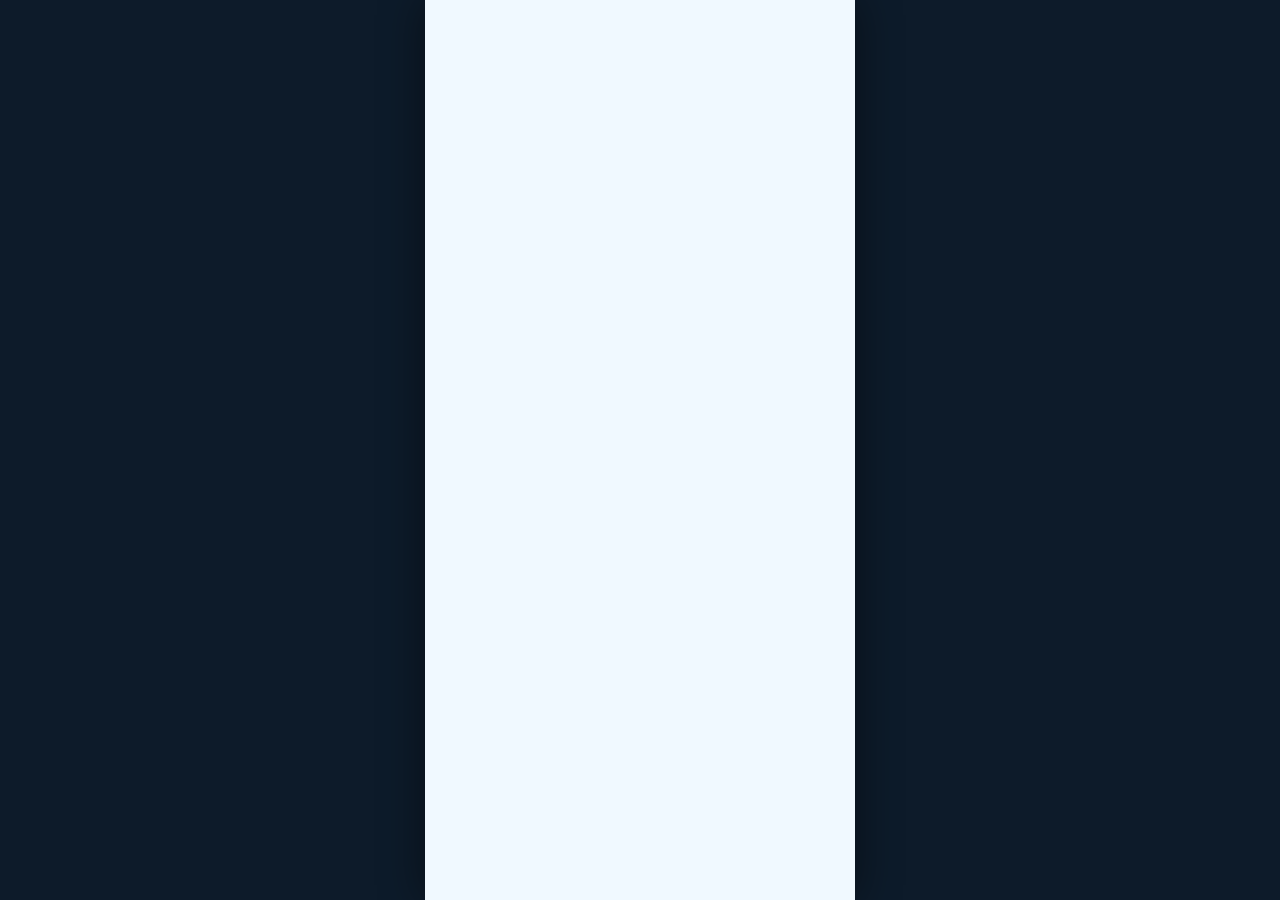
==== commit 4feddbdb: "Publish donglvji web a7f4a36447499880" ====
--- a/index.html
+++ b/index.html
@@ -32,11 +32,11 @@
         } catch (error) { /* The app still works without the desktop wrapper. */ }
       })();
     </script>
-    <script type="module" crossorigin src="./assets/index-CFOQ385e.js"></script>
+    <script type="module" crossorigin src="./assets/index-CR2OrjPr.js"></script>
     <link rel="modulepreload" crossorigin href="./assets/react-C_JW_Gx2.js">
     <link rel="modulepreload" crossorigin href="./assets/maplibre-DC9zF467.js">
     <link rel="stylesheet" crossorigin href="./assets/maplibre-AgMWWGR8.css">
-    <link rel="stylesheet" crossorigin href="./assets/index-Df0Zaxx6.css">
+    <link rel="stylesheet" crossorigin href="./assets/index-B2JLQKLt.css">
   </head>
   <body>
     <div id="boot-loader" role="status" aria-live="polite"><strong>东旅记</strong><span>正在加载地图与足迹…</span><div class="boot-track"><i></i></div></div>
--- a/assets/index-B2JLQKLt.css
+++ b/assets/index-B2JLQKLt.css
@@ -0,0 +1 @@
+.paged-viewport{display:flex;flex-direction:column;flex:1 1 auto;height:100%;min-height:0;min-width:0;max-width:100%;overflow:hidden;box-sizing:border-box;color:var(--color-ink,#17334c)}.paged-viewport-window{position:relative;flex:1 1 auto;min-height:0;min-width:0;margin:3px 2px;overflow:hidden;overflow:clip;overscroll-behavior:none}.paged-viewport-content{display:block;box-sizing:border-box;width:var(--paged-width,100%);height:var(--paged-height,100%);min-height:0;padding:0;margin:0;column-width:var(--paged-width,100vw);column-count:auto;column-gap:24px;column-fill:auto;overflow:visible;transform-origin:top left;overflow-wrap:anywhere}.paged-viewport-content :is(form,fieldset,section,article,div,ul,ol,p){break-inside:auto;max-width:100%;box-sizing:border-box}.paged-viewport-content :is(h1,h2,h3,h4,h5,h6){break-after:avoid-column;break-inside:avoid-column}.paged-viewport-content p{orphans:2;widows:2}.paged-viewport-content :is(button,input,select,textarea,figure,label,[data-page-keep]){break-inside:avoid-column;box-sizing:border-box;max-width:100%}.paged-viewport-content label:not(.visited-check):not(.audio-auto):not(.audio-compact-auto){display:block}.paged-viewport-content label>:is(input:not([type=checkbox]):not([type=radio]),select,textarea){display:block;margin-top:5px}.paged-viewport-content [data-paged-split=true]{break-inside:auto!important;display:block!important;max-height:none;overflow:visible!important}.paged-viewport-content :is(form,fieldset){min-width:0;margin-inline:0}.paged-viewport-content :is(img,svg,video,canvas){max-width:100%}.paged-viewport-content :is(img,video,canvas){max-height:var(--paged-height,100%);object-fit:contain}.paged-viewport-content .visited-photos figure{max-height:calc(var(--paged-height,300px) - 8px);break-inside:avoid-column}.paged-viewport-content :is(.city-trip-actions,.visited-actions,.dashboard-target-actions,.content-visual-facts>div){break-inside:avoid-column}.paged-viewport-content :is(.city-trip-city-inputs,.visited-two-fields){break-inside:avoid-column}.paged-viewport-controls{display:grid;grid-template-columns:minmax(0,1fr) auto minmax(0,1fr);align-items:center;gap:7px;flex:0 0 44px;height:44px;min-height:44px;max-height:44px;margin:0;padding:0;border:0;background:var(--color-surface,#fff);font-family:var(--font-ui,system-ui,sans-serif);box-sizing:border-box}.paged-viewport .paged-viewport-controls>button{display:inline-flex;align-items:center;justify-content:center;gap:4px;height:44px;min-height:44px;min-width:0;margin:0;padding:6px 8px;border:1px solid var(--color-control-border,#8da8c1);border-radius:5px;background:var(--color-primary-soft,#edf5ff);color:var(--color-primary,#1555a0);font:inherit;font-size:18px;line-height:1.35;white-space:nowrap;cursor:pointer;box-sizing:border-box}.paged-viewport-controls>button:disabled{opacity:.5;cursor:default}.paged-viewport-controls>button:not(:disabled):hover{background:var(--color-primary-selected,#daeaff)}.paged-viewport-controls>button:focus-visible{outline:3px solid var(--color-focus,#c74d0c);outline-offset:2px}.paged-viewport-controls>span{font-size:16px;line-height:1.5;white-space:nowrap;font-variant-numeric:tabular-nums;color:var(--color-muted,#49647c)}.city-trip-shell>.paged-viewport.city-trip-body,.visited-panel>.paged-viewport.visited-body{padding:0;overflow:hidden;scrollbar-gutter:auto;display:flex;flex-direction:column;flex:1 1 auto;min-height:0;height:auto}.dashboard-persistent-trip,.dashboard-persistent-visits{display:flex;flex-direction:column;flex:1 1 auto;height:100%;min-height:0;min-width:0;overflow:hidden}.dashboard-persistent-trip>.roadtrip-panel,.dashboard-persistent-visits>.visited-panel{flex:1 1 auto;height:auto;min-height:0}.dashboard-persistent-visits>.dashboard-trip-status{flex:0 0 auto;margin:4px 0;font-size:16px;line-height:1.5}.city-trip-shell .city-trip-notice,.visited-panel .visited-notice{max-height:none;overflow:visible}@media(max-width:380px){.paged-viewport .paged-viewport-controls>button{padding:7px 4px;font-size:18px;gap:2px}.paged-viewport-controls{gap:4px}.paged-viewport-controls>span{font-size:16px}}.paged-viewport--single>.paged-viewport-window{overflow-y:auto;overflow-x:hidden;overscroll-behavior:contain;padding-right:3px}.paged-viewport--single>.paged-viewport-window>.paged-viewport-content{column-width:auto;column-count:1;column-gap:0;height:auto;min-height:100%;transform:none!important;overflow:visible}.paged-viewport--single>.paged-viewport-controls{display:none}.visited-panel{height:100%;min-height:0;display:flex;flex-direction:column;overflow:hidden;font-size:18px;line-height:1.75;color:#203429}.visited-panel h2,.shared-visit-page h2{font-size:24px;line-height:1.5;margin:8px 0 11px;overflow-wrap:anywhere}.visited-panel h3{font-size:21px;line-height:1.5;margin:12px 0 8px}.visited-panel p,.shared-visit-page p{font-size:18px;line-height:1.8;margin:8px 0;white-space:pre-line;overflow-wrap:anywhere}.visited-panel button,.visited-panel a,.shared-visit-page button{display:inline-flex;align-items:center;justify-content:center;gap:6px;min-height:44px;padding:8px 11px;border:1px solid #a8baa8;border-radius:5px;background:#f2f7ee;color:#315f40;line-height:1.4;text-decoration:none;font:inherit;font-size:18px;cursor:pointer;box-sizing:border-box}.visited-panel button:disabled,.shared-visit-page button:disabled{opacity:.5;cursor:default}.visited-panel :is(button,a,input,select,textarea):focus-visible,.shared-visit-page :is(button,a,select):focus-visible{outline:3px solid #2564bc;outline-offset:2px}.visited-panel .visited-primary{background:#315f40;border-color:#315f40;color:#fff;font-weight:700}.visited-header{flex:0 0 auto;padding:0 0 8px;border-bottom:1px solid #cbd7c7;background:#fff}.visited-header-top{display:flex;align-items:center;justify-content:space-between;gap:8px;margin:3px 0 8px}.visited-header-top>strong{font-size:23px;line-height:1.5}.visited-panel .visited-sync{min-height:40px;padding:5px 9px;font-size:15px;border-radius:8px}.visited-header nav{display:grid;grid-template-columns:repeat(3,minmax(0,1fr));gap:5px}.visited-header nav button{padding:8px 2px;white-space:nowrap}.visited-header nav button[aria-current=page]{background:#315f40;color:#fff;border-color:#315f40;font-weight:700}.visited-body{flex:1 1 auto;min-height:0;overflow-y:auto;overflow-x:hidden;padding:8px 3px 18px 0;overscroll-behavior:contain;scrollbar-gutter:stable}.visited-panel .visited-notice{flex:0 0 auto;max-height:110px;overflow:auto;margin:7px 0 2px;padding:8px 10px;background:#eaf2e5;border:1px solid #b7ccb1;border-radius:5px;font-size:17px;line-height:1.65}.visited-summary{padding:0 0 13px;border-bottom:1px solid #d2dbd3}.visited-summary-actions{display:flex;flex-wrap:wrap;gap:7px;margin-top:8px}.visited-summary-actions button{text-align:left;justify-content:flex-start}.visited-place{padding:13px 0 16px;border-bottom:1px solid #d2dbd3}.visited-place>header{display:flex;align-items:flex-start;justify-content:space-between;gap:8px}.visited-place>header h2{margin-top:0}.visited-place time{flex-shrink:0;font-size:16px;padding-top:5px;color:#59665b}.visited-actions{display:flex;flex-wrap:wrap;align-items:center;gap:7px;margin:11px 0}.visited-actions-row{display:grid;grid-template-columns:repeat(4,minmax(0,1fr));gap:5px}.visited-actions-row>button{width:100%;min-width:0;padding:7px 2px;gap:3px;font-size:15px;white-space:nowrap}.visited-actions-row>button svg{width:17px;height:17px;flex:0 0 auto}.visited-panel .visited-note-text{margin:10px 0;padding:9px 11px;border-left:4px solid #c79a2a;border-radius:0 5px 5px 0;background:#fffaf0;font-size:18px;line-height:1.75}.visited-photos{display:grid;grid-template-columns:repeat(3,minmax(0,1fr));gap:7px;margin:11px 0}.visited-photos:empty{display:none}.visited-photos figure{position:relative;min-width:0;margin:0;aspect-ratio:1;background:#edf1e9;border:1px solid #d2dbcd;border-radius:4px;overflow:hidden}.visited-photos img{display:block;width:100%;height:100%;object-fit:cover}.visited-photos .visited-photo-open{display:block;width:100%;height:100%;min-height:0;padding:0;border:0;border-radius:0;background:transparent;cursor:zoom-in}.visited-photos .visited-photo-open img{width:100%;height:100%}.visited-photos .visited-photo-remove{position:absolute;top:3px;right:3px;min-width:44px;min-height:44px;padding:8px;background:#fffffff2}.photo-viewer{position:fixed;top:0;right:0;bottom:0;left:0;z-index:1200;display:flex;flex-direction:column;align-items:center;justify-content:center;gap:12px;padding:14px;background:#081422f2;color:#fff;box-sizing:border-box}.photo-viewer>header{position:absolute;top:0;left:0;right:0;display:flex;align-items:center;justify-content:space-between;gap:10px;padding:10px 14px;background:#081422cc}.photo-viewer>header strong{font-size:17px;line-height:1.5;overflow:hidden;text-overflow:ellipsis;white-space:nowrap}.photo-viewer button{display:inline-flex;align-items:center;justify-content:center;gap:6px;min-height:44px;padding:8px 12px;border:1px solid #ffffff66;border-radius:8px;background:#ffffff1a;color:#fff;font:inherit;font-size:16px;cursor:pointer}.photo-viewer button:disabled{opacity:.45;cursor:default}.photo-viewer img{display:block;max-width:100%;max-height:calc(100dvh - 150px);object-fit:contain;border-radius:6px;background:#000}.photo-viewer>nav{display:flex;align-items:center;justify-content:center;gap:12px;min-height:44px}.photo-viewer>nav>span{font-size:16px;color:#e8f1fb;white-space:nowrap}.visited-form fieldset,.visited-share-choices{min-width:0;border:0;padding:0;margin:0}.visited-form label,.visited-share-choices>label,.visited-share-result>label{display:flex;flex-direction:column;gap:7px;font-size:18px;line-height:1.6;margin:12px 0}.visited-panel input,.visited-panel select,.visited-panel textarea{width:100%;min-width:0;max-width:100%;min-height:46px;padding:8px;border:1px solid #a9bba9;border-radius:5px;background:#fff;color:#203429;font:inherit;font-size:18px;box-sizing:border-box}.visited-two-fields{display:grid;grid-template-columns:repeat(2,minmax(0,1fr));gap:9px}.visited-three-fields{display:grid;grid-template-columns:minmax(0,.85fr) minmax(0,1.35fr) minmax(0,1.05fr);gap:6px;align-items:start}.visited-three-fields>label{min-width:0;margin:6px 0 12px}.visited-three-fields>label>input{font-size:15px;padding:7px 6px;min-height:44px}.visited-photo-picker,.visited-position{padding:7px 0 14px;margin:10px 0;border-top:1px solid #d2dbd3;border-bottom:1px solid #d2dbd3}.visited-coordinate-state{padding:9px 11px;border:1px solid #c6d8c2;border-radius:6px;background:#f3f8f0;font-size:18px;line-height:1.7}.visited-form .visited-file-input{display:none}.visited-panel .visited-small,.shared-visit-page .visited-small{font-size:16px;line-height:1.75;color:#59665b}.visited-panel .visited-check{display:flex;flex-direction:row;align-items:flex-start;gap:9px;cursor:pointer;min-height:44px;margin:13px 0}.visited-check input[type=checkbox]{flex:0 0 auto;width:23px;height:23px;min-height:0;padding:0;margin:5px 0 0;accent-color:#315f40}.visited-check span{flex:1;min-width:0;font-size:18px;line-height:1.7}.visited-share-top{position:sticky;top:0;z-index:3;padding:4px 0 9px;background:#fff}.visited-share-top button{width:100%;justify-content:center;min-height:48px;font-size:18px}.visited-share-heading{display:flex;align-items:center;justify-content:space-between;gap:8px;flex-wrap:wrap}.visited-share-heading h2{margin-right:auto}.visited-share-tools{display:flex;gap:6px}.visited-share-tools button{min-height:44px;padding:6px 12px;font-size:17px}.visited-share-actions{display:grid;grid-template-columns:repeat(2,minmax(0,1fr));gap:6px}.visited-share-actions>button,.visited-share-actions>a{width:100%;min-width:0;justify-content:center;padding:7px 4px;font-size:16px;line-height:1.35}.visited-share-choice{padding:9px 0;border-bottom:1px solid #d2dbd3}.visited-share-choice strong,.visited-share-choice small{display:block}.visited-share-choice small{font-size:16px;line-height:1.7;color:#59665b}.visited-share-result{margin:16px 0;padding:12px;background:#f5f8f2;border:1px solid #d2dbcd;border-radius:5px}.visited-share-result textarea{font-size:16px;line-height:1.6;resize:vertical;overflow-wrap:anywhere}.visited-sync-actions{display:flex;flex-wrap:wrap;gap:7px;padding:4px 0 8px}.visited-sync-actions button{min-height:44px;padding:7px 11px;border:1px solid #a8baa8;border-radius:5px;background:#f2f7ee;color:#315f40;font:inherit;font-size:17px}.visited-sync-actions button:disabled{opacity:.55}.shared-visit-page{max-width:860px;margin:0 auto;padding:15px 18px 26px;box-sizing:border-box;background:#fff;color:#203429;font-size:18px;line-height:1.8;min-height:100dvh}.shared-visit-page>header{display:flex;align-items:center;justify-content:space-between;gap:9px;min-height:48px;padding-bottom:11px;border-bottom:1px solid #cbd7c7}.shared-visit-map{margin:12px 0;border:1px solid #d2dbd3;border-radius:8px;overflow:hidden;background:#eef4ea}.shared-visit-map iframe{display:block;width:100%;height:220px;border:0}.shared-visit-map p{margin:0;padding:7px 10px;font-size:15px;line-height:1.5;color:#59665b;background:#f7f9f5}.shared-visit-page>header strong{font-size:23px;line-height:1.45}.shared-visit-page h1{font-size:29px;line-height:1.5;margin:17px 0 8px}.shared-visit-page .visited-photos{grid-template-columns:repeat(auto-fit,minmax(min(100%,160px),1fr))}.shared-visit-page .visited-photos figure{aspect-ratio:auto;max-height:75dvh;background:#0b1520}.shared-visit-page .visited-photos img{width:100%;height:auto;max-height:75dvh;object-fit:contain}.shared-visit-heading>figure{margin:13px 0}.shared-visit-heading>figure img{display:block;max-width:100%;width:240px;height:auto;border-radius:4px;image-rendering:auto}.shared-visit-heading figcaption{font-size:16px;color:#59665b;margin-top:6px}.shared-visit-heading label{display:flex;flex-direction:column;gap:7px;font-size:18px;margin:15px 0}.shared-visit-heading select{width:100%;min-height:46px;padding:8px;border:1px solid #a9bba9;border-radius:5px;font:inherit;font-size:18px;background:#fff;color:#203429}.shared-visit-page>article{padding:12px 0 20px;border-bottom:1px solid #d2dbd3}.shared-visit-page .amap-navigation-link{min-height:44px;font-size:18px}.shared-visit-page .amap-navigation-note{font-size:16px;line-height:1.7}.shared-visit-pager{display:grid;grid-template-columns:minmax(0,1fr) auto minmax(0,1fr);align-items:center;gap:8px;padding-top:15px}.shared-visit-pager>span{font-size:17px;white-space:nowrap;text-align:center}.shared-visit-pager>button{padding:8px 5px}@media(max-width:380px){.visited-header nav button,.shared-visit-pager>button{font-size:17px}.visited-two-fields{gap:7px}.visited-place>header{display:block}.visited-place time{display:block;padding-top:0;margin-bottom:7px}.shared-visit-page{padding:11px 13px 22px}.shared-visit-page>header strong{font-size:21px}.shared-visit-page h1{font-size:26px}}.background-update-tip{position:fixed;z-index:130;left:50%;bottom:calc(20px + env(safe-area-inset-bottom,0px));transform:translate(-50%);display:flex;align-items:center;gap:8px;width:max-content;max-width:calc(100vw - 24px);padding:9px 10px;border:1px solid #9fc0a0;border-radius:10px;background:#f4fbf0;box-shadow:0 5px 18px #17334c2a;color:#254c33;font-size:16px;line-height:1.5;box-sizing:border-box}.background-update-tip>span{flex:1;min-width:0;overflow-wrap:anywhere}.background-update-tip button{display:inline-flex;align-items:center;justify-content:center;min-height:36px;padding:5px 9px;border:1px solid currentColor;border-radius:7px;background:#fff;color:inherit;font:inherit;font-size:15px;cursor:pointer;flex:0 0 auto}.background-update-tip--running{border-color:#a9c8e8;background:#eef6ff;color:#154e86}.background-update-tip--error{border-color:#e0b09a;background:#fff4ef;color:#8a3c1c}.background-update-tip--info{border-color:#c9d5df;background:#f5f8fb;color:#35516c}@media(max-width:899px){.background-update-tip{bottom:calc(78px + env(safe-area-inset-bottom,0px));width:calc(100vw - 24px)}}@media(max-width:899px){.widget-layout .real-map-shell .live-marker{display:flex;align-items:center;justify-content:flex-start;width:auto;min-width:44px;min-height:44px;margin:0;border:0;background:transparent;box-shadow:none}.widget-layout .real-map-shell .live-marker-content{gap:5px;padding:3px;border-width:1px;border-radius:22px;max-width:none;min-height:0;font-size:15px;line-height:1.3;box-shadow:0 1px 4px #183a662b}.widget-layout .real-map-shell .live-marker-content b{width:32px;height:32px;font-size:16px;line-height:1}.widget-layout .real-map-shell .live-marker:not(.marker-mobile-label):not(.marker-is-selected) .live-marker-content>span{display:none}.widget-layout .real-map-shell .live-marker.marker-mobile-label .live-marker-content>span{display:inline;max-width:min(48vw,185px);padding-right:6px;font-size:15px}.widget-layout .real-map-shell .live-marker.marker-is-selected{z-index:12}.widget-layout .real-map-shell .live-marker.marker-is-selected .live-marker-content{border-width:2px;padding:2px 3px 2px 2px}.widget-layout .real-map-shell .live-marker.marker-is-selected .live-marker-content>span{display:block;white-space:normal;overflow:visible;text-overflow:clip;max-width:min(58vw,225px);padding-right:5px;font-size:16px;line-height:1.3}.widget-layout .journey-workspace .map-target-preview{display:none}.widget-layout .real-map-shell .my-location-label{font-size:12px;padding:2px 5px;line-height:1.35}.widget-layout .real-map-shell .map-group-options{min-width:180px;max-width:min(76vw,280px);gap:4px;font-size:16px}.widget-layout .real-map-shell .map-group-options button{min-height:44px;padding:7px 9px;font-size:16px;line-height:1.35}}@media(max-width:899px){.widget-layout .real-map-shell .live-marker.marker-dot{display:flex;align-items:center;justify-content:center;width:44px;min-width:44px;min-height:44px;border:0;background:transparent;box-shadow:none}}.roadtrip-panel.city-trip-shell{display:flex;flex-direction:column;height:100%;min-height:0;min-width:0;overflow:hidden;color:#203429;font-size:18px;line-height:1.7;box-sizing:border-box}.city-trip-shell h2{font-size:25px;line-height:1.45;margin:8px 0 12px;overflow-wrap:anywhere}.city-trip-shell h3{font-size:22px;line-height:1.5;margin:14px 0 8px}.city-trip-shell h4{font-size:20px;line-height:1.5;margin:10px 0 7px}.city-trip-shell p{font-size:18px;line-height:1.8;margin:8px 0;white-space:pre-line;overflow-wrap:anywhere}.city-trip-shell button,.city-trip-shell input,.city-trip-shell select{font:inherit;font-size:18px;box-sizing:border-box}.city-trip-shell button,.city-trip-shell .city-trip-platforms a{display:inline-flex;align-items:center;justify-content:center;gap:6px;min-height:44px;padding:8px 10px;border:1px solid #a9bba9;border-radius:5px;background:#f2f7ee;color:#315f40;text-decoration:none;line-height:1.4;cursor:pointer}.city-trip-shell button:disabled{opacity:.5;cursor:default}.city-trip-shell :is(button,a,input,select):focus-visible{outline:3px solid #2564bc;outline-offset:2px}.city-trip-shell .city-trip-primary{font-weight:700;background:#315f40;color:#fff;border-color:#315f40}.city-trip-header{flex:0 0 auto;padding:0 0 7px;border-bottom:1px solid #c8d4c5;background:#fff}.city-trip-header>div{display:flex;align-items:center;justify-content:space-between;gap:8px;min-height:44px;margin-bottom:5px}.city-trip-header strong{font-size:23px;line-height:1.4}.city-trip-header>div>button{padding:8px;min-width:44px}.city-trip-header nav{display:grid;grid-template-columns:repeat(4,minmax(0,1fr));gap:4px}.city-trip-header nav button{padding:8px 2px;white-space:nowrap}.city-trip-header nav button[aria-current=page]{background:#315f40;border-color:#315f40;color:#fff;font-weight:700}.city-trip-body{flex:1 1 auto;min-height:0;min-width:0;overflow-y:auto;overflow-x:hidden;padding:9px 3px 18px 0;overscroll-behavior:contain;scrollbar-gutter:stable}.city-trip-shell .city-trip-notice{flex:0 0 auto;max-height:112px;overflow-y:auto;margin:7px 0 2px;padding:8px 10px;background:#eaf2e5;border:1px solid #b7ccb1;border-radius:5px;font-size:17px;line-height:1.6;color:#284c32}.city-trip-shell .city-trip-note{font-size:16px;line-height:1.75;color:#59665b}.city-trip-setup fieldset{border:0;margin:0;padding:0;min-width:0}.city-trip-city-inputs{display:grid;grid-template-columns:repeat(2,minmax(0,1fr));gap:9px;margin:9px 0 13px}.city-trip-city-inputs label,.city-trip-select,.city-trip-example label{display:flex;flex-direction:column;gap:7px;min-width:0;font-size:18px;font-weight:700;line-height:1.5}.city-trip-shell :is(input,select){width:100%;max-width:100%;min-width:0;min-height:46px;padding:8px;border:1px solid #a9bba9;border-radius:5px;background:#fff;color:#203429;font-weight:400}.city-trip-waypoints{padding:4px 0 13px;border-bottom:1px solid #d2dbd3;margin-bottom:14px}.city-trip-waypoints h3{font-size:21px;margin:5px 0 9px}.city-trip-waypoints ol{padding-left:25px;margin:7px 0 11px}.city-trip-waypoints li{padding:8px 0;border-bottom:1px solid #e0e6dc;overflow-wrap:anywhere}.city-trip-waypoints li>span{display:block;font-size:19px;margin-bottom:7px}.city-trip-waypoints li>div{display:flex;gap:6px}.city-trip-waypoints li button{min-width:44px}.city-trip-add-city{display:flex;align-items:center;gap:7px;min-width:0}.city-trip-add-city>input{flex:1}.city-trip-add-city>button{flex:0 0 auto;white-space:nowrap}.city-trip-setup .city-trip-primary{width:100%;margin:0 0 12px}.city-trip-example{padding:13px 0;border-top:1px solid #d2dbd3;margin-top:9px}.city-trip-example h3{font-size:21px;margin:3px 0 8px}.city-trip-example>div{display:grid;grid-template-columns:1fr 2fr;gap:8px;margin:10px 0}.city-trip-example>button{width:100%;margin-top:5px}.city-trip-select{margin:3px 0 13px}.city-trip-day{padding:1px 0 10px}.city-trip-shell .city-trip-date{display:flex;align-items:center;gap:6px;font-size:18px;color:#315f40;font-weight:700}.city-trip-shell .city-trip-warning{padding:9px 11px;background:#fbf5e5;border-left:3px solid #ad8c35;color:#6d5418}.city-trip-actions{display:flex;align-items:center;flex-wrap:wrap;gap:7px;margin:12px 0}.city-trip-shell .amap-navigation-link{min-height:44px;padding:8px 11px;font-size:18px}.city-trip-shell .amap-navigation-note{font-size:16px;line-height:1.75;color:#59665b;margin:7px 0}.city-trip-footer{flex:0 0 auto;padding:7px 0 3px;border-top:1px solid #c8d4c5;background:#fff}.city-trip-pager{display:grid;grid-template-columns:minmax(0,1fr) auto minmax(0,1fr);align-items:center;gap:7px}.city-trip-pager>span{font-size:17px;line-height:1.5;white-space:nowrap;padding:0 2px;text-align:center}.city-trip-pager>button{padding:7px 6px;white-space:nowrap}.city-trip-footer-actions{display:grid;grid-template-columns:repeat(2,minmax(0,1fr));gap:7px;margin-top:7px}.city-trip-footer-actions button{padding:7px 5px}.city-trip-city-reading>h2{margin-top:5px}.city-trip-poi{padding:8px 0 15px;border-bottom:1px solid #d2dbd3}.city-trip-poi h4{margin-top:3px}.city-trip-sources{display:flex;flex-direction:column;gap:9px;margin:13px 0 8px;overflow-wrap:anywhere}.city-trip-sources h4{margin:0 0 3px}.city-trip-sources a{font-size:18px;color:#315f40;line-height:1.8;text-decoration:underline;text-underline-offset:3px}.city-trip-platforms{padding:8px 0}.city-trip-platforms>p:first-child{padding:8px 10px;background:#f5f8f2;border:1px solid #d2dbcd;border-radius:5px;-webkit-user-select:text;user-select:text}.city-trip-platforms>div{display:flex;flex-wrap:wrap;gap:7px;margin:11px 0}.city-trip-platforms>div>a{flex:1 1 auto}.city-trip-empty{padding:12px 0}@media(max-width:380px){.city-trip-header nav button{font-size:17px}.city-trip-shell h2{font-size:23px}.city-trip-shell h3{font-size:21px}.city-trip-footer-actions>button{font-size:17px}.city-trip-pager{gap:4px}.city-trip-pager>button{font-size:17px}.city-trip-city-inputs{gap:7px}}.city-trip-shell{container-type:inline-size;container-name:city-trip}.city-trip-shell>.city-trip-header{display:grid;grid-template-columns:auto minmax(0,1fr) auto;align-items:center;gap:5px;min-height:44px;height:44px;padding:0;margin:0;border-bottom:0}.city-trip-header>strong{font-size:18px;line-height:1.3;white-space:nowrap}.city-trip-header>nav{min-width:0;display:grid;grid-template-columns:repeat(4,minmax(0,1fr));gap:3px;height:44px}.city-trip-shell .city-trip-header nav button{height:44px;min-height:44px;min-width:0;margin:0;padding:5px 3px;font-size:16px;line-height:1.3;white-space:nowrap}.city-trip-shell .city-trip-header>.city-trip-return{height:44px;min-height:44px;min-width:0;margin:0;padding:5px 6px;gap:3px;font-size:16px;white-space:nowrap}.city-trip-tab-short{display:none}.city-trip-pager{height:44px;min-height:44px;gap:5px;margin:0;padding:0;break-inside:avoid-column}.city-trip-shell .city-trip-pager>button{height:44px;min-height:44px;padding:5px 7px;margin:0;font-size:17px}.city-trip-pager>span{font-size:16px;padding:0}.city-trip-footer-actions{margin:4px 0;gap:5px;break-inside:avoid-column}.city-trip-shell .city-trip-footer-actions>button{margin:0;min-height:44px;padding:5px;font-size:17px;line-height:1.4}.city-trip-shell .city-trip-select{margin:3px 0 6px}.city-trip-city-inputs{margin:5px 0 8px}.city-trip-example{background:transparent}@container city-trip (max-width:450px){.city-trip-tab-full{display:none}.city-trip-tab-short{display:inline}}@media(max-width:899px){.city-trip-tab-full{display:none}.city-trip-tab-short{display:inline}}.content-visual{--visual-accent:var(--color-primary,#1555a0);--visual-tint:var(--color-primary-soft,#edf5ff);min-width:0;color:var(--color-ink,#17334c);font-size:18px;line-height:1.8}.content-visual[data-topic=history]{--visual-accent:var(--color-history,#8b5424);--visual-tint:#faf3e9}.content-visual[data-topic=people]{--visual-accent:var(--color-people,#6d597d);--visual-tint:#f4f0f7}.content-visual[data-topic=architecture]{--visual-accent:var(--color-architecture,#08788a);--visual-tint:#eaf7f9}.content-visual[data-topic=food]{--visual-accent:var(--color-food,#b7431b);--visual-tint:#fff2eb}.content-visual[data-topic=culture]{--visual-accent:var(--color-culture,#926214);--visual-tint:#fff7e6}.content-visual[data-topic=poems]{--visual-accent:var(--color-poems,#514a99);--visual-tint:#f2f1fd}.content-visual[data-topic=weather]{--visual-accent:var(--color-weather,#036f9a);--visual-tint:#eaf8ff}.content-visual[data-topic=visited]{--visual-accent:var(--color-visited,#886114);--visual-tint:#fff7df}.content-visual .content-visual-introduction{margin:6px 0 12px;font-size:18px;line-height:1.8;color:var(--color-ink,#17334c);white-space:pre-line}.content-visual-diagram{margin:12px 0 8px}.content-visual-sequence{list-style:none;margin:0;padding:0}.content-visual-sequence>li{display:grid;grid-template-columns:32px minmax(0,1fr);gap:10px;position:relative;min-width:0;padding:0 0 18px}.content-visual-sequence>li:not(:last-child):before{position:absolute;content:"";left:15px;top:32px;bottom:0;width:1px;background:var(--visual-accent);opacity:.35}.content-visual-sequence>li:last-child{padding-bottom:4px}.content-visual-node{position:relative;z-index:1;display:grid;place-items:center;width:32px;height:32px;flex-shrink:0;background:var(--visual-tint);border:1px solid var(--visual-accent);border-radius:50%;color:var(--visual-accent);font-family:var(--font-ui,system-ui,sans-serif);font-size:17px;font-weight:750;font-variant-numeric:tabular-nums}.content-visual-sequence strong{display:block;color:var(--visual-accent);font-family:var(--font-ui,system-ui,sans-serif);font-size:18px;line-height:1.65;padding-top:1px;overflow-wrap:anywhere}.content-visual .content-visual-sequence p{margin:3px 0 0;font-size:18px;line-height:1.8;color:var(--color-ink,#17334c);white-space:pre-line}.content-visual-facts{margin:0;border-block:1px solid var(--color-line,#ccdae8)}.content-visual-facts>div{display:grid;grid-template-columns:minmax(76px,.35fr) minmax(0,1fr);gap:12px;padding:11px 0;min-width:0}.content-visual-facts>div+div{border-top:1px solid var(--color-line,#ccdae8)}.content-visual-facts dt{font-size:18px;line-height:1.7;font-weight:750;color:var(--visual-accent);overflow-wrap:anywhere}.content-visual-facts dd{font-size:18px;line-height:1.8;margin:0;white-space:pre-line;overflow-wrap:anywhere}.content-visual-facts>div:has(dd:only-child){grid-template-columns:minmax(0,1fr)}.content-visual .content-visual-toggle{display:inline-flex;align-items:center;justify-content:flex-start;gap:7px;min-height:44px;max-width:100%;margin:5px 0;padding:8px 10px;border:1px solid var(--color-control-border,#8da9c5);border-radius:5px;background:var(--color-surface,#fff);color:var(--color-primary,#1555a0);font:inherit;font-size:18px;font-weight:650;line-height:1.45;cursor:pointer}.content-visual-toggle svg{flex-shrink:0}.content-visual-toggle:hover{background:var(--color-primary-soft,#edf5ff)}.content-visual-toggle:active{background:var(--color-primary-selected,#daeaff)}.content-visual-toggle:focus-visible{outline:3px solid var(--color-focus,#ea580c);outline-offset:2px}.content-visual-fulltext{padding:5px 0 0;max-width:70ch}.content-visual-fulltext[hidden]{display:none!important}.content-visual .content-visual-fulltext p{margin:8px 0 14px;font-size:18px;line-height:1.9;color:var(--color-ink,#17334c);white-space:pre-line;overflow-wrap:anywhere}@media(max-width:420px){.content-visual-facts>div{grid-template-columns:minmax(68px,.32fr) minmax(0,1fr);gap:9px}.content-visual-sequence>li{gap:8px}}.ticket-links{padding:16px 0;border-top:1px solid var(--color-line,#ccdbe8);color:var(--color-ink,#17334c)}.ticket-links h3{display:flex;align-items:center;gap:8px;font-size:22px;line-height:1.45;margin:0 0 14px;color:var(--color-heading,#123e67)}.ticket-links>label{display:block;font-size:18px;font-weight:700;margin:10px 0 7px}.ticket-links-query{display:flex;flex-wrap:wrap;gap:8px;align-items:stretch}.ticket-links-query input{flex:1 1 190px;min-width:0;width:100%;font:inherit;font-size:18px;padding:10px 12px;border:1px solid var(--color-control-border,#8da8c1);border-radius:5px;background:var(--color-surface,#fff);color:inherit}.ticket-links-query button{display:inline-flex;align-items:center;justify-content:center;gap:7px;min-height:46px;font:inherit;font-size:18px;font-weight:700;padding:10px 13px;border:1px solid var(--color-primary,#1555a0);border-radius:5px;background:var(--color-primary-soft,#edf5ff);color:var(--color-primary,#1555a0)}.ticket-links-specific,.ticket-links-platforms{display:flex;flex-direction:column;margin:10px 0}.ticket-links a{display:flex;align-items:center;justify-content:space-between;gap:14px;min-height:48px;padding:13px 0;border-bottom:1px solid var(--color-line,#ccdbe8);color:var(--color-primary,#1555a0);text-decoration:none}.ticket-links a>span{display:flex;flex-direction:column;gap:5px;min-width:0}.ticket-links a strong{font-size:19px;line-height:1.5}.ticket-links a span span,.ticket-links p{font-size:17px;line-height:1.75;color:var(--color-muted,#49647c);white-space:normal;overflow-wrap:anywhere}.ticket-links p{margin:10px 0}.ticket-links a>svg{flex:0 0 auto}.ticket-links :is(a,button,input):focus-visible{outline:3px solid var(--color-focus,#c74d0c);outline-offset:3px}@media(max-width:500px){.ticket-links-query button{flex:1 1 auto}.ticket-links a strong{font-size:18px}}.place-services-research{padding:12px 0;color:#253b2d;border-top:1px solid #ced9cf}.place-services-research>header{display:flex;align-items:flex-start;gap:12px;justify-content:space-between;flex-wrap:wrap}.place-services-research h3{font-size:21px;line-height:1.5;margin:0 0 5px}.place-services-research p{font-size:18px;line-height:1.8;margin:8px 0;white-space:pre-line}.place-services-research header p,.place-services-research .place-services-note{font-size:16px;color:#5c6c60;line-height:1.7}.place-services-research button,.place-services-platform{display:inline-flex;align-items:center;justify-content:center;min-height:44px;padding:9px 13px;border:1px solid #9db2a0;border-radius:5px;background:#edf4eb;color:#315f40;font-size:18px;font-weight:700;text-decoration:none}.place-services-research button:disabled{opacity:.6}.place-services-research button:focus-visible,.place-services-research a:focus-visible{outline:3px solid #2860b2;outline-offset:2px}.place-services-stamp{font-size:15px!important;color:#627367}.place-services-results article{padding:17px 0;border-top:1px solid #d1dbd2}.place-services-results h4{font-size:22px;line-height:1.5;margin:0 0 8px}.place-services-results dl{margin:12px 0;padding:10px 12px;background:#f3f6f0}.place-services-results dl>div+div{border-top:1px solid #d6dfd4;padding-top:8px;margin-top:8px}.place-services-results dt{font-size:16px;font-weight:700;line-height:1.6}.place-services-results dd{margin:3px 0;font-size:18px;line-height:1.75}.place-services-unknown{font-size:16px;line-height:1.8;color:#685b34}.place-services-unknown ul{margin:5px 0 10px;padding-left:23px}.place-services-sources{display:flex;flex-direction:column;gap:9px;margin:12px 0}.place-services-sources a{font-size:16px;line-height:1.65;color:#315f40;overflow-wrap:anywhere}.place-services-sources small{display:block;font-size:13px;color:#67766a}.place-services-error{background:#fff4df;padding:10px;color:#71551a;font-size:17px!important}.place-services-platform{margin-top:4px}@media(max-width:600px){.place-services-research>header>div{width:100%}.place-services-research>header>button{width:100%}.place-services-research p,.place-services-results dd{font-size:18px}.place-services-results h4{font-size:21px}}.reading-book{display:flex;flex-direction:column;flex:1 1 auto;min-height:0;min-width:0;height:100%;overflow:hidden}.reading-book-menu{display:grid;grid-template-columns:minmax(0,1fr) auto;align-items:center;flex:0 0 auto;gap:7px;padding:5px 0;min-width:0;border-bottom:1px solid var(--color-line,#ccdbe8)}.reading-book-menu>strong,.reading-book-menu>label:first-child:nth-last-child(3){grid-column:1 / -1}.reading-book-menu>.reading-book-listen{grid-column:2;justify-self:end}.reading-book-menu>label{flex:1 1 180px;min-width:0;margin:0}.reading-book-menu>strong{flex:1 1 auto;font-size:21px;line-height:1.4;min-width:0}.reading-book-menu select{width:100%;min-width:0;min-height:44px;font-size:18px;padding:7px;color:var(--color-heading);background:var(--color-surface);border:1px solid var(--color-control-border);border-radius:5px}.reading-book-menu .reading-book-listen{display:flex;flex:0 0 auto;align-items:center;gap:5px;min-height:44px;padding:7px 10px;font-size:18px;background:var(--color-primary-soft);border:1px solid var(--color-control-border);color:var(--color-primary);border-radius:5px}.reading-book .reading-book-chapter-title{margin:10px 0;font-size:clamp(22px,2vw,29px);line-height:1.5;color:var(--color-heading);font-family:var(--font-reading)}.reading-book .content-visual .content-visual-fulltext p{font-size:clamp(20px,1.4vw,24px);line-height:1.85;margin:0 0 .8em;white-space:pre-line}.reading-book-sources{padding:9px 0;border-top:1px solid var(--color-line);font-size:16px;line-height:1.6}.reading-book-sources h4{font-size:17px;margin:0 0 5px}.reading-book-sources a{display:block;margin:5px 0;overflow-wrap:anywhere;color:var(--color-primary)}@media(min-width:900px){.reading-book .content-visual-facts{display:grid;grid-template-columns:repeat(3,minmax(0,1fr));gap:12px}.reading-book .content-visual-facts>div{display:block;padding:7px 0;border:0!important}.reading-book .content-visual-facts dt{margin-bottom:3px}.reading-book .content-visual-facts dd{font-size:18px}}.dashboard-panel-body:has(>.reading-book){display:flex;flex-direction:column;overflow:hidden!important}.dashboard-reading-host{display:flex;flex-direction:column;flex:1 1 auto;height:100%;min-height:0;overflow:hidden}.dashboard-reading-host>.reading-book{height:auto}.dashboard-reading-host>.dashboard-target-actions,.dashboard-reading-host>.dashboard-pin-form{flex:0 0 auto;margin:3px 0;padding:3px 0}.dashboard-panel-body:has(>.dashboard-reading-host){display:flex;flex-direction:column;overflow:hidden!important}.dashboard-general-content.dashboard-book-content{display:flex;flex-direction:column;height:100%;min-height:0;overflow:hidden}.dashboard-persistent-city-guide{display:flex;flex:1 1 auto;flex-direction:column;min-height:0;height:100%;overflow:hidden}.city-guide-panel{display:flex;flex:1 1 auto;flex-direction:column;min-height:0;height:100%;gap:5px;overflow:hidden;container-type:inline-size}.city-guide-header{display:flex;align-items:center;gap:8px;flex:0 0 auto;min-height:44px;border-bottom:1px solid var(--color-line);padding:4px 0}.city-guide-header h2{font-size:23px;margin:0;flex:1}.city-guide-header button,.city-guide-search button{min-height:44px;border:1px solid var(--color-control-border);border-radius:5px;padding:6px 9px;font-size:18px;color:var(--color-primary);background:var(--color-surface)}.city-guide-header button{display:inline-flex;align-items:center;justify-content:center;gap:4px;flex:0 0 auto;white-space:nowrap}.city-guide-header .city-guide-search-toggle,.city-guide-mobile-back{display:none}.city-guide-search{display:grid;grid-template-columns:minmax(0,1fr) auto;gap:6px;flex:0 0 auto}.city-guide-search input,.city-guide-collection{width:100%;min-width:0;min-height:44px;font-size:18px;padding:7px;border:1px solid var(--color-control-border);border-radius:5px;color:var(--color-ink);background:var(--color-surface);box-sizing:border-box}.city-guide-collection{flex:0 0 auto}.city-guide-panel .reading-book-menu--toolbar{grid-template-columns:minmax(170px,1.1fr) minmax(120px,.8fr) minmax(170px,1.2fr) auto;gap:6px;padding:3px 0;min-height:44px;box-sizing:border-box}.city-guide-panel .reading-book-menu--toolbar>:is(.city-guide-search,.city-guide-collection,.reading-book-chapter-menu,.reading-book-listen){grid-column:auto;min-width:0;margin:0}.city-guide-panel .reading-book-menu--toolbar .city-guide-search{grid-template-columns:minmax(0,1fr) 44px;gap:4px}.city-guide-panel .reading-book-menu--toolbar :is(input,select,button){min-height:44px;height:44px;padding:6px;font-size:16px;line-height:1.4;box-sizing:border-box}.city-guide-panel .reading-book-menu--toolbar .city-guide-search button{display:flex;align-items:center;justify-content:center;gap:0;padding:6px}.city-guide-panel .reading-book-menu--toolbar .city-guide-search button>span{display:none}.city-guide-panel .reading-book-menu--toolbar .reading-book-listen{gap:4px;padding:6px 8px;justify-self:end}.city-guide-panel .city-guide-empty-menu{grid-template-columns:minmax(170px,1.1fr) minmax(120px,.8fr)}@container (max-width:699px){.city-guide-panel .reading-book-menu--toolbar{grid-template-columns:minmax(0,1fr) 128px;row-gap:4px}.city-guide-panel .reading-book-menu--toolbar>.city-guide-search{grid-column:1;grid-row:1}.city-guide-panel .reading-book-menu--toolbar>.city-guide-collection{grid-column:2;grid-row:1}.city-guide-panel .reading-book-menu--toolbar>.reading-book-chapter-menu{grid-column:1;grid-row:2}.city-guide-panel .reading-book-menu--toolbar>.reading-book-listen{grid-column:2;grid-row:2}}@container (max-width:450px){.city-guide-panel .reading-book-menu--toolbar{grid-template-columns:minmax(0,1fr) 112px}.city-guide-panel .reading-book-menu--toolbar :is(input,select,button){font-size:16px}}.city-guide-status{font-size:16px;line-height:1.5;margin:2px 0;color:var(--color-muted);flex:0 0 auto}.city-guide-progress{flex:0 0 auto;padding:18px 0;color:var(--color-heading)}.city-guide-progress-heading{display:flex;flex-wrap:wrap;align-items:baseline;gap:6px 16px}.city-guide-progress-heading p{margin:0;font-size:21px;line-height:1.5}.city-guide-progress-heading>span{font-size:17px;color:var(--color-muted);white-space:nowrap;font-variant-numeric:tabular-nums}.city-guide-progress-track{position:relative;height:8px;margin:10px 0 0;overflow:hidden;border-radius:999px;background:var(--color-line,#ccd9e7)}.city-guide-progress-track>span{display:block;height:100%;border-radius:inherit;background:var(--color-primary,#1555a0);transition:width .35s ease}.city-guide-progress-help{margin:8px 0 0;font-size:18px;line-height:1.6;color:var(--color-muted)}.city-guide-progress--compact{padding:8px 0;border-bottom:1px solid var(--color-line)}.city-guide-progress--compact .city-guide-progress-help{margin-top:2px}.city-guide-empty{font-size:20px;line-height:1.8}.city-guide-empty button{display:inline-flex;align-items:center;gap:6px;min-height:44px;padding:8px 10px;font-size:18px;background:var(--color-primary);color:#fff;border:0;border-radius:5px}.dashboard-view-placeguide>.dashboard-panel-header{display:none!important}.dashboard-view-placeguide>.dashboard-panel-body{padding:0!important}@media(min-width:900px){.widget-layout .journey-workspace:has(.dashboard-view-placeguide:not([hidden])),.widget-layout .journey-workspace:has(.dashboard-view-food:not([hidden])){grid-template-columns:minmax(230px,.45fr) minmax(0,1fr)}}.widget-layout .dashboard-work-panel>.dashboard-panel-body{display:flex;flex-direction:column;min-height:0;overflow:hidden!important;padding-bottom:4px}.dashboard-general-content{display:flex;flex:1 1 auto;flex-direction:column;height:100%;min-height:0;min-width:0;overflow:hidden}.dashboard-map-panel--bubble{height:min(550px,calc(100% - 20px))}.dashboard-map-panel--bubble>.dashboard-panel-body{flex:1 1 auto!important}.home-dashboard.dashboard-surface-sidebar>.dashboard-entry-row{display:none}.dashboard-cityguide-entry{display:flex;align-items:center;gap:8px;padding:7px 10px;min-height:44px;border:1px solid var(--color-control-border);border-radius:5px;background:var(--color-primary-soft);color:var(--color-primary);font-size:19px;text-align:left}.dashboard-entry-row{display:grid;grid-template-columns:minmax(0,1fr) minmax(0,1fr);gap:5px;flex:0 0 auto;margin:0 0 5px}.dashboard-entry-row>.dashboard-roadtrip-entry{margin:0;padding:7px 9px;font-size:18px;min-height:44px}.dashboard-view-history .dashboard-draft,.dashboard-view-people .dashboard-draft,.dashboard-view-culture .dashboard-draft,.dashboard-view-architecture .dashboard-draft{flex:0 0 auto;margin:3px 0;font-size:15px}@container (max-width:450px){.reading-book-menu{flex-wrap:wrap}.reading-book-menu>label{flex-basis:calc(100% - 86px)}.reading-book-menu>label:first-child:nth-last-child(3){flex-basis:100%}.reading-book-menu>strong{font-size:19px}.city-guide-header h2{font-size:21px}}@media(max-width:899px){.dashboard-entry-row{margin-bottom:3px}.dashboard-cityguide-entry,.dashboard-entry-row>.dashboard-roadtrip-entry{font-size:17px;padding:5px;gap:4px}.reading-book-menu>strong{font-size:19px}.reading-book-menu select{font-size:17px}.reading-book .content-visual-fulltext p{font-size:20px;line-height:1.75}}@media(max-width:899px){.city-guide-panel{gap:0;min-width:0}.city-guide-header{gap:8px;min-height:44px;padding:0 0 4px}.city-guide-header h2{font-size:20px;line-height:1.35;min-width:0;overflow-wrap:anywhere}.city-guide-desktop-title,.city-guide-desktop-back{display:none}.city-guide-mobile-back{display:inline}.city-guide-header .city-guide-search-toggle{display:inline-flex}.city-guide-header button{height:44px;min-height:44px;min-width:44px;padding:6px 8px;font-size:16px;line-height:1.35}.city-guide-header .city-guide-search-toggle[aria-expanded=true]{background:var(--color-primary-soft)}.reading-book>.paged-viewport{flex:1 1 auto;height:auto;min-height:0}.reading-book-menu{gap:8px;padding:4px 0;grid-template-columns:minmax(0,1fr) 44px;min-height:44px}.reading-book-menu.reading-book-menu--collection{grid-template-columns:minmax(0,.8fr) minmax(0,1.2fr) 44px}.reading-book-menu.reading-book-menu--collection>label:first-child:nth-last-child(3){grid-column:auto}.reading-book-menu.reading-book-menu--collection>.reading-book-listen{grid-column:3}.reading-book-menu>label{margin:0;min-width:0}.reading-book-menu :is(select,.reading-book-listen){height:44px;min-height:44px;box-sizing:border-box;font-size:16px}.reading-book-menu select{padding:6px 24px 6px 7px;line-height:1.4}.reading-book-menu .reading-book-listen{width:44px;min-width:44px;padding:6px;justify-content:center}.reading-book-menu .reading-book-listen>span{display:none}.city-guide-panel .reading-book-menu--toolbar{grid-template-columns:minmax(80px,.8fr) minmax(0,1.2fr) 44px;gap:8px;padding:4px 0;min-height:44px}.city-guide-panel .reading-book-menu--toolbar>.city-guide-search{display:none;grid-column:1 / -1;grid-row:1;min-width:0}.city-guide-panel--search-open .reading-book-menu--toolbar>.city-guide-search{display:grid}.city-guide-panel .reading-book-menu--toolbar>.city-guide-collection{grid-column:1;grid-row:auto}.city-guide-panel .reading-book-menu--toolbar>.reading-book-chapter-menu{grid-column:2;grid-row:auto}.city-guide-panel .reading-book-menu--toolbar>.reading-book-listen{grid-column:3;grid-row:auto;width:44px;min-width:44px;padding:6px;justify-content:center}.city-guide-panel .reading-book-menu--toolbar .city-guide-search{grid-template-columns:minmax(0,1fr) 44px;gap:8px}.city-guide-panel .reading-book-menu--toolbar :is(input,select,button){height:44px;min-height:44px;font-size:16px}.city-guide-panel .reading-book-menu--toolbar select{padding-right:24px}.city-guide-panel .city-guide-empty-menu{grid-template-columns:minmax(0,1fr)}.city-guide-panel .city-guide-empty-menu>.city-guide-collection{grid-column:1 / -1}.reading-book .reading-book-chapter-title{font-size:22px;line-height:1.5;margin:6px 0 10px}.reading-book .content-visual .content-visual-fulltext p{font-size:20px;line-height:1.75;margin:0 0 .8em}.reading-book .content-visual-diagram{padding:8px;margin:0 0 10px}.reading-book .content-visual-facts{margin:0}.reading-book .content-visual-facts>div{padding:6px 0}.reading-book .content-visual-facts :is(dt,dd),.reading-book .content-visual-sequence :is(strong,p){font-size:18px;line-height:1.55}.reading-book .reading-book-sources{font-size:16px;line-height:1.6;padding:8px 0}.city-guide-empty{font-size:20px;line-height:1.7}.city-guide-empty button{font-size:16px}.city-guide-status{font-size:16px;line-height:1.5;margin:4px 0 8px}}.place-guide-name-form{display:flex;flex-direction:column;gap:12px}.place-guide-name-form label{display:flex;flex-direction:column;gap:6px;font-size:18px}.place-guide-name-form input{width:100%;box-sizing:border-box;min-height:46px;padding:8px;font-size:18px}.place-guide-point .city-guide-header h2{overflow-wrap:anywhere}.place-guide-point .city-guide-header .place-guide-update{flex:0 0 auto}.reading-book-chapter{padding:0 0 18px;margin:0 0 18px;border-bottom:1px solid var(--color-line,#ccd9e7)}.reading-book-chapter:last-child{border-bottom:0;margin-bottom:0}.reading-book-chapter .reading-book-chapter-title{margin-top:0}.donglvji.widget-layout .home-dashboard>.dashboard-column-menu--desktop{display:flex;flex:1 1 auto;min-height:0;width:100%}.donglvji.widget-layout .home-dashboard.dashboard-surface-sidebar>.dashboard-column-menu--desktop{display:none}.dashboard-column-menu{flex-direction:column;min-width:0;min-height:0;overflow:hidden;gap:4px}.dashboard-menu-key{display:flex;flex:0 0 auto;align-items:center;flex-wrap:wrap;gap:5px 10px;min-height:25px;color:#536b85;font-size:12px;line-height:1.4}.dashboard-menu-key>span{display:inline-flex;align-items:center;gap:5px}.dashboard-menu-key>span:before{content:"";width:7px;height:7px;border-radius:2px;background:#3572b3}.dashboard-menu-key>.menu-key-content:before{background:#94702d}.donglvji.widget-layout .dashboard-column-menu-grid{display:grid;flex:1 1 auto;min-width:0;min-height:0;width:100%;grid-template-columns:repeat(var(--column-menu-columns, 3),minmax(0,1fr));grid-template-rows:repeat(var(--column-menu-rows, 4),minmax(0,1fr));gap:6px;overflow:hidden}.donglvji.widget-layout .dashboard-column-menu .dashboard-column-choice{display:grid;grid-template-columns:20px minmax(0,1fr);grid-template-rows:auto auto;align-content:center;align-items:center;gap:1px 6px;min-width:0;min-height:44px;padding:5px 8px;color:#17334c;background:#fff;border:1px solid #cfdeee;border-radius:8px;text-align:left;cursor:pointer}.dashboard-column-choice>svg{grid-row:1 / 3}.dashboard-column-choice>strong,.dashboard-column-choice>.dashboard-column-kind{grid-column:2}.dashboard-column-kind{justify-self:start;color:#446f9c;font-size:11px;font-weight:500;line-height:1.3}.dashboard-column-content>.dashboard-column-kind{color:#846127}.dashboard-column-choice svg{flex:0 0 auto;color:#245eaa}.dashboard-column-choice strong{font-size:18px;line-height:1.3;white-space:nowrap}.donglvji.widget-layout .dashboard-column-choice.dashboard-column-active{color:#1555a0;background:#e7f0ff;border-color:#245eaa}.dashboard-column-choice:is(.tile-history,.tile-architecture,.tile-bridges) svg{color:#916128}.dashboard-column-choice:is(.tile-people,.tile-poems,.tile-museum) svg{color:#7660a6}.dashboard-column-choice:is(.tile-food,.tile-services) svg{color:#ad5219}.dashboard-column-choice:is(.tile-culture,.tile-visited) svg{color:#936b12}.dashboard-column-choice:is(.tile-villages,.tile-ecology) svg{color:#287b5b}.dashboard-column-choice:is(.tile-climate,.tile-weather) svg{color:#2a7b9e}.dashboard-column-menu-paging{display:flex;align-items:center;justify-content:space-between;gap:4px;flex:0 0 44px;min-height:44px;color:#536b85}.dashboard-column-menu-paging>span{font-size:14px;white-space:nowrap}.donglvji.widget-layout .dashboard-column-menu-paging>button{display:inline-flex;align-items:center;justify-content:center;gap:2px;min-width:44px;height:44px;min-height:44px;margin:0;padding:4px 6px;border:1px solid #cfdeee;border-radius:7px;background:#f2f7fe;color:#1555a0;font-size:15px;cursor:pointer}.dashboard-column-menu-paging>button:disabled{color:#8499b0;background:#f8fafe;cursor:default}.dashboard-column-menu button:focus-visible{outline:3px solid #dca430;outline-offset:-2px}.reading-book .reading-book-scope{display:flex;flex-wrap:wrap;align-items:baseline;gap:5px 9px;margin:4px 0 12px;color:#526a82;font-size:16px;line-height:1.55}.reading-book-scope>span{flex:0 0 auto;color:#1555a0;font-size:14px;font-weight:650}.dashboard-local-empty h3{margin:8px 0;color:#173f6d;font-size:22px}.dashboard-local-empty .dashboard-local-scope-note{color:#62768a;font-size:16px;line-height:1.65}.dashboard-local-empty-actions{display:flex;flex-wrap:wrap;gap:7px}.dashboard-local-empty-actions>button{margin-right:0}@media(max-width:899px){.donglvji.widget-layout .dashboard-column-menu--mobile{display:flex;width:100%;height:100%;min-height:0}.donglvji.widget-layout .dashboard-column-menu--mobile .dashboard-column-choice{display:flex;flex-direction:column;justify-content:center;gap:3px;padding:4px 2px;border-radius:10px;text-align:center}.dashboard-column-menu--mobile .dashboard-column-choice>svg{width:22px;height:22px}.dashboard-column-menu--mobile .dashboard-column-choice strong{font-size:15px}.mobile-shortcut.shortcut-bridges>span{color:#916128;background:#fbf0df}.mobile-shortcut.shortcut-villages>span,.mobile-shortcut.shortcut-ecology>span{color:#287b5b;background:#e5f5ed}.mobile-shortcut.shortcut-climate>span{color:#2a7b9e;background:#e7f4fb}}.home-dashboard{padding:10px 12px;color:#203429;background:#fff;min-width:0}.dashboard-context{display:flex;align-items:center;gap:7px;min-height:35px;margin-bottom:7px}.dashboard-context>strong{font-size:19px;line-height:1.3;overflow:hidden;text-overflow:ellipsis;white-space:nowrap;min-width:0;flex:1}.dashboard-context>span{font-size:13px;white-space:nowrap;color:#687269}.dashboard-context>button{display:flex;align-items:center;justify-content:center;gap:4px;flex-shrink:0;border:0;background:#edf3ed;color:#315f40;border-radius:5px;padding:7px;font-size:15px;min-height:32px}.dashboard-grid{display:grid;grid-template-columns:repeat(3,minmax(0,1fr));gap:7px}.dashboard-tile{width:100%;min-width:0;min-height:69px;padding:10px 9px;border:1px solid #d2dbd3;border-radius:7px;background:#f7f9f5;text-align:left;display:flex;flex-direction:column;justify-content:center;gap:6px;color:#263c2d}.dashboard-tile:hover{border-color:#809a86;background:#eef4ed}.dashboard-tile:focus-visible{outline:3px solid #2564bc;outline-offset:1px}.dashboard-tile-title{display:flex;align-items:center;gap:6px;min-width:0;white-space:nowrap}.dashboard-tile-title svg{flex-shrink:0;color:#45694d}.dashboard-tile-title strong{font-size:18px;line-height:1.25;font-weight:700;white-space:nowrap}.dashboard-tile-preview{font-size:13px;line-height:1.3;color:#687568;overflow:hidden;text-overflow:ellipsis;white-space:nowrap;min-width:0;width:100%}.dashboard-audio{margin-top:9px;padding-top:8px;border-top:1px solid #d2dbd3}.dashboard-audio .audio-guide{margin:0}.dashboard-work-panel{padding:0;border:1px solid #a8bbaa;border-radius:8px;color:#203429;overflow:hidden;background:#fff}.dashboard-panel-header{position:relative;display:flex;align-items:center;justify-content:space-between;gap:10px;padding:11px 17px;border-bottom:1px solid #d2dbd3;background:#fff}.dashboard-panel-header h2{font-size:24px;line-height:1.4;margin:0;white-space:nowrap}.dashboard-panel-header button{display:flex;align-items:center;gap:5px;min-height:43px;font-size:17px;padding:7px 11px;border:1px solid #b2c1b3;border-radius:5px;background:#f3f7f0;color:#315f40;white-space:nowrap}.dashboard-panel-body{padding:8px 23px 23px;overflow:auto;overscroll-behavior:contain}.dashboard-panel-body [hidden]{display:none!important}.dashboard-panel-body button,.dashboard-panel-body input,.dashboard-panel-body select,.dashboard-panel-body textarea{font:inherit}.dashboard-panel-body button{cursor:pointer}.dashboard-reading{padding:12px 0 20px;border-bottom:1px solid #d2dbd3}.dashboard-reading:last-child{border-bottom:0}.dashboard-reading h2{font-size:25px;line-height:1.5;margin:8px 0 12px}.dashboard-chapter h3{font-size:22px;line-height:1.5;margin:21px 0 8px}.dashboard-reading p,.dashboard-chapter p,.dashboard-empty p{font-size:19px;line-height:1.85;white-space:pre-line;margin:9px 0}.dashboard-sources{display:flex;flex-direction:column;gap:6px;font-size:15px;line-height:1.65;overflow-wrap:anywhere;margin-top:13px}.dashboard-sources a{color:#315f40}.dashboard-panel-body .dashboard-listen,.dashboard-panel-body .dashboard-primary,.dashboard-target-actions>button,.dashboard-empty button,.dashboard-archive-tools button,.dashboard-trip-status button,.dashboard-pin-form button{display:inline-flex;align-items:center;justify-content:center;gap:6px;min-height:44px;border:1px solid #a9bcae;border-radius:5px;background:#edf4ed;color:#315f40;padding:8px 12px;font-size:17px;font-weight:650}.dashboard-listen{margin:9px 0}.dashboard-empty{padding:10px 0}.dashboard-empty button{margin:8px 8px 0 0}.dashboard-target-actions{display:flex;flex-wrap:wrap;align-items:flex-start;gap:9px;margin:12px 0}.dashboard-target-actions .amap-navigation-note{font-size:14px;line-height:1.6;margin:6px 0}.dashboard-target-actions .amap-navigation-link{min-height:44px;font-size:17px}.dashboard-pin-form{display:flex;flex-wrap:wrap;align-items:center;gap:8px;padding:13px 0;border-bottom:1px solid #d2dbd3}.dashboard-pin-form label{font-size:17px;font-weight:650}.dashboard-pin-form input{min-width:120px;flex:1;border:1px solid #a9b9ac;border-radius:5px;padding:9px;min-height:44px}.dashboard-draft{color:#765715;background:#fff5df;padding:8px 10px;border-radius:4px;font-size:15px;line-height:1.6}.dashboard-poem-lines{font-family:"Noto Serif SC",SimSun,serif;font-size:22px!important;line-height:2!important}.dashboard-practical .practical-grid{display:block!important}.dashboard-practical .practical-card{display:none!important}.dashboard-practical--weather .practical-card:nth-child(1),.dashboard-practical--traffic .practical-card:nth-child(2),.dashboard-practical--hours .practical-card:nth-child(3),.dashboard-practical--housing .practical-card:nth-child(4){display:block!important;border:0!important;padding:10px 0!important}.dashboard-practical .practical-card h3{font-size:24px}.dashboard-practical .practical-card p{font-size:19px;line-height:1.8}.dashboard-target-search{display:flex;align-items:center;gap:9px;border:1px solid #b0bfb2;border-radius:5px;padding:0 10px;margin:10px 0}.dashboard-target-search input{width:100%;min-width:0;border:0;outline:0;padding:11px 0;background:transparent}.dashboard-target-row{display:flex;align-items:center;gap:10px;width:100%;padding:15px 0;min-height:66px;text-align:left;border:0;border-bottom:1px solid #d2dbd3;background:#fff;color:#203429}.dashboard-target-row>span{display:flex;flex-direction:column;gap:6px;min-width:0;flex:1}.dashboard-target-row strong{font-size:20px;line-height:1.5}.dashboard-target-row small{font-size:15px;line-height:1.6;color:#687568}.dashboard-target-row>svg{flex-shrink:0}.dashboard-trip-status{background:#eff5eb;padding:10px 12px;border-radius:5px;margin:10px 0;font-size:16px;line-height:1.7}.dashboard-trip-status p{margin:0}.dashboard-trip-status button{margin:8px 7px 0 0}.dashboard-archive-tools{display:flex;gap:8px;flex-wrap:wrap;margin:10px 0}.dashboard-saved-message{background:#f2f6ef;padding:10px 12px;margin:10px 0;border-radius:5px}.dashboard-saved-message>strong{font-size:15px;color:#556b58}.dashboard-work-panel .ai-guide-panel,.dashboard-work-panel .itinerary-panel{padding-top:10px}.dashboard-work-panel .services-heading h2{font-size:25px}.dashboard-work-panel .service-group{margin:8px 0}.dashboard-work-panel .services-panel{margin:0}.dashboard-work-panel .practical-value strong{font-size:29px}@media(max-width:899px){.home-dashboard{padding:6px 10px}.dashboard-context{min-height:29px;margin-bottom:5px}.dashboard-context>strong{font-size:18px}.dashboard-context>span{font-size:12px}.dashboard-context>button{font-size:14px;min-height:29px;padding:4px 6px}.dashboard-grid{gap:4px}.dashboard-tile{min-height:44px;padding:9px 6px;border-radius:5px;align-items:center;text-align:center;gap:0}.dashboard-tile-title{justify-content:center;gap:0}.dashboard-tile-title svg,.dashboard-tile-preview{display:none}.dashboard-tile-title strong{font-size:18px;line-height:1.3}.dashboard-audio{margin-top:4px;padding-top:0;border-top:0}.dashboard-work-panel{border-radius:6px}.dashboard-panel-header{padding:9px 12px}.dashboard-panel-header h2{font-size:22px}.dashboard-panel-header button{font-size:16px;padding:6px 8px;min-height:42px}.dashboard-panel-body{padding:5px 17px 20px;max-height:none}.dashboard-reading h2{font-size:24px}.dashboard-chapter h3{font-size:21px}.dashboard-reading p,.dashboard-chapter p,.dashboard-empty p{font-size:19px;line-height:1.85}.dashboard-pin-form label{font-size:16px}.dashboard-pin-form input{flex-basis:150px}.dashboard-poem-lines{font-size:21px!important}}@media(min-width:900px)and (max-height:720px){.dashboard-tile{min-height:59px;padding:7px 8px;gap:4px}.dashboard-context{min-height:30px}.dashboard-audio{margin-top:6px;padding-top:5px}}.dashboard-work-panel{display:flex;flex-direction:column;flex:1 1 auto;min-height:0;min-width:0;width:auto;max-width:none;max-height:none;margin:8px 0 0;padding:0;border:0;border-top:1px solid #b6c6b8;border-radius:0;background:#fff;color:#203429;font-size:18px;overflow:hidden}.dashboard-work-panel[hidden]{display:none!important}.dashboard-panel-header{flex-shrink:0;padding:7px 0;gap:8px}.dashboard-panel-header h2{font-size:22px}.dashboard-panel-header button{min-height:44px;padding:7px 10px;cursor:pointer}.dashboard-close-mobile{display:none}.dashboard-panel-body{flex:1 1 auto;min-height:0;min-width:0;padding:5px 3px 18px 0;max-height:none;overflow-y:auto;overflow-x:hidden;scrollbar-gutter:stable}.dashboard-tile{cursor:pointer}.dashboard-tile-active{border-color:#315f40;background:#e5efdf;box-shadow:inset 0 0 0 1px #315f40}.dashboard-has-view .dashboard-grid{gap:4px}.dashboard-has-view .dashboard-tile{min-height:44px;padding:7px 8px;gap:0}.dashboard-has-view .dashboard-tile-preview{display:none}.dashboard-reading{padding:10px 0 18px}.dashboard-reading h2{font-size:24px;margin:6px 0 10px}.dashboard-chapter h3{font-size:21px;margin:18px 0 7px}.dashboard-target-actions{margin:10px 0}.dashboard-pin-form{padding:10px 0}@media(max-width:899px){.dashboard-has-view .dashboard-grid{display:none}.dashboard-work-panel{width:auto;max-height:none;margin-top:0;border-top:0;border-radius:0}.dashboard-panel-header{padding:4px 0 6px}.dashboard-panel-header button{min-height:44px;font-size:17px;padding:6px 8px}.dashboard-close-desktop{display:none}.dashboard-close-mobile{display:inline}.dashboard-panel-body{padding:3px 2px 16px 0;max-height:none}.dashboard-reading h2{font-size:23px}}.dashboard-tile-preview{white-space:normal;overflow:visible;text-overflow:clip;overflow-wrap:anywhere}.dashboard-map-navigation{display:none}.dashboard-map-panel{position:absolute;z-index:7;pointer-events:auto;margin:0;padding:0 16px;border:1px solid #b6c3b6;border-radius:5px;box-sizing:border-box;box-shadow:0 2px 8px #20342918}.dashboard-map-panel--story{top:10px;right:10px;bottom:10px;width:68%;min-width:280px;max-width:calc(100% - 20px);background:#eff1eeed}.dashboard-map-panel--bubble{top:10px;right:10px;max-height:calc(100% - 20px);width:min(350px,calc(100% - 20px));background:#eeeeeee8}.dashboard-map-panel .dashboard-panel-header{background:transparent}.dashboard-map-panel--bubble .dashboard-panel-header h2{font-size:20px}.dashboard-map-panel--bubble .dashboard-panel-body{flex:0 1 auto}.dashboard-map-panel--bubble .dashboard-reading,.dashboard-map-panel--bubble .practical-card{background:transparent!important}.dashboard-map-panel--bubble .dashboard-reading h2,.dashboard-map-panel--bubble .practical-card h3{font-size:21px}.dashboard-map-panel--bubble .dashboard-reading p,.dashboard-map-panel--bubble .practical-card p{font-size:18px;line-height:1.7}.dashboard-settings .audio-guide{margin:8px 0}.dashboard-account-settings{padding:10px 0;border-top:1px solid #d2dbd3}.dashboard-account-settings h3{font-size:22px;margin:8px 0}.dashboard-account-settings p{font-size:18px;line-height:1.7}.dashboard-account-settings button{min-height:44px;padding:8px 12px;background:#edf4ed;border:1px solid #a9bcae;border-radius:5px;color:#315f40}@media(max-width:899px){.dashboard-map-navigation{display:flex;align-items:center;justify-content:space-between;gap:10px;min-height:48px;padding:3px 0}.dashboard-map-navigation>strong{font-size:19px}.dashboard-map-navigation>button{display:flex;align-items:center;gap:5px;min-height:44px;padding:7px 10px;background:#f3f7f0;border:1px solid #b2c1b3;border-radius:5px;color:#315f40;font-size:17px}.dashboard-map-panel{padding:0 12px}.dashboard-map-panel--story{top:8px;right:8px;bottom:8px;width:70%;min-width:270px;max-width:calc(100% - 16px);background:#eff1eeed}.dashboard-map-panel--bubble{top:8px;right:8px;width:min(330px,calc(100% - 16px));max-height:calc(100% - 16px);background:#eeeeeee8}.dashboard-map-panel .dashboard-panel-header h2{font-size:20px}.dashboard-map-panel .dashboard-panel-header button{padding:5px 7px;font-size:16px}.dashboard-map-panel .dashboard-panel-header button>svg{display:none}}.home-dashboard.dashboard-surface-sidebar>.dashboard-grid,.home-dashboard.dashboard-surface-sidebar>.dashboard-context{display:none}.home-dashboard.dashboard-surface-sidebar>.dashboard-work-panel{margin-top:0;border-top:0}.home-dashboard.dashboard-surface-sidebar>.dashboard-work-panel>.dashboard-panel-header{padding:7px 0}.home-dashboard.dashboard-surface-sidebar>.dashboard-work-panel>.dashboard-panel-header h2{font-size:25px}.dashboard-work-panel .itinerary-heading>h2,.dashboard-work-panel .services-heading>h2{display:none}.dashboard-work-panel .itinerary-heading>p,.dashboard-work-panel .services-heading>p{margin-top:7px}@media(max-width:899px){.donglvji.widget-layout .journey-workspace>.home-dashboard.mobile-map-dashboard{position:absolute;z-index:30;inset:auto 0 calc(54px + env(safe-area-inset-bottom,0px));display:flex;flex-direction:column;width:100%;height:auto;min-height:0;max-height:none;margin:0;padding:5px 12px 6px;box-sizing:border-box;border:0;border-radius:22px 22px 0 0;background:#fff;box-shadow:0 -4px 20px #173c6a1c;color:var(--color-ink, #17334c);overflow:visible}.donglvji.widget-layout .journey-workspace>.home-dashboard.mobile-map-dashboard.mobile-sheet-empty{padding:0;height:0;min-height:0;background:transparent;box-shadow:none;border-radius:0;overflow:visible}.donglvji.widget-layout .journey-workspace>.home-dashboard.mobile-sheet-expanded{top:var(--mobile-sheet-top, 80px);height:auto;padding-bottom:4px}.mobile-sheet-summary{display:flex;align-items:center;gap:4px;min-height:44px}.mobile-expand-tools{display:flex;align-items:center;gap:7px;flex:1;width:100%;min-width:0;min-height:44px;padding:4px 2px;border:0;border-radius:8px;background:transparent;color:#1555a0;text-align:left}.mobile-expand-tools>strong{flex:1;overflow:hidden;text-overflow:ellipsis;white-space:nowrap;font-size:17px}.mobile-expand-tools>span{flex:0 0 auto;font-size:14px;font-weight:650}.mobile-summary-clear{display:flex;align-items:center;justify-content:center;flex:0 0 44px;height:44px;min-height:44px;border:0;border-radius:8px;color:#55718c;background:transparent}.donglvji.widget-layout .home-dashboard.mobile-map-dashboard>:is(.dashboard-context,.dashboard-entry-row,.dashboard-grid,.dashboard-map-navigation){display:none!important}.mobile-home-panel{display:flex;flex-direction:column;gap:6px;min-width:0}.mobile-home-panel[hidden]{display:none!important}.mobile-home-heading{display:flex;align-items:center;justify-content:space-between;gap:8px;min-width:0;height:44px}.mobile-home-heading>button{display:inline-flex;align-items:center;gap:4px;height:44px;min-height:44px;border:0;padding:0;background:transparent;color:var(--color-heading, #143b69);font-size:18px;min-width:0;text-align:left}.mobile-home-heading>button:first-child{flex:1;overflow:hidden}.mobile-home-heading strong{overflow:hidden;text-overflow:ellipsis;white-space:nowrap}.mobile-home-heading>.mobile-nearby-state{flex:0 0 auto;color:#55718c;font-size:13px;font-weight:500;padding:0 2px}.mobile-home-heading>.mobile-clear-target{flex:0 0 auto;font-size:14px;color:#55718c;padding:0 2px}.mobile-home-heading>.mobile-collapse-toggle{flex:0 0 auto;padding:0 5px;font-size:14px;color:#55718c}.mobile-home-search{display:flex;align-items:center;gap:8px;flex:0 0 44px;height:44px;min-height:44px;width:100%;border:1px solid #d5e2ee;border-radius:13px;background:#f3f7fb;padding:0 12px;text-align:left;color:#50708e;font-size:16px}.mobile-home-search>span{flex:1}.mobile-shortcuts{display:grid;grid-template-columns:repeat(2,minmax(0,1fr));gap:5px 2px}.mobile-shortcuts>.mobile-shortcut{display:flex;flex-direction:column;align-items:center;justify-content:center;gap:4px;min-height:61px;border:0;border-radius:8px;padding:2px;color:var(--color-ink, #17334c);background:transparent;font-size:14px;line-height:1.2}.mobile-shortcut>span{display:flex;justify-content:center;align-items:center;width:35px;height:32px;color:#1555a0;background:#e9f2fd;border-radius:10px}.mobile-shortcut strong{font-size:14px;font-weight:650;white-space:nowrap}.mobile-shortcut.shortcut-museum>span{color:#6956a6;background:#f1edfb}.mobile-shortcut.shortcut-food>span{color:#b45819;background:#fff0df}.mobile-shortcut.shortcut-stay>span{color:#007f8b;background:#e4f5f5}.mobile-shortcut.shortcut-listen>span{color:#856216;background:#fcf4d9}.mobile-shortcut.shortcut-visited>span{color:#ad710e;background:#fff4d9}.mobile-shortcut.shortcut-columns>span{color:#536d85;background:#eff3f7}.mobile-selected-actions{display:grid;grid-template-columns:1fr 1.2fr 1.3fr;gap:5px;min-height:44px}.mobile-selected-actions>button,.mobile-selected-actions .amap-navigation-link{display:flex;justify-content:center;align-items:center;gap:3px;width:100%;height:44px;min-height:44px;padding:3px 2px;border:1px solid #cbdaea;border-radius:9px;background:#f1f6fd;color:#1555a0;font-size:14px;font-weight:650;text-decoration:none;box-sizing:border-box;white-space:nowrap}.mobile-selected-actions>.amap-navigation{min-width:0}.mobile-selected-actions .amap-navigation-note{display:none}.mobile-selected-actions>.mobile-action-highlight{background:#f0b429;border-color:#d69a12;color:#3a2a00;font-weight:750}.mobile-visit-preview{padding:2px 0 6px}.mobile-visit-preview p{margin:4px 0;font-size:16px;line-height:1.55}.mobile-visit-preview .mobile-visit-date{color:#62768c;font-size:15px}.mobile-visit-photos{display:grid;grid-template-columns:repeat(3,minmax(0,1fr));gap:6px;margin:7px 0}.mobile-visit-photos img{width:100%;height:96px;object-fit:cover;border-radius:8px;border:1px solid #dbe5ee}.mobile-visit-note{padding:8px 10px;border-left:4px solid #c79a2a;border-radius:0 6px 6px 0;background:#fffaf0}.mobile-visit-actions{display:flex;gap:6px;margin-top:6px}.mobile-visit-actions button{min-height:42px;padding:7px 11px;border:1px solid #cbdaea;border-radius:8px;background:#f1f6fd;color:#1555a0;font-size:16px}.mobile-selected-actions .amap-navigation-link svg{width:17px}.mobile-bottom-navigation{display:grid;grid-template-columns:repeat(3,minmax(0,1fr));position:absolute;z-index:40;left:0;right:0;top:100%;height:calc(54px + env(safe-area-inset-bottom,0px));padding:3px 8px calc(3px + env(safe-area-inset-bottom,0px));box-sizing:border-box;border-top:1px solid #e0e8f0;background:#fff}.mobile-bottom-navigation>button{display:flex;flex-direction:column;align-items:center;justify-content:center;gap:3px;height:48px;min-height:44px;border:0;border-radius:10px;padding:3px;background:transparent;color:#63758a;font-size:13px;line-height:1.2}.mobile-bottom-navigation>button.mobile-nav-active{color:#1555a0;background:#edf4fd;font-weight:750}.mobile-map-dashboard button:focus-visible,.mobile-map-dashboard a:focus-visible{outline:3px solid #e0a439;outline-offset:-2px}.donglvji.widget-layout .mobile-map-dashboard>.dashboard-work-panel{flex:1 1 auto;width:100%;height:auto;min-height:0;margin:0;padding:0;border:0;border-radius:0;overflow:hidden}.donglvji.widget-layout .mobile-map-dashboard>.dashboard-work-panel>.dashboard-panel-header{display:flex;min-height:48px;flex:0 0 48px;padding:0 0 3px;border-bottom:1px solid #e0e8f0;box-sizing:border-box}.donglvji.widget-layout .mobile-map-dashboard .dashboard-panel-header h2{font-size:20px;line-height:1.3}.donglvji.widget-layout .mobile-map-dashboard .dashboard-panel-header button{min-height:44px;height:44px;font-size:15px;padding:5px 7px;border-radius:8px}.donglvji.widget-layout .mobile-map-dashboard .dashboard-panel-body{flex:1 1 auto;min-height:0;width:100%;padding:4px 0 0;overflow:hidden!important;scrollbar-gutter:auto}.donglvji.widget-layout .mobile-map-dashboard .dashboard-view-placeguide>.dashboard-panel-header,.donglvji.widget-layout .mobile-map-dashboard .dashboard-view-cityguide>.dashboard-panel-header,.donglvji.widget-layout .mobile-map-dashboard .dashboard-view-roadtrip>.dashboard-panel-header{display:none!important}.mobile-map-dashboard .mobile-reading-content,.mobile-map-dashboard .dashboard-reading-host{height:100%;min-height:0}.mobile-map-dashboard .reading-book .content-visual-fulltext p{font-size:19px;line-height:1.75}.mobile-map-dashboard .reading-book .reading-book-chapter-title{font-size:23px;margin:7px 0;line-height:1.45}.mobile-map-dashboard .reading-book-menu{padding:3px 0;gap:5px}.mobile-map-dashboard .reading-book-menu select{height:44px;min-height:44px;font-size:16px}.mobile-map-dashboard .reading-book-menu .reading-book-listen{height:44px;min-height:44px;font-size:16px;padding:5px 8px}.mobile-map-dashboard .reading-book .paged-viewport-controls,.mobile-map-dashboard .paged-viewport-controls{flex-basis:44px;height:44px;min-height:44px;max-height:44px}.mobile-map-dashboard .paged-viewport .paged-viewport-controls>button{height:44px;min-height:44px;font-size:16px;border-radius:8px}.mobile-map-dashboard .paged-viewport-controls>span{font-size:14px}.mobile-all-columns{display:grid;flex:1 1 auto;grid-template-columns:repeat(3,minmax(0,1fr));grid-template-rows:repeat(6,minmax(0,1fr));gap:5px;min-height:0;width:100%;height:100%;padding:3px 0;box-sizing:border-box}.mobile-all-columns>.mobile-column{display:flex;flex-direction:column;align-items:center;justify-content:center;gap:6px;padding:4px 2px;min-width:0;min-height:44px;border:1px solid #dce6f0;border-radius:11px;background:#fff;color:var(--color-ink, #17334c)}.mobile-column>svg{color:#1555a0}.mobile-column>strong{font-size:15px;line-height:1.3;white-space:nowrap}.mobile-column.tile-history>svg,.mobile-column.tile-architecture>svg{color:#916128}.mobile-column.tile-people>svg,.mobile-column.tile-poems>svg{color:#7660a6}.mobile-column.tile-food>svg,.mobile-column.tile-services>svg{color:#b45819}.mobile-column.tile-culture>svg,.mobile-column.tile-visited>svg{color:#a17b17}.mobile-column.tile-weather>svg,.mobile-column.tile-traffic>svg{color:#2a7b9e}.mobile-mine-panel{display:block}.mobile-account-entry{display:flex;align-items:center;gap:12px;width:100%;min-height:83px;padding:10px 8px;border:0;border-bottom:1px solid #e2eaf3;border-radius:0;background:#fff;color:#1555a0;text-align:left}.mobile-account-entry>span{flex:1;display:flex;flex-direction:column;gap:5px;min-width:0}.mobile-account-entry strong{font-size:20px}.mobile-account-entry small{color:#62768c;font-size:14px;line-height:1.5}.mobile-mine-visits{margin-top:12px;padding:10px 8px 4px;border-top:1px solid #e2eaf3}.mobile-mine-visits>header{display:flex;align-items:center;gap:8px;min-height:40px}.mobile-mine-visits>header strong{flex:1;font-size:18px;color:#17334c}.mobile-mine-visits>header button{min-height:40px;padding:5px 10px;border:1px solid #cbdaea;border-radius:8px;background:#f1f6fd;color:#1555a0;font-size:15px}.mobile-mine-visit{display:flex;align-items:center;gap:9px;width:100%;min-height:50px;padding:8px 2px;border:0;border-bottom:1px solid #edf2f7;background:transparent;color:#17334c;text-align:left}.mobile-mine-visit>svg{flex:0 0 auto;color:#a17b17}.mobile-mine-visit>span{flex:1;min-width:0;display:flex;flex-direction:column;gap:3px}.mobile-mine-visit strong{overflow:hidden;text-overflow:ellipsis;white-space:nowrap;font-size:17px}.mobile-mine-visit small{color:#62768c;font-size:14px}.mobile-mine-empty{padding:8px 2px;color:#62768c;font-size:16px;line-height:1.6}.mobile-mine-links{display:block;margin-top:12px}.mobile-mine-links>button{display:flex;align-items:center;gap:12px;width:100%;min-height:62px;padding:10px;border:0;border-bottom:1px solid #e5edf4;background:#fff;color:#244667;text-align:left}.mobile-mine-links strong{flex:1;font-size:18px}.mobile-keyboard-open .donglvji.widget-layout .journey-workspace>.home-dashboard.mobile-map-dashboard{bottom:0}.mobile-keyboard-open .mobile-map-dashboard>.mobile-bottom-navigation{display:none}}@media(max-width:899px)and (max-height:600px){.donglvji.widget-layout .journey-workspace>.home-dashboard.mobile-sheet-expanded{top:var(--mobile-sheet-top, 64px)}.mobile-all-columns{grid-template-columns:repeat(4,minmax(0,1fr));grid-template-rows:repeat(5,minmax(0,1fr))}.mobile-all-columns>.mobile-column{gap:3px}.mobile-column>svg{width:21px;height:21px}.mobile-column>strong{font-size:14px}}:root{font-family:system-ui,-apple-system,Microsoft YaHei,PingFang SC,sans-serif;color:#192c23;background:#f5f6f3;font-synthesis:none;--green:#245e40;--soft:#edf4ed;--line:#dbe3da;--muted:#54645a}*{box-sizing:border-box}body{margin:0;min-width:360px}button,input,select{font:inherit}button,a,input,select{-webkit-tap-highlight-color:transparent}button{color:inherit;cursor:pointer}button:disabled{cursor:not-allowed;opacity:.65}button:focus-visible,a:focus-visible,input:focus-visible,select:focus-visible{outline:3px solid #e28b24;outline-offset:3px}a{color:var(--green)}h1,h2,h3,p{overflow-wrap:anywhere}button svg{flex-shrink:0}.app-shell{min-height:100vh}.topbar{height:76px;background:#fff;border-bottom:1px solid var(--line);padding:0 28px;display:flex;justify-content:space-between;align-items:center;gap:18px}.brand{border:0;background:transparent;padding:0;display:flex;align-items:center;gap:10px}.brand-mark{width:40px;height:40px;border-radius:7px;background:var(--green);color:#fff;display:grid;place-items:center}.brand-name{font-size:24px;font-weight:750;white-space:nowrap}.main-nav{display:flex;gap:6px}.nav-link{display:flex;align-items:center;gap:8px;min-height:48px;padding:0 18px;border:0;background:transparent;border-radius:6px;font-size:18px;font-weight:650;color:#4e5f54}.nav-link.active{background:var(--soft);color:var(--green)}.nav-link:hover{background:#f0f4ee}.city-label{display:flex;align-items:center;gap:5px;font-size:17px;color:#52665a}.mobile-bottom{display:none}.map-workspace{display:grid;grid-template-columns:420px minmax(0,1fr);height:calc(100dvh - 76px);min-height:580px}.map-sidebar{padding:22px;background:#fff;border-right:1px solid var(--line);overflow:auto;min-width:0}.location-status{background:#eff3f7;border:1px solid #d6e1eb;border-radius:8px;padding:15px;margin-bottom:22px}.location-status-title{display:flex;align-items:center;gap:9px;color:#304c68}.location-status-title strong{font-size:19px}.location-status p{font-size:16px;line-height:1.65;margin:9px 0 0;color:#4b5e6f}.location-ready{background:#edf5ee;border-color:#d0e2d0}.location-ready .location-status-title{color:#255f3e}.location-ready p{color:#405f49}.location-warning{background:#fff7e8;border-color:#ead9b6}.location-warning .location-status-title{color:#75530d}.location-warning p{color:#695a3b}.location-status button,.outside-city button{min-height:44px;display:flex;align-items:center;gap:8px;border:1px solid #aabac5;border-radius:5px;background:#fff;font-size:16px;font-weight:650;padding:7px 12px;margin-top:12px}.outside-city{padding:0 0 20px;border-bottom:1px solid var(--line);margin-bottom:16px}.outside-city p{font-size:16px;line-height:1.7;margin:0}.map-introduction h1{font-size:27px;line-height:1.4;margin:0 0 8px}.map-introduction>p{font-size:17px;color:var(--muted);margin:0;line-height:1.7}.section-header{display:flex;align-items:center;justify-content:space-between;gap:9px;margin:25px 0 12px}.section-header h2{font-size:21px;margin:0}.section-header>span{font-size:15px;color:var(--muted)}.section-header>button{display:flex;align-items:center;gap:4px;border:0;background:none;padding:8px 0 8px 10px;min-height:44px;font-size:16px;color:var(--green)}.street-choice{display:flex;align-items:center;justify-content:space-between;gap:12px;min-height:116px;text-align:left;width:100%;padding:17px 0;background:#fff;border:0;border-top:1px solid var(--line)}.street-choice>span:first-child{display:flex;flex-direction:column;gap:5px}.street-choice strong{font-size:23px}.street-choice small{font-size:15px;color:var(--muted);line-height:1.5}.street-choice p{font-size:17px;margin:0;line-height:1.5}.choice-side{display:flex;flex-direction:column;align-items:flex-end;gap:8px;flex-shrink:0}.choice-side small{font-size:14px;white-space:nowrap}.street-choice:hover{background:#f7faf6}.discovery-links{display:flex;flex-direction:column;gap:8px}.discovery-links button{background:#f7f9f5;border:1px solid var(--line);border-radius:7px;min-height:79px;padding:13px 14px;display:flex;align-items:center;gap:12px;text-align:left}.discovery-links button>svg:first-child{color:var(--green)}.discovery-links button>span{flex:1;display:flex;flex-direction:column;gap:4px}.discovery-links strong{font-size:19px}.discovery-links small{font-size:15px;color:var(--muted)}.services-shortcut{background:#fff;border:1px solid #b8cbbb;border-radius:6px;min-height:53px;padding:10px;display:flex;align-items:center;gap:8px;width:100%;margin:22px 0 0;color:var(--green);font-size:17px;font-weight:650}.services-shortcut span{flex:1;text-align:left}.back-button{display:flex;align-items:center;gap:8px;border:0;background:transparent;padding:7px 0;min-height:44px;font-size:18px;font-weight:600;color:var(--green)}.guide-title{margin:18px 0}.overline{font-size:15px;color:#4c6f56;font-weight:650;line-height:1.6}.guide-title h1{font-size:34px;margin:5px 0 8px}.guide-title p{font-size:18px;line-height:1.7;margin:0;color:var(--muted)}.large-action{display:flex;align-items:center;justify-content:center;gap:8px;min-height:53px;border:0;border-radius:6px;background:var(--green);color:#fff;padding:12px 17px;font-size:19px;font-weight:650;text-decoration:none}.large-action:hover{background:#1b4d32}.history-action{width:100%}.stop-row{width:100%;display:flex;align-items:center;gap:11px;border:0;border-top:1px solid var(--line);padding:16px 0;background:#fff;text-align:left}.stop-number,.reading-stop>span{width:32px;height:32px;display:grid;place-items:center;border-radius:50%;background:#e7f0e5;color:var(--green);font-size:18px;font-weight:700;flex-shrink:0}.stop-row>span:nth-child(2){flex:1;display:flex;flex-direction:column;gap:6px}.stop-row strong{font-size:19px}.stop-row small{font-size:16px;line-height:1.65;color:var(--muted)}.real-map-shell{position:relative;isolation:isolate;min-width:0;min-height:0;background:#e8eee7}.real-map-canvas{position:absolute;top:0;right:0;bottom:0;left:0;z-index:0;font-family:inherit}.map-top-label{position:absolute;top:18px;left:18px;z-index:500;background:#fff;border:1px solid #cfd9cf;border-radius:6px;display:flex;align-items:center;gap:8px;padding:11px 15px;font-size:18px;font-weight:700;box-shadow:0 2px 6px #20382b16}.map-top-label svg{color:var(--green)}.live-map-controls{position:absolute;right:18px;bottom:40px;z-index:500;display:flex;align-items:flex-end;flex-direction:column;gap:14px}.map-zoom-controls{display:flex;flex-direction:column;overflow:hidden;border:1px solid #c8d3c8;border-radius:6px;box-shadow:0 2px 6px #20382b20}.map-zoom-controls button{background:#fff;border:0;width:48px;height:48px;display:grid;place-items:center}.map-zoom-controls button+button{border-top:1px solid var(--line)}.locate-control{display:flex;align-items:center;gap:7px;min-height:50px;background:#fff;color:#1a4e84;border:1px solid #c3d4e3;border-radius:6px;padding:11px 14px;font-size:18px;font-weight:700;box-shadow:0 2px 6px #20382b20}.leaflet-container{background:#e9eeeb}.leaflet-control-attribution{font-size:11px!important;max-width:80%}.leaflet-control-scale{margin-bottom:24px!important}.live-marker{border:0;background:transparent}.live-marker-content{display:flex;align-items:center;gap:6px;background:#fff;border:1px solid #768c78;border-radius:22px;box-shadow:0 2px 5px #172d3630;padding:5px 10px 5px 5px;width:max-content;max-width:250px;transform:translate(calc(-50% + 20px));font-size:16px;font-weight:700;color:#24382a;white-space:nowrap}.live-marker-content b{display:grid;place-items:center;flex-shrink:0;width:28px;height:28px;border-radius:50%;color:#fff;background:#3a714b;font-size:16px}.live-marker-content.street-stop-marker{border-color:#23563c}.my-location-label{font:700 16px system-ui,sans-serif;background:#fff;border:1px solid #93b6eb;color:#1553a0;border-radius:5px;padding:6px 10px}.tile-status{position:absolute;bottom:105px;left:18px;z-index:500;max-width:calc(100% - 90px);border:1px solid #d8e2d3;background:#fff;border-radius:6px;padding:12px 16px;font-size:16px;box-shadow:0 2px 6px #20382b18}.tile-status button{display:flex;gap:7px;align-items:center;border:1px solid #a5b5a4;border-radius:5px;background:#fff;padding:9px 12px;font-weight:600;margin-top:8px}.tile-error{border-color:#d9b479;color:#805313}.content-page{max-width:1120px;margin:0 auto;padding:42px 30px 70px}.page-heading{margin:0 0 26px}.page-heading h1{font-size:36px;margin:9px 0 10px;line-height:1.35}.page-heading p{font-size:20px;line-height:1.7;color:var(--muted);margin:0}.street-grid,.place-grid,.culture-grid{display:grid;grid-template-columns:repeat(2,minmax(0,1fr));gap:16px}.street-card{padding:24px;border:1px solid var(--line);border-radius:8px;background:#fff;display:flex;flex-direction:column;text-align:left;gap:10px}.street-card>strong{font-size:28px}.street-card>span{font-size:16px;color:var(--muted)}.street-card p{font-size:18px;line-height:1.8;margin:0;color:#415247}.street-card b{display:flex;align-items:center;gap:6px;color:var(--green);font-size:18px}.street-search{height:58px;display:flex;align-items:center;gap:11px;background:#fff;border:1px solid #bfcfbd;border-radius:6px;padding:0 15px}.street-search input{flex:1;border:0;outline:0;background:transparent;min-width:0;font-size:18px}.category-list{display:flex;gap:8px;flex-wrap:wrap;margin:16px 0}.category-chip{min-height:46px;padding:8px 16px;border-radius:6px;border:1px solid #cbd8c9;background:#fff;font-size:17px}.category-chip.selected{background:var(--green);color:#fff;border-color:var(--green)}.simple-place{min-height:84px;display:flex;align-items:center;gap:13px;text-align:left;border:1px solid var(--line);border-radius:6px;background:#fff;padding:14px}.simple-place>svg:first-child{color:var(--green)}.simple-place>span{display:flex;flex:1;flex-direction:column;gap:6px}.simple-place strong{font-size:19px;line-height:1.5}.simple-place small{font-size:16px;color:var(--muted)}.culture-tabs{display:flex;gap:10px;border-bottom:1px solid #ccd8cc;margin-bottom:17px}.culture-tabs button{min-height:56px;flex:1;max-width:220px;border:0;border-bottom:4px solid transparent;background:transparent;font-size:22px;font-weight:700}.culture-tabs button.active{border-bottom-color:var(--green);color:var(--green);background:#eaf2e8}.culture-description{font-size:18px;line-height:1.8;color:var(--muted);margin:0 0 22px}.culture-card{text-align:left;display:flex;align-items:flex-start;flex-direction:column;background:#fff;border:1px solid var(--line);border-radius:7px;padding:23px}.culture-card:hover{border-color:#92ae92}.culture-card h2{font-size:25px;margin:8px 0 12px;line-height:1.4}.culture-card p{font-size:18px;line-height:1.8;color:#445449;margin:0 0 18px}.read-link{display:flex;align-items:center;gap:5px;font-size:18px;color:var(--green);font-weight:700;margin-top:auto}.return-map{margin-top:24px;max-width:340px}.reading-page{max-width:1100px;margin:0 auto;padding:28px 32px 70px}.reading-header{margin:22px 0 28px;max-width:840px}.reading-header h1,.place-header h1{font-size:39px;line-height:1.4;margin:9px 0 10px}.reading-header>p,.place-header>p{font-size:20px;color:var(--muted);line-height:1.7;margin:0}.reading-lead{margin-top:20px;background:#eaf2e8;border-left:5px solid var(--green);padding:19px 22px;font-size:20px;line-height:1.9}.reading-columns{display:grid;grid-template-columns:minmax(0,1.5fr) minmax(280px,1fr);gap:32px}.timeline>h2{font-size:25px;margin:0 0 21px}.timeline-item{display:flex;gap:16px;position:relative;padding:0 0 27px}.timeline-item:not(:last-child):before{position:absolute;left:18px;top:36px;bottom:0;content:"";width:2px;background:#d5e3d2}.timeline-marker{width:38px;height:38px;display:grid;place-items:center;border-radius:50%;background:#deeddd;color:var(--green);font-size:19px;font-weight:700;flex-shrink:0;z-index:1}.timeline-time{font-size:16px;font-weight:700;color:#346840}.timeline-copy h3{font-size:23px;margin:5px 0 8px}.timeline-copy p{font-size:18px;line-height:1.9;color:#405146;margin:0}.reading-side,.article-body{display:flex;flex-direction:column;gap:16px}.reading-block{border:1px solid var(--line);border-radius:7px;background:#fff;padding:23px}.reading-block h2{font-size:24px;margin:0 0 13px}.reading-block p{font-size:19px;line-height:1.95;color:#394d40;margin:0;white-space:pre-line}.reading-stop{width:100%;display:flex;align-items:center;gap:10px;min-height:64px;padding:11px 0;border:0;border-top:1px solid var(--line);background:#fff;text-align:left}.reading-stop strong{flex:1;font-size:18px;line-height:1.5}.culture-article{max-width:900px}.article-sources{margin-top:28px;border-top:1px solid var(--line);padding-top:20px}.article-sources h2{font-size:21px;margin:0 0 12px}.article-sources a{display:flex;align-items:center;gap:6px;min-height:44px;font-size:16px;line-height:1.6;overflow-wrap:anywhere}.article-map-button{margin:22px 0}.place-header{padding:20px 0;border-bottom:1px solid var(--line);position:relative}.save-place{margin-top:15px;padding:11px 15px;min-height:48px;display:flex;align-items:center;gap:9px;border:1px solid #acc3ad;border-radius:6px;background:#fff;color:var(--green);font-size:18px;font-weight:700}.save-place.saved{background:#e7f2e6}.place-reading-grid{display:grid;grid-template-columns:minmax(0,1fr) 320px;gap:22px;padding-top:22px}.place-reading-grid>div{display:flex;flex-direction:column;gap:16px}.highlight-list{font-size:19px;line-height:1.9;padding-left:26px;margin:0;color:#394d40}.place-facts{background:#fff;border:1px solid var(--line);border-radius:7px;padding:22px;height:max-content}.place-facts h2{font-size:23px;margin:0 0 18px}.place-facts dl{margin:0 0 20px}.place-facts dt{display:flex;align-items:center;gap:8px;margin-top:16px;font-size:18px;font-weight:700}.place-facts dd{margin:6px 0 0;font-size:17px;line-height:1.8;color:#4e6053}.place-facts .large-action{font-size:17px}.source-note{font-size:15px;line-height:1.8;color:var(--muted);margin-top:17px}.inline-action{display:flex;align-items:center;gap:8px;min-height:48px;margin-top:14px;padding:0;border:0;background:transparent;color:var(--green);font-size:18px;font-weight:600}.food-guide-entry{display:flex;align-items:center;gap:15px;text-align:left;background:#eaf3e7;border:1px solid #c4d8c0;border-radius:7px;padding:20px;width:100%;color:var(--green)}.food-guide-entry>span{display:flex;flex:1;flex-direction:column;gap:6px}.food-guide-entry strong{font-size:23px}.food-guide-entry small{font-size:18px;color:#4f6552}.services-panel{margin-top:28px}.services-heading h2{font-size:26px;margin:0 0 9px}.services-heading>p{font-size:18px;line-height:1.7;color:var(--muted);margin:0 0 20px}.services-groups{display:grid;grid-template-columns:repeat(auto-fit,minmax(min(100%,330px),1fr));gap:20px}.service-group{padding:22px;background:#fff;border:1px solid var(--line);border-radius:8px}.service-group h3{font-size:23px;margin:0 0 19px}.service-keyword>label{display:block;font-size:16px;color:var(--muted);margin-bottom:9px}.service-copy-row{display:flex;flex-wrap:wrap;gap:8px}.service-copy-row input{width:100%;border:1px solid #cbd9c8;border-radius:5px;padding:12px;font-size:18px;min-width:0;background:#f7faf5;color:#324b36}.service-copy-row button{display:flex;align-items:center;justify-content:center;gap:8px;min-height:46px;padding:8px 12px;background:#f7faf5;border:1px solid #b8cdb4;border-radius:5px;color:var(--green);font-size:17px}.service-copy-status{font-size:16px;line-height:1.7;color:#376043}.service-links{display:flex;flex-direction:column;gap:10px;margin-top:18px}.service-link{min-height:80px;display:flex;align-items:center;gap:15px;border:1px solid #c9d9c5;border-radius:6px;padding:15px;text-decoration:none;background:#f9fbf8}.service-link:hover{background:#eaf3e7}.service-link>span{display:flex;flex:1;flex-direction:column;gap:5px}.service-link strong{font-size:20px}.service-link small{font-size:16px;color:#52624f;line-height:1.6}.services-note{font-size:16px;line-height:1.8;color:#54624f;background:#edf2e9;padding:15px;border-radius:6px;margin-top:17px}.saved-empty{min-height:330px;display:flex;flex-direction:column;align-items:center;justify-content:center;padding:24px;background:#fff;border:1px solid var(--line);border-radius:8px;text-align:center}.saved-empty>svg{color:var(--green)}.saved-empty h2{font-size:25px;margin:18px 0 9px}.saved-empty>p{font-size:19px;color:var(--muted);margin:0 0 20px}@media(max-width:1020px){.topbar{padding:0 18px}.nav-link{padding:0 12px}.map-workspace{grid-template-columns:365px minmax(0,1fr)}.map-sidebar{padding:18px}.brand-name{font-size:22px}.street-choice{gap:6px}.choice-side small{white-space:normal}.map-top-label{font-size:16px}}@media(max-width:760px){.topbar{height:64px;padding:0 16px}.brand-name{font-size:22px}.brand-mark{width:36px;height:36px}.main-nav{display:none}.city-label{font-size:16px}.app-shell{padding-bottom:calc(72px + env(safe-area-inset-bottom))}.map-workspace{height:auto;min-height:0;display:flex;flex-direction:column}.real-map-shell{order:-1;flex:none;height:52dvh;min-height:330px;max-height:520px;border-bottom:1px solid var(--line)}.map-sidebar{border-right:0;padding:20px;overflow:visible}.location-status{margin-bottom:22px}.map-top-label{top:12px;left:12px;padding:10px 12px;font-size:16px}.live-map-controls{right:12px;bottom:35px;gap:9px}.map-zoom-controls button{width:46px;height:46px}.locate-control{min-height:48px;font-size:16px;padding:10px 12px}.live-marker-content{font-size:15px;max-width:230px}.live-marker-content b{width:26px;height:26px}.tile-status{left:12px;font-size:15px;max-width:calc(100% - 80px)}.mobile-bottom{position:fixed;z-index:1100;bottom:0;left:0;right:0;height:calc(72px + env(safe-area-inset-bottom));padding-bottom:env(safe-area-inset-bottom);display:flex;align-items:center;border-top:1px solid #cbd8c9;background:#fff}.mobile-bottom button{flex:1;height:100%;border:0;background:#fff;display:flex;align-items:center;justify-content:center;flex-direction:column;gap:5px;color:#526458;font-size:15px;font-weight:650}.mobile-bottom .mobile-active{color:#1e5b37;background:#f0f5ed}.content-page{padding:28px 18px 25px}.page-heading h1{font-size:32px}.page-heading p{font-size:18px}.street-grid,.place-grid,.culture-grid{grid-template-columns:1fr;gap:12px}.street-card{padding:20px}.culture-tabs{gap:4px}.culture-tabs button{font-size:20px}.culture-card{padding:21px}.culture-card h2{font-size:24px}.culture-card p{font-size:18px}.reading-page{padding:20px 18px 30px}.reading-header h1,.place-header h1{font-size:33px}.reading-lead{padding:16px;font-size:19px;line-height:1.9}.reading-columns,.place-reading-grid{grid-template-columns:1fr;gap:20px}.reading-header>p,.place-header>p{font-size:18px}.timeline-copy h3{font-size:22px}.timeline-copy p{font-size:18px}.reading-block{padding:19px}.reading-block h2{font-size:23px}.reading-block p{font-size:19px}.services-groups{grid-template-columns:1fr}.service-group{padding:19px}.food-guide-entry{padding:17px}.food-guide-entry strong{font-size:21px}.food-guide-entry small,.back-button{font-size:17px}.source-note,.article-sources a{font-size:16px}.guide-title h1{font-size:31px}.guide-title>p{font-size:18px}}@media(prefers-reduced-motion:reduce){*{scroll-behavior:auto!important;transition:none!important;animation:none!important}}[hidden]{display:none!important}.current-guide-entry{width:100%;display:flex;align-items:center;gap:12px;padding:16px;text-align:left;border:1px solid #b5cfb4;background:#edf5e9;border-radius:7px;color:#235c39;margin-bottom:22px;min-height:82px}.current-guide-entry>span{flex:1;display:flex;flex-direction:column;gap:6px}.current-guide-entry strong{font-size:21px}.current-guide-entry small{font-size:16px;color:#4e6654;line-height:1.6}.purpose-section{border-bottom:1px solid var(--line);padding-bottom:16px;margin-bottom:18px}.purpose-section h1{font-size:25px;margin:0 0 15px}.purpose-buttons{display:grid;grid-template-columns:repeat(3,1fr);gap:8px}.purpose-buttons button{min-height:48px;border:1px solid #c4d3c0;border-radius:6px;background:#fff;font-size:18px;font-weight:650}.purpose-buttons button.active{color:#fff;background:var(--green);border-color:var(--green)}.sort-row{display:flex;align-items:center;gap:8px;margin-top:15px;font-size:16px;color:#43584a}.sort-row select{flex:1;min-width:0;min-height:46px;background:#fff;border:1px solid #b9cbb5;border-radius:5px;padding:7px;font-size:17px;color:#1e402a}.filter-explanation{font-size:15px;line-height:1.7;color:#5d6b5f;margin:11px 0 0}.destination-card{border:2px solid #b7872d;border-radius:7px;padding:17px;background:#fff9ec;margin-top:15px}.destination-card>span{font-size:16px;font-weight:650;color:#80560b;display:flex;align-items:center;gap:7px}.destination-card h2{font-size:23px;margin:11px 0}.destination-card>p{font-size:16px;line-height:1.7;color:#665a41;margin:0 0 13px}.destination-card .large-action{background:#805b17;font-size:17px}.discovery-result{display:flex;align-items:center;gap:10px;padding:15px 0;min-height:78px;width:100%;text-align:left;border:0;border-top:1px solid var(--line);background:#fff}.discovery-result>span:nth-child(2){flex:1;display:flex;flex-direction:column;gap:5px}.discovery-result strong{font-size:18px;line-height:1.5}.discovery-result small{font-size:15px;color:#5b6c5d}.result-number{height:29px;width:29px;border-radius:5px;background:#edf3e9;display:grid;place-items:center;font-size:16px;font-weight:650;color:#426045;flex-shrink:0}.discovery-result>svg{color:#5d7b60}.discovery-result.active{background:#fff8e8}.discovery-result.active .result-number{background:#9f7323;color:#fff}.discovery-results{border-bottom:1px solid var(--line);padding-bottom:12px;margin-bottom:23px}.map-introduction{margin-top:8px}.live-marker-content.category-museum b{background:#614a9e}.live-marker-content.category-food b{background:#b56516}.live-marker-content.category-person b{background:#a34259}.live-marker-content.category-street b{background:#24747e}.live-marker:not(.marker-prominent) .live-marker-content>span{display:none}.live-marker:hover .live-marker-content>span,.live-marker:focus .live-marker-content>span{display:inline}.live-marker-content.target-selected{border:3px solid #a96c00;background:#fff2c9;font-size:18px}.live-marker-content.target-selected b{background:#986600}.map-group-options{font-family:system-ui,Microsoft YaHei,sans-serif;font-size:18px;min-width:220px;display:flex;flex-direction:column;gap:9px}.map-group-options>strong{margin-bottom:4px}.map-group-options button{background:#f4f8f1;border:1px solid #bfd0b6;border-radius:5px;min-height:48px;padding:10px;text-align:left;font-size:17px;color:#275734}.audio-guide{padding:23px;border:1px solid #b8cdb1;border-radius:8px;background:#f0f6ec;margin:25px 0}.audio-heading{display:flex;align-items:center;gap:10px;color:#245c38}.audio-heading h2{font-size:25px;margin:0}.audio-title{font-size:20px;font-weight:650;margin:13px 0}.audio-languages{display:flex;gap:9px;margin:16px 0}.audio-languages button{min-height:50px;padding:10px 24px;border:1px solid #b9cdb1;background:#fff;border-radius:6px;font-size:20px;font-weight:650}.audio-languages button.active{background:#2a6240;color:#fff;border-color:#2a6240}.audio-unavailable{background:#fff;border:1px solid #e1cca2;border-radius:5px;padding:14px;font-size:17px;line-height:1.8}.audio-unavailable p{margin:0 0 8px}.audio-refresh{display:flex;align-items:center;gap:7px;min-height:46px;padding:9px 13px;border:1px solid #afc1a5;background:#f7faf4;border-radius:5px;font-size:17px}.audio-progress{font-size:18px;font-weight:650;line-height:1.6}.audio-status{font-size:17px;line-height:1.7}.audio-controls{display:flex;gap:12px;margin:18px 0}.audio-controls button{min-height:55px;padding:12px 19px;display:flex;align-items:center;justify-content:center;gap:9px;border-radius:6px;font-size:20px;font-weight:650}.audio-play{background:var(--green);border:1px solid var(--green);color:#fff}.audio-stop{background:#fff;border:1px solid #b7c7af}.audio-auto{display:flex;align-items:center;gap:10px;font-size:18px;font-weight:600;line-height:1.6;min-height:48px}.audio-auto input{width:23px;height:23px;accent-color:var(--green);flex:none}.audio-note{font-size:16px;line-height:1.7;color:#52654c;margin:11px 0 0}.guide-chapters{display:flex;flex-direction:column;gap:17px}.current-guide-page{max-width:1000px}.practical-grid{display:grid;grid-template-columns:repeat(2,minmax(0,1fr));gap:17px;margin-top:28px}.practical-card{border:1px solid var(--line);border-radius:7px;background:#fff;padding:23px}.practical-card h2{font-size:24px;margin:0 0 13px;display:flex;align-items:center;gap:8px}.practical-card p{font-size:18px;line-height:1.8;color:#425746}.practical-card .practical-value{font-size:28px;font-weight:700;color:#244f32}.practical-card .practical-meta{font-size:15px;color:#5b6c5b;line-height:1.8}.practical-card a{font-size:17px;line-height:1.6;display:inline-flex;align-items:center;gap:6px;min-height:44px}.practical-list{font-size:17px;line-height:1.8;padding-left:22px}.practical-card .practical-link{display:flex;padding:10px;border:1px solid #b6ceb1;background:#f4f8f0;border-radius:5px;text-decoration:none;justify-content:space-between}@media(max-width:1100px)and (min-width:761px){.topbar{padding:0 15px;gap:9px}.nav-link{padding:0 9px;font-size:16px;gap:6px}.nav-link svg{width:18px}.city-label{font-size:15px}.brand-name{font-size:21px}}@media(max-width:760px){.practical-grid{grid-template-columns:1fr}.audio-guide{padding:19px}.audio-controls{gap:9px}.audio-controls button{padding:11px 13px;font-size:18px;flex:1}.audio-auto{font-size:17px}.audio-languages button{font-size:19px;flex:1}.purpose-buttons{grid-template-columns:repeat(3,1fr)}.discovery-result strong{font-size:19px}}.map-workspace{grid-template-rows:auto minmax(0,1fr)}.map-purpose-bar{grid-column:1/-1;display:flex;align-items:center;gap:22px;padding:16px 22px;background:#fff;border-bottom:1px solid var(--line)}.map-purpose-bar h1{font-size:22px;white-space:nowrap;margin:0}.map-purpose-bar .purpose-buttons{display:flex;gap:8px;flex:1}.map-purpose-bar .purpose-buttons button{padding:10px 18px;min-width:68px}.map-purpose-bar .sort-row{margin:0;max-width:240px}.live-marker-content>span{max-width:175px;overflow:hidden;text-overflow:ellipsis}.live-marker-content.target-selected>span{max-width:210px}.practical-card h3{font-size:24px;margin:0 0 15px}.map-target-preview{position:absolute;z-index:500;left:18px;bottom:42px;background:#fffae8;border:2px solid #aa7d25;border-radius:7px;padding:13px 15px;max-width:min(270px,65%);display:flex;flex-direction:column;gap:6px}.map-target-preview>span{font-size:15px;color:#745412}.map-target-preview strong{font-size:20px;line-height:1.5}.map-target-preview button{min-height:44px;background:transparent;padding:5px 0;border:0;font-size:18px;font-weight:700;text-align:left;color:#72500f}@media(max-width:1100px){.map-purpose-bar{gap:12px}.map-purpose-bar h1{font-size:19px}.map-purpose-bar .purpose-buttons{gap:6px}.map-purpose-bar .purpose-buttons button{padding:9px 12px;min-width:58px}.map-purpose-bar .sort-row{max-width:190px}}@media(max-width:760px){.map-purpose-bar{order:-2;display:grid;grid-template-columns:1fr 1fr;padding:12px 15px;gap:9px}.map-purpose-bar h1{font-size:20px}.map-purpose-bar .purpose-buttons{display:grid;grid-template-columns:repeat(6,1fr);grid-column:1/-1;grid-row:2;gap:5px}.map-purpose-bar .purpose-buttons button{font-size:16px;padding:8px 2px;min-width:0;min-height:46px}.map-purpose-bar .sort-row{font-size:0;max-width:100%;justify-self:end}.map-purpose-bar .sort-row select{min-height:38px;font-size:15px;max-width:162px}.real-map-shell{height:47dvh;min-height:300px}.map-sidebar{padding-top:18px}.live-marker-content>span{max-width:160px;font-size:14px}}@media(max-width:760px){.map-target-preview{left:12px;bottom:35px;max-width:calc(100% - 186px);padding:8px 10px;gap:3px}.map-target-preview strong{font-size:17px}.map-target-preview>span{font-size:14px}.map-target-preview button{font-size:16px}}.desktop-mobile-shell{min-height:100dvh;display:flex;align-items:stretch;justify-content:center;background:#0d1b2a;overflow:hidden}.desktop-mobile-frame{display:block;width:min(430px,100vw);height:100dvh;border:0;background:#fff;box-shadow:0 0 42px #0007}@media(max-width:899px){.desktop-mobile-shell{display:block;background:#fff}.desktop-mobile-frame{width:100%;height:100dvh;box-shadow:none}}.live-marker-dot{display:block;width:12px;height:12px;border-radius:50%;background:var(--color-primary,#1555a0);border:2px solid #fff;box-shadow:0 1px 4px #17334c66;box-sizing:content-box}.live-marker-dot-selected{width:15px;height:15px;background:#f0b429;box-shadow:0 0 0 4px #f0b42955,0 1px 5px #17334c66}.donglvji{--ink:#203429;--muted:#56645c;--green:#315f40;--line:#d2dbd3;color:var(--ink);font-size:18px;min-height:100dvh;background:#fff}.donglvji [hidden]{display:none!important}.donglvji :where(button,input,select,textarea){font:inherit}.donglvji button{cursor:pointer}.donglvji button:disabled{cursor:default;opacity:.55}.donglvji button:focus-visible,.donglvji a:focus-visible,.donglvji summary:focus-visible{outline:3px solid #2564bc;outline-offset:2px}.journey-header{min-height:78px;padding:12px 24px;display:flex;align-items:center;gap:24px;border-bottom:1px solid var(--line)}.journey-brand{display:flex;align-items:center;gap:12px;color:var(--ink);text-decoration:none;flex-shrink:0}.journey-brand>svg{background:var(--green);color:#fff;padding:10px;box-sizing:content-box;border-radius:8px}.journey-brand strong{font-size:30px;white-space:nowrap}.city-form{display:flex;align-items:center;gap:10px;margin-left:auto}.city-form label{font-size:17px;white-space:nowrap}.city-form input{width:125px;min-width:0}.donglvji input,.donglvji select,.donglvji textarea{border:1px solid #a9b9ac;border-radius:5px;padding:9px;background:#fff;color:var(--ink)}.city-form button,.header-locate{min-height:46px;padding:8px 14px;border:1px solid #a9b9ac;border-radius:5px;background:#fff;color:var(--green);font-weight:700}.header-locate{display:flex;align-items:center;gap:8px}.city-notice{padding:10px 24px;margin:0;background:#fff7e0}.purpose-toolbar{display:flex;align-items:center;gap:18px;padding:12px 24px;border-bottom:1px solid var(--line);min-height:72px}.purpose-toolbar>strong{white-space:nowrap;font-size:20px}.purpose-options{display:flex;gap:7px;flex-wrap:wrap}.purpose-options button{min-height:46px;padding:9px 17px;border:1px solid #b3c4b6;border-radius:5px;background:#fff;color:#314f3a;font-weight:650}.purpose-options button.active{background:var(--green);color:#fff;border-color:var(--green)}.sort-label{margin-left:auto;display:flex;align-items:center;gap:8px;white-space:nowrap;font-size:16px}.sort-label select{font-size:16px}.journey-workspace{display:grid;grid-template-columns:minmax(0,1fr) 450px;height:calc(100dvh - 150px);min-height:580px;overflow:hidden}.journey-workspace>.real-map-shell{position:relative;height:100%;min-height:0;order:0;max-height:none;border:0;border-right:1px solid var(--line)}.real-map-canvas{position:absolute;top:0;right:0;bottom:0;left:0;width:100%;height:100%}.journey-sidebar{overflow-y:auto;min-width:0;background:#fff;scrollbar-gutter:stable}.workspace-tabs{position:sticky;top:0;z-index:20;display:grid;grid-template-columns:repeat(4,1fr);padding:0 6px;background:#fff;border-bottom:1px solid var(--line)}.workspace-tabs button{border:0;border-bottom:4px solid transparent;background:#fff;color:#56645c;min-height:74px;display:flex;flex-direction:column;align-items:center;justify-content:center;gap:6px;font-size:16px;font-weight:700;padding:7px 2px}.workspace-tabs button.active{color:var(--green);border-bottom-color:var(--green);background:#edf3ed}.location-strip{display:flex;align-items:center;gap:7px;padding:12px 16px;font-size:15px;background:#f4f6f2;border-bottom:1px solid var(--line)}.location-strip>svg{flex-shrink:0}.location-strip span{flex:1}.location-strip button{border:0;background:transparent;color:var(--green);white-space:nowrap;font-size:16px;font-weight:700;padding:5px}.location-help{font-size:16px;padding:11px 18px;border-bottom:1px solid var(--line);color:#725a16;background:#fffaf0}.location-help p{line-height:1.75}.location-help summary{cursor:pointer}.pane-content{padding:22px}.context-heading>span,.eyebrow{color:var(--muted);font-size:16px}.context-heading h1,.pane-content>h1{font-size:30px;line-height:1.45;margin:7px 0 12px}.context-intro{font-size:19px;line-height:1.9;margin:12px 0 20px;color:#405247}.muted{color:var(--muted);line-height:1.75}.small-note{font-size:15px}.text-button{border:0;background:transparent;color:var(--green);font-weight:700;padding:8px 0;min-height:44px;display:inline-flex;align-items:center;gap:7px;text-align:left}.wide-button,.primary-button{display:flex;align-items:center;justify-content:center;gap:9px;min-height:50px;border:1px solid #a4bca9;border-radius:6px;background:#edf4ed;color:#275737;padding:10px 14px;font-weight:700;text-decoration:none}.wide-button{width:100%;text-align:left;justify-content:space-between}.primary-button{background:var(--green);color:#fff;border-color:var(--green)}.destination-actions{display:flex;flex-direction:column;gap:10px;margin:16px 0}.destination-actions .amap-navigation-link{min-height:48px;justify-content:center;width:100%}.destination-actions .amap-navigation p{font-size:14px;line-height:1.6;margin:6px 0}.ordered-preview>section{border-top:1px solid var(--line);padding:16px 0}.ordered-preview h2{display:flex;align-items:center;gap:9px;font-size:23px;line-height:1.5;margin:0 0 12px}.ordered-preview h2>span{background:#e9f0e9;color:var(--green);font-size:18px;min-width:30px;height:30px;display:grid;place-items:center;border-radius:4px}.ordered-preview p,.poem-card p,.info-drawer>p{font-size:18px;line-height:1.9;white-space:pre-line;margin:9px 0}.source-links{margin:12px 0;display:flex;flex-direction:column;gap:8px;font-size:15px;line-height:1.7;overflow-wrap:anywhere}.source-links a{color:#365f46}.audio-drawer,.info-drawer{margin-top:16px;border:1px solid var(--line);border-radius:6px;padding:0 16px}.audio-drawer>summary,.info-drawer>summary{font-size:20px;font-weight:700;min-height:64px;cursor:pointer;line-height:1.6;padding:16px 0}.audio-drawer>summary svg{vertical-align:middle;margin-right:8px}.audio-drawer[open]>summary,.info-drawer[open]>summary{border-bottom:1px solid var(--line)}.audio-drawer .audio-guide{margin:0;padding:16px 0;border:0;background:#fff}.culture-inline h2,.poem-card h2{font-size:23px;line-height:1.5}.reading-row{width:100%;display:flex;align-items:center;gap:12px;border:0;border-top:1px solid var(--line);padding:17px 0;background:#fff;text-align:left}.reading-row>span{flex:1;display:flex;flex-direction:column;gap:7px}.reading-row strong{font-size:20px}.reading-row small{font-size:16px;line-height:1.7;color:var(--muted)}.poem-card{padding:12px 0}.poem-lines{font-size:21px!important;line-height:2!important;font-family:Georgia,"Noto Serif SC",SimSun,serif;padding:12px 0}.target-search{display:flex;align-items:center;gap:10px;border:1px solid #a9b9ac;border-radius:5px;padding:0 12px}.target-search input{width:100%;min-width:0;border:0;padding:12px 0;outline:none}.target-row{display:flex;align-items:center;gap:12px;width:100%;background:#fff;text-align:left;border:0;border-top:1px solid var(--line);padding:17px 0}.target-row>span:nth-child(2){display:flex;flex-direction:column;gap:7px;flex:1;min-width:0}.target-row strong{font-size:20px;line-height:1.5}.target-row small{font-size:16px;line-height:1.6;color:var(--muted)}.category-symbol{width:38px;height:38px;border-radius:6px;display:grid;place-items:center;background:#e0ede3;color:#315f40;font-weight:750;flex-shrink:0}.category-museum{background:#e7e5f5;color:#62508e}.category-food{background:#fff0d8;color:#81521b}.category-person{background:#f1e3e5;color:#8a414c}.category-street{background:#e7eee9;color:#476052}.empty-panel{padding:14px 0;line-height:1.9}.empty-panel h2{font-size:22px}.empty-panel button,.pin-form button{border:1px solid #a9b9ac;background:#edf4ed;min-height:46px;border-radius:5px;padding:9px 14px;color:var(--green)}.pin-form{display:flex;flex-direction:column;gap:10px;background:#f5f7f3;padding:14px;border:1px solid var(--line);border-radius:5px}.action-notice{background:#eaf3e7;padding:14px 18px;font-size:17px;line-height:1.75;margin:0}.action-notice button{display:block;border:0;background:none;color:var(--green);font-weight:700;padding:8px 0}.place-dialog{border:1px solid #b0c0b3;border-radius:9px;padding:0;width:min(800px,calc(100vw - 32px));max-height:88dvh;overflow:auto;color:var(--ink)}.place-dialog::backdrop{background:#152a2170}.dialog-title{display:flex;align-items:center;justify-content:space-between;padding:12px 24px;border-bottom:1px solid var(--line);position:sticky;top:0;background:#fff;z-index:1;font-size:17px}.dialog-title button{background:#fff;border:1px solid #a9b9ac;min-width:44px;height:44px;border-radius:5px;display:grid;place-items:center}.place-dialog article{padding:22px 28px 32px}.place-dialog h1{font-size:32px;margin:8px 0 16px;line-height:1.5}.place-dialog h2{font-size:24px;line-height:1.6;margin-top:28px}.place-dialog article>section>p{font-size:20px;line-height:1.95;white-space:pre-line}.journey-workspace .map-target-preview{max-width:330px;bottom:20px;left:20px;padding:14px;z-index:5;max-height:50%;overflow:auto}.map-target-preview .amap-navigation{margin-top:8px}.map-target-preview .amap-navigation p{display:none}.map-target-preview-actions{display:flex;flex-wrap:wrap;gap:8px}.map-target-preview button,.map-target-preview .amap-navigation-link{font-size:16px;min-height:43px}.journey-workspace .map-top-label{font-size:16px;max-width:calc(100% - 34px)}.practical-grid,.services-groups{grid-template-columns:1fr!important}.practical-card{padding:16px 0!important;border:0!important;border-bottom:1px solid var(--line)!important}.service-group{padding:16px 0!important;border:0!important}.services-panel{margin-top:15px}.draft-label,.ai-archive-badge{display:inline-block;color:#765715;background:#fff4d8;padding:7px 10px;font-size:15px;line-height:1.6;border-radius:4px}.itinerary-stops{list-style:none;padding:0}.itinerary-stop-number{font-size:16px;color:var(--muted);margin:0 0 9px}.itinerary-actions{display:flex;flex-wrap:wrap;gap:7px}.itinerary-meta{font-size:15px;color:var(--muted)}.itinerary-panel h2,.ai-guide-panel h2{font-size:27px;line-height:1.5;margin:0 0 14px}.itinerary-panel p,.ai-guide-panel p{line-height:1.85}.itinerary-day{border-top:2px solid #b9cabb;margin-top:24px;padding-top:10px}.itinerary-day h3{font-size:22px;line-height:1.6}.itinerary-stop{border:1px solid var(--line);border-radius:6px;padding:15px;margin:12px 0;background:#fff}.itinerary-stop header{display:flex;gap:8px;align-items:center}.itinerary-stop h4{font-size:21px;margin:0;line-height:1.5}.itinerary-stop label{display:flex;flex-wrap:wrap;gap:8px;align-items:center;margin:12px 0}.itinerary-stop input{max-width:100%;min-height:44px}.itinerary-stop-actions{display:flex;flex-wrap:wrap;gap:7px;margin-top:12px}.itinerary-panel button{border:1px solid #a9b9ac;background:#f3f7f1;min-height:44px;border-radius:5px;padding:8px 11px;color:var(--green);display:inline-flex;align-items:center;gap:5px}.itinerary-leg{padding:10px 15px 16px;background:#f0f3ee;border-left:3px solid #8ba28c;margin:14px 0}.itinerary-leg p{font-size:17px;margin:10px 0}.itinerary-mode{display:flex;flex-direction:column;gap:9px}.itinerary-mode select{width:100%}.itinerary-route-steps{line-height:1.85;font-size:17px;padding-left:22px}.ai-guide-panel{overflow-wrap:anywhere}.ai-guide-header{display:flex;align-items:flex-start;gap:10px}.ai-guide-header h2{margin-top:0}.ai-guide-header h2 svg{vertical-align:middle}.ai-panel-note,.ai-source-ids,.ai-archive-meta{color:var(--muted);font-size:15px;line-height:1.8}.ai-guide-panel .large-action{width:100%;justify-content:center;min-height:50px;font-size:18px;margin:12px 0}.ai-guide-panel details{padding:14px 0;border-top:1px solid var(--line);font-size:17px;line-height:1.85}.ai-guide-panel summary{cursor:pointer;font-weight:650;line-height:1.7}.ai-guide-panel h3{font-size:22px;line-height:1.5;margin:20px 0 12px}.ai-guide-panel h3 svg{vertical-align:middle}.ai-guide-panel h4{font-size:22px;line-height:1.5;margin:20px 0 10px}.ai-guide-panel label{display:block;font-size:17px;line-height:1.7}.ai-guide-panel textarea{resize:vertical;margin-top:8px;min-height:105px}.ai-guide-panel ul{padding-left:23px;line-height:1.9}.ai-chapter{border-top:1px solid var(--line);padding:2px 0 10px}.ai-chapter p{white-space:pre-line;font-size:18px}.ai-message{padding:12px 14px;background:#f1f5ee;border-radius:5px;margin:12px 0;font-size:17px}.ai-message-user{background:#e9f1e7}.ai-message strong{font-size:15px;color:#4d644f}.ai-message p{margin:7px 0;white-space:pre-line}.ai-chat-history{max-height:470px;overflow:auto}.ai-archive-row{display:flex;flex-direction:column;text-align:left;gap:8px;width:100%;padding:15px 12px;margin:9px 0;background:#fff;border:1px solid var(--line);border-radius:5px;color:var(--ink)}.ai-archive-row strong{font-size:19px}.ai-archive-row span{font-size:15px;color:var(--muted)}.ai-guide-panel input[type=checkbox]{width:20px;height:20px;vertical-align:middle;margin-right:8px}.ai-error{color:#8c391c;background:#fff2e9;padding:12px;line-height:1.8}@media(min-width:1500px){.journey-workspace{grid-template-columns:minmax(0,1fr) 500px}.pane-content{padding:25px 28px}.journey-header{padding-left:28px;padding-right:28px}}@media(max-width:1050px)and (min-width:900px){.journey-workspace{grid-template-columns:minmax(0,1fr) 390px}.purpose-toolbar{gap:10px;padding:10px 16px}.purpose-options button{padding:8px 10px}.sort-label{font-size:14px}.sort-label select{max-width:110px}.pane-content{padding:18px}.workspace-tabs button{font-size:15px}}@media(max-width:899px){.journey-header{padding:10px 14px;gap:10px;min-height:66px;flex-wrap:wrap}.journey-brand{gap:8px}.journey-brand strong{font-size:25px}.journey-brand>svg{width:25px;height:25px;padding:7px}.city-form{gap:6px}.city-form label{display:none}.city-form input{width:86px;font-size:17px;padding:9px 7px}.city-form button{padding:8px 9px;font-size:16px}.header-locate{font-size:16px;gap:5px;padding:8px 9px}.purpose-toolbar{padding:10px 14px;gap:9px;flex-wrap:wrap;min-height:0}.purpose-toolbar>strong{font-size:18px}.purpose-options{order:3;width:100%;display:grid;grid-template-columns:repeat(6,1fr);gap:5px}.purpose-options button{font-size:16px;padding:9px 2px;min-height:44px}.sort-label{font-size:14px;gap:6px}.sort-label select{font-size:14px;padding:5px;max-width:120px}.journey-workspace{display:flex;flex-direction:column;height:auto;min-height:0;overflow:visible}.journey-workspace>.real-map-shell{height:53dvh;min-height:340px;max-height:580px;border-right:0;border-bottom:1px solid var(--line);position:sticky;top:0;z-index:1;flex:none}.journey-sidebar{overflow:visible;scrollbar-gutter:auto;scroll-margin-top:25dvh}.workspace-tabs{top:0;min-height:66px;z-index:4}.workspace-tabs button{min-height:68px;font-size:15px}.pane-content{padding:20px}.journey-workspace .map-target-preview{left:12px;bottom:14px;max-width:235px;max-height:58%;padding:12px}.journey-workspace .map-target-preview strong{font-size:19px}.journey-workspace .live-map-controls{right:12px;bottom:22px}.journey-workspace .locate-control{font-size:0;width:47px;padding:10px;justify-content:center}.journey-workspace .locate-control svg{width:24px;height:24px}.journey-workspace .map-top-label{left:12px;top:12px;font-size:15px;padding:9px 11px}.real-map-shell .live-marker-content{font-size:15px}.context-heading h1{font-size:29px}.place-dialog article{padding:18px 20px 25px}.place-dialog article>section>p{font-size:19px}.location-strip{font-size:14px;padding:11px 14px}.location-strip button{font-size:15px}}@media(max-width:430px){.journey-brand strong{font-size:23px}.journey-header{gap:8px}.header-locate{font-size:0;padding:9px}.header-locate svg{width:23px;height:23px}.city-form{margin-left:auto}.purpose-toolbar>strong{font-size:17px}.pane-content{padding:18px}.journey-workspace>.real-map-shell{min-height:310px;height:48dvh}.workspace-tabs button{font-size:14px}}.access-page{max-width:460px;margin:8dvh auto;padding:24px;font-size:20px;color:#203429}.access-page h1{font-size:36px}.access-page form{display:flex;flex-direction:column;gap:16px}.access-page input,.access-page button{font:inherit;padding:12px;border:1px solid #94ad9a;border-radius:6px}.access-page button{background:#315f40;color:#fff;cursor:pointer}.access-page p{line-height:1.8}.trip-sync{background:#f0f5ec;padding:12px 14px;margin-bottom:20px;font-size:16px;line-height:1.75;border-radius:5px}.trip-sync p{margin:0}.trip-sync button{font:inherit;border:1px solid #9fb2a3;background:#fff;color:#315f40;min-height:44px;padding:8px 10px;margin:10px 5px 0 0;border-radius:5px}.header-connect{display:flex;align-items:center;justify-content:center;gap:8px;min-height:46px;padding:8px 14px;border:1px solid #a9b9ac;border-radius:5px;background:#fff;color:#315f40;white-space:nowrap;font-weight:700}.connection-dialog{border:1px solid #acbeaf;border-radius:8px;padding:0;width:min(620px,calc(100vw - 28px));max-height:91dvh;color:#203429;font-size:18px}.connection-dialog::backdrop{background:#162c2270}.connection-dialog>header{position:sticky;top:0;display:flex;align-items:center;justify-content:space-between;background:#fff;padding:15px 22px;border-bottom:1px solid #d2dbd3;z-index:2}.connection-dialog h1{font-size:27px;margin:0}.connection-dialog header button{background:#fff;border:1px solid #acbeaf;border-radius:5px;min-width:44px;min-height:44px;display:grid;place-items:center}.connection-body{padding:8px 24px 25px}.connection-body p{line-height:1.8;font-size:18px}.connection-status{display:flex;flex-wrap:wrap;gap:10px;margin:16px 0}.connection-status span{display:flex;align-items:center;gap:5px;background:#eef4eb;color:#385e40;border-radius:4px;padding:8px 10px;font-size:16px}.connection-body h2{font-size:24px;margin:20px 0 9px}.connection-body section,.connection-body details{padding:13px 0;border-top:1px solid #d2dbd3}.connection-body summary{font-size:21px;font-weight:700;cursor:pointer;line-height:1.7;min-height:40px}.connection-body label{display:flex;flex-direction:column;gap:8px;font-size:18px;line-height:1.6}.connection-body form{display:flex;flex-direction:column;gap:16px;margin-top:16px}.connection-body input{min-height:46px;width:100%;box-sizing:border-box;font-size:18px}.connection-body input[type=file]{padding:9px 0;border:0;white-space:normal;font-size:16px;max-width:100%}.connection-body input::file-selector-button{padding:9px 12px;background:#f0f5ed;border:1px solid #a9b9ac;border-radius:5px;color:#315f40;font:inherit;cursor:pointer}.connection-notice{background:#edf4e7;padding:13px 15px;border-radius:5px;overflow-wrap:anywhere}.connection-footnote{font-size:15px!important;color:#56645c}.connection-invitation{padding:13px 16px;background:#edf4e9;border-bottom:1px solid #d2dbd3;font-size:17px;line-height:1.7}.connection-invitation button{margin-top:7px;color:#315f40;border:1px solid #9eb4a3;padding:9px 12px;min-height:44px;background:#fff;border-radius:5px;font-weight:700}@media(max-width:899px){.donglvji .journey-header{gap:8px;flex-wrap:wrap}.header-connect,.donglvji .header-locate{font-size:16px;padding:8px 10px}.donglvji .header-locate svg{width:20px;height:20px}.donglvji .city-form{margin-left:auto}.header-connect>span{display:none}.header-connect{padding:9px;min-width:42px}.donglvji .journey-header .header-locate{font-size:0;padding:9px;min-width:42px}.donglvji .journey-header .city-form input{width:73px}.donglvji .journey-header .city-form button{padding:8px;font-size:16px}.connection-body{padding:7px 18px 20px}.connection-dialog>header{padding:13px 18px}}@media(max-width:400px){.donglvji .journey-brand strong{font-size:22px}.donglvji .journey-brand>svg{width:22px;height:22px;padding:6px}.donglvji .journey-header{padding:10px;gap:6px}.donglvji .journey-header .city-form input{width:66px}.donglvji .journey-header .city-form{gap:5px}}.audio-guide.audio-guide-compact{position:relative;box-sizing:border-box;margin:0;padding:4px;border:1px solid #b8cdb1;border-radius:6px;background:#f0f6ec;min-height:54px;max-height:54px;overflow:visible}.audio-compact-row{display:flex;align-items:center;justify-content:flex-start;gap:4px;min-width:0;height:44px;white-space:nowrap}.audio-compact-help{position:static;flex:0 0 auto;border:0!important;padding:0!important;margin:0!important}.audio-compact-help>summary{display:flex;align-items:center;min-height:44px;list-style:none;cursor:pointer;padding:0 2px;font-size:18px!important}.audio-compact-help>summary::-webkit-details-marker{display:none}.audio-compact-help h2{margin:0;font-size:18px!important;line-height:1.2;color:#245c38;white-space:nowrap;text-decoration:underline;text-decoration-style:dotted;text-underline-offset:5px}.audio-compact-language{position:relative;display:block;flex:0 0 auto;line-height:1}.audio-compact-language:after{content:"";position:absolute;right:5px;top:20px;border:3px solid transparent;border-top-color:#315f40;pointer-events:none}.audio-compact-language select{-webkit-appearance:none;-moz-appearance:none;appearance:none;box-sizing:border-box;width:76px;min-height:44px;height:44px;padding:4px 14px 4px 4px;border:1px solid #a7bea1;border-radius:5px;background:#fff;color:#253e2c;font:inherit;font-size:18px;line-height:1.2}.audio-compact-no-voice .audio-compact-language select{width:112px}.audio-compact-row>button{box-sizing:border-box;display:flex;align-items:center;justify-content:center;flex:0 0 auto;min-width:44px;min-height:44px;height:44px;padding:4px;border-radius:5px;font:inherit;font-size:18px!important;line-height:1.2;font-weight:650}.audio-compact-detect{border:1px solid #a7bea1;background:#fff;color:#315f40}.audio-compact-auto{display:flex;align-items:center;gap:3px;min-height:44px;padding:0;margin:0;font-size:18px!important;line-height:1.2;cursor:pointer;flex:0 0 auto}.audio-compact-auto input{width:21px;height:21px;min-height:0;margin:0;accent-color:#315f40}.audio-compact-help-body{position:absolute;z-index:40;top:calc(100% + 5px);left:0;right:0;box-sizing:border-box;max-height:55dvh;overflow:auto;padding:15px;background:#fff;border:1px solid #a7bea1;border-radius:6px;box-shadow:0 5px 16px #20342925;white-space:normal;font-size:18px;line-height:1.6;color:#253e2c}.audio-compact-help-body p{margin:8px 0;font-size:18px!important;line-height:1.6}.audio-compact-help-body strong{font-size:18px}.audio-compact-sr{position:absolute!important;width:1px!important;height:1px!important;padding:0!important;margin:-1px!important;overflow:hidden!important;clip:rect(0,0,0,0)!important;white-space:nowrap!important;border:0!important}.audio-compact-row :is(button,select,input,summary):focus-visible{outline:3px solid #326b48;outline-offset:2px}@media(max-width:380px){.audio-compact-row{gap:3px}.audio-compact-help>summary{padding:0}.audio-compact-auto{gap:2px}.audio-compact-auto input{width:20px;height:20px}}.connection-workspace{min-width:0;min-height:0;display:flex;flex-direction:column;border-left:1px solid #d2dbd3;background:#fff;overflow:hidden;color:#203429;font-size:18px}.connection-workspace[hidden]{display:none!important}.connection-workspace>header{display:flex;align-items:center;justify-content:space-between;gap:8px;flex:0 0 auto;padding:12px 16px;border-bottom:1px solid #d2dbd3}.connection-workspace>header h2{font-size:25px;margin:0}.connection-workspace>header button{display:flex;align-items:center;gap:5px;min-height:44px;padding:7px 9px;border:1px solid #a9bcae;border-radius:5px;background:#f5f8f1;color:#315f40;font-size:17px;white-space:nowrap}.connection-workspace>.connection-body{overflow:hidden;min-height:0;padding:0 16px 20px}.connection-workspace .connection-body p{line-height:1.65}.connection-workspace h3{display:flex;align-items:center;gap:7px;font-size:22px;margin:6px 0}.connection-workspace .family-unlocked{display:flex;align-items:center;gap:7px;color:#315f40}.connection-workspace .family-owner-note{font-size:16px;line-height:1.65;margin:0;color:#526457}.workspace-account>.home-dashboard{display:none!important}.workspace-account>.connection-workspace{grid-column:2;grid-row:1;height:100%;align-self:stretch;box-sizing:border-box}.header-settings{display:grid;place-items:center;flex:0 0 auto;min-width:40px;min-height:42px;padding:8px;border:1px solid #a9b9ac;border-radius:5px;background:#fff;color:#315f40}.widget-layout .header-connect.account-entry{font-size:17px;gap:5px;padding:8px}.widget-layout .header-connect.account-entry>span{display:inline}.map-information-host{position:absolute;top:0;right:0;bottom:0;left:0;z-index:7;pointer-events:none;overflow:hidden}.map-preview-heading{display:flex;align-items:center;justify-content:space-between;gap:7px}.map-preview-heading>span{font-size:15px;color:#58675b}.map-preview-heading>.map-clear-selection{display:flex;align-items:center;justify-content:center;gap:3px;min-height:44px;padding:5px 7px;border:1px solid #a9bcae;border-radius:5px;background:#fff;font-size:16px;line-height:1.2;color:#315f40;white-space:nowrap}@media(max-width:899px){.widget-layout .journey-header{gap:4px}.widget-layout .header-connect.account-entry{min-width:54px;padding:7px 5px;font-size:16px;gap:2px}.widget-layout .header-connect.account-entry svg{width:18px}.header-settings{min-width:36px;min-height:40px;padding:6px}.workspace-account>.real-map-shell{flex:0 0 clamp(120px,25dvh,200px)!important;min-height:120px!important}.workspace-account>.connection-workspace{flex:1 1 auto;height:auto;min-height:0}.connection-workspace{border-left:0}.connection-workspace>header{padding:7px 12px}.connection-workspace>.connection-body{padding:0 12px 15px}.map-preview-heading>.map-clear-selection{min-height:40px;font-size:15px;padding:4px}}@media(max-width:400px){.widget-layout .journey-brand>svg{display:none}.widget-layout .journey-brand strong{font-size:22px}.widget-layout .journey-header{gap:4px}.widget-layout .journey-header .city-form input{width:59px}.widget-layout .header-connect.account-entry{min-width:52px}.widget-layout .header-locate{min-width:36px!important;padding:6px!important}}.dashboard-roadtrip-entry{display:flex;align-items:center;justify-content:center;gap:8px;width:100%;min-height:44px;flex:0 0 auto;padding:8px;margin:0 0 7px;border:1px solid #9eb4a3;border-radius:5px;background:#eaf1e5;color:#315f40;font-size:18px;line-height:1.4;cursor:pointer}.map-route-layer-close{position:absolute;z-index:5;left:10px;top:58px;min-height:44px;border:1px solid #a9bcae;border-radius:5px;padding:6px 9px;background:#fff;color:#315f40;font-size:16px}.dashboard-work-panel .roadtrip-heading>h2{display:none}.connection-workspace>.connection-menu{display:grid;grid-template-columns:repeat(3,minmax(0,1fr));gap:6px;flex:0 0 auto;padding:7px 12px;border-bottom:1px solid var(--color-line,#ccdbe8)}.connection-workspace .connection-menu>button,.connection-workspace .connection-secondary{display:inline-flex;align-items:center;justify-content:center;gap:6px;min-width:0;min-height:44px;padding:7px 9px;border:1px solid var(--color-control-border,#8da8c1);border-radius:5px;background:var(--color-surface,#fff);color:var(--color-primary,#1555a0);font:inherit;font-size:18px;line-height:1.4;cursor:pointer;box-sizing:border-box}.connection-workspace .connection-menu>button[aria-current=page]{background:var(--color-primary,#1555a0);color:#fff;border-color:var(--color-primary,#1555a0);font-weight:700}.connection-workspace>.connection-account-pages.paged-viewport{flex:1 1 auto;height:auto;min-height:0;padding:0 12px 6px;overflow:hidden}.connection-account-pages .connection-body{padding:0;min-width:0;overflow:visible}.connection-workspace .connection-body>section{padding:0;border:0}.connection-workspace .connection-body p{font-size:18px;line-height:1.65;margin:9px 0 12px}.connection-workspace .connection-body form{display:block;margin:10px 0 14px;min-width:0}.connection-workspace .connection-body label{display:block;margin:0 0 12px;font-size:18px;line-height:1.5}.connection-workspace .connection-body label>input{display:block;width:100%;min-width:0;min-height:46px;margin-top:5px;font-size:18px}.connection-workspace .connection-body .primary-button{width:100%;min-height:46px;font-size:18px;line-height:1.4}.connection-workspace .connection-body .family-owner-note{margin:0 0 12px;font-size:17px;line-height:1.6}.connection-workspace .connection-footnote{font-size:16px!important;line-height:1.6}.connection-workspace>.connection-activity{flex:0 0 auto;margin:0;padding:7px 12px;font-size:17px;line-height:1.5;background:var(--color-primary-soft,#edf5ff);color:var(--color-heading,#123e67)}.connection-workspace .connection-loading{color:var(--color-primary,#1555a0)}.connection-workspace .connection-read-error{margin:8px 0 12px;padding:9px 10px;border:1px solid var(--color-error,#a33527);border-radius:5px;background:var(--color-error-soft,#fff0ec);color:var(--color-error,#a33527)}.connection-workspace .connection-read-error p{margin:0 0 9px;color:inherit}.connection-workspace .connection-notice{margin:8px 0 12px;padding:10px 11px;border:1px solid var(--color-line,#ccdbe8);background:var(--color-primary-soft,#edf5ff);color:var(--color-heading,#123e67);line-height:1.6}.connection-workspace .connection-notice-error{border-color:var(--color-error,#a33527);background:var(--color-error-soft,#fff0ec);color:var(--color-error,#a33527)}.connection-workspace .connection-service-status{margin:12px 0;display:block}.connection-workspace .connection-service-status>div{display:flex;align-items:baseline;justify-content:space-between;gap:10px;padding:10px 0;border-bottom:1px solid var(--color-line,#ccdbe8);break-inside:avoid-column}.connection-workspace .connection-service-status dt{font-weight:700}.connection-workspace .connection-service-status dd{margin:0;color:var(--color-muted,#49647c)}.connection-workspace .connection-refresh-status{margin-top:10px}.connection-workspace>.connection-login-page{flex:1 1 auto;min-height:0;min-width:0;padding:4px 12px 10px;overflow:hidden}.connection-login-page>.connection-body{padding:0;min-width:0}.connection-workspace .connection-login-form{display:flex;flex-direction:column;gap:12px;margin:8px 0 10px}.connection-workspace .connection-login-form label,.connection-workspace .connection-login-form .primary-button{margin:0}.connection-workspace .connection-login-intro{margin:5px 0 9px}@media(max-width:899px){.widget-layout .journey-workspace.workspace-account{overflow:hidden}.widget-layout .journey-workspace.workspace-account>.real-map-shell{flex:0 0 clamp(100px,20dvh,170px)!important;min-height:100px!important}.widget-layout .journey-workspace.workspace-account>.connection-workspace{flex:1 1 auto;height:auto;min-height:0;overflow:hidden}.connection-workspace>.connection-menu{padding:5px 10px;gap:5px}.connection-workspace>.connection-account-pages.paged-viewport{padding:0 10px 4px}.connection-workspace>.connection-login-page{padding:4px 12px 8px}.mobile-keyboard-open .connection-tab-login>.connection-menu{display:none}.mobile-keyboard-open .connection-tab-login :is(.connection-login-intro,.connection-footnote){display:none}.mobile-keyboard-open .connection-tab-login .connection-login-form{gap:6px;margin:4px 0}.mobile-keyboard-open .connection-tab-login .connection-login-form label{font-size:16px;line-height:1.25}.mobile-keyboard-open .connection-tab-login .connection-login-form label>input{min-height:44px;margin-top:2px}}.widget-layout .journey-header{min-height:56px;height:56px;padding:5px 16px;gap:12px;flex-wrap:nowrap;position:relative}.widget-layout .journey-brand{gap:9px}.widget-layout .journey-brand strong{font-size:26px}.widget-layout .journey-brand>svg{width:25px;height:25px;padding:6px;border-radius:5px}.widget-layout .city-form{gap:7px}.widget-layout .city-form label{font-size:16px}.widget-layout .city-form input{width:92px;padding:8px;font-size:17px;min-height:40px}.widget-layout .city-form button,.widget-layout .header-locate,.widget-layout .header-connect{min-height:42px;padding:8px 10px;font-size:17px;white-space:nowrap}.widget-layout .purpose-toolbar{min-height:50px;height:50px;padding:5px 16px;gap:12px}.widget-layout .purpose-toolbar>strong{font-size:17px}.widget-layout .purpose-options{gap:6px}.widget-layout .purpose-options button{min-height:40px;padding:7px 14px;font-size:18px}.widget-layout .sort-label{font-size:15px}.widget-layout .sort-label select{min-height:38px;padding:6px 8px;font-size:15px}.widget-layout .journey-workspace{height:calc(100dvh - 106px);min-height:0;grid-template-columns:minmax(0,1fr) 440px;overflow:hidden}.widget-layout .home-dashboard{height:100%;overflow:hidden;border-left:1px solid #d2dbd3;display:flex;flex-direction:column;justify-content:flex-start}.widget-layout .dashboard-work-panel .dashboard-panel-body{overflow-y:auto}.widget-layout .dashboard-context,.widget-layout .dashboard-grid,.widget-layout .dashboard-audio{flex-shrink:0}.widget-layout .dashboard-work-panel{font-size:18px}.dashboard-action-toast{position:fixed;left:50%;transform:translate(-50%);bottom:16px;z-index:40;padding:10px 13px;display:flex;align-items:center;gap:11px;max-width:calc(100vw - 24px);background:#f0f5ea;border:1px solid #9eb4a3;border-radius:6px;box-shadow:0 3px 12px #203b2220;font-size:17px;line-height:1.5}.dashboard-action-toast button{border:1px solid #a9bcae;background:#fff;color:#315f40;border-radius:4px;min-height:42px;padding:6px 9px;white-space:nowrap}.dashboard-action-toast>button:last-child{display:grid;place-items:center;padding:7px}.widget-layout .map-target-preview{bottom:13px;left:13px;padding:11px;max-width:290px}.widget-layout .map-target-preview>strong{font-size:19px}.widget-layout .map-target-preview>span{font-size:14px}.widget-layout .map-target-preview>button{min-height:39px;padding:7px 10px}@media(min-width:1450px){.widget-layout .journey-header{height:62px;min-height:62px;padding:7px 20px;gap:10px}.widget-layout .journey-brand{margin-right:auto}.widget-layout .city-form{margin-left:0}.widget-layout .city-form label{display:none}.widget-layout .header-locate,.widget-layout .header-connect{padding:8px 11px}.widget-layout .purpose-toolbar{position:absolute;top:7px;left:184px;right:392px;z-index:3;border:0;min-height:48px;height:48px;padding:0 8px;gap:10px}.widget-layout .purpose-toolbar>strong{display:none}.widget-layout .purpose-options button{padding:8px 14px}.widget-layout .sort-label{margin-left:12px}.widget-layout .journey-workspace{height:calc(100dvh - 62px);grid-template-columns:minmax(0,1fr) 460px}.widget-layout .dashboard-tile{min-height:72px}.widget-layout .dashboard-tile-title strong{font-size:19px}.widget-layout .dashboard-tile-preview{font-size:14px}}@media(max-width:899px){.widget-layout .journey-header{height:52px;min-height:52px;padding:4px 9px;gap:6px}.widget-layout .journey-brand{gap:6px}.widget-layout .journey-brand strong{font-size:23px}.widget-layout .journey-brand>svg{width:23px;height:23px;padding:5px}.widget-layout .city-form{gap:4px;margin-left:auto}.widget-layout .city-form label{display:none}.widget-layout .journey-header .city-form input{width:67px;font-size:17px;min-height:40px;padding:7px 6px}.widget-layout .journey-header .city-form button{padding:7px;min-height:40px;font-size:16px}.widget-layout .journey-header .header-locate,.widget-layout .header-connect{min-width:40px;min-height:40px;padding:8px;gap:0;font-size:0}.widget-layout .header-locate>span,.widget-layout .header-connect>span{display:none}.widget-layout .purpose-toolbar{height:44px;min-height:44px;padding:2px 8px;display:block}.widget-layout .purpose-toolbar>strong{display:none}.widget-layout .purpose-options{display:grid;grid-template-columns:repeat(6,minmax(0,1fr));width:100%;gap:4px}.widget-layout .purpose-options button{min-height:40px;padding:5px 1px;font-size:17px}.widget-layout .sort-label{position:absolute;top:108px;right:8px;z-index:4;display:block;margin:0;background:#fff;border-radius:5px;box-shadow:0 1px 3px #203b2220}.widget-layout .sort-label>span{display:none}.widget-layout .sort-label select{font-size:14px;max-width:112px;min-height:36px;padding:5px;border:1px solid #c1cfc3}.widget-layout .journey-workspace{display:flex;flex-direction:column;height:calc(100dvh - 96px);min-height:0;overflow:hidden}.widget-layout .journey-workspace>.real-map-shell{position:relative;top:auto;flex:1 1 auto;min-height:140px;height:auto;max-height:none;order:0;border-right:0;border-bottom:1px solid #d2dbd3}.widget-layout .home-dashboard{height:auto;flex:0 0 auto;padding:5px 9px 7px;border-left:0;overflow:visible}.widget-layout .dashboard-context{min-height:29px;margin-bottom:4px}.widget-layout .dashboard-context>strong{font-size:19px}.widget-layout .dashboard-grid{gap:4px}.widget-layout .dashboard-tile{min-height:44px;padding:7px 5px}.widget-layout .dashboard-tile-title strong{font-size:18px}.widget-layout .dashboard-audio{margin-top:4px;padding:0;border:0}.widget-layout .map-top-label{top:10px;left:8px;padding:8px 9px;font-size:14px;max-width:calc(100% - 134px)}.widget-layout .map-top-label svg{display:none}.widget-layout .live-map-controls{right:9px;bottom:28px;gap:6px}.widget-layout .map-zoom-controls button{height:38px;width:39px}.widget-layout .locate-control{width:39px;min-height:39px;padding:7px}.widget-layout .map-target-preview{max-width:210px;max-height:65%;left:9px;bottom:12px;padding:9px}.widget-layout .map-target-preview>button,.widget-layout .map-target-preview .amap-navigation-link{font-size:15px;min-height:35px;padding:5px 7px}.dashboard-action-toast{bottom:8px;font-size:15px;padding:8px;gap:7px}.dashboard-action-toast span{max-height:3em;overflow:hidden}.dashboard-action-toast button{min-height:39px;padding:5px 7px}}@media(max-width:360px){.widget-layout .journey-brand strong{font-size:21px}.widget-layout .journey-header{gap:4px;padding:4px 6px}.widget-layout .journey-header .city-form input{width:61px}.widget-layout .dashboard-tile-title strong{font-size:17px}.widget-layout .home-dashboard{padding-left:7px;padding-right:7px}}@media(max-width:899px)and (max-height:650px){.widget-layout .dashboard-context{min-height:27px;margin-bottom:2px}.widget-layout .home-dashboard{padding-top:3px;padding-bottom:3px}.widget-layout .dashboard-grid{gap:3px}.widget-layout .dashboard-tile{min-height:43px;padding:6px 3px}.widget-layout .dashboard-audio{margin-top:2px}.widget-layout .journey-workspace>.real-map-shell{min-height:120px}}@media(min-width:900px)and (max-height:600px){.widget-layout .home-dashboard{overflow-y:auto;overflow-x:hidden;padding:8px 10px;overscroll-behavior:contain}.widget-layout .dashboard-context{min-height:30px;margin-bottom:4px}.widget-layout .dashboard-grid{gap:4px}.widget-layout .dashboard-tile{min-height:44px;padding:7px 6px;gap:0}.widget-layout .dashboard-tile-preview{display:none}.widget-layout .dashboard-audio{margin-top:5px;padding-top:4px}}@media(max-width:899px)and (max-height:560px){.widget-layout .journey-workspace{overflow-y:auto;overflow-x:hidden;overscroll-behavior:contain}.widget-layout .journey-workspace>.real-map-shell{flex:0 0 120px;min-height:120px}.widget-layout .home-dashboard{flex:0 0 auto;height:auto;overflow:visible}}.widget-layout .home-dashboard.dashboard-has-view{min-height:0;overflow:hidden}.widget-layout .dashboard-has-view .dashboard-tile{min-height:44px;padding:7px 6px;gap:0}.widget-layout .dashboard-has-view .dashboard-tile-title strong{font-size:18px}.widget-layout .dashboard-has-view .dashboard-tile-preview{display:none}.widget-layout .dashboard-work-panel{flex:1 1 auto;min-height:0}.widget-layout .dashboard-panel-body{min-height:0;max-height:none}.widget-layout .dashboard-has-view .dashboard-audio{margin-top:5px;padding-top:4px}@media(max-width:899px){.widget-layout .journey-workspace:has(.dashboard-has-view)>.real-map-shell{flex:0 0 clamp(140px,29dvh,230px);min-height:140px}.widget-layout .home-dashboard.dashboard-has-view{flex:1 1 auto;min-height:0;height:auto;padding-top:4px;overflow:hidden}.widget-layout .dashboard-has-view .dashboard-grid{display:none}.widget-layout .dashboard-has-view .dashboard-context{margin-bottom:0}.widget-layout .dashboard-has-view .dashboard-audio{margin-top:4px;padding-top:0}}@media(min-width:900px)and (max-height:600px){.widget-layout .home-dashboard.dashboard-has-view{overflow-y:auto}.widget-layout .dashboard-has-view .dashboard-work-panel{min-height:165px;flex:1 0 165px}}@media(max-width:899px)and (max-height:560px){.widget-layout .journey-workspace:has(.dashboard-has-view){overflow-y:auto}.widget-layout .journey-workspace:has(.dashboard-has-view)>.real-map-shell{flex:0 0 120px;min-height:120px}.widget-layout .home-dashboard.dashboard-has-view{flex:1 0 290px;min-height:290px;overflow:hidden}}@media(max-width:899px){.widget-layout .journey-workspace:has(.dashboard-surface-story,.dashboard-surface-bubble)>.real-map-shell{flex:1 1 auto;min-height:200px}.widget-layout .home-dashboard.dashboard-has-view:is(.dashboard-surface-story,.dashboard-surface-bubble){flex:0 0 auto;height:auto;min-height:0;overflow:visible}}.widget-layout.with-location-refresh{display:flex;flex-direction:column;height:100dvh;min-height:0;overflow:hidden}.with-location-refresh>.journey-header,.with-location-refresh>.purpose-toolbar,.with-location-refresh>.city-notice,.with-location-refresh>.location-refresh-toolbar{flex-shrink:0}.widget-layout.with-location-refresh>.journey-workspace{height:auto;flex:1 1 auto;min-height:0}.location-refresh-toolbar{display:flex;align-items:center;gap:12px;padding:5px 15px;min-height:54px;border-bottom:1px solid #ced9ce;background:#f6f9f3;box-sizing:border-box}.location-refresh-button,.location-refresh-settings{display:inline-flex;align-items:center;justify-content:center;gap:7px;flex-shrink:0;min-height:44px;border:1px solid #809c85;border-radius:5px;padding:8px 12px;background:#315f40;color:#fff;font:inherit;font-size:17px;font-weight:700;cursor:pointer}.location-refresh-button:disabled{opacity:.7;cursor:progress}.location-refresh-settings{background:#fff;color:#315f40;font-size:16px;padding:7px 9px}.location-refresh-status{display:flex;flex:1;min-width:0;flex-wrap:wrap;align-items:center;gap:3px 14px;font-size:15px;line-height:1.55;color:#536253}.location-refresh-status strong{flex-basis:100%;font-size:15px;font-weight:600;color:#765715}.refresh-item-ready{color:#245c38}.refresh-item-error{color:#8a452c}.refresh-item-loading{color:#315f40}@media(max-width:899px){.location-refresh-toolbar{gap:7px;padding:4px 8px;align-items:flex-start;flex-wrap:wrap}.location-refresh-button{min-height:44px;padding:7px 9px;font-size:16px}.location-refresh-status{min-width:130px;font-size:14px;gap:2px 8px;align-self:center}.location-refresh-status strong{font-size:14px}.location-refresh-settings{min-height:44px;margin-left:auto}.widget-layout.with-location-refresh>.purpose-toolbar{position:relative}.widget-layout.with-location-refresh .sort-label{top:calc(100% + 12px)}}:root,.donglvji{--font-ui:system-ui,-apple-system,"PingFang SC","Microsoft YaHei",sans-serif;--font-reading:"Songti SC","STSong","SimSun",serif;--color-primary:#1555a0;--color-primary-hover:#10457f;--color-primary-soft:#edf5ff;--color-primary-selected:#daeaff;--color-blue-bright:#0ea5e9;--color-background:#f0f9ff;--color-surface:#fff;--color-surface-subtle:#f4f8fc;--color-paper:#fffdf8;--color-ink:#17334c;--color-heading:#123e67;--color-muted:#49647c;--color-line:#ccdbe8;--color-control-border:#8da8c1;--color-focus:#c74d0c;--color-history:#8b5424;--color-people:#6d597d;--color-architecture:#08788a;--color-food:#b7431b;--color-culture:#926214;--color-poems:#514a99;--color-weather:#036f9a;--color-visited:#886114;--color-success:#15696c;--color-warning:#825414;--color-warning-soft:#fff6df;--color-error:#a33527;--color-error-soft:#fff0ec;--green:var(--color-primary);--soft:var(--color-primary-soft);--ink:var(--color-ink);--line:var(--color-line);--muted:var(--color-muted);font-family:var(--font-ui);color:var(--color-ink);background:var(--color-background)}body{background:var(--color-background);color:var(--color-ink);font-family:var(--font-ui)}button,input,select,textarea{font-family:var(--font-ui);caret-color:var(--color-primary)}input::placeholder,textarea::placeholder{color:var(--color-muted);opacity:1}input[type=checkbox],input[type=radio]{accent-color:var(--color-primary)}a{color:var(--color-primary);text-underline-offset:.2em}::selection{background:#c9e7ff;color:#123e67}:where(button,a,input,select,textarea,summary):focus-visible,.donglvji :where(button,a,input,select,textarea,summary):focus-visible{outline:3px solid var(--color-focus);outline-offset:2px}:where(button,a){touch-action:manipulation}:where(button):disabled{cursor:not-allowed}:where(input,select,textarea){border-color:var(--color-control-border)}.donglvji :is(input,select,textarea){border-color:var(--color-control-border);background:var(--color-surface);color:var(--color-ink)}.donglvji :is(h1,h2,h3),.shared-visit-page :is(h1,h2){color:var(--color-heading)}.journey-brand strong,.dashboard-reading>h2,.dashboard-chapter>h3,.dashboard-poem-lines,.poem-lines,.city-trip-city-reading>h2,.shared-visit-heading>h1{font-family:var(--font-reading);font-weight:700;letter-spacing:.025em}.dashboard-panel-header h2,.connection-workspace>header h2,.city-trip-header strong,.visited-header>strong{font-family:var(--font-ui);letter-spacing:0}.journey-header,.purpose-toolbar,.journey-sidebar,.home-dashboard,.dashboard-work-panel,.connection-workspace,.workspace-tabs{background:var(--color-surface);color:var(--color-ink);border-color:var(--color-line)}.journey-header,.purpose-toolbar{border-bottom-color:var(--color-line)}.widget-layout .journey-brand{color:var(--color-heading)}.widget-layout .journey-brand>svg,.brand-mark{background:var(--color-primary);color:#fff}.journey-brand strong{color:var(--color-heading)}.city-form label,.sort-label,.city-label{color:var(--color-muted)}.city-form button,.header-locate,.header-connect,.header-settings,.widget-layout .header-connect.account-entry,.widget-layout .header-locate,.widget-layout .city-form button,.widget-layout .purpose-options button,.purpose-options button,.location-refresh-settings{min-height:44px;border-color:var(--color-control-border);background:var(--color-surface);color:var(--color-primary)}.widget-layout .purpose-options button.active,.purpose-options button.active,.nav-link.active,.workspace-tabs button.active,.mobile-bottom .mobile-active{color:#fff;background:var(--color-primary);border-color:var(--color-primary)}.widget-layout .purpose-options button:not(.active):hover,.city-form button:hover,.header-locate:hover,.header-connect:hover,.header-settings:hover{background:var(--color-primary-soft)}.widget-layout .header-settings{min-width:44px;min-height:44px}.widget-layout .sort-label select{background:var(--color-surface);color:var(--color-ink);border-color:var(--color-control-border)}.location-refresh-toolbar{background:var(--color-primary-soft);border-bottom-color:var(--color-line)}.location-refresh-button{background:var(--color-primary);border-color:var(--color-primary);color:#fff}.location-refresh-button:not(:disabled):hover{background:var(--color-primary-hover)}.location-refresh-status{color:var(--color-muted)}.location-refresh-status strong{color:var(--color-warning)}.refresh-item-ready{color:var(--color-success)}.refresh-item-error{color:var(--color-error)}.refresh-item-loading{color:var(--color-primary)}.dashboard-context{border-color:var(--color-line);color:var(--color-muted)}.dashboard-context>strong{color:var(--color-heading)}.dashboard-context>button,.dashboard-map-navigation>button{color:var(--color-primary);border-color:var(--color-control-border);background:var(--color-surface)}.dashboard-grid{gap:5px}.widget-layout .dashboard-tile,.dashboard-tile{border:1px solid var(--color-line);background:var(--color-surface);color:var(--color-ink);border-radius:5px;box-shadow:none}.dashboard-tile-title{min-width:0}.dashboard-tile-title strong{color:var(--color-ink);font-family:var(--font-ui);line-height:1.4}.dashboard-tile-title svg{color:var(--color-primary)}.dashboard-tile:hover{background:var(--color-primary-soft);border-color:var(--color-control-border)}.widget-layout .dashboard-tile-active,.dashboard-tile-active{background:var(--color-primary-selected);border-color:var(--color-primary)}.dashboard-tile-active .dashboard-tile-title strong{color:var(--color-primary)}.dashboard-tile-preview{color:var(--color-muted)}.dashboard-tile:nth-child(1) .dashboard-tile-title svg{color:var(--color-history)}.dashboard-tile:nth-child(2) .dashboard-tile-title svg{color:var(--color-people)}.dashboard-tile:nth-child(3) .dashboard-tile-title svg{color:var(--color-architecture)}.dashboard-tile:nth-child(4) .dashboard-tile-title svg{color:var(--color-food)}.dashboard-tile:nth-child(5) .dashboard-tile-title svg{color:var(--color-culture)}.dashboard-tile:nth-child(6) .dashboard-tile-title svg{color:var(--color-poems)}.dashboard-tile:nth-child(7) .dashboard-tile-title svg{color:var(--color-weather)}.dashboard-tile:nth-child(16) .dashboard-tile-title svg{color:var(--color-visited)}.dashboard-panel-header,.dashboard-map-panel .dashboard-panel-header{background:var(--color-surface);border-color:var(--color-line);color:var(--color-heading)}.dashboard-panel-header button,.dashboard-map-panel .dashboard-panel-header button,.dashboard-map-navigation>button,.connection-workspace>header button{min-height:44px;border-color:var(--color-control-border);background:var(--color-surface);color:var(--color-primary)}.dashboard-panel-body{color:var(--color-ink);scrollbar-color:#9fb9cf transparent}.dashboard-reading,.dashboard-chapter,.dashboard-account-settings{border-color:var(--color-line)}.dashboard-reading p,.dashboard-chapter p,.dashboard-empty p{color:var(--color-ink);font-size:18px;line-height:1.85}.dashboard-sources a,.source-links a,.article-sources a{color:var(--color-primary);font-size:16px}.dashboard-map-panel{border-color:#a8bbca;box-shadow:0 4px 16px #15395620;color:var(--color-ink)}.dashboard-map-panel--story{background:#f1f4f6f2}.dashboard-map-panel--bubble{background:#eef2f5ed}.dashboard-map-panel--bubble .dashboard-panel-header{background:#edf2f5f5}.dashboard-map-panel--bubble .practical-card{background:transparent}.dashboard-poem-lines{color:var(--color-poems);font-size:21px!important;line-height:1.95!important}.dashboard-map-navigation{background:var(--color-surface);border-color:var(--color-line)}.dashboard-map-navigation>strong{color:var(--color-heading)}.dashboard-panel-body .dashboard-listen,.dashboard-target-actions>button,.dashboard-empty button,.dashboard-archive-tools button,.dashboard-trip-status button,.dashboard-pin-form button,.dashboard-account-settings button,.dashboard-roadtrip-entry,.wide-button,.text-button,.empty-panel button,.pin-form button,.inline-action,.back-button,.itinerary-panel button,.service-copy-row button,.map-group-options button,.audio-refresh,.audio-languages button,.tile-status button,.save-place,.place-services-research button,.place-services-platform{min-height:44px;border-color:var(--color-control-border);background:var(--color-primary-soft);color:var(--color-primary)}.primary-button,.large-action,.audio-play,.dashboard-panel-body .dashboard-primary,.city-trip-shell .city-trip-primary,.visited-panel .visited-primary,.location-refresh-button{background:var(--color-primary);border-color:var(--color-primary);color:#fff}.primary-button:hover,.large-action:hover,.audio-play:not(:disabled):hover,.dashboard-panel-body .dashboard-primary:hover,.city-trip-shell .city-trip-primary:not(:disabled):hover,.visited-panel .visited-primary:not(:disabled):hover{background:var(--color-primary-hover);border-color:var(--color-primary-hover);color:#fff}.dashboard-roadtrip-entry{background:var(--color-primary-soft);font-size:18px}.dashboard-listen,.audio-heading,.audio-guide h2,.audio-note strong{color:var(--color-primary)}.audio-guide,.audio-drawer,.info-drawer{border-color:var(--color-line);background:var(--color-surface)}.audio-languages button.active,.audio-compact-row>button,.audio-compact-language select{background:var(--color-primary-soft);border-color:var(--color-primary);color:var(--color-primary)}.audio-auto,.audio-help,.audio-status,.audio-note,.audio-compact-auto,.audio-compact-help-body p{color:var(--color-muted)}.audio-compact-row>button:disabled{background:var(--color-surface-subtle);color:var(--color-muted)}.audio-compact-row>.audio-play{background:var(--color-primary);border-color:var(--color-primary);color:#fff}.audio-stop{background:var(--color-surface);border-color:var(--color-control-border);color:var(--color-primary)}.audio-compact-detect{color:var(--color-primary)}.audio-languages button{font-size:18px}.real-map-shell{border-color:var(--color-line)}.map-top-label,.locate-control,.map-zoom-controls button,.map-route-layer-close,.map-preview-heading>.map-clear-selection{background:var(--color-surface);color:var(--color-primary);border-color:var(--color-control-border);min-height:44px}.map-top-label{color:var(--color-heading)}.map-top-label svg{color:var(--color-primary)}.map-zoom-controls{border-color:var(--color-control-border)}.map-zoom-controls button+button{border-top-color:var(--color-line)}.live-marker-content{color:var(--color-heading);background:var(--color-surface);border-color:var(--color-control-border)}.live-marker-content b{background:var(--color-primary);color:#fff}.live-marker-content.category-museum b{background:var(--color-poems)}.live-marker-content.category-food b{background:var(--color-food)}.live-marker-content.category-person b{background:var(--color-people)}.live-marker-content.category-street b{background:var(--color-history)}.live-marker-content.category-visited b{background:var(--color-visited)}.live-marker-content.marker-visited{border-color:var(--color-visited);background:#fffaf0}.live-marker-content.marker-visited b{background:var(--color-visited);color:#fff;font-size:19px;line-height:1}.live-marker-content.target-selected{background:#fff7df;border-color:var(--color-visited);color:#67450d}.live-marker-content.target-selected b{background:var(--color-visited);color:#fff}.category-symbol{color:var(--color-primary);background:var(--color-primary-soft)}.category-symbol.category-museum{color:var(--color-poems);background:#f0edfa}.category-symbol.category-food{color:var(--color-food);background:#fff0e8}.category-symbol.category-person{color:var(--color-people);background:#f4eef7}.category-symbol.category-street{color:var(--color-history);background:#fbf1e5}.journey-workspace .map-target-preview{background:var(--color-surface);border-color:var(--color-control-border);color:var(--color-ink)}.map-target-preview>strong{color:var(--color-heading)}.map-preview-heading>span{color:var(--color-muted)}.widget-layout .map-target-preview>button,.map-target-preview-actions button{background:var(--color-primary-soft);border-color:var(--color-control-border);color:var(--color-primary);min-height:44px}.amap-navigation-link,.dashboard-target-actions .amap-navigation-link,.map-target-preview .amap-navigation-link,.city-trip-shell .amap-navigation-link,.shared-visit-page .amap-navigation-link{background:var(--color-primary-soft);color:var(--color-primary);border-color:var(--color-control-border);min-height:44px}.amap-navigation-note{color:var(--color-muted)}.my-location-label{background:var(--color-surface);color:var(--color-primary);border-color:var(--color-control-border)}.tile-status{background:var(--color-surface);border-color:var(--color-line);color:var(--color-muted)}.practical-card,.dashboard-practical .practical-card,.service-group,.service-link,.place-services-research,.place-services-results article{border-color:var(--color-line);color:var(--color-ink)}.practical-card h3,.practical-card .practical-value,.practical-value strong,.service-group h3,.services-heading h2{color:var(--color-heading)}.practical-meta,.practical-card p,.practical-value span,.services-heading>p,.service-keyword>label,.service-link small,.services-note,.service-copy-status,.place-services-research header p,.place-services-research .place-services-note,.place-services-stamp,.place-services-sources small{color:var(--color-muted)}.practical-link,.service-link,.place-services-sources a{color:var(--color-primary)}.practical-card .practical-link{background:var(--color-primary-soft);border-color:var(--color-control-border);color:var(--color-primary)}.service-link{background:var(--color-surface)}.service-link:hover{background:var(--color-primary-soft)}.service-copy-row input,.services-note,.place-services-results dl{background:var(--color-surface-subtle);color:var(--color-ink);border-color:var(--color-line)}.place-services-results dl>div+div{border-color:var(--color-line)}.place-services-research{color:var(--color-ink)}.place-services-unknown{color:var(--color-warning)}.ai-guide-panel,.itinerary-panel{color:var(--color-ink)}.ai-guide-panel h2 svg,.ai-guide-panel h3 svg{color:var(--color-primary)}.ai-message{background:var(--color-surface-subtle);color:var(--color-ink)}.ai-message-user{background:var(--color-primary-soft)}.ai-message strong{color:var(--color-primary)}.ai-archive-row{background:var(--color-surface);border-color:var(--color-line);color:var(--color-ink)}.ai-archive-row span,.ai-panel-note,.ai-source-ids,.ai-archive-meta{color:var(--color-muted)}.ai-chapter,.ai-guide-panel details{border-color:var(--color-line)}.dashboard-target-row,.target-row,.dashboard-saved-message,.dashboard-trip-status,.dashboard-pin-form,.pin-form{border-color:var(--color-line);color:var(--color-ink);background:var(--color-surface)}.dashboard-target-row small,.target-row small,.dashboard-saved-message p{color:var(--color-muted)}.dashboard-target-row>svg{color:var(--color-primary)}.dashboard-target-search,.target-search{border-color:var(--color-control-border);background:var(--color-surface)}.itinerary-day{border-top:1px solid var(--color-control-border)}.itinerary-stop{border-color:var(--color-line);background:var(--color-surface)}.itinerary-stop-number,.stop-number,.reading-stop>span{background:var(--color-primary-soft);color:var(--color-primary)}.itinerary-leg{border:1px solid var(--color-line);background:var(--color-surface-subtle);color:var(--color-ink)}.itinerary-leg p,.itinerary-route-steps{font-size:18px;color:var(--color-ink)}.itinerary-meta,.itinerary-leg small{color:var(--color-muted)}.connection-workspace,.connection-workspace>header,.connection-body section,.connection-body details,.connection-body input,.connection-status{border-color:var(--color-line)}.connection-workspace,.connection-body{color:var(--color-ink)}.connection-status{background:var(--color-surface-subtle);color:var(--color-ink)}.connection-status span{background:var(--color-primary-soft);color:var(--color-heading)}.connection-workspace .family-unlocked{color:var(--color-success)}.connection-workspace .family-owner-note,.connection-footnote,.connection-status span{color:var(--color-muted)}.connection-body input{border-color:var(--color-control-border);background:var(--color-surface);color:var(--color-ink)}.connection-body input::file-selector-button{min-height:44px;background:var(--color-primary-soft);border-color:var(--color-control-border);color:var(--color-primary)}.connection-body .primary-button,.connection-body .large-action{background:var(--color-primary);color:#fff;border-color:var(--color-primary)}.connection-invitation{background:var(--color-primary-soft);border-color:var(--color-line)}.connection-invitation button{background:var(--color-surface);border-color:var(--color-control-border);color:var(--color-primary)}.roadtrip-panel.city-trip-shell{color:var(--color-ink)}.city-trip-header{border-color:var(--color-line);background:var(--color-surface)}.city-trip-shell button,.city-trip-shell .city-trip-platforms a{border-color:var(--color-control-border);background:var(--color-primary-soft);color:var(--color-primary)}.city-trip-header nav button[aria-current=page],.city-trip-shell .city-trip-primary{background:var(--color-primary);border-color:var(--color-primary);color:#fff}.city-trip-shell :is(input,select){border-color:var(--color-control-border);color:var(--color-ink);background:var(--color-surface)}.city-trip-shell .city-trip-notice{background:var(--color-primary-soft);border-color:var(--color-line);color:var(--color-heading)}.city-trip-shell .city-trip-note,.city-trip-shell .city-trip-date,.city-trip-platforms>p:first-child{color:var(--color-muted)}.city-trip-platforms>p:first-child{background:var(--color-surface-subtle);border-color:var(--color-line)}.city-trip-waypoints li,.city-trip-example,.city-trip-poi,.city-trip-sources,.city-trip-footer,.city-trip-city-reading,.city-trip-platforms{border-color:var(--color-line)}.city-trip-example{background:var(--color-surface-subtle)}.city-trip-sources a{color:var(--color-primary)}.city-trip-pager>span{color:var(--color-heading);font-variant-numeric:tabular-nums}.visited-panel,.shared-visit-page{color:var(--color-ink)}.visited-header{background:var(--color-surface);border-color:var(--color-line)}.visited-header>strong>svg,.visited-summary>svg{color:var(--color-visited)}.visited-panel button,.visited-panel a,.shared-visit-page button{background:var(--color-primary-soft);border-color:var(--color-control-border);color:var(--color-primary)}.visited-header nav button[aria-current=page],.visited-panel .visited-primary{background:var(--color-primary);border-color:var(--color-primary);color:#fff}.visited-panel .visited-notice{background:var(--color-primary-soft);border-color:var(--color-line);color:var(--color-heading)}.visited-panel input,.visited-panel select,.visited-panel textarea,.shared-visit-heading select{border-color:var(--color-control-border);background:var(--color-surface);color:var(--color-ink)}.visited-place,.visited-summary,.visited-form fieldset,.visited-share-choices,.visited-photo-picker,.visited-position,.visited-share-choice,.visited-share-result,.shared-visit-page>header,.shared-visit-page>article{border-color:var(--color-line)}.visited-photos figure{background:var(--color-surface-subtle);border-color:var(--color-line)}.visited-check input[type=checkbox]{accent-color:var(--color-primary)}.visited-share-result{background:var(--color-surface-subtle)}.visited-place time,.visited-panel .visited-small,.shared-visit-page .visited-small,.visited-share-choice small,.shared-visit-heading figcaption{color:var(--color-muted)}.shared-visit-page{background:var(--color-paper)}.shared-visit-page>header{background:var(--color-surface)}.shared-visit-pager>span{color:var(--color-heading);font-variant-numeric:tabular-nums}.city-notice,.location-help,.location-warning,.draft-label,.ai-archive-badge,.dashboard-draft,.city-trip-shell .city-trip-warning,.place-services-error,.connection-notice{background:var(--color-warning-soft);color:var(--color-warning);border-color:#d5b982}.location-warning .location-status-title,.location-warning p{color:var(--color-warning)}.city-trip-shell .city-trip-warning{border:1px solid #d5b982}.ai-error,.tile-error{background:var(--color-error-soft);color:var(--color-error);border-color:#dfb1a8}.action-notice,.dashboard-action-toast,.dashboard-saved-message{background:var(--color-primary-soft);color:var(--color-heading);border-color:var(--color-line)}.location-ready{background:#edf8f8;border-color:#a8cccc}.location-ready .location-status-title,.location-ready p{color:var(--color-success)}.dashboard-action-toast button{background:var(--color-surface);color:var(--color-primary);border-color:var(--color-control-border)}@media(max-width:899px){.widget-layout .header-connect.account-entry,.widget-layout .header-locate,.widget-layout .city-form button,.widget-layout .purpose-options button{min-height:44px}.widget-layout .dashboard-tile,.widget-layout .dashboard-has-view .dashboard-tile{min-height:44px;padding:7px 5px}.widget-layout .dashboard-tile-title strong,.widget-layout .dashboard-has-view .dashboard-tile-title strong{font-size:18px;line-height:1.35}.widget-layout .dashboard-grid{gap:4px}.map-preview-heading>.map-clear-selection{min-height:44px;font-size:16px}.dashboard-map-panel .dashboard-panel-header h2{font-size:20px}.dashboard-reading>h2,.city-trip-city-reading>h2{font-size:25px}}.donglvji .sr-only,.widget-layout .city-form>label{position:absolute!important;display:block!important;width:1px!important;height:1px!important;padding:0!important;margin:-1px!important;overflow:hidden!important;clip:rect(0,0,0,0);clip-path:inset(50%);white-space:nowrap!important;border:0!important}.widget-layout .journey-header{height:auto;min-height:56px;box-sizing:border-box}.widget-layout .journey-header>:is(.journey-brand,.city-form,.header-locate,.header-connect,.header-settings),.widget-layout .city-form>*{min-width:0;box-sizing:border-box}.widget-layout .city-form{position:static;inset:auto;display:flex;align-items:center;gap:7px;flex:0 1 420px;width:auto;max-width:520px;margin-left:auto}.widget-layout .journey-header .city-form>select#province-filter{position:static;inset:auto;flex:0 1 174px;width:174px;min-width:100px;max-width:190px;min-height:44px;padding:8px 28px 8px 9px;font-size:17px;line-height:1.4}.widget-layout .journey-header .city-form>input#city-name{position:static;inset:auto;flex:1 1 120px;width:auto;min-width:0;max-width:none;min-height:44px;padding:8px 9px;font-size:17px;line-height:1.4}.widget-layout .journey-header .city-form>button{position:static;inset:auto;flex:0 0 auto;min-width:54px;min-height:44px;padding:8px 10px;font-size:17px}.widget-layout .dashboard-grid>.tile-visited{grid-column:1 / -1;min-height:44px}.widget-layout .tile-visited .dashboard-tile-title strong{font-size:18px}@media(min-width:1450px){.widget-layout.with-location-refresh>.purpose-toolbar{position:relative;inset:auto;height:auto;min-height:50px;padding:5px 16px;border-bottom:1px solid var(--color-line)}}@media(max-width:899px){.widget-layout .journey-header{display:flex;flex-wrap:wrap;align-items:center;gap:6px;height:auto;min-height:104px;padding:5px 9px 7px}.widget-layout .journey-header>.journey-brand{order:0;flex:1 1 auto;min-width:0;margin:0 auto 0 0}.widget-layout .journey-header>.journey-brand strong{font-size:23px;line-height:1.4}.widget-layout .journey-header>:is(.header-locate,.header-connect,.header-settings){order:1;position:static;inset:auto;flex:0 0 auto;min-width:44px;min-height:44px;height:44px;margin:0;padding:7px;box-sizing:border-box}.widget-layout .journey-header>.header-locate{width:44px;font-size:0;justify-content:center}.widget-layout .journey-header>.header-connect.account-entry{width:auto;min-width:64px;font-size:16px;gap:4px;padding:7px}.widget-layout .journey-header>.header-connect.account-entry>span{display:inline}.widget-layout .journey-header>.header-settings{width:44px}.widget-layout .journey-header>.city-form{order:2;position:static;inset:auto;flex:0 0 100%;width:100%;max-width:none;min-width:0;margin:0;gap:6px;display:flex}.widget-layout .journey-header .city-form>select#province-filter{flex:0 0 50%;width:50%;min-width:174px;max-width:none;min-height:44px;padding:8px 27px 8px 8px;font-size:17px}.widget-layout .journey-header .city-form>input#city-name{flex:1 1 0;width:0;min-width:0;max-width:none;min-height:44px;padding:8px;font-size:17px}.widget-layout .journey-header .city-form>button{flex:0 0 54px;width:54px;min-width:0;min-height:44px;padding:8px 6px;font-size:17px}.widget-layout .dashboard-grid>.tile-visited .dashboard-tile-title{width:100%;justify-content:center}.widget-layout .dashboard-grid>.tile-visited .dashboard-tile-title strong{font-size:18px;line-height:1.35}}@media(max-width:400px){.widget-layout .journey-header{gap:5px}.widget-layout .journey-header>.journey-brand strong{font-size:22px}.widget-layout .journey-header>.header-locate{min-width:44px!important;padding:7px!important}.widget-layout .journey-header>.header-connect.account-entry{min-width:64px}}.content-visual .content-visual-listen{display:inline-flex;align-items:center;justify-content:center;gap:6px;min-height:44px;margin:0 0 3px;padding:6px 10px;border:1px solid var(--color-control-border);border-radius:5px;background:var(--color-primary-soft);color:var(--color-primary);font:inherit;font-size:18px;line-height:1.4;cursor:pointer}.content-visual .content-visual-listen:hover{background:var(--color-primary-selected)}.content-visual .content-visual-fulltext{padding-top:0}.content-visual .content-visual-fulltext p{margin:5px 0 10px}.dashboard-view-roadtrip>.dashboard-panel-header{display:none}.dashboard-view-roadtrip>.dashboard-panel-body{padding-top:0}.widget-layout .home-dashboard:is(.dashboard-surface-menu,.dashboard-surface-story,.dashboard-surface-bubble)>.dashboard-grid{display:grid;gap:5px}.widget-layout .home-dashboard:is(.dashboard-surface-menu,.dashboard-surface-story,.dashboard-surface-bubble) .dashboard-tile{min-height:69px;padding:10px 9px;gap:6px}.widget-layout .home-dashboard:is(.dashboard-surface-menu,.dashboard-surface-story,.dashboard-surface-bubble) .dashboard-tile-preview{display:block}.widget-layout .home-dashboard:is(.dashboard-surface-menu,.dashboard-surface-story,.dashboard-surface-bubble)>.dashboard-context{display:flex;margin-bottom:7px}.home-dashboard:is(.dashboard-surface-story,.dashboard-surface-bubble)>.dashboard-map-navigation{display:none}.dashboard-map-panel--story{width:82%;min-width:0;max-width:calc(100% - 66px)}.real-map-shell.map-has-info .live-map-controls{left:9px;right:auto;bottom:10px;z-index:5;align-items:flex-start;max-width:44px;gap:6px}.real-map-shell.map-has-info .map-zoom-controls button{width:44px;height:44px;min-height:44px}.real-map-shell.map-has-info .locate-control{width:44px;min-height:44px;padding:8px;justify-content:center;font-size:0}.real-map-shell.map-has-info .locate-control svg{width:24px;height:24px}.real-map-shell.map-has-info .map-information-host,.real-map-shell.map-has-info .dashboard-map-panel{z-index:10}.real-map-shell.map-has-info .map-target-preview{z-index:4}@media(min-width:1450px){.donglvji.widget-layout.with-location-refresh{display:grid;grid-template-columns:auto auto minmax(372px,1fr) 104px minmax(326px,340px) 68px 64px 44px;grid-template-rows:52px auto auto minmax(0,1fr);column-gap:6px;row-gap:0;align-items:center;background:var(--color-surface)}.widget-layout.with-location-refresh>:is(.journey-header,.location-refresh-toolbar,.purpose-toolbar){display:contents;position:static;inset:auto;padding:0;margin:0;border:0}.widget-layout.with-location-refresh .journey-brand{grid-column:1;grid-row:1;margin:0 0 0 8px;gap:6px;align-self:center}.widget-layout.with-location-refresh .journey-brand strong{font-size:23px}.widget-layout.with-location-refresh .journey-brand>svg{width:23px;height:23px;padding:5px}.widget-layout.with-location-refresh .location-refresh-button{grid-column:2;grid-row:1;min-height:36px;height:36px;margin:0;padding:4px 8px;font-size:15px;gap:5px;white-space:nowrap}.widget-layout.with-location-refresh .purpose-toolbar>strong{display:none}.widget-layout.with-location-refresh .purpose-options{grid-column:3;grid-row:1;display:grid;grid-template-columns:repeat(6,max-content);justify-content:start;gap:4px;min-width:0;width:max-content;max-width:100%;margin:0}.widget-layout.with-location-refresh .purpose-options button{min-width:0;min-height:36px;height:36px;padding:4px 12px;font-size:16px;line-height:1.4;white-space:nowrap}.widget-layout.with-location-refresh .sort-label{grid-column:4;grid-row:1;position:static;inset:auto;display:block;width:100%;min-width:0;margin:0;padding:0;box-shadow:none}.widget-layout.with-location-refresh .sort-label>span{display:none}.widget-layout.with-location-refresh .sort-label select{width:100%;max-width:none;min-width:0;min-height:44px;padding:6px;font-size:16px;box-sizing:border-box}.widget-layout.with-location-refresh .journey-header>.city-form{grid-column:5;grid-row:1;position:static;inset:auto;min-width:0;width:100%;max-width:none;margin:0;gap:6px}.widget-layout.with-location-refresh .journey-header>.header-locate{grid-column:6;grid-row:1;position:static;width:100%;min-width:0;min-height:44px;padding:6px;gap:4px;font-size:16px;justify-content:center}.widget-layout.with-location-refresh .journey-header>.header-locate>span{display:inline}.widget-layout.with-location-refresh .journey-header>.header-connect{grid-column:7;grid-row:1;position:static;width:100%;min-width:0;min-height:44px;margin:0;padding:6px 4px;font-size:16px;gap:3px;justify-content:center}.widget-layout.with-location-refresh .journey-header>.header-settings{grid-column:8;grid-row:1;position:static;width:44px;min-width:44px;min-height:44px;margin:0;padding:7px}.widget-layout.with-location-refresh .location-refresh-status{grid-column:1 / -1;grid-row:2;min-width:0;min-height:0;padding:2px 9px;gap:2px 12px;font-size:14px;line-height:1.45}.widget-layout.with-location-refresh .location-refresh-status:not(:has(.refresh-item)){display:none}.widget-layout.with-location-refresh .location-refresh-status:has(+.location-refresh-settings){grid-column:1 / 7}.widget-layout.with-location-refresh .location-refresh-settings{grid-column:7 / -1;grid-row:2;margin:0;min-height:44px;font-size:16px}.widget-layout.with-location-refresh>.city-notice{grid-column:1 / -1;grid-row:3;margin:0;padding:5px 9px}.widget-layout.with-location-refresh>.journey-workspace{grid-column:1 / -1;grid-row:4;align-self:stretch;height:100%;min-height:0;width:100%}}@media(min-width:900px)and (max-width:1449px){.donglvji.widget-layout.with-location-refresh{display:grid;grid-template-columns:auto minmax(372px,1fr) 112px;grid-template-rows:54px 40px auto auto minmax(0,1fr);column-gap:7px;row-gap:0;background:var(--color-surface)}.widget-layout.with-location-refresh>.journey-header{grid-column:1 / -1;grid-row:1;height:54px;min-height:54px;padding:4px 9px;gap:8px}.widget-layout.with-location-refresh>:is(.location-refresh-toolbar,.purpose-toolbar){display:contents;position:static;inset:auto;padding:0;margin:0;border:0}.widget-layout.with-location-refresh .location-refresh-button{grid-column:1;grid-row:2;min-height:36px;height:36px;align-self:center;margin:0 0 0 8px;padding:4px 8px;font-size:15px;gap:5px;white-space:nowrap}.widget-layout.with-location-refresh .purpose-toolbar>strong{display:none}.widget-layout.with-location-refresh .purpose-options{grid-column:2;grid-row:2;display:grid;grid-template-columns:repeat(6,max-content);justify-content:start;align-self:center;width:max-content;max-width:100%;min-width:0;gap:4px}.widget-layout.with-location-refresh .purpose-options button{min-height:36px;height:36px;padding:4px 12px;font-size:16px;line-height:1.4;white-space:nowrap}.widget-layout.with-location-refresh .sort-label{grid-column:3;grid-row:2;position:static;inset:auto;display:block;margin:0 8px 0 0;box-shadow:none}.widget-layout.with-location-refresh .sort-label>span{display:none}.widget-layout.with-location-refresh .sort-label select{width:100%;max-width:none;min-width:0;min-height:44px;font-size:16px;padding:6px}.widget-layout.with-location-refresh .location-refresh-status{grid-column:1 / -1;grid-row:3;min-width:0;min-height:0;padding:2px 9px;font-size:14px;line-height:1.45}.widget-layout.with-location-refresh .location-refresh-status:not(:has(.refresh-item)){display:none}.widget-layout.with-location-refresh .location-refresh-status:has(+.location-refresh-settings){grid-column:1 / 3}.widget-layout.with-location-refresh .location-refresh-settings{grid-column:3;grid-row:3;margin:0;min-height:44px;font-size:16px}.widget-layout.with-location-refresh>.city-notice{grid-column:1 / -1;grid-row:4;margin:0;padding:5px 9px}.widget-layout.with-location-refresh>.journey-workspace{grid-column:1 / -1;grid-row:5;align-self:stretch;height:100%;min-height:0;width:100%}}@media(max-width:899px){.donglvji.widget-layout.with-location-refresh{display:grid;grid-template-columns:minmax(0,1fr) 44px 64px 44px;grid-template-rows:44px 44px 44px 44px auto auto auto minmax(0,1fr);column-gap:6px;row-gap:4px;align-items:center;padding:4px 8px 0;background:var(--color-surface);box-sizing:border-box}.widget-layout.with-location-refresh>:is(.journey-header,.location-refresh-toolbar,.purpose-toolbar){display:contents;position:static;inset:auto;padding:0;margin:0;border:0}.widget-layout.with-location-refresh .journey-header>.journey-brand{grid-column:1;grid-row:1;margin:0;min-width:0;gap:5px}.widget-layout.with-location-refresh .journey-header>.header-locate{grid-column:2;grid-row:1;width:44px;min-width:44px;min-height:44px;padding:7px!important}.widget-layout.with-location-refresh .journey-header>.header-connect{grid-column:3;grid-row:1;min-width:64px;min-height:44px;padding:6px 4px;font-size:16px;gap:3px}.widget-layout.with-location-refresh .journey-header>.header-settings{grid-column:4;grid-row:1;width:44px;min-width:44px;min-height:44px}.widget-layout.with-location-refresh .journey-header>.city-form{grid-column:1 / -1;grid-row:2;width:100%;max-width:none;min-width:0;margin:0}.widget-layout.with-location-refresh .location-refresh-button{grid-column:1 / 3;grid-row:3;min-width:0;min-height:44px;width:100%;margin:0;padding:6px;font-size:16px;justify-content:center;white-space:nowrap}.widget-layout.with-location-refresh .purpose-toolbar>strong{display:none}.widget-layout.with-location-refresh .sort-label{grid-column:3 / -1;grid-row:3;position:static;inset:auto;width:100%;min-width:0;margin:0;display:block;box-shadow:none}.widget-layout.with-location-refresh .sort-label>span{display:none}.widget-layout.with-location-refresh .sort-label select{width:100%;max-width:none;min-width:0;min-height:44px;padding:6px 4px;font-size:16px;box-sizing:border-box}.widget-layout.with-location-refresh .purpose-options{grid-column:1 / -1;grid-row:4;display:grid;grid-template-columns:repeat(6,minmax(0,1fr));gap:4px;min-width:0;width:100%;margin:0}.widget-layout.with-location-refresh .purpose-options button{min-width:0;min-height:44px;padding:5px 0;font-size:18px;line-height:1.3;white-space:nowrap}.widget-layout.with-location-refresh .location-refresh-status{grid-column:1 / -1;grid-row:5;min-width:0;min-height:0;padding:0;font-size:14px;line-height:1.4;gap:2px 8px}.widget-layout.with-location-refresh .location-refresh-status:not(:has(.refresh-item)){display:none}.widget-layout.with-location-refresh .location-refresh-settings{grid-column:1 / -1;grid-row:6;width:100%;min-height:44px;margin:0}.widget-layout.with-location-refresh>.city-notice{grid-column:1 / -1;grid-row:7;margin:0;padding:3px 0;font-size:16px;line-height:1.4}.widget-layout.with-location-refresh>.journey-workspace{grid-column:1 / -1;grid-row:8;align-self:stretch;height:100%;min-height:0;width:100%}.widget-layout .home-dashboard:is(.dashboard-surface-menu,.dashboard-surface-story,.dashboard-surface-bubble){flex:0 0 auto;height:auto;min-height:0;padding-top:5px;overflow:hidden}.widget-layout .home-dashboard:is(.dashboard-surface-menu,.dashboard-surface-story,.dashboard-surface-bubble)>.dashboard-grid{display:grid;gap:4px}.widget-layout .home-dashboard:is(.dashboard-surface-menu,.dashboard-surface-story,.dashboard-surface-bubble) .dashboard-tile{min-height:44px;padding:7px 5px;gap:0}.widget-layout .home-dashboard:is(.dashboard-surface-menu,.dashboard-surface-story,.dashboard-surface-bubble) .dashboard-tile-preview{display:none}.widget-layout .home-dashboard:is(.dashboard-surface-menu,.dashboard-surface-story,.dashboard-surface-bubble)>.dashboard-context{margin-bottom:4px}.widget-layout .journey-workspace:has(.dashboard-surface-story,.dashboard-surface-bubble)>.real-map-shell{flex:1 1 auto;min-height:140px}.dashboard-map-panel--story{width:calc(100% - 64px);min-width:0;max-width:calc(100% - 64px)}.real-map-shell.map-has-info .live-map-controls{left:7px;bottom:8px}}@media(min-width:1450px){.widget-layout .home-dashboard:is(.dashboard-surface-menu,.dashboard-surface-story,.dashboard-surface-bubble) .dashboard-tile{min-height:72px}}@media(min-width:900px){.widget-layout .journey-header .city-form>select#province-filter{flex:0 0 174px;width:174px;min-width:174px;max-width:174px}}@media(min-width:900px)and (max-height:720px){.widget-layout .home-dashboard:is(.dashboard-surface-menu,.dashboard-surface-story,.dashboard-surface-bubble) .dashboard-tile{min-height:59px;padding:7px 8px;gap:4px}}.widget-layout .map-zoom-controls button,.real-map-shell.map-has-info .map-zoom-controls button{width:38px;height:38px;min-height:38px;padding:4px}@media(prefers-reduced-motion:reduce){*,*:before,*:after{scroll-behavior:auto!important;animation:none!important;transition:none!important}}@media(min-width:900px){.widget-layout.with-location-refresh .location-refresh-button>svg{width:18px;height:18px}}.mobile-map-chrome,.mobile-locate-fab{display:none}@media(max-width:899px){html:has(.mobile-map-app),body:has(.mobile-map-app){margin:0;width:100%;height:100%;overflow:hidden;overscroll-behavior:none;-webkit-text-size-adjust:100%;text-size-adjust:100%}.donglvji.widget-layout.with-location-refresh.mobile-map-app{position:fixed;left:0;right:0;top:var(--mobile-viewport-top,0px);width:100%;height:var(--mobile-viewport-height,100dvh);max-height:var(--mobile-viewport-height,100dvh);display:block!important;padding:0!important;margin:0;overflow:hidden;background:var(--color-background);isolation:isolate;--mobile-sheet-top:80px}.mobile-map-app>:is(.journey-header,.location-refresh-toolbar,.purpose-toolbar,.city-notice){display:none!important}.donglvji.mobile-map-app.widget-layout>.journey-workspace{position:absolute!important;top:0;right:0;bottom:0;left:0;display:block!important;height:100%!important;min-height:0!important;width:100%;overflow:hidden;margin:0;padding:0;border:0}.donglvji.mobile-map-app.widget-layout .journey-workspace>.real-map-shell{position:absolute!important;top:0!important;right:0!important;bottom:0!important;left:0!important;width:100%!important;height:100%!important;max-height:none!important;min-height:0!important;margin:0;border:0;flex:none!important}.mobile-map-app .real-map-canvas{width:100%;height:100%}.mobile-map-app .map-top-label{display:none!important}.mobile-map-app .map-route-layer-close{top:calc(110px + env(safe-area-inset-top));left:12px;font-size:14px;min-height:36px;padding:5px 9px}.mobile-map-app .live-map-controls,.mobile-map-app .real-map-shell.map-has-info .live-map-controls{right:12px;left:auto;bottom:calc(var(--mobile-map-bottom-inset,288px) + 12px);z-index:12;max-width:44px}.mobile-map-app .map-zoom-controls{border-radius:12px;background:#fff;box-shadow:0 2px 9px #17334c24;overflow:hidden}.mobile-map-app .map-zoom-controls button{width:42px;height:42px;min-height:42px;border-color:var(--color-line);background:#fff}.mobile-map-app.mobile-panel-open .live-map-controls{display:none!important}.mobile-map-chrome{display:block;position:absolute;z-index:30;top:calc(10px + env(safe-area-inset-top));left:12px;right:12px;pointer-events:none}.mobile-map-topline{display:flex;align-items:center;gap:8px;min-width:0}.mobile-map-topline>button{display:flex;align-items:center;justify-content:center;gap:5px;min-height:44px;height:44px;padding:8px 11px;border:1px solid #d5e0e9;border-radius:13px;background:#fffffff5;color:var(--color-primary);font-size:16px;line-height:1.35;box-shadow:0 2px 10px #17334c16;pointer-events:auto;box-sizing:border-box}.mobile-map-topline>.mobile-city-pill{display:flex;align-items:center;gap:4px;max-width:calc(100% - 168px);margin-right:auto;min-width:0;min-height:44px;height:44px;padding:4px 8px;border:1px solid #d5e0e9;border-radius:13px;background:#fffffff5;color:var(--color-ink);box-shadow:0 2px 10px #17334c16;pointer-events:auto;box-sizing:border-box}.mobile-city-pill>.mobile-city-weather{display:flex;align-items:center;gap:4px;min-width:0;min-height:36px;padding:0 2px;border:0;background:transparent;color:inherit;font:inherit;pointer-events:auto}.mobile-city-pill>.mobile-city-more{display:flex;align-items:center;justify-content:center;width:26px;height:36px;padding:0;border:0;background:transparent;color:var(--color-muted);pointer-events:auto}.mobile-city-weather>span{color:var(--color-muted);font-size:15px;white-space:nowrap}.mobile-city-pill>.mobile-weather-trigger{flex:0 0 auto;min-height:36px;padding:0 6px;border:0;border-radius:9px;background:#eef6ff;color:var(--color-primary);font:inherit;font-size:15px;font-weight:650;pointer-events:auto}.mobile-city-pill strong{min-width:0;overflow:hidden;white-space:nowrap;text-overflow:ellipsis;font-size:17px}.mobile-city-weather>svg{flex-shrink:0}.mobile-city-pill>span{color:var(--color-muted);white-space:nowrap;font-size:15px}.mobile-city-pill>svg{flex-shrink:0}.mobile-map-topline>.mobile-map-options{padding:8px;width:44px;min-width:44px}.mobile-map-topline>.mobile-update-pill{white-space:nowrap}.mobile-map-topline>.mobile-visit-pill{white-space:nowrap;background:#f0b429;border-color:#d69a12;color:#3a2a00;font-weight:700;padding:8px 9px}.mobile-map-topline>.mobile-stop-speech{white-space:nowrap;background:#b7431b;border-color:#b7431b;color:#fff;font-weight:700;padding:8px 9px}.mobile-map-topline>button:disabled{opacity:.75}.mobile-purpose-chips{display:grid;grid-template-columns:repeat(3,minmax(0,1fr));gap:5px;margin-top:8px;pointer-events:auto}.mobile-purpose-chips>button{display:block;min-width:0;min-height:38px;padding:6px 1px;border:1px solid #d5e0e9;border-radius:11px;background:#fffffff5;color:var(--color-ink);box-shadow:0 1px 6px #17334c12;font-size:16px;line-height:1.35;white-space:nowrap}.mobile-purpose-chips>button[aria-pressed=true]{color:#fff;border-color:var(--color-primary);background:var(--color-primary);font-weight:700}.mobile-refresh-summary{display:flex;align-items:center;justify-content:space-between;gap:5px;max-width:100%;min-height:32px;margin-top:6px;padding:5px 8px;border:1px solid var(--color-line);border-radius:9px;background:#fffffff5;color:var(--color-muted);font-size:13px;line-height:1.4;pointer-events:auto;box-sizing:border-box}.mobile-refresh-summary>span{overflow:hidden;text-overflow:ellipsis;white-space:nowrap}.mobile-refresh-summary.mobile-refresh-needs-action{color:var(--color-warning);background:var(--color-warning-soft)}.mobile-locate-fab{display:grid;place-items:center;position:absolute;z-index:15;right:12px;bottom:calc(var(--mobile-map-bottom-inset,288px) + 106px);width:44px;height:44px;min-height:44px;border:1px solid #d5e0e9;border-radius:14px;background:#fff;color:var(--color-primary);box-shadow:0 2px 9px #17334c24}.mobile-map-app .maplibregl-ctrl-bottom-left,.mobile-map-app .maplibregl-ctrl-bottom-right{bottom:calc(var(--mobile-map-bottom-inset,288px) + 2px);max-width:calc(100% - 64px)}.mobile-map-app .maplibregl-ctrl-bottom-right{right:64px}.mobile-map-app .maplibregl-ctrl-attrib{font-size:10px;line-height:1.5;max-width:270px;box-sizing:border-box}.mobile-map-app .maplibregl-ctrl-attrib.maplibregl-compact{min-height:44px;padding:0 44px 0 0;margin:0 8px 0 0;border-radius:13px;background:#fffffff2}.mobile-map-app .maplibregl-ctrl-attrib.maplibregl-compact-show{padding:7px 44px 7px 10px;font-size:12px;line-height:1.5}.mobile-map-app .maplibregl-ctrl-attrib-button{width:44px;height:44px;background-size:24px;background-position:center;background-repeat:no-repeat;border-radius:13px}.mobile-map-app .maplibregl-ctrl-attrib-button:focus-visible{outline:3px solid var(--color-focus);outline-offset:-3px}.mobile-map-app .maplibregl-ctrl-scale{font-size:11px;line-height:1.3;margin-bottom:3px}.mobile-map-app .connection-workspace{position:absolute;z-index:25;top:calc(var(--mobile-sheet-top) + env(safe-area-inset-top));left:8px;right:8px;bottom:calc(8px + env(safe-area-inset-bottom));height:auto!important;min-height:0;width:auto;max-width:none;border:1px solid var(--color-line);border-radius:20px;box-shadow:0 2px 18px #17334c26;background:#fff;overflow:hidden}.mobile-map-app .connection-workspace>header{padding:8px 12px}.mobile-map-app .connection-workspace>header h2{font-size:22px}.mobile-map-app .connection-workspace .connection-body p{font-size:17px}.mobile-map-app .dashboard-action-toast{left:12px;right:12px;bottom:calc(72px + env(safe-area-inset-bottom));transform:none;max-width:none;font-size:16px;padding:8px;z-index:60}.mobile-map-app .mobile-tool-content{font-size:18px;line-height:1.65;padding:2px 1px;min-width:0}.mobile-tool-content p{margin:8px 0 12px}.mobile-tool-current{font-size:17px;color:var(--color-muted)}.mobile-tool-content h3{font-size:21px;margin:8px 0}.mobile-tool-content label{display:block;margin:8px 0 12px;font-size:17px;font-weight:650}.mobile-tool-content :is(input,select){display:block;width:100%;min-width:0;min-height:46px;font-size:16px;margin:5px 0 0;padding:9px;border:1px solid var(--color-control-border);border-radius:9px;box-sizing:border-box;color:var(--color-ink);background:#fff}.mobile-tool-content :is(button,a){font-size:17px;min-height:44px;box-sizing:border-box}.mobile-tool-primary,.mobile-tool-secondary{display:inline-flex;align-items:center;justify-content:center;gap:6px;min-height:44px;padding:9px 12px;border:1px solid var(--color-control-border);border-radius:9px;background:var(--color-primary-soft);color:var(--color-primary);font-size:17px;line-height:1.4}.mobile-tool-primary{background:var(--color-primary);border-color:var(--color-primary);color:#fff}.mobile-city-picker>.mobile-tool-primary{width:100%;margin-top:4px}.mobile-tool-notice{padding:8px 10px;border-radius:8px;background:var(--color-warning-soft);color:var(--color-warning);font-size:16px;line-height:1.55}.mobile-tool-categories{display:grid;grid-template-columns:repeat(3,minmax(0,1fr));gap:8px;margin:8px 0 16px}.mobile-tool-categories>button{min-height:46px;border:1px solid var(--color-control-border);border-radius:9px;padding:7px;background:#fff;color:var(--color-ink);font-size:17px}.mobile-tool-categories>button[aria-pressed=true]{background:var(--color-primary);color:#fff;border-color:var(--color-primary)}.mobile-tool-actions{display:flex;flex-wrap:wrap;gap:8px;padding:8px 0}.mobile-refresh-results{margin:4px 0}.mobile-refresh-results>div{display:block;padding:9px 0;border-bottom:1px solid var(--color-line);break-inside:avoid-column}.mobile-refresh-results dt{display:flex;align-items:center;gap:8px;font-size:18px;font-weight:700}.mobile-refresh-results dt>small{padding:1px 6px;border-radius:5px;background:var(--color-surface-subtle);font-size:13px;color:var(--color-muted);font-weight:500}.mobile-refresh-results small[data-status=error]{color:var(--color-warning);background:var(--color-warning-soft)}.mobile-refresh-results small[data-status=ready]{color:var(--color-success)}.mobile-refresh-results dd{margin:4px 0 0;font-size:16px;line-height:1.6;color:var(--color-muted)}.mobile-map-app.mobile-keyboard-open .mobile-map-chrome{top:4px}.mobile-map-app.mobile-keyboard-open{--mobile-sheet-top:52px}.donglvji.mobile-map-app.mobile-keyboard-open .journey-workspace>.home-dashboard.mobile-map-dashboard{bottom:0}.mobile-map-app .mobile-map-dashboard .reading-book .content-visual-fulltext p{font-size:20px}.donglvji.mobile-map-app.mobile-landscape{--mobile-sheet-top:12px}.donglvji.widget-layout.mobile-landscape .journey-workspace>.home-dashboard.mobile-map-dashboard{left:auto;right:8px;width:calc(var(--mobile-map-right-inset) - 16px);border-radius:18px 18px 0 0;max-height:calc(100% - 76px - env(safe-area-inset-bottom))}.donglvji.widget-layout.mobile-landscape .journey-workspace>.home-dashboard.mobile-sheet-expanded{top:12px}.mobile-landscape .mobile-map-chrome{right:calc(var(--mobile-map-right-inset) + 8px)}.mobile-landscape .mobile-bottom-navigation{left:auto;right:-8px;width:100vw}.mobile-map-app.mobile-landscape .live-map-controls,.mobile-map-app.mobile-landscape .real-map-shell.map-has-info .live-map-controls{right:calc(var(--mobile-map-right-inset) + 12px);bottom:76px}.mobile-landscape .mobile-locate-fab{right:calc(var(--mobile-map-right-inset) + 12px);bottom:170px}.mobile-map-app.mobile-landscape .maplibregl-ctrl-bottom-right{right:calc(var(--mobile-map-right-inset) + 64px)}.mobile-landscape .mobile-all-columns{grid-template-columns:repeat(6,minmax(0,1fr));grid-template-rows:repeat(3,minmax(0,1fr));gap:3px}.mobile-landscape .mobile-all-columns>.mobile-column{min-height:44px;gap:3px}.mobile-landscape .mobile-column>strong{font-size:12px}.mobile-landscape .mobile-column>svg{width:19px;height:19px}.mobile-map-app.mobile-landscape .connection-workspace{left:auto;right:8px;width:calc(var(--mobile-map-right-inset) - 16px);top:12px;bottom:12px}.mobile-refresh-spinning{animation:mobile-map-refresh 1.2s linear infinite}@keyframes mobile-map-refresh{to{transform:rotate(360deg)}}@media(prefers-reduced-motion:reduce){.mobile-refresh-spinning{animation:none}}}
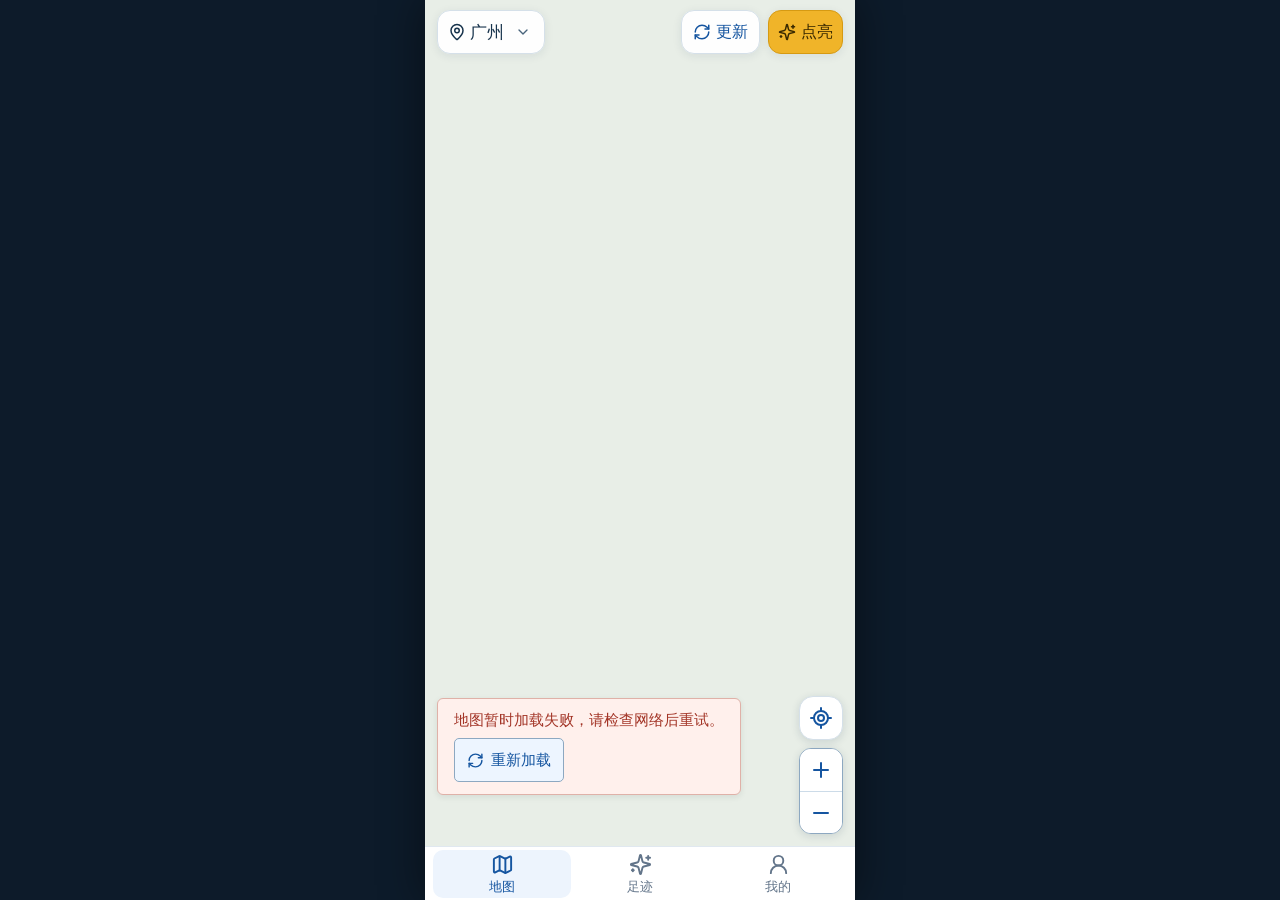
==== commit c846473c: "Publish donglvji web 9ae0ff468285e2f9" ====
--- a/index.html
+++ b/index.html
@@ -32,11 +32,11 @@
         } catch (error) { /* The app still works without the desktop wrapper. */ }
       })();
     </script>
-    <script type="module" crossorigin src="./assets/index-CR2OrjPr.js"></script>
+    <script type="module" crossorigin src="./assets/index-WLlSYPDU.js"></script>
     <link rel="modulepreload" crossorigin href="./assets/react-C_JW_Gx2.js">
     <link rel="modulepreload" crossorigin href="./assets/maplibre-DC9zF467.js">
     <link rel="stylesheet" crossorigin href="./assets/maplibre-AgMWWGR8.css">
-    <link rel="stylesheet" crossorigin href="./assets/index-B2JLQKLt.css">
+    <link rel="stylesheet" crossorigin href="./assets/index-REH2khLu.css">
   </head>
   <body>
     <div id="boot-loader" role="status" aria-live="polite"><strong>东旅记</strong><span>正在加载地图与足迹…</span><div class="boot-track"><i></i></div></div>
--- a/assets/index-REH2khLu.css
+++ b/assets/index-REH2khLu.css
@@ -0,0 +1 @@
+.paged-viewport{display:flex;flex-direction:column;flex:1 1 auto;height:100%;min-height:0;min-width:0;max-width:100%;overflow:hidden;box-sizing:border-box;color:var(--color-ink,#17334c)}.paged-viewport-window{position:relative;flex:1 1 auto;min-height:0;min-width:0;margin:3px 2px;overflow:hidden;overflow:clip;overscroll-behavior:none}.paged-viewport-content{display:block;box-sizing:border-box;width:var(--paged-width,100%);height:var(--paged-height,100%);min-height:0;padding:0;margin:0;column-width:var(--paged-width,100vw);column-count:auto;column-gap:24px;column-fill:auto;overflow:visible;transform-origin:top left;overflow-wrap:anywhere}.paged-viewport-content :is(form,fieldset,section,article,div,ul,ol,p){break-inside:auto;max-width:100%;box-sizing:border-box}.paged-viewport-content :is(h1,h2,h3,h4,h5,h6){break-after:avoid-column;break-inside:avoid-column}.paged-viewport-content p{orphans:2;widows:2}.paged-viewport-content :is(button,input,select,textarea,figure,label,[data-page-keep]){break-inside:avoid-column;box-sizing:border-box;max-width:100%}.paged-viewport-content label:not(.visited-check):not(.audio-auto):not(.audio-compact-auto){display:block}.paged-viewport-content label>:is(input:not([type=checkbox]):not([type=radio]),select,textarea){display:block;margin-top:5px}.paged-viewport-content [data-paged-split=true]{break-inside:auto!important;display:block!important;max-height:none;overflow:visible!important}.paged-viewport-content :is(form,fieldset){min-width:0;margin-inline:0}.paged-viewport-content :is(img,svg,video,canvas){max-width:100%}.paged-viewport-content :is(img,video,canvas){max-height:var(--paged-height,100%);object-fit:contain}.paged-viewport-content .visited-photos figure{max-height:calc(var(--paged-height,300px) - 8px);break-inside:avoid-column}.paged-viewport-content :is(.city-trip-actions,.visited-actions,.dashboard-target-actions,.content-visual-facts>div){break-inside:avoid-column}.paged-viewport-content :is(.city-trip-city-inputs,.visited-two-fields){break-inside:avoid-column}.paged-viewport-controls{display:grid;grid-template-columns:minmax(0,1fr) auto minmax(0,1fr);align-items:center;gap:7px;flex:0 0 44px;height:44px;min-height:44px;max-height:44px;margin:0;padding:0;border:0;background:var(--color-surface,#fff);font-family:var(--font-ui,system-ui,sans-serif);box-sizing:border-box}.paged-viewport .paged-viewport-controls>button{display:inline-flex;align-items:center;justify-content:center;gap:4px;height:44px;min-height:44px;min-width:0;margin:0;padding:6px 8px;border:1px solid var(--color-control-border,#8da8c1);border-radius:5px;background:var(--color-primary-soft,#edf5ff);color:var(--color-primary,#1555a0);font:inherit;font-size:18px;line-height:1.35;white-space:nowrap;cursor:pointer;box-sizing:border-box}.paged-viewport-controls>button:disabled{opacity:.5;cursor:default}.paged-viewport-controls>button:not(:disabled):hover{background:var(--color-primary-selected,#daeaff)}.paged-viewport-controls>button:focus-visible{outline:3px solid var(--color-focus,#c74d0c);outline-offset:2px}.paged-viewport-controls>span{font-size:16px;line-height:1.5;white-space:nowrap;font-variant-numeric:tabular-nums;color:var(--color-muted,#49647c)}.city-trip-shell>.paged-viewport.city-trip-body,.visited-panel>.paged-viewport.visited-body{padding:0;overflow:hidden;scrollbar-gutter:auto;display:flex;flex-direction:column;flex:1 1 auto;min-height:0;height:auto}.dashboard-persistent-trip,.dashboard-persistent-visits{display:flex;flex-direction:column;flex:1 1 auto;height:100%;min-height:0;min-width:0;overflow:hidden}.dashboard-persistent-trip>.roadtrip-panel,.dashboard-persistent-visits>.visited-panel{flex:1 1 auto;height:auto;min-height:0}.dashboard-persistent-visits>.dashboard-trip-status{flex:0 0 auto;margin:4px 0;font-size:16px;line-height:1.5}.city-trip-shell .city-trip-notice,.visited-panel .visited-notice{max-height:none;overflow:visible}@media(max-width:380px){.paged-viewport .paged-viewport-controls>button{padding:7px 4px;font-size:18px;gap:2px}.paged-viewport-controls{gap:4px}.paged-viewport-controls>span{font-size:16px}}.paged-viewport--single>.paged-viewport-window{overflow-y:auto;overflow-x:hidden;overscroll-behavior:contain;padding-right:3px}.paged-viewport--single>.paged-viewport-window>.paged-viewport-content{column-width:auto;column-count:1;column-gap:0;height:auto;min-height:100%;transform:none!important;overflow:visible}.paged-viewport--single>.paged-viewport-controls{display:none}.visited-panel{height:100%;min-height:0;display:flex;flex-direction:column;overflow:hidden;font-size:18px;line-height:1.75;color:#203429}.visited-panel h2,.shared-visit-page h2{font-size:24px;line-height:1.5;margin:8px 0 11px;overflow-wrap:anywhere}.visited-panel h3{font-size:21px;line-height:1.5;margin:12px 0 8px}.visited-panel p,.shared-visit-page p{font-size:18px;line-height:1.8;margin:8px 0;white-space:pre-line;overflow-wrap:anywhere}.visited-panel button,.visited-panel a,.shared-visit-page button{display:inline-flex;align-items:center;justify-content:center;gap:6px;min-height:44px;padding:8px 11px;border:1px solid #a8baa8;border-radius:5px;background:#f2f7ee;color:#315f40;line-height:1.4;text-decoration:none;font:inherit;font-size:18px;cursor:pointer;box-sizing:border-box}.visited-panel button:disabled,.shared-visit-page button:disabled{opacity:.5;cursor:default}.visited-panel :is(button,a,input,select,textarea):focus-visible,.shared-visit-page :is(button,a,select):focus-visible{outline:3px solid #2564bc;outline-offset:2px}.visited-panel .visited-primary{background:#315f40;border-color:#315f40;color:#fff;font-weight:700}.visited-header{flex:0 0 auto;padding:0 0 8px;border-bottom:1px solid #cbd7c7;background:#fff}.visited-header-top{display:flex;align-items:center;justify-content:space-between;gap:8px;margin:3px 0 8px}.visited-header-top>strong{font-size:23px;line-height:1.5}.visited-panel .visited-sync{min-height:40px;padding:5px 9px;font-size:15px;border-radius:8px}.visited-header nav{display:grid;grid-template-columns:repeat(3,minmax(0,1fr));gap:5px}.visited-header nav button{padding:8px 2px;white-space:nowrap}.visited-header nav button[aria-current=page]{background:#315f40;color:#fff;border-color:#315f40;font-weight:700}.visited-body{flex:1 1 auto;min-height:0;overflow-y:auto;overflow-x:hidden;padding:8px 3px 18px 0;overscroll-behavior:contain;scrollbar-gutter:stable}.visited-panel .visited-notice{flex:0 0 auto;max-height:110px;overflow:auto;margin:7px 0 2px;padding:8px 10px;background:#eaf2e5;border:1px solid #b7ccb1;border-radius:5px;font-size:17px;line-height:1.65}.visited-summary{padding:0 0 13px;border-bottom:1px solid #d2dbd3}.visited-summary-actions{display:flex;flex-wrap:wrap;gap:7px;margin-top:8px}.visited-summary-actions button{text-align:left;justify-content:flex-start}.visited-place{padding:13px 0 16px;border-bottom:1px solid #d2dbd3}.visited-place>header{display:flex;align-items:flex-start;justify-content:space-between;gap:8px}.visited-place>header h2{margin-top:0}.visited-place time{flex-shrink:0;font-size:16px;padding-top:5px;color:#59665b}.visited-actions{display:flex;flex-wrap:wrap;align-items:center;gap:7px;margin:11px 0}.visited-actions-row{display:grid;grid-template-columns:repeat(4,minmax(0,1fr));gap:5px}.visited-actions-row>button{width:100%;min-width:0;padding:7px 2px;gap:3px;font-size:15px;white-space:nowrap}.visited-actions-row>button svg{width:17px;height:17px;flex:0 0 auto}.visited-panel .visited-note-text{margin:10px 0;padding:9px 11px;border-left:4px solid #c79a2a;border-radius:0 5px 5px 0;background:#fffaf0;font-size:18px;line-height:1.75}.visited-photos{display:grid;grid-template-columns:repeat(3,minmax(0,1fr));gap:7px;margin:11px 0}.visited-photos:empty{display:none}.visited-photos figure{position:relative;min-width:0;margin:0;aspect-ratio:1;background:#edf1e9;border:1px solid #d2dbcd;border-radius:4px;overflow:hidden}.visited-photos img{display:block;width:100%;height:100%;object-fit:cover}.visited-photos .visited-photo-open{display:block;width:100%;height:100%;min-height:0;padding:0;border:0;border-radius:0;background:transparent;cursor:zoom-in}.visited-photos .visited-photo-open img{width:100%;height:100%}.visited-photos .visited-photo-remove{position:absolute;top:3px;right:3px;min-width:44px;min-height:44px;padding:8px;background:#fffffff2}.photo-viewer{position:fixed;top:0;right:0;bottom:0;left:0;z-index:1200;display:flex;flex-direction:column;align-items:center;justify-content:center;gap:12px;padding:14px;background:#081422f2;color:#fff;box-sizing:border-box}.photo-viewer>header{position:absolute;top:0;left:0;right:0;display:flex;align-items:center;justify-content:space-between;gap:10px;padding:10px 14px;background:#081422cc}.photo-viewer>header strong{font-size:17px;line-height:1.5;overflow:hidden;text-overflow:ellipsis;white-space:nowrap}.photo-viewer button{display:inline-flex;align-items:center;justify-content:center;gap:6px;min-height:44px;padding:8px 12px;border:1px solid #ffffff66;border-radius:8px;background:#ffffff1a;color:#fff;font:inherit;font-size:16px;cursor:pointer}.photo-viewer button:disabled{opacity:.45;cursor:default}.photo-viewer img{display:block;max-width:100%;max-height:calc(100dvh - 150px);object-fit:contain;border-radius:6px;background:#000}.photo-viewer>nav{display:flex;align-items:center;justify-content:center;gap:12px;min-height:44px}.photo-viewer>nav>span{font-size:16px;color:#e8f1fb;white-space:nowrap}.visited-form fieldset,.visited-share-choices{min-width:0;border:0;padding:0;margin:0}.visited-form label,.visited-share-choices>label,.visited-share-result>label{display:flex;flex-direction:column;gap:7px;font-size:18px;line-height:1.6;margin:12px 0}.visited-panel input,.visited-panel select,.visited-panel textarea{width:100%;min-width:0;max-width:100%;min-height:46px;padding:8px;border:1px solid #a9bba9;border-radius:5px;background:#fff;color:#203429;font:inherit;font-size:18px;box-sizing:border-box}.visited-two-fields{display:grid;grid-template-columns:repeat(2,minmax(0,1fr));gap:9px}.visited-three-fields{display:grid;grid-template-columns:minmax(0,.85fr) minmax(0,1.35fr) minmax(0,1.05fr);gap:6px;align-items:start}.visited-three-fields>label{min-width:0;margin:6px 0 12px}.visited-three-fields>label>input{font-size:15px;padding:7px 6px;min-height:44px}.visited-photo-picker,.visited-position{padding:7px 0 14px;margin:10px 0;border-top:1px solid #d2dbd3;border-bottom:1px solid #d2dbd3}.visited-coordinate-state{padding:9px 11px;border:1px solid #c6d8c2;border-radius:6px;background:#f3f8f0;font-size:18px;line-height:1.7}.visited-form .visited-file-input{display:none}.visited-panel .visited-small,.shared-visit-page .visited-small{font-size:16px;line-height:1.75;color:#59665b}.visited-panel .visited-check{display:flex;flex-direction:row;align-items:flex-start;gap:9px;cursor:pointer;min-height:44px;margin:13px 0}.visited-check input[type=checkbox]{flex:0 0 auto;width:23px;height:23px;min-height:0;padding:0;margin:5px 0 0;accent-color:#315f40}.visited-check span{flex:1;min-width:0;font-size:18px;line-height:1.7}.visited-share-top{position:sticky;top:0;z-index:3;padding:4px 0 9px;background:#fff}.visited-share-top button{width:100%;justify-content:center;min-height:48px;font-size:18px}.visited-share-heading{display:flex;align-items:center;justify-content:space-between;gap:8px;flex-wrap:wrap}.visited-share-heading h2{margin-right:auto}.visited-share-tools{display:flex;gap:6px}.visited-share-tools button{min-height:44px;padding:6px 12px;font-size:17px}.visited-share-actions{display:grid;grid-template-columns:repeat(2,minmax(0,1fr));gap:6px}.visited-share-actions>button,.visited-share-actions>a{width:100%;min-width:0;justify-content:center;padding:7px 4px;font-size:16px;line-height:1.35}.visited-share-choice{padding:9px 0;border-bottom:1px solid #d2dbd3}.visited-share-choice strong,.visited-share-choice small{display:block}.visited-share-choice small{font-size:16px;line-height:1.7;color:#59665b}.visited-share-result{margin:16px 0;padding:12px;background:#f5f8f2;border:1px solid #d2dbcd;border-radius:5px}.visited-share-result textarea{font-size:16px;line-height:1.6;resize:vertical;overflow-wrap:anywhere}.visited-sync-actions{display:flex;flex-wrap:wrap;gap:7px;padding:4px 0 8px}.visited-sync-actions button{min-height:44px;padding:7px 11px;border:1px solid #a8baa8;border-radius:5px;background:#f2f7ee;color:#315f40;font:inherit;font-size:17px}.visited-sync-actions button:disabled{opacity:.55}.shared-visit-page{max-width:860px;margin:0 auto;padding:15px 18px 26px;box-sizing:border-box;background:#fff;color:#203429;font-size:18px;line-height:1.8;min-height:100dvh}.shared-visit-page>header{display:flex;align-items:center;justify-content:space-between;gap:9px;min-height:48px;padding-bottom:11px;border-bottom:1px solid #cbd7c7}.shared-visit-map{margin:12px 0;border:1px solid #d2dbd3;border-radius:8px;overflow:hidden;background:#eef4ea}.shared-visit-map iframe{display:block;width:100%;height:220px;border:0}.shared-visit-map p{margin:0;padding:7px 10px;font-size:15px;line-height:1.5;color:#59665b;background:#f7f9f5}.shared-visit-page>header strong{font-size:23px;line-height:1.45}.shared-visit-page h1{font-size:29px;line-height:1.5;margin:17px 0 8px}.shared-visit-page .visited-photos{grid-template-columns:repeat(auto-fit,minmax(min(100%,160px),1fr))}.shared-visit-page .visited-photos figure{aspect-ratio:auto;max-height:75dvh;background:#0b1520}.shared-visit-page .visited-photos img{width:100%;height:auto;max-height:75dvh;object-fit:contain}.shared-visit-heading>figure{margin:13px 0}.shared-visit-heading>figure img{display:block;max-width:100%;width:240px;height:auto;border-radius:4px;image-rendering:auto}.shared-visit-heading figcaption{font-size:16px;color:#59665b;margin-top:6px}.shared-visit-heading label{display:flex;flex-direction:column;gap:7px;font-size:18px;margin:15px 0}.shared-visit-heading select{width:100%;min-height:46px;padding:8px;border:1px solid #a9bba9;border-radius:5px;font:inherit;font-size:18px;background:#fff;color:#203429}.shared-visit-page>article{padding:12px 0 20px;border-bottom:1px solid #d2dbd3}.shared-visit-page .amap-navigation-link{min-height:44px;font-size:18px}.shared-visit-page .amap-navigation-note{font-size:16px;line-height:1.7}.shared-visit-pager{display:grid;grid-template-columns:minmax(0,1fr) auto minmax(0,1fr);align-items:center;gap:8px;padding-top:15px}.shared-visit-pager>span{font-size:17px;white-space:nowrap;text-align:center}.shared-visit-pager>button{padding:8px 5px}@media(max-width:380px){.visited-header nav button,.shared-visit-pager>button{font-size:17px}.visited-two-fields{gap:7px}.visited-place>header{display:block}.visited-place time{display:block;padding-top:0;margin-bottom:7px}.shared-visit-page{padding:11px 13px 22px}.shared-visit-page>header strong{font-size:21px}.shared-visit-page h1{font-size:26px}}.background-update-tip{position:fixed;z-index:130;left:50%;bottom:calc(20px + env(safe-area-inset-bottom,0px));transform:translate(-50%);display:flex;align-items:center;gap:8px;width:max-content;max-width:calc(100vw - 24px);padding:9px 10px;border:1px solid #9fc0a0;border-radius:10px;background:#f4fbf0;box-shadow:0 5px 18px #17334c2a;color:#254c33;font-size:16px;line-height:1.5;box-sizing:border-box}.background-update-tip>span{flex:1;min-width:0;overflow-wrap:anywhere}.background-update-tip button{display:inline-flex;align-items:center;justify-content:center;min-height:36px;padding:5px 9px;border:1px solid currentColor;border-radius:7px;background:#fff;color:inherit;font:inherit;font-size:15px;cursor:pointer;flex:0 0 auto}.background-update-tip--running{border-color:#a9c8e8;background:#eef6ff;color:#154e86}.background-update-tip--error{border-color:#e0b09a;background:#fff4ef;color:#8a3c1c}.background-update-tip--info{border-color:#c9d5df;background:#f5f8fb;color:#35516c}@media(max-width:899px){.background-update-tip{bottom:calc(78px + env(safe-area-inset-bottom,0px));width:calc(100vw - 24px)}}@media(max-width:899px){.widget-layout .real-map-shell .live-marker{display:flex;align-items:center;justify-content:flex-start;width:auto;min-width:44px;min-height:44px;margin:0;border:0;background:transparent;box-shadow:none}.widget-layout .real-map-shell .live-marker-content{gap:5px;padding:3px;border-width:1px;border-radius:22px;max-width:none;min-height:0;font-size:15px;line-height:1.3;box-shadow:0 1px 4px #183a662b}.widget-layout .real-map-shell .live-marker-content b{width:32px;height:32px;font-size:16px;line-height:1}.widget-layout .real-map-shell .live-marker:not(.marker-mobile-label):not(.marker-is-selected) .live-marker-content>span{display:none}.widget-layout .real-map-shell .live-marker.marker-mobile-label .live-marker-content>span{display:inline;max-width:min(48vw,185px);padding-right:6px;font-size:15px}.widget-layout .real-map-shell .live-marker.marker-is-selected{z-index:12}.widget-layout .real-map-shell .live-marker.marker-is-selected .live-marker-content{border-width:2px;padding:2px 3px 2px 2px}.widget-layout .real-map-shell .live-marker.marker-is-selected .live-marker-content>span{display:block;white-space:normal;overflow:visible;text-overflow:clip;max-width:min(58vw,225px);padding-right:5px;font-size:16px;line-height:1.3}.widget-layout .journey-workspace .map-target-preview{display:none}.widget-layout .real-map-shell .my-location-label{font-size:12px;padding:2px 5px;line-height:1.35}.widget-layout .real-map-shell .map-group-options{min-width:180px;max-width:min(76vw,280px);gap:4px;font-size:16px}.widget-layout .real-map-shell .map-group-options button{min-height:44px;padding:7px 9px;font-size:16px;line-height:1.35}}@media(max-width:899px){.widget-layout .real-map-shell .live-marker.marker-dot{display:flex;align-items:center;justify-content:center;width:44px;min-width:44px;min-height:44px;border:0;background:transparent;box-shadow:none}}.live-marker-content.marker-intro{gap:5px;padding:2px 7px 2px 4px;border-color:#a9c8e8;background:#fffffff2;color:#244667;font-size:13px;font-weight:600;border-radius:16px}.live-marker-content.marker-intro .live-marker-dot{width:10px;height:10px;border-width:1.5px;box-shadow:none}.live-marker-content.marker-intro .live-marker-intro-name{display:inline!important;max-width:150px;overflow:hidden;text-overflow:ellipsis;white-space:nowrap}.live-marker-content.marker-intro.marker-intro-selected{border-color:#f0b429;background:#fff7df}@media(max-width:899px){.widget-layout .real-map-shell .live-marker-content.marker-intro{min-height:0;height:auto;padding:2px 6px 2px 4px;font-size:13px;line-height:1.35}.widget-layout .real-map-shell .live-marker-content.marker-intro .live-marker-intro-name{display:inline!important;max-width:130px;padding-right:2px;font-size:13px;white-space:nowrap;overflow:hidden;text-overflow:ellipsis}}.roadtrip-panel.city-trip-shell{display:flex;flex-direction:column;height:100%;min-height:0;min-width:0;overflow:hidden;color:#203429;font-size:18px;line-height:1.7;box-sizing:border-box}.city-trip-shell h2{font-size:25px;line-height:1.45;margin:8px 0 12px;overflow-wrap:anywhere}.city-trip-shell h3{font-size:22px;line-height:1.5;margin:14px 0 8px}.city-trip-shell h4{font-size:20px;line-height:1.5;margin:10px 0 7px}.city-trip-shell p{font-size:18px;line-height:1.8;margin:8px 0;white-space:pre-line;overflow-wrap:anywhere}.city-trip-shell button,.city-trip-shell input,.city-trip-shell select{font:inherit;font-size:18px;box-sizing:border-box}.city-trip-shell button,.city-trip-shell .city-trip-platforms a{display:inline-flex;align-items:center;justify-content:center;gap:6px;min-height:44px;padding:8px 10px;border:1px solid #a9bba9;border-radius:5px;background:#f2f7ee;color:#315f40;text-decoration:none;line-height:1.4;cursor:pointer}.city-trip-shell button:disabled{opacity:.5;cursor:default}.city-trip-shell :is(button,a,input,select):focus-visible{outline:3px solid #2564bc;outline-offset:2px}.city-trip-shell .city-trip-primary{font-weight:700;background:#315f40;color:#fff;border-color:#315f40}.city-trip-header{flex:0 0 auto;padding:0 0 7px;border-bottom:1px solid #c8d4c5;background:#fff}.city-trip-header>div{display:flex;align-items:center;justify-content:space-between;gap:8px;min-height:44px;margin-bottom:5px}.city-trip-header strong{font-size:23px;line-height:1.4}.city-trip-header>div>button{padding:8px;min-width:44px}.city-trip-header nav{display:grid;grid-template-columns:repeat(4,minmax(0,1fr));gap:4px}.city-trip-header nav button{padding:8px 2px;white-space:nowrap}.city-trip-header nav button[aria-current=page]{background:#315f40;border-color:#315f40;color:#fff;font-weight:700}.city-trip-body{flex:1 1 auto;min-height:0;min-width:0;overflow-y:auto;overflow-x:hidden;padding:9px 3px 18px 0;overscroll-behavior:contain;scrollbar-gutter:stable}.city-trip-shell .city-trip-notice{flex:0 0 auto;max-height:112px;overflow-y:auto;margin:7px 0 2px;padding:8px 10px;background:#eaf2e5;border:1px solid #b7ccb1;border-radius:5px;font-size:17px;line-height:1.6;color:#284c32}.city-trip-shell .city-trip-note{font-size:16px;line-height:1.75;color:#59665b}.city-trip-setup fieldset{border:0;margin:0;padding:0;min-width:0}.city-trip-city-inputs{display:grid;grid-template-columns:repeat(2,minmax(0,1fr));gap:9px;margin:9px 0 13px}.city-trip-city-inputs label,.city-trip-select,.city-trip-example label{display:flex;flex-direction:column;gap:7px;min-width:0;font-size:18px;font-weight:700;line-height:1.5}.city-trip-shell :is(input,select){width:100%;max-width:100%;min-width:0;min-height:46px;padding:8px;border:1px solid #a9bba9;border-radius:5px;background:#fff;color:#203429;font-weight:400}.city-trip-waypoints{padding:4px 0 13px;border-bottom:1px solid #d2dbd3;margin-bottom:14px}.city-trip-waypoints h3{font-size:21px;margin:5px 0 9px}.city-trip-waypoints ol{padding-left:25px;margin:7px 0 11px}.city-trip-waypoints li{padding:8px 0;border-bottom:1px solid #e0e6dc;overflow-wrap:anywhere}.city-trip-waypoints li>span{display:block;font-size:19px;margin-bottom:7px}.city-trip-waypoints li>div{display:flex;gap:6px}.city-trip-waypoints li button{min-width:44px}.city-trip-add-city{display:flex;align-items:center;gap:7px;min-width:0}.city-trip-add-city>input{flex:1}.city-trip-add-city>button{flex:0 0 auto;white-space:nowrap}.city-trip-setup .city-trip-primary{width:100%;margin:0 0 12px}.city-trip-example{padding:13px 0;border-top:1px solid #d2dbd3;margin-top:9px}.city-trip-example h3{font-size:21px;margin:3px 0 8px}.city-trip-example>div{display:grid;grid-template-columns:1fr 2fr;gap:8px;margin:10px 0}.city-trip-example>button{width:100%;margin-top:5px}.city-trip-select{margin:3px 0 13px}.city-trip-day{padding:1px 0 10px}.city-trip-shell .city-trip-date{display:flex;align-items:center;gap:6px;font-size:18px;color:#315f40;font-weight:700}.city-trip-shell .city-trip-warning{padding:9px 11px;background:#fbf5e5;border-left:3px solid #ad8c35;color:#6d5418}.city-trip-actions{display:flex;align-items:center;flex-wrap:wrap;gap:7px;margin:12px 0}.city-trip-shell .amap-navigation-link{min-height:44px;padding:8px 11px;font-size:18px}.city-trip-shell .amap-navigation-note{font-size:16px;line-height:1.75;color:#59665b;margin:7px 0}.city-trip-footer{flex:0 0 auto;padding:7px 0 3px;border-top:1px solid #c8d4c5;background:#fff}.city-trip-pager{display:grid;grid-template-columns:minmax(0,1fr) auto minmax(0,1fr);align-items:center;gap:7px}.city-trip-pager>span{font-size:17px;line-height:1.5;white-space:nowrap;padding:0 2px;text-align:center}.city-trip-pager>button{padding:7px 6px;white-space:nowrap}.city-trip-footer-actions{display:grid;grid-template-columns:repeat(2,minmax(0,1fr));gap:7px;margin-top:7px}.city-trip-footer-actions button{padding:7px 5px}.city-trip-city-reading>h2{margin-top:5px}.city-trip-poi{padding:8px 0 15px;border-bottom:1px solid #d2dbd3}.city-trip-poi h4{margin-top:3px}.city-trip-sources{display:flex;flex-direction:column;gap:9px;margin:13px 0 8px;overflow-wrap:anywhere}.city-trip-sources h4{margin:0 0 3px}.city-trip-sources a{font-size:18px;color:#315f40;line-height:1.8;text-decoration:underline;text-underline-offset:3px}.city-trip-platforms{padding:8px 0}.city-trip-platforms>p:first-child{padding:8px 10px;background:#f5f8f2;border:1px solid #d2dbcd;border-radius:5px;-webkit-user-select:text;user-select:text}.city-trip-platforms>div{display:flex;flex-wrap:wrap;gap:7px;margin:11px 0}.city-trip-platforms>div>a{flex:1 1 auto}.city-trip-empty{padding:12px 0}@media(max-width:380px){.city-trip-header nav button{font-size:17px}.city-trip-shell h2{font-size:23px}.city-trip-shell h3{font-size:21px}.city-trip-footer-actions>button{font-size:17px}.city-trip-pager{gap:4px}.city-trip-pager>button{font-size:17px}.city-trip-city-inputs{gap:7px}}.city-trip-shell{container-type:inline-size;container-name:city-trip}.city-trip-shell>.city-trip-header{display:grid;grid-template-columns:auto minmax(0,1fr) auto;align-items:center;gap:5px;min-height:44px;height:44px;padding:0;margin:0;border-bottom:0}.city-trip-header>strong{font-size:18px;line-height:1.3;white-space:nowrap}.city-trip-header>nav{min-width:0;display:grid;grid-template-columns:repeat(4,minmax(0,1fr));gap:3px;height:44px}.city-trip-shell .city-trip-header nav button{height:44px;min-height:44px;min-width:0;margin:0;padding:5px 3px;font-size:16px;line-height:1.3;white-space:nowrap}.city-trip-shell .city-trip-header>.city-trip-return{height:44px;min-height:44px;min-width:0;margin:0;padding:5px 6px;gap:3px;font-size:16px;white-space:nowrap}.city-trip-tab-short{display:none}.city-trip-pager{height:44px;min-height:44px;gap:5px;margin:0;padding:0;break-inside:avoid-column}.city-trip-shell .city-trip-pager>button{height:44px;min-height:44px;padding:5px 7px;margin:0;font-size:17px}.city-trip-pager>span{font-size:16px;padding:0}.city-trip-footer-actions{margin:4px 0;gap:5px;break-inside:avoid-column}.city-trip-shell .city-trip-footer-actions>button{margin:0;min-height:44px;padding:5px;font-size:17px;line-height:1.4}.city-trip-shell .city-trip-select{margin:3px 0 6px}.city-trip-city-inputs{margin:5px 0 8px}.city-trip-example{background:transparent}@container city-trip (max-width:450px){.city-trip-tab-full{display:none}.city-trip-tab-short{display:inline}}@media(max-width:899px){.city-trip-tab-full{display:none}.city-trip-tab-short{display:inline}}.content-visual{--visual-accent:var(--color-primary,#1555a0);--visual-tint:var(--color-primary-soft,#edf5ff);min-width:0;color:var(--color-ink,#17334c);font-size:18px;line-height:1.8}.content-visual[data-topic=history]{--visual-accent:var(--color-history,#8b5424);--visual-tint:#faf3e9}.content-visual[data-topic=people]{--visual-accent:var(--color-people,#6d597d);--visual-tint:#f4f0f7}.content-visual[data-topic=architecture]{--visual-accent:var(--color-architecture,#08788a);--visual-tint:#eaf7f9}.content-visual[data-topic=food]{--visual-accent:var(--color-food,#b7431b);--visual-tint:#fff2eb}.content-visual[data-topic=culture]{--visual-accent:var(--color-culture,#926214);--visual-tint:#fff7e6}.content-visual[data-topic=poems]{--visual-accent:var(--color-poems,#514a99);--visual-tint:#f2f1fd}.content-visual[data-topic=weather]{--visual-accent:var(--color-weather,#036f9a);--visual-tint:#eaf8ff}.content-visual[data-topic=visited]{--visual-accent:var(--color-visited,#886114);--visual-tint:#fff7df}.content-visual .content-visual-introduction{margin:6px 0 12px;font-size:18px;line-height:1.8;color:var(--color-ink,#17334c);white-space:pre-line}.content-visual-diagram{margin:12px 0 8px}.content-visual-sequence{list-style:none;margin:0;padding:0}.content-visual-sequence>li{display:grid;grid-template-columns:32px minmax(0,1fr);gap:10px;position:relative;min-width:0;padding:0 0 18px}.content-visual-sequence>li:not(:last-child):before{position:absolute;content:"";left:15px;top:32px;bottom:0;width:1px;background:var(--visual-accent);opacity:.35}.content-visual-sequence>li:last-child{padding-bottom:4px}.content-visual-node{position:relative;z-index:1;display:grid;place-items:center;width:32px;height:32px;flex-shrink:0;background:var(--visual-tint);border:1px solid var(--visual-accent);border-radius:50%;color:var(--visual-accent);font-family:var(--font-ui,system-ui,sans-serif);font-size:17px;font-weight:750;font-variant-numeric:tabular-nums}.content-visual-sequence strong{display:block;color:var(--visual-accent);font-family:var(--font-ui,system-ui,sans-serif);font-size:18px;line-height:1.65;padding-top:1px;overflow-wrap:anywhere}.content-visual .content-visual-sequence p{margin:3px 0 0;font-size:18px;line-height:1.8;color:var(--color-ink,#17334c);white-space:pre-line}.content-visual-facts{margin:0;border-block:1px solid var(--color-line,#ccdae8)}.content-visual-facts>div{display:grid;grid-template-columns:minmax(76px,.35fr) minmax(0,1fr);gap:12px;padding:11px 0;min-width:0}.content-visual-facts>div+div{border-top:1px solid var(--color-line,#ccdae8)}.content-visual-facts dt{font-size:18px;line-height:1.7;font-weight:750;color:var(--visual-accent);overflow-wrap:anywhere}.content-visual-facts dd{font-size:18px;line-height:1.8;margin:0;white-space:pre-line;overflow-wrap:anywhere}.content-visual-facts>div:has(dd:only-child){grid-template-columns:minmax(0,1fr)}.content-visual .content-visual-toggle{display:inline-flex;align-items:center;justify-content:flex-start;gap:7px;min-height:44px;max-width:100%;margin:5px 0;padding:8px 10px;border:1px solid var(--color-control-border,#8da9c5);border-radius:5px;background:var(--color-surface,#fff);color:var(--color-primary,#1555a0);font:inherit;font-size:18px;font-weight:650;line-height:1.45;cursor:pointer}.content-visual-toggle svg{flex-shrink:0}.content-visual-toggle:hover{background:var(--color-primary-soft,#edf5ff)}.content-visual-toggle:active{background:var(--color-primary-selected,#daeaff)}.content-visual-toggle:focus-visible{outline:3px solid var(--color-focus,#ea580c);outline-offset:2px}.content-visual-fulltext{padding:5px 0 0;max-width:70ch}.content-visual-fulltext[hidden]{display:none!important}.content-visual .content-visual-fulltext p{margin:8px 0 14px;font-size:18px;line-height:1.9;color:var(--color-ink,#17334c);white-space:pre-line;overflow-wrap:anywhere}@media(max-width:420px){.content-visual-facts>div{grid-template-columns:minmax(68px,.32fr) minmax(0,1fr);gap:9px}.content-visual-sequence>li{gap:8px}}.ticket-links{padding:16px 0;border-top:1px solid var(--color-line,#ccdbe8);color:var(--color-ink,#17334c)}.ticket-links h3{display:flex;align-items:center;gap:8px;font-size:22px;line-height:1.45;margin:0 0 14px;color:var(--color-heading,#123e67)}.ticket-links>label{display:block;font-size:18px;font-weight:700;margin:10px 0 7px}.ticket-links-query{display:flex;flex-wrap:wrap;gap:8px;align-items:stretch}.ticket-links-query input{flex:1 1 190px;min-width:0;width:100%;font:inherit;font-size:18px;padding:10px 12px;border:1px solid var(--color-control-border,#8da8c1);border-radius:5px;background:var(--color-surface,#fff);color:inherit}.ticket-links-query button{display:inline-flex;align-items:center;justify-content:center;gap:7px;min-height:46px;font:inherit;font-size:18px;font-weight:700;padding:10px 13px;border:1px solid var(--color-primary,#1555a0);border-radius:5px;background:var(--color-primary-soft,#edf5ff);color:var(--color-primary,#1555a0)}.ticket-links-specific,.ticket-links-platforms{display:flex;flex-direction:column;margin:10px 0}.ticket-links a{display:flex;align-items:center;justify-content:space-between;gap:14px;min-height:48px;padding:13px 0;border-bottom:1px solid var(--color-line,#ccdbe8);color:var(--color-primary,#1555a0);text-decoration:none}.ticket-links a>span{display:flex;flex-direction:column;gap:5px;min-width:0}.ticket-links a strong{font-size:19px;line-height:1.5}.ticket-links a span span,.ticket-links p{font-size:17px;line-height:1.75;color:var(--color-muted,#49647c);white-space:normal;overflow-wrap:anywhere}.ticket-links p{margin:10px 0}.ticket-links a>svg{flex:0 0 auto}.ticket-links :is(a,button,input):focus-visible{outline:3px solid var(--color-focus,#c74d0c);outline-offset:3px}@media(max-width:500px){.ticket-links-query button{flex:1 1 auto}.ticket-links a strong{font-size:18px}}.place-services-research{padding:12px 0;color:#253b2d;border-top:1px solid #ced9cf}.place-services-research>header{display:flex;align-items:flex-start;gap:12px;justify-content:space-between;flex-wrap:wrap}.place-services-research h3{font-size:21px;line-height:1.5;margin:0 0 5px}.place-services-research p{font-size:18px;line-height:1.8;margin:8px 0;white-space:pre-line}.place-services-research header p,.place-services-research .place-services-note{font-size:16px;color:#5c6c60;line-height:1.7}.place-services-research button,.place-services-platform{display:inline-flex;align-items:center;justify-content:center;min-height:44px;padding:9px 13px;border:1px solid #9db2a0;border-radius:5px;background:#edf4eb;color:#315f40;font-size:18px;font-weight:700;text-decoration:none}.place-services-research button:disabled{opacity:.6}.place-services-research button:focus-visible,.place-services-research a:focus-visible{outline:3px solid #2860b2;outline-offset:2px}.place-services-stamp{font-size:15px!important;color:#627367}.place-services-results article{padding:17px 0;border-top:1px solid #d1dbd2}.place-services-results h4{font-size:22px;line-height:1.5;margin:0 0 8px}.place-services-results dl{margin:12px 0;padding:10px 12px;background:#f3f6f0}.place-services-results dl>div+div{border-top:1px solid #d6dfd4;padding-top:8px;margin-top:8px}.place-services-results dt{font-size:16px;font-weight:700;line-height:1.6}.place-services-results dd{margin:3px 0;font-size:18px;line-height:1.75}.place-services-unknown{font-size:16px;line-height:1.8;color:#685b34}.place-services-unknown ul{margin:5px 0 10px;padding-left:23px}.place-services-sources{display:flex;flex-direction:column;gap:9px;margin:12px 0}.place-services-sources a{font-size:16px;line-height:1.65;color:#315f40;overflow-wrap:anywhere}.place-services-sources small{display:block;font-size:13px;color:#67766a}.place-services-error{background:#fff4df;padding:10px;color:#71551a;font-size:17px!important}.place-services-platform{margin-top:4px}@media(max-width:600px){.place-services-research>header>div{width:100%}.place-services-research>header>button{width:100%}.place-services-research p,.place-services-results dd{font-size:18px}.place-services-results h4{font-size:21px}}.reading-book{display:flex;flex-direction:column;flex:1 1 auto;min-height:0;min-width:0;height:100%;overflow:hidden}.reading-book-menu{display:grid;grid-template-columns:minmax(0,1fr) auto;align-items:center;flex:0 0 auto;gap:7px;padding:5px 0;min-width:0;border-bottom:1px solid var(--color-line,#ccdbe8)}.reading-book-menu>strong,.reading-book-menu>label:first-child:nth-last-child(3){grid-column:1 / -1}.reading-book-menu>.reading-book-listen{grid-column:2;justify-self:end}.reading-book-menu>label{flex:1 1 180px;min-width:0;margin:0}.reading-book-menu>strong{flex:1 1 auto;font-size:21px;line-height:1.4;min-width:0}.reading-book-menu select{width:100%;min-width:0;min-height:44px;font-size:18px;padding:7px;color:var(--color-heading);background:var(--color-surface);border:1px solid var(--color-control-border);border-radius:5px}.reading-book-menu .reading-book-listen{display:flex;flex:0 0 auto;align-items:center;gap:5px;min-height:44px;padding:7px 10px;font-size:18px;background:var(--color-primary-soft);border:1px solid var(--color-control-border);color:var(--color-primary);border-radius:5px}.reading-book .reading-book-chapter-title{margin:10px 0;font-size:clamp(22px,2vw,29px);line-height:1.5;color:var(--color-heading);font-family:var(--font-reading)}.reading-book .content-visual .content-visual-fulltext p{font-size:clamp(20px,1.4vw,24px);line-height:1.85;margin:0 0 .8em;white-space:pre-line}.reading-book-sources{padding:9px 0;border-top:1px solid var(--color-line);font-size:16px;line-height:1.6}.reading-book-sources h4{font-size:17px;margin:0 0 5px}.reading-book-sources a{display:block;margin:5px 0;overflow-wrap:anywhere;color:var(--color-primary)}@media(min-width:900px){.reading-book .content-visual-facts{display:grid;grid-template-columns:repeat(3,minmax(0,1fr));gap:12px}.reading-book .content-visual-facts>div{display:block;padding:7px 0;border:0!important}.reading-book .content-visual-facts dt{margin-bottom:3px}.reading-book .content-visual-facts dd{font-size:18px}}.dashboard-panel-body:has(>.reading-book){display:flex;flex-direction:column;overflow:hidden!important}.dashboard-reading-host{display:flex;flex-direction:column;flex:1 1 auto;height:100%;min-height:0;overflow:hidden}.dashboard-reading-host>.reading-book{height:auto}.dashboard-reading-host>.dashboard-target-actions,.dashboard-reading-host>.dashboard-pin-form{flex:0 0 auto;margin:3px 0;padding:3px 0}.dashboard-panel-body:has(>.dashboard-reading-host){display:flex;flex-direction:column;overflow:hidden!important}.dashboard-general-content.dashboard-book-content{display:flex;flex-direction:column;height:100%;min-height:0;overflow:hidden}.dashboard-persistent-city-guide{display:flex;flex:1 1 auto;flex-direction:column;min-height:0;height:100%;overflow:hidden}.city-guide-panel{display:flex;flex:1 1 auto;flex-direction:column;min-height:0;height:100%;gap:5px;overflow:hidden;container-type:inline-size}.city-guide-header{display:flex;align-items:center;gap:8px;flex:0 0 auto;min-height:44px;border-bottom:1px solid var(--color-line);padding:4px 0}.city-guide-header h2{font-size:23px;margin:0;flex:1}.city-guide-header button,.city-guide-search button{min-height:44px;border:1px solid var(--color-control-border);border-radius:5px;padding:6px 9px;font-size:18px;color:var(--color-primary);background:var(--color-surface)}.city-guide-header button{display:inline-flex;align-items:center;justify-content:center;gap:4px;flex:0 0 auto;white-space:nowrap}.city-guide-header .city-guide-search-toggle,.city-guide-mobile-back{display:none}.city-guide-search{display:grid;grid-template-columns:minmax(0,1fr) auto;gap:6px;flex:0 0 auto}.city-guide-search input,.city-guide-collection{width:100%;min-width:0;min-height:44px;font-size:18px;padding:7px;border:1px solid var(--color-control-border);border-radius:5px;color:var(--color-ink);background:var(--color-surface);box-sizing:border-box}.city-guide-collection{flex:0 0 auto}.city-guide-panel .reading-book-menu--toolbar{grid-template-columns:minmax(170px,1.1fr) minmax(120px,.8fr) minmax(170px,1.2fr) auto;gap:6px;padding:3px 0;min-height:44px;box-sizing:border-box}.city-guide-panel .reading-book-menu--toolbar>:is(.city-guide-search,.city-guide-collection,.reading-book-chapter-menu,.reading-book-listen){grid-column:auto;min-width:0;margin:0}.city-guide-panel .reading-book-menu--toolbar .city-guide-search{grid-template-columns:minmax(0,1fr) 44px;gap:4px}.city-guide-panel .reading-book-menu--toolbar :is(input,select,button){min-height:44px;height:44px;padding:6px;font-size:16px;line-height:1.4;box-sizing:border-box}.city-guide-panel .reading-book-menu--toolbar .city-guide-search button{display:flex;align-items:center;justify-content:center;gap:0;padding:6px}.city-guide-panel .reading-book-menu--toolbar .city-guide-search button>span{display:none}.city-guide-panel .reading-book-menu--toolbar .reading-book-listen{gap:4px;padding:6px 8px;justify-self:end}.city-guide-panel .city-guide-empty-menu{grid-template-columns:minmax(170px,1.1fr) minmax(120px,.8fr)}@container (max-width:699px){.city-guide-panel .reading-book-menu--toolbar{grid-template-columns:minmax(0,1fr) 128px;row-gap:4px}.city-guide-panel .reading-book-menu--toolbar>.city-guide-search{grid-column:1;grid-row:1}.city-guide-panel .reading-book-menu--toolbar>.city-guide-collection{grid-column:2;grid-row:1}.city-guide-panel .reading-book-menu--toolbar>.reading-book-chapter-menu{grid-column:1;grid-row:2}.city-guide-panel .reading-book-menu--toolbar>.reading-book-listen{grid-column:2;grid-row:2}}@container (max-width:450px){.city-guide-panel .reading-book-menu--toolbar{grid-template-columns:minmax(0,1fr) 112px}.city-guide-panel .reading-book-menu--toolbar :is(input,select,button){font-size:16px}}.city-guide-status{font-size:16px;line-height:1.5;margin:2px 0;color:var(--color-muted);flex:0 0 auto}.city-guide-progress{flex:0 0 auto;padding:18px 0;color:var(--color-heading)}.city-guide-progress-heading{display:flex;flex-wrap:wrap;align-items:baseline;gap:6px 16px}.city-guide-progress-heading p{margin:0;font-size:21px;line-height:1.5}.city-guide-progress-heading>span{font-size:17px;color:var(--color-muted);white-space:nowrap;font-variant-numeric:tabular-nums}.city-guide-progress-track{position:relative;height:8px;margin:10px 0 0;overflow:hidden;border-radius:999px;background:var(--color-line,#ccd9e7)}.city-guide-progress-track>span{display:block;height:100%;border-radius:inherit;background:var(--color-primary,#1555a0);transition:width .35s ease}.city-guide-progress-help{margin:8px 0 0;font-size:18px;line-height:1.6;color:var(--color-muted)}.city-guide-progress--compact{padding:8px 0;border-bottom:1px solid var(--color-line)}.city-guide-progress--compact .city-guide-progress-help{margin-top:2px}.city-guide-empty{font-size:20px;line-height:1.8}.city-guide-empty button{display:inline-flex;align-items:center;gap:6px;min-height:44px;padding:8px 10px;font-size:18px;background:var(--color-primary);color:#fff;border:0;border-radius:5px}.dashboard-view-placeguide>.dashboard-panel-header{display:none!important}.dashboard-view-placeguide>.dashboard-panel-body{padding:0!important}@media(min-width:900px){.widget-layout .journey-workspace:has(.dashboard-view-placeguide:not([hidden])),.widget-layout .journey-workspace:has(.dashboard-view-food:not([hidden])){grid-template-columns:minmax(230px,.45fr) minmax(0,1fr)}}.widget-layout .dashboard-work-panel>.dashboard-panel-body{display:flex;flex-direction:column;min-height:0;overflow:hidden!important;padding-bottom:4px}.dashboard-general-content{display:flex;flex:1 1 auto;flex-direction:column;height:100%;min-height:0;min-width:0;overflow:hidden}.dashboard-map-panel--bubble{height:min(550px,calc(100% - 20px))}.dashboard-map-panel--bubble>.dashboard-panel-body{flex:1 1 auto!important}.home-dashboard.dashboard-surface-sidebar>.dashboard-entry-row{display:none}.dashboard-cityguide-entry{display:flex;align-items:center;gap:8px;padding:7px 10px;min-height:44px;border:1px solid var(--color-control-border);border-radius:5px;background:var(--color-primary-soft);color:var(--color-primary);font-size:19px;text-align:left}.dashboard-entry-row{display:grid;grid-template-columns:minmax(0,1fr) minmax(0,1fr);gap:5px;flex:0 0 auto;margin:0 0 5px}.dashboard-entry-row>.dashboard-roadtrip-entry{margin:0;padding:7px 9px;font-size:18px;min-height:44px}.dashboard-view-history .dashboard-draft,.dashboard-view-people .dashboard-draft,.dashboard-view-culture .dashboard-draft,.dashboard-view-architecture .dashboard-draft{flex:0 0 auto;margin:3px 0;font-size:15px}@container (max-width:450px){.reading-book-menu{flex-wrap:wrap}.reading-book-menu>label{flex-basis:calc(100% - 86px)}.reading-book-menu>label:first-child:nth-last-child(3){flex-basis:100%}.reading-book-menu>strong{font-size:19px}.city-guide-header h2{font-size:21px}}@media(max-width:899px){.dashboard-entry-row{margin-bottom:3px}.dashboard-cityguide-entry,.dashboard-entry-row>.dashboard-roadtrip-entry{font-size:17px;padding:5px;gap:4px}.reading-book-menu>strong{font-size:19px}.reading-book-menu select{font-size:17px}.reading-book .content-visual-fulltext p{font-size:20px;line-height:1.75}}@media(max-width:899px){.city-guide-panel{gap:0;min-width:0}.city-guide-header{gap:8px;min-height:44px;padding:0 0 4px}.city-guide-header h2{font-size:20px;line-height:1.35;min-width:0;overflow-wrap:anywhere}.city-guide-desktop-title,.city-guide-desktop-back{display:none}.city-guide-mobile-back{display:inline}.city-guide-header .city-guide-search-toggle{display:inline-flex}.city-guide-header button{height:44px;min-height:44px;min-width:44px;padding:6px 8px;font-size:16px;line-height:1.35}.city-guide-header .city-guide-search-toggle[aria-expanded=true]{background:var(--color-primary-soft)}.reading-book>.paged-viewport{flex:1 1 auto;height:auto;min-height:0}.reading-book-menu{gap:8px;padding:4px 0;grid-template-columns:minmax(0,1fr) 44px;min-height:44px}.reading-book-menu.reading-book-menu--collection{grid-template-columns:minmax(0,.8fr) minmax(0,1.2fr) 44px}.reading-book-menu.reading-book-menu--collection>label:first-child:nth-last-child(3){grid-column:auto}.reading-book-menu.reading-book-menu--collection>.reading-book-listen{grid-column:3}.reading-book-menu>label{margin:0;min-width:0}.reading-book-menu :is(select,.reading-book-listen){height:44px;min-height:44px;box-sizing:border-box;font-size:16px}.reading-book-menu select{padding:6px 24px 6px 7px;line-height:1.4}.reading-book-menu .reading-book-listen{width:44px;min-width:44px;padding:6px;justify-content:center}.reading-book-menu .reading-book-listen>span{display:none}.city-guide-panel .reading-book-menu--toolbar{grid-template-columns:minmax(80px,.8fr) minmax(0,1.2fr) 44px;gap:8px;padding:4px 0;min-height:44px}.city-guide-panel .reading-book-menu--toolbar>.city-guide-search{display:none;grid-column:1 / -1;grid-row:1;min-width:0}.city-guide-panel--search-open .reading-book-menu--toolbar>.city-guide-search{display:grid}.city-guide-panel .reading-book-menu--toolbar>.city-guide-collection{grid-column:1;grid-row:auto}.city-guide-panel .reading-book-menu--toolbar>.reading-book-chapter-menu{grid-column:2;grid-row:auto}.city-guide-panel .reading-book-menu--toolbar>.reading-book-listen{grid-column:3;grid-row:auto;width:44px;min-width:44px;padding:6px;justify-content:center}.city-guide-panel .reading-book-menu--toolbar .city-guide-search{grid-template-columns:minmax(0,1fr) 44px;gap:8px}.city-guide-panel .reading-book-menu--toolbar :is(input,select,button){height:44px;min-height:44px;font-size:16px}.city-guide-panel .reading-book-menu--toolbar select{padding-right:24px}.city-guide-panel .city-guide-empty-menu{grid-template-columns:minmax(0,1fr)}.city-guide-panel .city-guide-empty-menu>.city-guide-collection{grid-column:1 / -1}.reading-book .reading-book-chapter-title{font-size:22px;line-height:1.5;margin:6px 0 10px}.reading-book .content-visual .content-visual-fulltext p{font-size:20px;line-height:1.75;margin:0 0 .8em}.reading-book .content-visual-diagram{padding:8px;margin:0 0 10px}.reading-book .content-visual-facts{margin:0}.reading-book .content-visual-facts>div{padding:6px 0}.reading-book .content-visual-facts :is(dt,dd),.reading-book .content-visual-sequence :is(strong,p){font-size:18px;line-height:1.55}.reading-book .reading-book-sources{font-size:16px;line-height:1.6;padding:8px 0}.city-guide-empty{font-size:20px;line-height:1.7}.city-guide-empty button{font-size:16px}.city-guide-status{font-size:16px;line-height:1.5;margin:4px 0 8px}}.place-guide-name-form{display:flex;flex-direction:column;gap:12px}.place-guide-name-form label{display:flex;flex-direction:column;gap:6px;font-size:18px}.place-guide-name-form input{width:100%;box-sizing:border-box;min-height:46px;padding:8px;font-size:18px}.place-guide-point .city-guide-header h2{overflow-wrap:anywhere}.place-guide-point .city-guide-header .place-guide-update{flex:0 0 auto}.reading-book-chapter{padding:0 0 18px;margin:0 0 18px;border-bottom:1px solid var(--color-line,#ccd9e7)}.reading-book-chapter:last-child{border-bottom:0;margin-bottom:0}.reading-book-chapter .reading-book-chapter-title{margin-top:0}.donglvji.widget-layout .home-dashboard>.dashboard-column-menu--desktop{display:flex;flex:1 1 auto;min-height:0;width:100%}.donglvji.widget-layout .home-dashboard.dashboard-surface-sidebar>.dashboard-column-menu--desktop{display:none}.dashboard-column-menu{flex-direction:column;min-width:0;min-height:0;overflow:hidden;gap:4px}.dashboard-menu-key{display:flex;flex:0 0 auto;align-items:center;flex-wrap:wrap;gap:5px 10px;min-height:25px;color:#536b85;font-size:12px;line-height:1.4}.dashboard-menu-key>span{display:inline-flex;align-items:center;gap:5px}.dashboard-menu-key>span:before{content:"";width:7px;height:7px;border-radius:2px;background:#3572b3}.dashboard-menu-key>.menu-key-content:before{background:#94702d}.donglvji.widget-layout .dashboard-column-menu-grid{display:grid;flex:1 1 auto;min-width:0;min-height:0;width:100%;grid-template-columns:repeat(var(--column-menu-columns, 3),minmax(0,1fr));grid-template-rows:repeat(var(--column-menu-rows, 4),minmax(0,1fr));gap:6px;overflow:hidden}.donglvji.widget-layout .dashboard-column-menu .dashboard-column-choice{display:grid;grid-template-columns:20px minmax(0,1fr);grid-template-rows:auto auto;align-content:center;align-items:center;gap:1px 6px;min-width:0;min-height:44px;padding:5px 8px;color:#17334c;background:#fff;border:1px solid #cfdeee;border-radius:8px;text-align:left;cursor:pointer}.dashboard-column-choice>svg{grid-row:1 / 3}.dashboard-column-choice>strong,.dashboard-column-choice>.dashboard-column-kind{grid-column:2}.dashboard-column-kind{justify-self:start;color:#446f9c;font-size:11px;font-weight:500;line-height:1.3}.dashboard-column-content>.dashboard-column-kind{color:#846127}.dashboard-column-choice svg{flex:0 0 auto;color:#245eaa}.dashboard-column-choice strong{font-size:18px;line-height:1.3;white-space:nowrap}.donglvji.widget-layout .dashboard-column-choice.dashboard-column-active{color:#1555a0;background:#e7f0ff;border-color:#245eaa}.dashboard-column-choice:is(.tile-history,.tile-architecture,.tile-bridges) svg{color:#916128}.dashboard-column-choice:is(.tile-people,.tile-poems,.tile-museum) svg{color:#7660a6}.dashboard-column-choice:is(.tile-food,.tile-services) svg{color:#ad5219}.dashboard-column-choice:is(.tile-culture,.tile-visited) svg{color:#936b12}.dashboard-column-choice:is(.tile-villages,.tile-ecology) svg{color:#287b5b}.dashboard-column-choice:is(.tile-climate,.tile-weather) svg{color:#2a7b9e}.dashboard-column-menu-paging{display:flex;align-items:center;justify-content:space-between;gap:4px;flex:0 0 44px;min-height:44px;color:#536b85}.dashboard-column-menu-paging>span{font-size:14px;white-space:nowrap}.donglvji.widget-layout .dashboard-column-menu-paging>button{display:inline-flex;align-items:center;justify-content:center;gap:2px;min-width:44px;height:44px;min-height:44px;margin:0;padding:4px 6px;border:1px solid #cfdeee;border-radius:7px;background:#f2f7fe;color:#1555a0;font-size:15px;cursor:pointer}.dashboard-column-menu-paging>button:disabled{color:#8499b0;background:#f8fafe;cursor:default}.dashboard-column-menu button:focus-visible{outline:3px solid #dca430;outline-offset:-2px}.reading-book .reading-book-scope{display:flex;flex-wrap:wrap;align-items:baseline;gap:5px 9px;margin:4px 0 12px;color:#526a82;font-size:16px;line-height:1.55}.reading-book-scope>span{flex:0 0 auto;color:#1555a0;font-size:14px;font-weight:650}.dashboard-local-empty h3{margin:8px 0;color:#173f6d;font-size:22px}.dashboard-local-empty .dashboard-local-scope-note{color:#62768a;font-size:16px;line-height:1.65}.dashboard-local-empty-actions{display:flex;flex-wrap:wrap;gap:7px}.dashboard-local-empty-actions>button{margin-right:0}@media(max-width:899px){.donglvji.widget-layout .dashboard-column-menu--mobile{display:flex;width:100%;height:100%;min-height:0}.donglvji.widget-layout .dashboard-column-menu--mobile .dashboard-column-choice{display:flex;flex-direction:column;justify-content:center;gap:3px;padding:4px 2px;border-radius:10px;text-align:center}.dashboard-column-menu--mobile .dashboard-column-choice>svg{width:22px;height:22px}.dashboard-column-menu--mobile .dashboard-column-choice strong{font-size:15px}.mobile-shortcut.shortcut-bridges>span{color:#916128;background:#fbf0df}.mobile-shortcut.shortcut-villages>span,.mobile-shortcut.shortcut-ecology>span{color:#287b5b;background:#e5f5ed}.mobile-shortcut.shortcut-climate>span{color:#2a7b9e;background:#e7f4fb}}.home-dashboard{padding:10px 12px;color:#203429;background:#fff;min-width:0}.dashboard-context{display:flex;align-items:center;gap:7px;min-height:35px;margin-bottom:7px}.dashboard-context>strong{font-size:19px;line-height:1.3;overflow:hidden;text-overflow:ellipsis;white-space:nowrap;min-width:0;flex:1}.dashboard-context>span{font-size:13px;white-space:nowrap;color:#687269}.dashboard-context>button{display:flex;align-items:center;justify-content:center;gap:4px;flex-shrink:0;border:0;background:#edf3ed;color:#315f40;border-radius:5px;padding:7px;font-size:15px;min-height:32px}.dashboard-grid{display:grid;grid-template-columns:repeat(3,minmax(0,1fr));gap:7px}.dashboard-tile{width:100%;min-width:0;min-height:69px;padding:10px 9px;border:1px solid #d2dbd3;border-radius:7px;background:#f7f9f5;text-align:left;display:flex;flex-direction:column;justify-content:center;gap:6px;color:#263c2d}.dashboard-tile:hover{border-color:#809a86;background:#eef4ed}.dashboard-tile:focus-visible{outline:3px solid #2564bc;outline-offset:1px}.dashboard-tile-title{display:flex;align-items:center;gap:6px;min-width:0;white-space:nowrap}.dashboard-tile-title svg{flex-shrink:0;color:#45694d}.dashboard-tile-title strong{font-size:18px;line-height:1.25;font-weight:700;white-space:nowrap}.dashboard-tile-preview{font-size:13px;line-height:1.3;color:#687568;overflow:hidden;text-overflow:ellipsis;white-space:nowrap;min-width:0;width:100%}.dashboard-audio{margin-top:9px;padding-top:8px;border-top:1px solid #d2dbd3}.dashboard-audio .audio-guide{margin:0}.dashboard-work-panel{padding:0;border:1px solid #a8bbaa;border-radius:8px;color:#203429;overflow:hidden;background:#fff}.dashboard-panel-header{position:relative;display:flex;align-items:center;justify-content:space-between;gap:10px;padding:11px 17px;border-bottom:1px solid #d2dbd3;background:#fff}.dashboard-panel-header h2{font-size:24px;line-height:1.4;margin:0;white-space:nowrap}.dashboard-panel-header button{display:flex;align-items:center;gap:5px;min-height:43px;font-size:17px;padding:7px 11px;border:1px solid #b2c1b3;border-radius:5px;background:#f3f7f0;color:#315f40;white-space:nowrap}.dashboard-panel-body{padding:8px 23px 23px;overflow:auto;overscroll-behavior:contain}.dashboard-panel-body [hidden]{display:none!important}.dashboard-panel-body button,.dashboard-panel-body input,.dashboard-panel-body select,.dashboard-panel-body textarea{font:inherit}.dashboard-panel-body button{cursor:pointer}.dashboard-reading{padding:12px 0 20px;border-bottom:1px solid #d2dbd3}.dashboard-reading:last-child{border-bottom:0}.dashboard-reading h2{font-size:25px;line-height:1.5;margin:8px 0 12px}.dashboard-chapter h3{font-size:22px;line-height:1.5;margin:21px 0 8px}.dashboard-reading p,.dashboard-chapter p,.dashboard-empty p{font-size:19px;line-height:1.85;white-space:pre-line;margin:9px 0}.dashboard-sources{display:flex;flex-direction:column;gap:6px;font-size:15px;line-height:1.65;overflow-wrap:anywhere;margin-top:13px}.dashboard-sources a{color:#315f40}.dashboard-panel-body .dashboard-listen,.dashboard-panel-body .dashboard-primary,.dashboard-target-actions>button,.dashboard-empty button,.dashboard-archive-tools button,.dashboard-trip-status button,.dashboard-pin-form button{display:inline-flex;align-items:center;justify-content:center;gap:6px;min-height:44px;border:1px solid #a9bcae;border-radius:5px;background:#edf4ed;color:#315f40;padding:8px 12px;font-size:17px;font-weight:650}.dashboard-listen{margin:9px 0}.dashboard-empty{padding:10px 0}.dashboard-empty button{margin:8px 8px 0 0}.dashboard-target-actions{display:flex;flex-wrap:wrap;align-items:flex-start;gap:9px;margin:12px 0}.dashboard-target-actions .amap-navigation-note{font-size:14px;line-height:1.6;margin:6px 0}.dashboard-target-actions .amap-navigation-link{min-height:44px;font-size:17px}.dashboard-pin-form{display:flex;flex-wrap:wrap;align-items:center;gap:8px;padding:13px 0;border-bottom:1px solid #d2dbd3}.dashboard-pin-form label{font-size:17px;font-weight:650}.dashboard-pin-form input{min-width:120px;flex:1;border:1px solid #a9b9ac;border-radius:5px;padding:9px;min-height:44px}.dashboard-draft{color:#765715;background:#fff5df;padding:8px 10px;border-radius:4px;font-size:15px;line-height:1.6}.dashboard-poem-lines{font-family:"Noto Serif SC",SimSun,serif;font-size:22px!important;line-height:2!important}.dashboard-practical .practical-grid{display:block!important}.dashboard-practical .practical-card{display:none!important}.dashboard-practical--weather .practical-card:nth-child(1),.dashboard-practical--traffic .practical-card:nth-child(2),.dashboard-practical--hours .practical-card:nth-child(3),.dashboard-practical--housing .practical-card:nth-child(4){display:block!important;border:0!important;padding:10px 0!important}.dashboard-practical .practical-card h3{font-size:24px}.dashboard-practical .practical-card p{font-size:19px;line-height:1.8}.dashboard-target-search{display:flex;align-items:center;gap:9px;border:1px solid #b0bfb2;border-radius:5px;padding:0 10px;margin:10px 0}.dashboard-target-search input{width:100%;min-width:0;border:0;outline:0;padding:11px 0;background:transparent}.dashboard-target-row{display:flex;align-items:center;gap:10px;width:100%;padding:15px 0;min-height:66px;text-align:left;border:0;border-bottom:1px solid #d2dbd3;background:#fff;color:#203429}.dashboard-target-row>span{display:flex;flex-direction:column;gap:6px;min-width:0;flex:1}.dashboard-target-row strong{font-size:20px;line-height:1.5}.dashboard-target-row small{font-size:15px;line-height:1.6;color:#687568}.dashboard-target-row>svg{flex-shrink:0}.dashboard-trip-status{background:#eff5eb;padding:10px 12px;border-radius:5px;margin:10px 0;font-size:16px;line-height:1.7}.dashboard-trip-status p{margin:0}.dashboard-trip-status button{margin:8px 7px 0 0}.dashboard-archive-tools{display:flex;gap:8px;flex-wrap:wrap;margin:10px 0}.dashboard-saved-message{background:#f2f6ef;padding:10px 12px;margin:10px 0;border-radius:5px}.dashboard-saved-message>strong{font-size:15px;color:#556b58}.dashboard-work-panel .ai-guide-panel,.dashboard-work-panel .itinerary-panel{padding-top:10px}.dashboard-work-panel .services-heading h2{font-size:25px}.dashboard-work-panel .service-group{margin:8px 0}.dashboard-work-panel .services-panel{margin:0}.dashboard-work-panel .practical-value strong{font-size:29px}@media(max-width:899px){.home-dashboard{padding:6px 10px}.dashboard-context{min-height:29px;margin-bottom:5px}.dashboard-context>strong{font-size:18px}.dashboard-context>span{font-size:12px}.dashboard-context>button{font-size:14px;min-height:29px;padding:4px 6px}.dashboard-grid{gap:4px}.dashboard-tile{min-height:44px;padding:9px 6px;border-radius:5px;align-items:center;text-align:center;gap:0}.dashboard-tile-title{justify-content:center;gap:0}.dashboard-tile-title svg,.dashboard-tile-preview{display:none}.dashboard-tile-title strong{font-size:18px;line-height:1.3}.dashboard-audio{margin-top:4px;padding-top:0;border-top:0}.dashboard-work-panel{border-radius:6px}.dashboard-panel-header{padding:9px 12px}.dashboard-panel-header h2{font-size:22px}.dashboard-panel-header button{font-size:16px;padding:6px 8px;min-height:42px}.dashboard-panel-body{padding:5px 17px 20px;max-height:none}.dashboard-reading h2{font-size:24px}.dashboard-chapter h3{font-size:21px}.dashboard-reading p,.dashboard-chapter p,.dashboard-empty p{font-size:19px;line-height:1.85}.dashboard-pin-form label{font-size:16px}.dashboard-pin-form input{flex-basis:150px}.dashboard-poem-lines{font-size:21px!important}}@media(min-width:900px)and (max-height:720px){.dashboard-tile{min-height:59px;padding:7px 8px;gap:4px}.dashboard-context{min-height:30px}.dashboard-audio{margin-top:6px;padding-top:5px}}.dashboard-work-panel{display:flex;flex-direction:column;flex:1 1 auto;min-height:0;min-width:0;width:auto;max-width:none;max-height:none;margin:8px 0 0;padding:0;border:0;border-top:1px solid #b6c6b8;border-radius:0;background:#fff;color:#203429;font-size:18px;overflow:hidden}.dashboard-work-panel[hidden]{display:none!important}.dashboard-panel-header{flex-shrink:0;padding:7px 0;gap:8px}.dashboard-panel-header h2{font-size:22px}.dashboard-panel-header button{min-height:44px;padding:7px 10px;cursor:pointer}.dashboard-close-mobile{display:none}.dashboard-panel-body{flex:1 1 auto;min-height:0;min-width:0;padding:5px 3px 18px 0;max-height:none;overflow-y:auto;overflow-x:hidden;scrollbar-gutter:stable}.dashboard-tile{cursor:pointer}.dashboard-tile-active{border-color:#315f40;background:#e5efdf;box-shadow:inset 0 0 0 1px #315f40}.dashboard-has-view .dashboard-grid{gap:4px}.dashboard-has-view .dashboard-tile{min-height:44px;padding:7px 8px;gap:0}.dashboard-has-view .dashboard-tile-preview{display:none}.dashboard-reading{padding:10px 0 18px}.dashboard-reading h2{font-size:24px;margin:6px 0 10px}.dashboard-chapter h3{font-size:21px;margin:18px 0 7px}.dashboard-target-actions{margin:10px 0}.dashboard-pin-form{padding:10px 0}@media(max-width:899px){.dashboard-has-view .dashboard-grid{display:none}.dashboard-work-panel{width:auto;max-height:none;margin-top:0;border-top:0;border-radius:0}.dashboard-panel-header{padding:4px 0 6px}.dashboard-panel-header button{min-height:44px;font-size:17px;padding:6px 8px}.dashboard-close-desktop{display:none}.dashboard-close-mobile{display:inline}.dashboard-panel-body{padding:3px 2px 16px 0;max-height:none}.dashboard-reading h2{font-size:23px}}.dashboard-tile-preview{white-space:normal;overflow:visible;text-overflow:clip;overflow-wrap:anywhere}.dashboard-map-navigation{display:none}.dashboard-map-panel{position:absolute;z-index:7;pointer-events:auto;margin:0;padding:0 16px;border:1px solid #b6c3b6;border-radius:5px;box-sizing:border-box;box-shadow:0 2px 8px #20342918}.dashboard-map-panel--story{top:10px;right:10px;bottom:10px;width:68%;min-width:280px;max-width:calc(100% - 20px);background:#eff1eeed}.dashboard-map-panel--bubble{top:10px;right:10px;max-height:calc(100% - 20px);width:min(350px,calc(100% - 20px));background:#eeeeeee8}.dashboard-map-panel .dashboard-panel-header{background:transparent}.dashboard-map-panel--bubble .dashboard-panel-header h2{font-size:20px}.dashboard-map-panel--bubble .dashboard-panel-body{flex:0 1 auto}.dashboard-map-panel--bubble .dashboard-reading,.dashboard-map-panel--bubble .practical-card{background:transparent!important}.dashboard-map-panel--bubble .dashboard-reading h2,.dashboard-map-panel--bubble .practical-card h3{font-size:21px}.dashboard-map-panel--bubble .dashboard-reading p,.dashboard-map-panel--bubble .practical-card p{font-size:18px;line-height:1.7}.dashboard-settings .audio-guide{margin:8px 0}.dashboard-account-settings{padding:10px 0;border-top:1px solid #d2dbd3}.dashboard-account-settings h3{font-size:22px;margin:8px 0}.dashboard-account-settings p{font-size:18px;line-height:1.7}.dashboard-account-settings button{min-height:44px;padding:8px 12px;background:#edf4ed;border:1px solid #a9bcae;border-radius:5px;color:#315f40}@media(max-width:899px){.dashboard-map-navigation{display:flex;align-items:center;justify-content:space-between;gap:10px;min-height:48px;padding:3px 0}.dashboard-map-navigation>strong{font-size:19px}.dashboard-map-navigation>button{display:flex;align-items:center;gap:5px;min-height:44px;padding:7px 10px;background:#f3f7f0;border:1px solid #b2c1b3;border-radius:5px;color:#315f40;font-size:17px}.dashboard-map-panel{padding:0 12px}.dashboard-map-panel--story{top:8px;right:8px;bottom:8px;width:70%;min-width:270px;max-width:calc(100% - 16px);background:#eff1eeed}.dashboard-map-panel--bubble{top:8px;right:8px;width:min(330px,calc(100% - 16px));max-height:calc(100% - 16px);background:#eeeeeee8}.dashboard-map-panel .dashboard-panel-header h2{font-size:20px}.dashboard-map-panel .dashboard-panel-header button{padding:5px 7px;font-size:16px}.dashboard-map-panel .dashboard-panel-header button>svg{display:none}}.home-dashboard.dashboard-surface-sidebar>.dashboard-grid,.home-dashboard.dashboard-surface-sidebar>.dashboard-context{display:none}.home-dashboard.dashboard-surface-sidebar>.dashboard-work-panel{margin-top:0;border-top:0}.home-dashboard.dashboard-surface-sidebar>.dashboard-work-panel>.dashboard-panel-header{padding:7px 0}.home-dashboard.dashboard-surface-sidebar>.dashboard-work-panel>.dashboard-panel-header h2{font-size:25px}.dashboard-work-panel .itinerary-heading>h2,.dashboard-work-panel .services-heading>h2{display:none}.dashboard-work-panel .itinerary-heading>p,.dashboard-work-panel .services-heading>p{margin-top:7px}@media(max-width:899px){.donglvji.widget-layout .journey-workspace>.home-dashboard.mobile-map-dashboard{position:absolute;z-index:30;inset:auto 0 calc(54px + env(safe-area-inset-bottom,0px));display:flex;flex-direction:column;width:100%;height:auto;min-height:0;max-height:none;margin:0;padding:5px 12px 6px;box-sizing:border-box;border:0;border-radius:22px 22px 0 0;background:#fff;box-shadow:0 -4px 20px #173c6a1c;color:var(--color-ink, #17334c);overflow:visible}.donglvji.widget-layout .journey-workspace>.home-dashboard.mobile-map-dashboard.mobile-sheet-empty{padding:0;height:0;min-height:0;background:transparent;box-shadow:none;border-radius:0;overflow:visible}.donglvji.widget-layout .journey-workspace>.home-dashboard.mobile-sheet-expanded{top:var(--mobile-sheet-top, 80px);height:auto;padding-bottom:4px}.mobile-sheet-summary{display:flex;align-items:center;gap:4px;min-height:44px}.mobile-expand-tools{display:flex;align-items:center;gap:7px;flex:1;width:100%;min-width:0;min-height:44px;padding:4px 2px;border:0;border-radius:8px;background:transparent;color:#1555a0;text-align:left}.mobile-expand-tools>strong{flex:1;overflow:hidden;text-overflow:ellipsis;white-space:nowrap;font-size:17px}.mobile-expand-tools>span{flex:0 0 auto;font-size:14px;font-weight:650}.mobile-summary-clear{display:flex;align-items:center;justify-content:center;flex:0 0 44px;height:44px;min-height:44px;border:0;border-radius:8px;color:#55718c;background:transparent}.donglvji.widget-layout .home-dashboard.mobile-map-dashboard>:is(.dashboard-context,.dashboard-entry-row,.dashboard-grid,.dashboard-map-navigation){display:none!important}.mobile-home-panel{display:flex;flex-direction:column;gap:6px;min-width:0}.mobile-home-panel[hidden]{display:none!important}.mobile-home-heading{display:flex;align-items:center;justify-content:space-between;gap:8px;min-width:0;height:44px}.mobile-home-heading>button{display:inline-flex;align-items:center;gap:4px;height:44px;min-height:44px;border:0;padding:0;background:transparent;color:var(--color-heading, #143b69);font-size:18px;min-width:0;text-align:left}.mobile-home-heading>button:first-child{flex:1;overflow:hidden}.mobile-home-heading strong{overflow:hidden;text-overflow:ellipsis;white-space:nowrap}.mobile-home-heading>.mobile-nearby-state{flex:0 0 auto;color:#55718c;font-size:13px;font-weight:500;padding:0 2px}.mobile-home-heading>.mobile-clear-target{flex:0 0 auto;font-size:14px;color:#55718c;padding:0 2px}.mobile-home-heading>.mobile-collapse-toggle{flex:0 0 auto;padding:0 5px;font-size:14px;color:#55718c}.mobile-home-search{display:flex;align-items:center;gap:8px;flex:0 0 44px;height:44px;min-height:44px;width:100%;border:1px solid #d5e2ee;border-radius:13px;background:#f3f7fb;padding:0 12px;text-align:left;color:#50708e;font-size:16px}.mobile-home-search>span{flex:1}.mobile-shortcuts{display:grid;grid-template-columns:repeat(2,minmax(0,1fr));gap:5px 2px}.mobile-shortcuts>.mobile-shortcut{display:flex;flex-direction:column;align-items:center;justify-content:center;gap:4px;min-height:61px;border:0;border-radius:8px;padding:2px;color:var(--color-ink, #17334c);background:transparent;font-size:14px;line-height:1.2}.mobile-shortcut>span{display:flex;justify-content:center;align-items:center;width:35px;height:32px;color:#1555a0;background:#e9f2fd;border-radius:10px}.mobile-shortcut strong{font-size:14px;font-weight:650;white-space:nowrap}.mobile-shortcut.shortcut-museum>span{color:#6956a6;background:#f1edfb}.mobile-shortcut.shortcut-food>span{color:#b45819;background:#fff0df}.mobile-shortcut.shortcut-stay>span{color:#007f8b;background:#e4f5f5}.mobile-shortcut.shortcut-listen>span{color:#856216;background:#fcf4d9}.mobile-shortcut.shortcut-visited>span{color:#ad710e;background:#fff4d9}.mobile-shortcut.shortcut-columns>span{color:#536d85;background:#eff3f7}.mobile-selected-actions{display:grid;grid-template-columns:1fr 1.2fr 1.3fr;gap:5px;min-height:44px}.mobile-selected-actions>button,.mobile-selected-actions .amap-navigation-link{display:flex;justify-content:center;align-items:center;gap:3px;width:100%;height:44px;min-height:44px;padding:3px 2px;border:1px solid #cbdaea;border-radius:9px;background:#f1f6fd;color:#1555a0;font-size:14px;font-weight:650;text-decoration:none;box-sizing:border-box;white-space:nowrap}.mobile-selected-actions>.amap-navigation{min-width:0}.mobile-selected-actions .amap-navigation-note{display:none}.mobile-selected-actions>.mobile-action-highlight{background:#f0b429;border-color:#d69a12;color:#3a2a00;font-weight:750}.mobile-visit-preview{padding:2px 0 6px}.mobile-visit-preview p{margin:4px 0;font-size:16px;line-height:1.55}.mobile-visit-preview .mobile-visit-date{color:#62768c;font-size:15px}.mobile-visit-photos{display:grid;grid-template-columns:repeat(3,minmax(0,1fr));gap:6px;margin:7px 0}.mobile-visit-photos img{width:100%;height:96px;object-fit:cover;border-radius:8px;border:1px solid #dbe5ee}.mobile-visit-note{padding:8px 10px;border-left:4px solid #c79a2a;border-radius:0 6px 6px 0;background:#fffaf0}.mobile-visit-actions{display:flex;gap:6px;margin-top:6px}.mobile-visit-actions button{min-height:42px;padding:7px 11px;border:1px solid #cbdaea;border-radius:8px;background:#f1f6fd;color:#1555a0;font-size:16px}.mobile-selected-actions .amap-navigation-link svg{width:17px}.mobile-bottom-navigation{display:grid;grid-template-columns:repeat(3,minmax(0,1fr));position:absolute;z-index:40;left:0;right:0;top:100%;height:calc(54px + env(safe-area-inset-bottom,0px));padding:3px 8px calc(3px + env(safe-area-inset-bottom,0px));box-sizing:border-box;border-top:1px solid #e0e8f0;background:#fff}.mobile-bottom-navigation>button{display:flex;flex-direction:column;align-items:center;justify-content:center;gap:3px;height:48px;min-height:44px;border:0;border-radius:10px;padding:3px;background:transparent;color:#63758a;font-size:13px;line-height:1.2}.mobile-bottom-navigation>button.mobile-nav-active{color:#1555a0;background:#edf4fd;font-weight:750}.mobile-map-dashboard button:focus-visible,.mobile-map-dashboard a:focus-visible{outline:3px solid #e0a439;outline-offset:-2px}.donglvji.widget-layout .mobile-map-dashboard>.dashboard-work-panel{flex:1 1 auto;width:100%;height:auto;min-height:0;margin:0;padding:0;border:0;border-radius:0;overflow:hidden}.donglvji.widget-layout .mobile-map-dashboard>.dashboard-work-panel>.dashboard-panel-header{display:flex;min-height:48px;flex:0 0 48px;padding:0 0 3px;border-bottom:1px solid #e0e8f0;box-sizing:border-box}.donglvji.widget-layout .mobile-map-dashboard .dashboard-panel-header h2{font-size:20px;line-height:1.3}.donglvji.widget-layout .mobile-map-dashboard .dashboard-panel-header button{min-height:44px;height:44px;font-size:15px;padding:5px 7px;border-radius:8px}.donglvji.widget-layout .mobile-map-dashboard .dashboard-panel-body{flex:1 1 auto;min-height:0;width:100%;padding:4px 0 0;overflow:hidden!important;scrollbar-gutter:auto}.donglvji.widget-layout .mobile-map-dashboard .dashboard-view-placeguide>.dashboard-panel-header,.donglvji.widget-layout .mobile-map-dashboard .dashboard-view-cityguide>.dashboard-panel-header,.donglvji.widget-layout .mobile-map-dashboard .dashboard-view-roadtrip>.dashboard-panel-header{display:none!important}.mobile-map-dashboard .mobile-reading-content,.mobile-map-dashboard .dashboard-reading-host{height:100%;min-height:0}.mobile-map-dashboard .reading-book .content-visual-fulltext p{font-size:19px;line-height:1.75}.mobile-map-dashboard .reading-book .reading-book-chapter-title{font-size:23px;margin:7px 0;line-height:1.45}.mobile-map-dashboard .reading-book-menu{padding:3px 0;gap:5px}.mobile-map-dashboard .reading-book-menu select{height:44px;min-height:44px;font-size:16px}.mobile-map-dashboard .reading-book-menu .reading-book-listen{height:44px;min-height:44px;font-size:16px;padding:5px 8px}.mobile-map-dashboard .reading-book .paged-viewport-controls,.mobile-map-dashboard .paged-viewport-controls{flex-basis:44px;height:44px;min-height:44px;max-height:44px}.mobile-map-dashboard .paged-viewport .paged-viewport-controls>button{height:44px;min-height:44px;font-size:16px;border-radius:8px}.mobile-map-dashboard .paged-viewport-controls>span{font-size:14px}.mobile-all-columns{display:grid;flex:1 1 auto;grid-template-columns:repeat(3,minmax(0,1fr));grid-template-rows:repeat(6,minmax(0,1fr));gap:5px;min-height:0;width:100%;height:100%;padding:3px 0;box-sizing:border-box}.mobile-all-columns>.mobile-column{display:flex;flex-direction:column;align-items:center;justify-content:center;gap:6px;padding:4px 2px;min-width:0;min-height:44px;border:1px solid #dce6f0;border-radius:11px;background:#fff;color:var(--color-ink, #17334c)}.mobile-column>svg{color:#1555a0}.mobile-column>strong{font-size:15px;line-height:1.3;white-space:nowrap}.mobile-column.tile-history>svg,.mobile-column.tile-architecture>svg{color:#916128}.mobile-column.tile-people>svg,.mobile-column.tile-poems>svg{color:#7660a6}.mobile-column.tile-food>svg,.mobile-column.tile-services>svg{color:#b45819}.mobile-column.tile-culture>svg,.mobile-column.tile-visited>svg{color:#a17b17}.mobile-column.tile-weather>svg,.mobile-column.tile-traffic>svg{color:#2a7b9e}.mobile-mine-panel{display:block}.mobile-account-entry{display:flex;align-items:center;gap:12px;width:100%;min-height:83px;padding:10px 8px;border:0;border-bottom:1px solid #e2eaf3;border-radius:0;background:#fff;color:#1555a0;text-align:left}.mobile-account-entry>span{flex:1;display:flex;flex-direction:column;gap:5px;min-width:0}.mobile-account-entry strong{font-size:20px}.mobile-account-entry small{color:#62768c;font-size:14px;line-height:1.5}.mobile-mine-visits{margin-top:12px;padding:10px 8px 4px;border-top:1px solid #e2eaf3}.mobile-mine-visits>header{display:flex;align-items:center;gap:8px;min-height:40px}.mobile-mine-visits>header strong{flex:1;font-size:18px;color:#17334c}.mobile-mine-visits>header button{min-height:40px;padding:5px 10px;border:1px solid #cbdaea;border-radius:8px;background:#f1f6fd;color:#1555a0;font-size:15px}.mobile-mine-visit{display:flex;align-items:center;gap:9px;width:100%;min-height:50px;padding:8px 2px;border:0;border-bottom:1px solid #edf2f7;background:transparent;color:#17334c;text-align:left}.mobile-mine-visit>svg{flex:0 0 auto;color:#a17b17}.mobile-mine-visit>span{flex:1;min-width:0;display:flex;flex-direction:column;gap:3px}.mobile-mine-visit strong{overflow:hidden;text-overflow:ellipsis;white-space:nowrap;font-size:17px}.mobile-mine-visit small{color:#62768c;font-size:14px}.mobile-mine-empty{padding:8px 2px;color:#62768c;font-size:16px;line-height:1.6}.mobile-mine-links{display:block;margin-top:12px}.mobile-mine-links>button{display:flex;align-items:center;gap:12px;width:100%;min-height:62px;padding:10px;border:0;border-bottom:1px solid #e5edf4;background:#fff;color:#244667;text-align:left}.mobile-mine-links strong{flex:1;font-size:18px}.mobile-keyboard-open .donglvji.widget-layout .journey-workspace>.home-dashboard.mobile-map-dashboard{bottom:0}.mobile-keyboard-open .mobile-map-dashboard>.mobile-bottom-navigation{display:none}}@media(max-width:899px)and (max-height:600px){.donglvji.widget-layout .journey-workspace>.home-dashboard.mobile-sheet-expanded{top:var(--mobile-sheet-top, 64px)}.mobile-all-columns{grid-template-columns:repeat(4,minmax(0,1fr));grid-template-rows:repeat(5,minmax(0,1fr))}.mobile-all-columns>.mobile-column{gap:3px}.mobile-column>svg{width:21px;height:21px}.mobile-column>strong{font-size:14px}}:root{font-family:system-ui,-apple-system,Microsoft YaHei,PingFang SC,sans-serif;color:#192c23;background:#f5f6f3;font-synthesis:none;--green:#245e40;--soft:#edf4ed;--line:#dbe3da;--muted:#54645a}*{box-sizing:border-box}body{margin:0;min-width:360px}button,input,select{font:inherit}button,a,input,select{-webkit-tap-highlight-color:transparent}button{color:inherit;cursor:pointer}button:disabled{cursor:not-allowed;opacity:.65}button:focus-visible,a:focus-visible,input:focus-visible,select:focus-visible{outline:3px solid #e28b24;outline-offset:3px}a{color:var(--green)}h1,h2,h3,p{overflow-wrap:anywhere}button svg{flex-shrink:0}.app-shell{min-height:100vh}.topbar{height:76px;background:#fff;border-bottom:1px solid var(--line);padding:0 28px;display:flex;justify-content:space-between;align-items:center;gap:18px}.brand{border:0;background:transparent;padding:0;display:flex;align-items:center;gap:10px}.brand-mark{width:40px;height:40px;border-radius:7px;background:var(--green);color:#fff;display:grid;place-items:center}.brand-name{font-size:24px;font-weight:750;white-space:nowrap}.main-nav{display:flex;gap:6px}.nav-link{display:flex;align-items:center;gap:8px;min-height:48px;padding:0 18px;border:0;background:transparent;border-radius:6px;font-size:18px;font-weight:650;color:#4e5f54}.nav-link.active{background:var(--soft);color:var(--green)}.nav-link:hover{background:#f0f4ee}.city-label{display:flex;align-items:center;gap:5px;font-size:17px;color:#52665a}.mobile-bottom{display:none}.map-workspace{display:grid;grid-template-columns:420px minmax(0,1fr);height:calc(100dvh - 76px);min-height:580px}.map-sidebar{padding:22px;background:#fff;border-right:1px solid var(--line);overflow:auto;min-width:0}.location-status{background:#eff3f7;border:1px solid #d6e1eb;border-radius:8px;padding:15px;margin-bottom:22px}.location-status-title{display:flex;align-items:center;gap:9px;color:#304c68}.location-status-title strong{font-size:19px}.location-status p{font-size:16px;line-height:1.65;margin:9px 0 0;color:#4b5e6f}.location-ready{background:#edf5ee;border-color:#d0e2d0}.location-ready .location-status-title{color:#255f3e}.location-ready p{color:#405f49}.location-warning{background:#fff7e8;border-color:#ead9b6}.location-warning .location-status-title{color:#75530d}.location-warning p{color:#695a3b}.location-status button,.outside-city button{min-height:44px;display:flex;align-items:center;gap:8px;border:1px solid #aabac5;border-radius:5px;background:#fff;font-size:16px;font-weight:650;padding:7px 12px;margin-top:12px}.outside-city{padding:0 0 20px;border-bottom:1px solid var(--line);margin-bottom:16px}.outside-city p{font-size:16px;line-height:1.7;margin:0}.map-introduction h1{font-size:27px;line-height:1.4;margin:0 0 8px}.map-introduction>p{font-size:17px;color:var(--muted);margin:0;line-height:1.7}.section-header{display:flex;align-items:center;justify-content:space-between;gap:9px;margin:25px 0 12px}.section-header h2{font-size:21px;margin:0}.section-header>span{font-size:15px;color:var(--muted)}.section-header>button{display:flex;align-items:center;gap:4px;border:0;background:none;padding:8px 0 8px 10px;min-height:44px;font-size:16px;color:var(--green)}.street-choice{display:flex;align-items:center;justify-content:space-between;gap:12px;min-height:116px;text-align:left;width:100%;padding:17px 0;background:#fff;border:0;border-top:1px solid var(--line)}.street-choice>span:first-child{display:flex;flex-direction:column;gap:5px}.street-choice strong{font-size:23px}.street-choice small{font-size:15px;color:var(--muted);line-height:1.5}.street-choice p{font-size:17px;margin:0;line-height:1.5}.choice-side{display:flex;flex-direction:column;align-items:flex-end;gap:8px;flex-shrink:0}.choice-side small{font-size:14px;white-space:nowrap}.street-choice:hover{background:#f7faf6}.discovery-links{display:flex;flex-direction:column;gap:8px}.discovery-links button{background:#f7f9f5;border:1px solid var(--line);border-radius:7px;min-height:79px;padding:13px 14px;display:flex;align-items:center;gap:12px;text-align:left}.discovery-links button>svg:first-child{color:var(--green)}.discovery-links button>span{flex:1;display:flex;flex-direction:column;gap:4px}.discovery-links strong{font-size:19px}.discovery-links small{font-size:15px;color:var(--muted)}.services-shortcut{background:#fff;border:1px solid #b8cbbb;border-radius:6px;min-height:53px;padding:10px;display:flex;align-items:center;gap:8px;width:100%;margin:22px 0 0;color:var(--green);font-size:17px;font-weight:650}.services-shortcut span{flex:1;text-align:left}.back-button{display:flex;align-items:center;gap:8px;border:0;background:transparent;padding:7px 0;min-height:44px;font-size:18px;font-weight:600;color:var(--green)}.guide-title{margin:18px 0}.overline{font-size:15px;color:#4c6f56;font-weight:650;line-height:1.6}.guide-title h1{font-size:34px;margin:5px 0 8px}.guide-title p{font-size:18px;line-height:1.7;margin:0;color:var(--muted)}.large-action{display:flex;align-items:center;justify-content:center;gap:8px;min-height:53px;border:0;border-radius:6px;background:var(--green);color:#fff;padding:12px 17px;font-size:19px;font-weight:650;text-decoration:none}.large-action:hover{background:#1b4d32}.history-action{width:100%}.stop-row{width:100%;display:flex;align-items:center;gap:11px;border:0;border-top:1px solid var(--line);padding:16px 0;background:#fff;text-align:left}.stop-number,.reading-stop>span{width:32px;height:32px;display:grid;place-items:center;border-radius:50%;background:#e7f0e5;color:var(--green);font-size:18px;font-weight:700;flex-shrink:0}.stop-row>span:nth-child(2){flex:1;display:flex;flex-direction:column;gap:6px}.stop-row strong{font-size:19px}.stop-row small{font-size:16px;line-height:1.65;color:var(--muted)}.real-map-shell{position:relative;isolation:isolate;min-width:0;min-height:0;background:#e8eee7}.real-map-canvas{position:absolute;top:0;right:0;bottom:0;left:0;z-index:0;font-family:inherit}.map-top-label{position:absolute;top:18px;left:18px;z-index:500;background:#fff;border:1px solid #cfd9cf;border-radius:6px;display:flex;align-items:center;gap:8px;padding:11px 15px;font-size:18px;font-weight:700;box-shadow:0 2px 6px #20382b16}.map-top-label svg{color:var(--green)}.live-map-controls{position:absolute;right:18px;bottom:40px;z-index:500;display:flex;align-items:flex-end;flex-direction:column;gap:14px}.map-zoom-controls{display:flex;flex-direction:column;overflow:hidden;border:1px solid #c8d3c8;border-radius:6px;box-shadow:0 2px 6px #20382b20}.map-zoom-controls button{background:#fff;border:0;width:48px;height:48px;display:grid;place-items:center}.map-zoom-controls button+button{border-top:1px solid var(--line)}.locate-control{display:flex;align-items:center;gap:7px;min-height:50px;background:#fff;color:#1a4e84;border:1px solid #c3d4e3;border-radius:6px;padding:11px 14px;font-size:18px;font-weight:700;box-shadow:0 2px 6px #20382b20}.leaflet-container{background:#e9eeeb}.leaflet-control-attribution{font-size:11px!important;max-width:80%}.leaflet-control-scale{margin-bottom:24px!important}.live-marker{border:0;background:transparent}.live-marker-content{display:flex;align-items:center;gap:6px;background:#fff;border:1px solid #768c78;border-radius:22px;box-shadow:0 2px 5px #172d3630;padding:5px 10px 5px 5px;width:max-content;max-width:250px;transform:translate(calc(-50% + 20px));font-size:16px;font-weight:700;color:#24382a;white-space:nowrap}.live-marker-content b{display:grid;place-items:center;flex-shrink:0;width:28px;height:28px;border-radius:50%;color:#fff;background:#3a714b;font-size:16px}.live-marker-content.street-stop-marker{border-color:#23563c}.my-location-label{font:700 16px system-ui,sans-serif;background:#fff;border:1px solid #93b6eb;color:#1553a0;border-radius:5px;padding:6px 10px}.tile-status{position:absolute;bottom:105px;left:18px;z-index:500;max-width:calc(100% - 90px);border:1px solid #d8e2d3;background:#fff;border-radius:6px;padding:12px 16px;font-size:16px;box-shadow:0 2px 6px #20382b18}.tile-status button{display:flex;gap:7px;align-items:center;border:1px solid #a5b5a4;border-radius:5px;background:#fff;padding:9px 12px;font-weight:600;margin-top:8px}.tile-error{border-color:#d9b479;color:#805313}.content-page{max-width:1120px;margin:0 auto;padding:42px 30px 70px}.page-heading{margin:0 0 26px}.page-heading h1{font-size:36px;margin:9px 0 10px;line-height:1.35}.page-heading p{font-size:20px;line-height:1.7;color:var(--muted);margin:0}.street-grid,.place-grid,.culture-grid{display:grid;grid-template-columns:repeat(2,minmax(0,1fr));gap:16px}.street-card{padding:24px;border:1px solid var(--line);border-radius:8px;background:#fff;display:flex;flex-direction:column;text-align:left;gap:10px}.street-card>strong{font-size:28px}.street-card>span{font-size:16px;color:var(--muted)}.street-card p{font-size:18px;line-height:1.8;margin:0;color:#415247}.street-card b{display:flex;align-items:center;gap:6px;color:var(--green);font-size:18px}.street-search{height:58px;display:flex;align-items:center;gap:11px;background:#fff;border:1px solid #bfcfbd;border-radius:6px;padding:0 15px}.street-search input{flex:1;border:0;outline:0;background:transparent;min-width:0;font-size:18px}.category-list{display:flex;gap:8px;flex-wrap:wrap;margin:16px 0}.category-chip{min-height:46px;padding:8px 16px;border-radius:6px;border:1px solid #cbd8c9;background:#fff;font-size:17px}.category-chip.selected{background:var(--green);color:#fff;border-color:var(--green)}.simple-place{min-height:84px;display:flex;align-items:center;gap:13px;text-align:left;border:1px solid var(--line);border-radius:6px;background:#fff;padding:14px}.simple-place>svg:first-child{color:var(--green)}.simple-place>span{display:flex;flex:1;flex-direction:column;gap:6px}.simple-place strong{font-size:19px;line-height:1.5}.simple-place small{font-size:16px;color:var(--muted)}.culture-tabs{display:flex;gap:10px;border-bottom:1px solid #ccd8cc;margin-bottom:17px}.culture-tabs button{min-height:56px;flex:1;max-width:220px;border:0;border-bottom:4px solid transparent;background:transparent;font-size:22px;font-weight:700}.culture-tabs button.active{border-bottom-color:var(--green);color:var(--green);background:#eaf2e8}.culture-description{font-size:18px;line-height:1.8;color:var(--muted);margin:0 0 22px}.culture-card{text-align:left;display:flex;align-items:flex-start;flex-direction:column;background:#fff;border:1px solid var(--line);border-radius:7px;padding:23px}.culture-card:hover{border-color:#92ae92}.culture-card h2{font-size:25px;margin:8px 0 12px;line-height:1.4}.culture-card p{font-size:18px;line-height:1.8;color:#445449;margin:0 0 18px}.read-link{display:flex;align-items:center;gap:5px;font-size:18px;color:var(--green);font-weight:700;margin-top:auto}.return-map{margin-top:24px;max-width:340px}.reading-page{max-width:1100px;margin:0 auto;padding:28px 32px 70px}.reading-header{margin:22px 0 28px;max-width:840px}.reading-header h1,.place-header h1{font-size:39px;line-height:1.4;margin:9px 0 10px}.reading-header>p,.place-header>p{font-size:20px;color:var(--muted);line-height:1.7;margin:0}.reading-lead{margin-top:20px;background:#eaf2e8;border-left:5px solid var(--green);padding:19px 22px;font-size:20px;line-height:1.9}.reading-columns{display:grid;grid-template-columns:minmax(0,1.5fr) minmax(280px,1fr);gap:32px}.timeline>h2{font-size:25px;margin:0 0 21px}.timeline-item{display:flex;gap:16px;position:relative;padding:0 0 27px}.timeline-item:not(:last-child):before{position:absolute;left:18px;top:36px;bottom:0;content:"";width:2px;background:#d5e3d2}.timeline-marker{width:38px;height:38px;display:grid;place-items:center;border-radius:50%;background:#deeddd;color:var(--green);font-size:19px;font-weight:700;flex-shrink:0;z-index:1}.timeline-time{font-size:16px;font-weight:700;color:#346840}.timeline-copy h3{font-size:23px;margin:5px 0 8px}.timeline-copy p{font-size:18px;line-height:1.9;color:#405146;margin:0}.reading-side,.article-body{display:flex;flex-direction:column;gap:16px}.reading-block{border:1px solid var(--line);border-radius:7px;background:#fff;padding:23px}.reading-block h2{font-size:24px;margin:0 0 13px}.reading-block p{font-size:19px;line-height:1.95;color:#394d40;margin:0;white-space:pre-line}.reading-stop{width:100%;display:flex;align-items:center;gap:10px;min-height:64px;padding:11px 0;border:0;border-top:1px solid var(--line);background:#fff;text-align:left}.reading-stop strong{flex:1;font-size:18px;line-height:1.5}.culture-article{max-width:900px}.article-sources{margin-top:28px;border-top:1px solid var(--line);padding-top:20px}.article-sources h2{font-size:21px;margin:0 0 12px}.article-sources a{display:flex;align-items:center;gap:6px;min-height:44px;font-size:16px;line-height:1.6;overflow-wrap:anywhere}.article-map-button{margin:22px 0}.place-header{padding:20px 0;border-bottom:1px solid var(--line);position:relative}.save-place{margin-top:15px;padding:11px 15px;min-height:48px;display:flex;align-items:center;gap:9px;border:1px solid #acc3ad;border-radius:6px;background:#fff;color:var(--green);font-size:18px;font-weight:700}.save-place.saved{background:#e7f2e6}.place-reading-grid{display:grid;grid-template-columns:minmax(0,1fr) 320px;gap:22px;padding-top:22px}.place-reading-grid>div{display:flex;flex-direction:column;gap:16px}.highlight-list{font-size:19px;line-height:1.9;padding-left:26px;margin:0;color:#394d40}.place-facts{background:#fff;border:1px solid var(--line);border-radius:7px;padding:22px;height:max-content}.place-facts h2{font-size:23px;margin:0 0 18px}.place-facts dl{margin:0 0 20px}.place-facts dt{display:flex;align-items:center;gap:8px;margin-top:16px;font-size:18px;font-weight:700}.place-facts dd{margin:6px 0 0;font-size:17px;line-height:1.8;color:#4e6053}.place-facts .large-action{font-size:17px}.source-note{font-size:15px;line-height:1.8;color:var(--muted);margin-top:17px}.inline-action{display:flex;align-items:center;gap:8px;min-height:48px;margin-top:14px;padding:0;border:0;background:transparent;color:var(--green);font-size:18px;font-weight:600}.food-guide-entry{display:flex;align-items:center;gap:15px;text-align:left;background:#eaf3e7;border:1px solid #c4d8c0;border-radius:7px;padding:20px;width:100%;color:var(--green)}.food-guide-entry>span{display:flex;flex:1;flex-direction:column;gap:6px}.food-guide-entry strong{font-size:23px}.food-guide-entry small{font-size:18px;color:#4f6552}.services-panel{margin-top:28px}.services-heading h2{font-size:26px;margin:0 0 9px}.services-heading>p{font-size:18px;line-height:1.7;color:var(--muted);margin:0 0 20px}.services-groups{display:grid;grid-template-columns:repeat(auto-fit,minmax(min(100%,330px),1fr));gap:20px}.service-group{padding:22px;background:#fff;border:1px solid var(--line);border-radius:8px}.service-group h3{font-size:23px;margin:0 0 19px}.service-keyword>label{display:block;font-size:16px;color:var(--muted);margin-bottom:9px}.service-copy-row{display:flex;flex-wrap:wrap;gap:8px}.service-copy-row input{width:100%;border:1px solid #cbd9c8;border-radius:5px;padding:12px;font-size:18px;min-width:0;background:#f7faf5;color:#324b36}.service-copy-row button{display:flex;align-items:center;justify-content:center;gap:8px;min-height:46px;padding:8px 12px;background:#f7faf5;border:1px solid #b8cdb4;border-radius:5px;color:var(--green);font-size:17px}.service-copy-status{font-size:16px;line-height:1.7;color:#376043}.service-links{display:flex;flex-direction:column;gap:10px;margin-top:18px}.service-link{min-height:80px;display:flex;align-items:center;gap:15px;border:1px solid #c9d9c5;border-radius:6px;padding:15px;text-decoration:none;background:#f9fbf8}.service-link:hover{background:#eaf3e7}.service-link>span{display:flex;flex:1;flex-direction:column;gap:5px}.service-link strong{font-size:20px}.service-link small{font-size:16px;color:#52624f;line-height:1.6}.services-note{font-size:16px;line-height:1.8;color:#54624f;background:#edf2e9;padding:15px;border-radius:6px;margin-top:17px}.saved-empty{min-height:330px;display:flex;flex-direction:column;align-items:center;justify-content:center;padding:24px;background:#fff;border:1px solid var(--line);border-radius:8px;text-align:center}.saved-empty>svg{color:var(--green)}.saved-empty h2{font-size:25px;margin:18px 0 9px}.saved-empty>p{font-size:19px;color:var(--muted);margin:0 0 20px}@media(max-width:1020px){.topbar{padding:0 18px}.nav-link{padding:0 12px}.map-workspace{grid-template-columns:365px minmax(0,1fr)}.map-sidebar{padding:18px}.brand-name{font-size:22px}.street-choice{gap:6px}.choice-side small{white-space:normal}.map-top-label{font-size:16px}}@media(max-width:760px){.topbar{height:64px;padding:0 16px}.brand-name{font-size:22px}.brand-mark{width:36px;height:36px}.main-nav{display:none}.city-label{font-size:16px}.app-shell{padding-bottom:calc(72px + env(safe-area-inset-bottom))}.map-workspace{height:auto;min-height:0;display:flex;flex-direction:column}.real-map-shell{order:-1;flex:none;height:52dvh;min-height:330px;max-height:520px;border-bottom:1px solid var(--line)}.map-sidebar{border-right:0;padding:20px;overflow:visible}.location-status{margin-bottom:22px}.map-top-label{top:12px;left:12px;padding:10px 12px;font-size:16px}.live-map-controls{right:12px;bottom:35px;gap:9px}.map-zoom-controls button{width:46px;height:46px}.locate-control{min-height:48px;font-size:16px;padding:10px 12px}.live-marker-content{font-size:15px;max-width:230px}.live-marker-content b{width:26px;height:26px}.tile-status{left:12px;font-size:15px;max-width:calc(100% - 80px)}.mobile-bottom{position:fixed;z-index:1100;bottom:0;left:0;right:0;height:calc(72px + env(safe-area-inset-bottom));padding-bottom:env(safe-area-inset-bottom);display:flex;align-items:center;border-top:1px solid #cbd8c9;background:#fff}.mobile-bottom button{flex:1;height:100%;border:0;background:#fff;display:flex;align-items:center;justify-content:center;flex-direction:column;gap:5px;color:#526458;font-size:15px;font-weight:650}.mobile-bottom .mobile-active{color:#1e5b37;background:#f0f5ed}.content-page{padding:28px 18px 25px}.page-heading h1{font-size:32px}.page-heading p{font-size:18px}.street-grid,.place-grid,.culture-grid{grid-template-columns:1fr;gap:12px}.street-card{padding:20px}.culture-tabs{gap:4px}.culture-tabs button{font-size:20px}.culture-card{padding:21px}.culture-card h2{font-size:24px}.culture-card p{font-size:18px}.reading-page{padding:20px 18px 30px}.reading-header h1,.place-header h1{font-size:33px}.reading-lead{padding:16px;font-size:19px;line-height:1.9}.reading-columns,.place-reading-grid{grid-template-columns:1fr;gap:20px}.reading-header>p,.place-header>p{font-size:18px}.timeline-copy h3{font-size:22px}.timeline-copy p{font-size:18px}.reading-block{padding:19px}.reading-block h2{font-size:23px}.reading-block p{font-size:19px}.services-groups{grid-template-columns:1fr}.service-group{padding:19px}.food-guide-entry{padding:17px}.food-guide-entry strong{font-size:21px}.food-guide-entry small,.back-button{font-size:17px}.source-note,.article-sources a{font-size:16px}.guide-title h1{font-size:31px}.guide-title>p{font-size:18px}}@media(prefers-reduced-motion:reduce){*{scroll-behavior:auto!important;transition:none!important;animation:none!important}}[hidden]{display:none!important}.current-guide-entry{width:100%;display:flex;align-items:center;gap:12px;padding:16px;text-align:left;border:1px solid #b5cfb4;background:#edf5e9;border-radius:7px;color:#235c39;margin-bottom:22px;min-height:82px}.current-guide-entry>span{flex:1;display:flex;flex-direction:column;gap:6px}.current-guide-entry strong{font-size:21px}.current-guide-entry small{font-size:16px;color:#4e6654;line-height:1.6}.purpose-section{border-bottom:1px solid var(--line);padding-bottom:16px;margin-bottom:18px}.purpose-section h1{font-size:25px;margin:0 0 15px}.purpose-buttons{display:grid;grid-template-columns:repeat(3,1fr);gap:8px}.purpose-buttons button{min-height:48px;border:1px solid #c4d3c0;border-radius:6px;background:#fff;font-size:18px;font-weight:650}.purpose-buttons button.active{color:#fff;background:var(--green);border-color:var(--green)}.sort-row{display:flex;align-items:center;gap:8px;margin-top:15px;font-size:16px;color:#43584a}.sort-row select{flex:1;min-width:0;min-height:46px;background:#fff;border:1px solid #b9cbb5;border-radius:5px;padding:7px;font-size:17px;color:#1e402a}.filter-explanation{font-size:15px;line-height:1.7;color:#5d6b5f;margin:11px 0 0}.destination-card{border:2px solid #b7872d;border-radius:7px;padding:17px;background:#fff9ec;margin-top:15px}.destination-card>span{font-size:16px;font-weight:650;color:#80560b;display:flex;align-items:center;gap:7px}.destination-card h2{font-size:23px;margin:11px 0}.destination-card>p{font-size:16px;line-height:1.7;color:#665a41;margin:0 0 13px}.destination-card .large-action{background:#805b17;font-size:17px}.discovery-result{display:flex;align-items:center;gap:10px;padding:15px 0;min-height:78px;width:100%;text-align:left;border:0;border-top:1px solid var(--line);background:#fff}.discovery-result>span:nth-child(2){flex:1;display:flex;flex-direction:column;gap:5px}.discovery-result strong{font-size:18px;line-height:1.5}.discovery-result small{font-size:15px;color:#5b6c5d}.result-number{height:29px;width:29px;border-radius:5px;background:#edf3e9;display:grid;place-items:center;font-size:16px;font-weight:650;color:#426045;flex-shrink:0}.discovery-result>svg{color:#5d7b60}.discovery-result.active{background:#fff8e8}.discovery-result.active .result-number{background:#9f7323;color:#fff}.discovery-results{border-bottom:1px solid var(--line);padding-bottom:12px;margin-bottom:23px}.map-introduction{margin-top:8px}.live-marker-content.category-museum b{background:#614a9e}.live-marker-content.category-food b{background:#b56516}.live-marker-content.category-person b{background:#a34259}.live-marker-content.category-street b{background:#24747e}.live-marker:not(.marker-prominent) .live-marker-content>span{display:none}.live-marker:hover .live-marker-content>span,.live-marker:focus .live-marker-content>span{display:inline}.live-marker-content.target-selected{border:3px solid #a96c00;background:#fff2c9;font-size:18px}.live-marker-content.target-selected b{background:#986600}.map-group-options{font-family:system-ui,Microsoft YaHei,sans-serif;font-size:18px;min-width:220px;display:flex;flex-direction:column;gap:9px}.map-group-options>strong{margin-bottom:4px}.map-group-options button{background:#f4f8f1;border:1px solid #bfd0b6;border-radius:5px;min-height:48px;padding:10px;text-align:left;font-size:17px;color:#275734}.audio-guide{padding:23px;border:1px solid #b8cdb1;border-radius:8px;background:#f0f6ec;margin:25px 0}.audio-heading{display:flex;align-items:center;gap:10px;color:#245c38}.audio-heading h2{font-size:25px;margin:0}.audio-title{font-size:20px;font-weight:650;margin:13px 0}.audio-languages{display:flex;gap:9px;margin:16px 0}.audio-languages button{min-height:50px;padding:10px 24px;border:1px solid #b9cdb1;background:#fff;border-radius:6px;font-size:20px;font-weight:650}.audio-languages button.active{background:#2a6240;color:#fff;border-color:#2a6240}.audio-unavailable{background:#fff;border:1px solid #e1cca2;border-radius:5px;padding:14px;font-size:17px;line-height:1.8}.audio-unavailable p{margin:0 0 8px}.audio-refresh{display:flex;align-items:center;gap:7px;min-height:46px;padding:9px 13px;border:1px solid #afc1a5;background:#f7faf4;border-radius:5px;font-size:17px}.audio-progress{font-size:18px;font-weight:650;line-height:1.6}.audio-status{font-size:17px;line-height:1.7}.audio-controls{display:flex;gap:12px;margin:18px 0}.audio-controls button{min-height:55px;padding:12px 19px;display:flex;align-items:center;justify-content:center;gap:9px;border-radius:6px;font-size:20px;font-weight:650}.audio-play{background:var(--green);border:1px solid var(--green);color:#fff}.audio-stop{background:#fff;border:1px solid #b7c7af}.audio-auto{display:flex;align-items:center;gap:10px;font-size:18px;font-weight:600;line-height:1.6;min-height:48px}.audio-auto input{width:23px;height:23px;accent-color:var(--green);flex:none}.audio-note{font-size:16px;line-height:1.7;color:#52654c;margin:11px 0 0}.guide-chapters{display:flex;flex-direction:column;gap:17px}.current-guide-page{max-width:1000px}.practical-grid{display:grid;grid-template-columns:repeat(2,minmax(0,1fr));gap:17px;margin-top:28px}.practical-card{border:1px solid var(--line);border-radius:7px;background:#fff;padding:23px}.practical-card h2{font-size:24px;margin:0 0 13px;display:flex;align-items:center;gap:8px}.practical-card p{font-size:18px;line-height:1.8;color:#425746}.practical-card .practical-value{font-size:28px;font-weight:700;color:#244f32}.practical-card .practical-meta{font-size:15px;color:#5b6c5b;line-height:1.8}.practical-card a{font-size:17px;line-height:1.6;display:inline-flex;align-items:center;gap:6px;min-height:44px}.practical-list{font-size:17px;line-height:1.8;padding-left:22px}.practical-card .practical-link{display:flex;padding:10px;border:1px solid #b6ceb1;background:#f4f8f0;border-radius:5px;text-decoration:none;justify-content:space-between}@media(max-width:1100px)and (min-width:761px){.topbar{padding:0 15px;gap:9px}.nav-link{padding:0 9px;font-size:16px;gap:6px}.nav-link svg{width:18px}.city-label{font-size:15px}.brand-name{font-size:21px}}@media(max-width:760px){.practical-grid{grid-template-columns:1fr}.audio-guide{padding:19px}.audio-controls{gap:9px}.audio-controls button{padding:11px 13px;font-size:18px;flex:1}.audio-auto{font-size:17px}.audio-languages button{font-size:19px;flex:1}.purpose-buttons{grid-template-columns:repeat(3,1fr)}.discovery-result strong{font-size:19px}}.map-workspace{grid-template-rows:auto minmax(0,1fr)}.map-purpose-bar{grid-column:1/-1;display:flex;align-items:center;gap:22px;padding:16px 22px;background:#fff;border-bottom:1px solid var(--line)}.map-purpose-bar h1{font-size:22px;white-space:nowrap;margin:0}.map-purpose-bar .purpose-buttons{display:flex;gap:8px;flex:1}.map-purpose-bar .purpose-buttons button{padding:10px 18px;min-width:68px}.map-purpose-bar .sort-row{margin:0;max-width:240px}.live-marker-content>span{max-width:175px;overflow:hidden;text-overflow:ellipsis}.live-marker-content.target-selected>span{max-width:210px}.practical-card h3{font-size:24px;margin:0 0 15px}.map-target-preview{position:absolute;z-index:500;left:18px;bottom:42px;background:#fffae8;border:2px solid #aa7d25;border-radius:7px;padding:13px 15px;max-width:min(270px,65%);display:flex;flex-direction:column;gap:6px}.map-target-preview>span{font-size:15px;color:#745412}.map-target-preview strong{font-size:20px;line-height:1.5}.map-target-preview button{min-height:44px;background:transparent;padding:5px 0;border:0;font-size:18px;font-weight:700;text-align:left;color:#72500f}@media(max-width:1100px){.map-purpose-bar{gap:12px}.map-purpose-bar h1{font-size:19px}.map-purpose-bar .purpose-buttons{gap:6px}.map-purpose-bar .purpose-buttons button{padding:9px 12px;min-width:58px}.map-purpose-bar .sort-row{max-width:190px}}@media(max-width:760px){.map-purpose-bar{order:-2;display:grid;grid-template-columns:1fr 1fr;padding:12px 15px;gap:9px}.map-purpose-bar h1{font-size:20px}.map-purpose-bar .purpose-buttons{display:grid;grid-template-columns:repeat(6,1fr);grid-column:1/-1;grid-row:2;gap:5px}.map-purpose-bar .purpose-buttons button{font-size:16px;padding:8px 2px;min-width:0;min-height:46px}.map-purpose-bar .sort-row{font-size:0;max-width:100%;justify-self:end}.map-purpose-bar .sort-row select{min-height:38px;font-size:15px;max-width:162px}.real-map-shell{height:47dvh;min-height:300px}.map-sidebar{padding-top:18px}.live-marker-content>span{max-width:160px;font-size:14px}}@media(max-width:760px){.map-target-preview{left:12px;bottom:35px;max-width:calc(100% - 186px);padding:8px 10px;gap:3px}.map-target-preview strong{font-size:17px}.map-target-preview>span{font-size:14px}.map-target-preview button{font-size:16px}}.desktop-mobile-shell{min-height:100dvh;display:flex;align-items:stretch;justify-content:center;background:#0d1b2a;overflow:hidden}.desktop-mobile-frame{display:block;width:min(430px,100vw);height:100dvh;border:0;background:#fff;box-shadow:0 0 42px #0007}@media(max-width:899px){.desktop-mobile-shell{display:block;background:#fff}.desktop-mobile-frame{width:100%;height:100dvh;box-shadow:none}}.live-marker-dot{display:block;width:12px;height:12px;border-radius:50%;background:var(--color-primary,#1555a0);border:2px solid #fff;box-shadow:0 1px 4px #17334c66;box-sizing:content-box}.live-marker-dot-selected{width:15px;height:15px;background:#f0b429;box-shadow:0 0 0 4px #f0b42955,0 1px 5px #17334c66}.donglvji{--ink:#203429;--muted:#56645c;--green:#315f40;--line:#d2dbd3;color:var(--ink);font-size:18px;min-height:100dvh;background:#fff}.donglvji [hidden]{display:none!important}.donglvji :where(button,input,select,textarea){font:inherit}.donglvji button{cursor:pointer}.donglvji button:disabled{cursor:default;opacity:.55}.donglvji button:focus-visible,.donglvji a:focus-visible,.donglvji summary:focus-visible{outline:3px solid #2564bc;outline-offset:2px}.journey-header{min-height:78px;padding:12px 24px;display:flex;align-items:center;gap:24px;border-bottom:1px solid var(--line)}.journey-brand{display:flex;align-items:center;gap:12px;color:var(--ink);text-decoration:none;flex-shrink:0}.journey-brand>svg{background:var(--green);color:#fff;padding:10px;box-sizing:content-box;border-radius:8px}.journey-brand strong{font-size:30px;white-space:nowrap}.city-form{display:flex;align-items:center;gap:10px;margin-left:auto}.city-form label{font-size:17px;white-space:nowrap}.city-form input{width:125px;min-width:0}.donglvji input,.donglvji select,.donglvji textarea{border:1px solid #a9b9ac;border-radius:5px;padding:9px;background:#fff;color:var(--ink)}.city-form button,.header-locate{min-height:46px;padding:8px 14px;border:1px solid #a9b9ac;border-radius:5px;background:#fff;color:var(--green);font-weight:700}.header-locate{display:flex;align-items:center;gap:8px}.city-notice{padding:10px 24px;margin:0;background:#fff7e0}.purpose-toolbar{display:flex;align-items:center;gap:18px;padding:12px 24px;border-bottom:1px solid var(--line);min-height:72px}.purpose-toolbar>strong{white-space:nowrap;font-size:20px}.purpose-options{display:flex;gap:7px;flex-wrap:wrap}.purpose-options button{min-height:46px;padding:9px 17px;border:1px solid #b3c4b6;border-radius:5px;background:#fff;color:#314f3a;font-weight:650}.purpose-options button.active{background:var(--green);color:#fff;border-color:var(--green)}.sort-label{margin-left:auto;display:flex;align-items:center;gap:8px;white-space:nowrap;font-size:16px}.sort-label select{font-size:16px}.journey-workspace{display:grid;grid-template-columns:minmax(0,1fr) 450px;height:calc(100dvh - 150px);min-height:580px;overflow:hidden}.journey-workspace>.real-map-shell{position:relative;height:100%;min-height:0;order:0;max-height:none;border:0;border-right:1px solid var(--line)}.real-map-canvas{position:absolute;top:0;right:0;bottom:0;left:0;width:100%;height:100%}.journey-sidebar{overflow-y:auto;min-width:0;background:#fff;scrollbar-gutter:stable}.workspace-tabs{position:sticky;top:0;z-index:20;display:grid;grid-template-columns:repeat(4,1fr);padding:0 6px;background:#fff;border-bottom:1px solid var(--line)}.workspace-tabs button{border:0;border-bottom:4px solid transparent;background:#fff;color:#56645c;min-height:74px;display:flex;flex-direction:column;align-items:center;justify-content:center;gap:6px;font-size:16px;font-weight:700;padding:7px 2px}.workspace-tabs button.active{color:var(--green);border-bottom-color:var(--green);background:#edf3ed}.location-strip{display:flex;align-items:center;gap:7px;padding:12px 16px;font-size:15px;background:#f4f6f2;border-bottom:1px solid var(--line)}.location-strip>svg{flex-shrink:0}.location-strip span{flex:1}.location-strip button{border:0;background:transparent;color:var(--green);white-space:nowrap;font-size:16px;font-weight:700;padding:5px}.location-help{font-size:16px;padding:11px 18px;border-bottom:1px solid var(--line);color:#725a16;background:#fffaf0}.location-help p{line-height:1.75}.location-help summary{cursor:pointer}.pane-content{padding:22px}.context-heading>span,.eyebrow{color:var(--muted);font-size:16px}.context-heading h1,.pane-content>h1{font-size:30px;line-height:1.45;margin:7px 0 12px}.context-intro{font-size:19px;line-height:1.9;margin:12px 0 20px;color:#405247}.muted{color:var(--muted);line-height:1.75}.small-note{font-size:15px}.text-button{border:0;background:transparent;color:var(--green);font-weight:700;padding:8px 0;min-height:44px;display:inline-flex;align-items:center;gap:7px;text-align:left}.wide-button,.primary-button{display:flex;align-items:center;justify-content:center;gap:9px;min-height:50px;border:1px solid #a4bca9;border-radius:6px;background:#edf4ed;color:#275737;padding:10px 14px;font-weight:700;text-decoration:none}.wide-button{width:100%;text-align:left;justify-content:space-between}.primary-button{background:var(--green);color:#fff;border-color:var(--green)}.destination-actions{display:flex;flex-direction:column;gap:10px;margin:16px 0}.destination-actions .amap-navigation-link{min-height:48px;justify-content:center;width:100%}.destination-actions .amap-navigation p{font-size:14px;line-height:1.6;margin:6px 0}.ordered-preview>section{border-top:1px solid var(--line);padding:16px 0}.ordered-preview h2{display:flex;align-items:center;gap:9px;font-size:23px;line-height:1.5;margin:0 0 12px}.ordered-preview h2>span{background:#e9f0e9;color:var(--green);font-size:18px;min-width:30px;height:30px;display:grid;place-items:center;border-radius:4px}.ordered-preview p,.poem-card p,.info-drawer>p{font-size:18px;line-height:1.9;white-space:pre-line;margin:9px 0}.source-links{margin:12px 0;display:flex;flex-direction:column;gap:8px;font-size:15px;line-height:1.7;overflow-wrap:anywhere}.source-links a{color:#365f46}.audio-drawer,.info-drawer{margin-top:16px;border:1px solid var(--line);border-radius:6px;padding:0 16px}.audio-drawer>summary,.info-drawer>summary{font-size:20px;font-weight:700;min-height:64px;cursor:pointer;line-height:1.6;padding:16px 0}.audio-drawer>summary svg{vertical-align:middle;margin-right:8px}.audio-drawer[open]>summary,.info-drawer[open]>summary{border-bottom:1px solid var(--line)}.audio-drawer .audio-guide{margin:0;padding:16px 0;border:0;background:#fff}.culture-inline h2,.poem-card h2{font-size:23px;line-height:1.5}.reading-row{width:100%;display:flex;align-items:center;gap:12px;border:0;border-top:1px solid var(--line);padding:17px 0;background:#fff;text-align:left}.reading-row>span{flex:1;display:flex;flex-direction:column;gap:7px}.reading-row strong{font-size:20px}.reading-row small{font-size:16px;line-height:1.7;color:var(--muted)}.poem-card{padding:12px 0}.poem-lines{font-size:21px!important;line-height:2!important;font-family:Georgia,"Noto Serif SC",SimSun,serif;padding:12px 0}.target-search{display:flex;align-items:center;gap:10px;border:1px solid #a9b9ac;border-radius:5px;padding:0 12px}.target-search input{width:100%;min-width:0;border:0;padding:12px 0;outline:none}.target-row{display:flex;align-items:center;gap:12px;width:100%;background:#fff;text-align:left;border:0;border-top:1px solid var(--line);padding:17px 0}.target-row>span:nth-child(2){display:flex;flex-direction:column;gap:7px;flex:1;min-width:0}.target-row strong{font-size:20px;line-height:1.5}.target-row small{font-size:16px;line-height:1.6;color:var(--muted)}.category-symbol{width:38px;height:38px;border-radius:6px;display:grid;place-items:center;background:#e0ede3;color:#315f40;font-weight:750;flex-shrink:0}.category-museum{background:#e7e5f5;color:#62508e}.category-food{background:#fff0d8;color:#81521b}.category-person{background:#f1e3e5;color:#8a414c}.category-street{background:#e7eee9;color:#476052}.empty-panel{padding:14px 0;line-height:1.9}.empty-panel h2{font-size:22px}.empty-panel button,.pin-form button{border:1px solid #a9b9ac;background:#edf4ed;min-height:46px;border-radius:5px;padding:9px 14px;color:var(--green)}.pin-form{display:flex;flex-direction:column;gap:10px;background:#f5f7f3;padding:14px;border:1px solid var(--line);border-radius:5px}.action-notice{background:#eaf3e7;padding:14px 18px;font-size:17px;line-height:1.75;margin:0}.action-notice button{display:block;border:0;background:none;color:var(--green);font-weight:700;padding:8px 0}.place-dialog{border:1px solid #b0c0b3;border-radius:9px;padding:0;width:min(800px,calc(100vw - 32px));max-height:88dvh;overflow:auto;color:var(--ink)}.place-dialog::backdrop{background:#152a2170}.dialog-title{display:flex;align-items:center;justify-content:space-between;padding:12px 24px;border-bottom:1px solid var(--line);position:sticky;top:0;background:#fff;z-index:1;font-size:17px}.dialog-title button{background:#fff;border:1px solid #a9b9ac;min-width:44px;height:44px;border-radius:5px;display:grid;place-items:center}.place-dialog article{padding:22px 28px 32px}.place-dialog h1{font-size:32px;margin:8px 0 16px;line-height:1.5}.place-dialog h2{font-size:24px;line-height:1.6;margin-top:28px}.place-dialog article>section>p{font-size:20px;line-height:1.95;white-space:pre-line}.journey-workspace .map-target-preview{max-width:330px;bottom:20px;left:20px;padding:14px;z-index:5;max-height:50%;overflow:auto}.map-target-preview .amap-navigation{margin-top:8px}.map-target-preview .amap-navigation p{display:none}.map-target-preview-actions{display:flex;flex-wrap:wrap;gap:8px}.map-target-preview button,.map-target-preview .amap-navigation-link{font-size:16px;min-height:43px}.journey-workspace .map-top-label{font-size:16px;max-width:calc(100% - 34px)}.practical-grid,.services-groups{grid-template-columns:1fr!important}.practical-card{padding:16px 0!important;border:0!important;border-bottom:1px solid var(--line)!important}.service-group{padding:16px 0!important;border:0!important}.services-panel{margin-top:15px}.draft-label,.ai-archive-badge{display:inline-block;color:#765715;background:#fff4d8;padding:7px 10px;font-size:15px;line-height:1.6;border-radius:4px}.itinerary-stops{list-style:none;padding:0}.itinerary-stop-number{font-size:16px;color:var(--muted);margin:0 0 9px}.itinerary-actions{display:flex;flex-wrap:wrap;gap:7px}.itinerary-meta{font-size:15px;color:var(--muted)}.itinerary-panel h2,.ai-guide-panel h2{font-size:27px;line-height:1.5;margin:0 0 14px}.itinerary-panel p,.ai-guide-panel p{line-height:1.85}.itinerary-day{border-top:2px solid #b9cabb;margin-top:24px;padding-top:10px}.itinerary-day h3{font-size:22px;line-height:1.6}.itinerary-stop{border:1px solid var(--line);border-radius:6px;padding:15px;margin:12px 0;background:#fff}.itinerary-stop header{display:flex;gap:8px;align-items:center}.itinerary-stop h4{font-size:21px;margin:0;line-height:1.5}.itinerary-stop label{display:flex;flex-wrap:wrap;gap:8px;align-items:center;margin:12px 0}.itinerary-stop input{max-width:100%;min-height:44px}.itinerary-stop-actions{display:flex;flex-wrap:wrap;gap:7px;margin-top:12px}.itinerary-panel button{border:1px solid #a9b9ac;background:#f3f7f1;min-height:44px;border-radius:5px;padding:8px 11px;color:var(--green);display:inline-flex;align-items:center;gap:5px}.itinerary-leg{padding:10px 15px 16px;background:#f0f3ee;border-left:3px solid #8ba28c;margin:14px 0}.itinerary-leg p{font-size:17px;margin:10px 0}.itinerary-mode{display:flex;flex-direction:column;gap:9px}.itinerary-mode select{width:100%}.itinerary-route-steps{line-height:1.85;font-size:17px;padding-left:22px}.ai-guide-panel{overflow-wrap:anywhere}.ai-guide-header{display:flex;align-items:flex-start;gap:10px}.ai-guide-header h2{margin-top:0}.ai-guide-header h2 svg{vertical-align:middle}.ai-panel-note,.ai-source-ids,.ai-archive-meta{color:var(--muted);font-size:15px;line-height:1.8}.ai-guide-panel .large-action{width:100%;justify-content:center;min-height:50px;font-size:18px;margin:12px 0}.ai-guide-panel details{padding:14px 0;border-top:1px solid var(--line);font-size:17px;line-height:1.85}.ai-guide-panel summary{cursor:pointer;font-weight:650;line-height:1.7}.ai-guide-panel h3{font-size:22px;line-height:1.5;margin:20px 0 12px}.ai-guide-panel h3 svg{vertical-align:middle}.ai-guide-panel h4{font-size:22px;line-height:1.5;margin:20px 0 10px}.ai-guide-panel label{display:block;font-size:17px;line-height:1.7}.ai-guide-panel textarea{resize:vertical;margin-top:8px;min-height:105px}.ai-guide-panel ul{padding-left:23px;line-height:1.9}.ai-chapter{border-top:1px solid var(--line);padding:2px 0 10px}.ai-chapter p{white-space:pre-line;font-size:18px}.ai-message{padding:12px 14px;background:#f1f5ee;border-radius:5px;margin:12px 0;font-size:17px}.ai-message-user{background:#e9f1e7}.ai-message strong{font-size:15px;color:#4d644f}.ai-message p{margin:7px 0;white-space:pre-line}.ai-chat-history{max-height:470px;overflow:auto}.ai-archive-row{display:flex;flex-direction:column;text-align:left;gap:8px;width:100%;padding:15px 12px;margin:9px 0;background:#fff;border:1px solid var(--line);border-radius:5px;color:var(--ink)}.ai-archive-row strong{font-size:19px}.ai-archive-row span{font-size:15px;color:var(--muted)}.ai-guide-panel input[type=checkbox]{width:20px;height:20px;vertical-align:middle;margin-right:8px}.ai-error{color:#8c391c;background:#fff2e9;padding:12px;line-height:1.8}@media(min-width:1500px){.journey-workspace{grid-template-columns:minmax(0,1fr) 500px}.pane-content{padding:25px 28px}.journey-header{padding-left:28px;padding-right:28px}}@media(max-width:1050px)and (min-width:900px){.journey-workspace{grid-template-columns:minmax(0,1fr) 390px}.purpose-toolbar{gap:10px;padding:10px 16px}.purpose-options button{padding:8px 10px}.sort-label{font-size:14px}.sort-label select{max-width:110px}.pane-content{padding:18px}.workspace-tabs button{font-size:15px}}@media(max-width:899px){.journey-header{padding:10px 14px;gap:10px;min-height:66px;flex-wrap:wrap}.journey-brand{gap:8px}.journey-brand strong{font-size:25px}.journey-brand>svg{width:25px;height:25px;padding:7px}.city-form{gap:6px}.city-form label{display:none}.city-form input{width:86px;font-size:17px;padding:9px 7px}.city-form button{padding:8px 9px;font-size:16px}.header-locate{font-size:16px;gap:5px;padding:8px 9px}.purpose-toolbar{padding:10px 14px;gap:9px;flex-wrap:wrap;min-height:0}.purpose-toolbar>strong{font-size:18px}.purpose-options{order:3;width:100%;display:grid;grid-template-columns:repeat(6,1fr);gap:5px}.purpose-options button{font-size:16px;padding:9px 2px;min-height:44px}.sort-label{font-size:14px;gap:6px}.sort-label select{font-size:14px;padding:5px;max-width:120px}.journey-workspace{display:flex;flex-direction:column;height:auto;min-height:0;overflow:visible}.journey-workspace>.real-map-shell{height:53dvh;min-height:340px;max-height:580px;border-right:0;border-bottom:1px solid var(--line);position:sticky;top:0;z-index:1;flex:none}.journey-sidebar{overflow:visible;scrollbar-gutter:auto;scroll-margin-top:25dvh}.workspace-tabs{top:0;min-height:66px;z-index:4}.workspace-tabs button{min-height:68px;font-size:15px}.pane-content{padding:20px}.journey-workspace .map-target-preview{left:12px;bottom:14px;max-width:235px;max-height:58%;padding:12px}.journey-workspace .map-target-preview strong{font-size:19px}.journey-workspace .live-map-controls{right:12px;bottom:22px}.journey-workspace .locate-control{font-size:0;width:47px;padding:10px;justify-content:center}.journey-workspace .locate-control svg{width:24px;height:24px}.journey-workspace .map-top-label{left:12px;top:12px;font-size:15px;padding:9px 11px}.real-map-shell .live-marker-content{font-size:15px}.context-heading h1{font-size:29px}.place-dialog article{padding:18px 20px 25px}.place-dialog article>section>p{font-size:19px}.location-strip{font-size:14px;padding:11px 14px}.location-strip button{font-size:15px}}@media(max-width:430px){.journey-brand strong{font-size:23px}.journey-header{gap:8px}.header-locate{font-size:0;padding:9px}.header-locate svg{width:23px;height:23px}.city-form{margin-left:auto}.purpose-toolbar>strong{font-size:17px}.pane-content{padding:18px}.journey-workspace>.real-map-shell{min-height:310px;height:48dvh}.workspace-tabs button{font-size:14px}}.access-page{max-width:460px;margin:8dvh auto;padding:24px;font-size:20px;color:#203429}.access-page h1{font-size:36px}.access-page form{display:flex;flex-direction:column;gap:16px}.access-page input,.access-page button{font:inherit;padding:12px;border:1px solid #94ad9a;border-radius:6px}.access-page button{background:#315f40;color:#fff;cursor:pointer}.access-page p{line-height:1.8}.trip-sync{background:#f0f5ec;padding:12px 14px;margin-bottom:20px;font-size:16px;line-height:1.75;border-radius:5px}.trip-sync p{margin:0}.trip-sync button{font:inherit;border:1px solid #9fb2a3;background:#fff;color:#315f40;min-height:44px;padding:8px 10px;margin:10px 5px 0 0;border-radius:5px}.header-connect{display:flex;align-items:center;justify-content:center;gap:8px;min-height:46px;padding:8px 14px;border:1px solid #a9b9ac;border-radius:5px;background:#fff;color:#315f40;white-space:nowrap;font-weight:700}.connection-dialog{border:1px solid #acbeaf;border-radius:8px;padding:0;width:min(620px,calc(100vw - 28px));max-height:91dvh;color:#203429;font-size:18px}.connection-dialog::backdrop{background:#162c2270}.connection-dialog>header{position:sticky;top:0;display:flex;align-items:center;justify-content:space-between;background:#fff;padding:15px 22px;border-bottom:1px solid #d2dbd3;z-index:2}.connection-dialog h1{font-size:27px;margin:0}.connection-dialog header button{background:#fff;border:1px solid #acbeaf;border-radius:5px;min-width:44px;min-height:44px;display:grid;place-items:center}.connection-body{padding:8px 24px 25px}.connection-body p{line-height:1.8;font-size:18px}.connection-status{display:flex;flex-wrap:wrap;gap:10px;margin:16px 0}.connection-status span{display:flex;align-items:center;gap:5px;background:#eef4eb;color:#385e40;border-radius:4px;padding:8px 10px;font-size:16px}.connection-body h2{font-size:24px;margin:20px 0 9px}.connection-body section,.connection-body details{padding:13px 0;border-top:1px solid #d2dbd3}.connection-body summary{font-size:21px;font-weight:700;cursor:pointer;line-height:1.7;min-height:40px}.connection-body label{display:flex;flex-direction:column;gap:8px;font-size:18px;line-height:1.6}.connection-body form{display:flex;flex-direction:column;gap:16px;margin-top:16px}.connection-body input{min-height:46px;width:100%;box-sizing:border-box;font-size:18px}.connection-body input[type=file]{padding:9px 0;border:0;white-space:normal;font-size:16px;max-width:100%}.connection-body input::file-selector-button{padding:9px 12px;background:#f0f5ed;border:1px solid #a9b9ac;border-radius:5px;color:#315f40;font:inherit;cursor:pointer}.connection-notice{background:#edf4e7;padding:13px 15px;border-radius:5px;overflow-wrap:anywhere}.connection-footnote{font-size:15px!important;color:#56645c}.connection-invitation{padding:13px 16px;background:#edf4e9;border-bottom:1px solid #d2dbd3;font-size:17px;line-height:1.7}.connection-invitation button{margin-top:7px;color:#315f40;border:1px solid #9eb4a3;padding:9px 12px;min-height:44px;background:#fff;border-radius:5px;font-weight:700}@media(max-width:899px){.donglvji .journey-header{gap:8px;flex-wrap:wrap}.header-connect,.donglvji .header-locate{font-size:16px;padding:8px 10px}.donglvji .header-locate svg{width:20px;height:20px}.donglvji .city-form{margin-left:auto}.header-connect>span{display:none}.header-connect{padding:9px;min-width:42px}.donglvji .journey-header .header-locate{font-size:0;padding:9px;min-width:42px}.donglvji .journey-header .city-form input{width:73px}.donglvji .journey-header .city-form button{padding:8px;font-size:16px}.connection-body{padding:7px 18px 20px}.connection-dialog>header{padding:13px 18px}}@media(max-width:400px){.donglvji .journey-brand strong{font-size:22px}.donglvji .journey-brand>svg{width:22px;height:22px;padding:6px}.donglvji .journey-header{padding:10px;gap:6px}.donglvji .journey-header .city-form input{width:66px}.donglvji .journey-header .city-form{gap:5px}}.audio-guide.audio-guide-compact{position:relative;box-sizing:border-box;margin:0;padding:4px;border:1px solid #b8cdb1;border-radius:6px;background:#f0f6ec;min-height:54px;max-height:54px;overflow:visible}.audio-compact-row{display:flex;align-items:center;justify-content:flex-start;gap:4px;min-width:0;height:44px;white-space:nowrap}.audio-compact-help{position:static;flex:0 0 auto;border:0!important;padding:0!important;margin:0!important}.audio-compact-help>summary{display:flex;align-items:center;min-height:44px;list-style:none;cursor:pointer;padding:0 2px;font-size:18px!important}.audio-compact-help>summary::-webkit-details-marker{display:none}.audio-compact-help h2{margin:0;font-size:18px!important;line-height:1.2;color:#245c38;white-space:nowrap;text-decoration:underline;text-decoration-style:dotted;text-underline-offset:5px}.audio-compact-language{position:relative;display:block;flex:0 0 auto;line-height:1}.audio-compact-language:after{content:"";position:absolute;right:5px;top:20px;border:3px solid transparent;border-top-color:#315f40;pointer-events:none}.audio-compact-language select{-webkit-appearance:none;-moz-appearance:none;appearance:none;box-sizing:border-box;width:76px;min-height:44px;height:44px;padding:4px 14px 4px 4px;border:1px solid #a7bea1;border-radius:5px;background:#fff;color:#253e2c;font:inherit;font-size:18px;line-height:1.2}.audio-compact-no-voice .audio-compact-language select{width:112px}.audio-compact-row>button{box-sizing:border-box;display:flex;align-items:center;justify-content:center;flex:0 0 auto;min-width:44px;min-height:44px;height:44px;padding:4px;border-radius:5px;font:inherit;font-size:18px!important;line-height:1.2;font-weight:650}.audio-compact-detect{border:1px solid #a7bea1;background:#fff;color:#315f40}.audio-compact-auto{display:flex;align-items:center;gap:3px;min-height:44px;padding:0;margin:0;font-size:18px!important;line-height:1.2;cursor:pointer;flex:0 0 auto}.audio-compact-auto input{width:21px;height:21px;min-height:0;margin:0;accent-color:#315f40}.audio-compact-help-body{position:absolute;z-index:40;top:calc(100% + 5px);left:0;right:0;box-sizing:border-box;max-height:55dvh;overflow:auto;padding:15px;background:#fff;border:1px solid #a7bea1;border-radius:6px;box-shadow:0 5px 16px #20342925;white-space:normal;font-size:18px;line-height:1.6;color:#253e2c}.audio-compact-help-body p{margin:8px 0;font-size:18px!important;line-height:1.6}.audio-compact-help-body strong{font-size:18px}.audio-compact-sr{position:absolute!important;width:1px!important;height:1px!important;padding:0!important;margin:-1px!important;overflow:hidden!important;clip:rect(0,0,0,0)!important;white-space:nowrap!important;border:0!important}.audio-compact-row :is(button,select,input,summary):focus-visible{outline:3px solid #326b48;outline-offset:2px}@media(max-width:380px){.audio-compact-row{gap:3px}.audio-compact-help>summary{padding:0}.audio-compact-auto{gap:2px}.audio-compact-auto input{width:20px;height:20px}}.connection-workspace{min-width:0;min-height:0;display:flex;flex-direction:column;border-left:1px solid #d2dbd3;background:#fff;overflow:hidden;color:#203429;font-size:18px}.connection-workspace[hidden]{display:none!important}.connection-workspace>header{display:flex;align-items:center;justify-content:space-between;gap:8px;flex:0 0 auto;padding:12px 16px;border-bottom:1px solid #d2dbd3}.connection-workspace>header h2{font-size:25px;margin:0}.connection-workspace>header button{display:flex;align-items:center;gap:5px;min-height:44px;padding:7px 9px;border:1px solid #a9bcae;border-radius:5px;background:#f5f8f1;color:#315f40;font-size:17px;white-space:nowrap}.connection-workspace>.connection-body{overflow:hidden;min-height:0;padding:0 16px 20px}.connection-workspace .connection-body p{line-height:1.65}.connection-workspace h3{display:flex;align-items:center;gap:7px;font-size:22px;margin:6px 0}.connection-workspace .family-unlocked{display:flex;align-items:center;gap:7px;color:#315f40}.connection-workspace .family-owner-note{font-size:16px;line-height:1.65;margin:0;color:#526457}.workspace-account>.home-dashboard{display:none!important}.workspace-account>.connection-workspace{grid-column:2;grid-row:1;height:100%;align-self:stretch;box-sizing:border-box}.header-settings{display:grid;place-items:center;flex:0 0 auto;min-width:40px;min-height:42px;padding:8px;border:1px solid #a9b9ac;border-radius:5px;background:#fff;color:#315f40}.widget-layout .header-connect.account-entry{font-size:17px;gap:5px;padding:8px}.widget-layout .header-connect.account-entry>span{display:inline}.map-information-host{position:absolute;top:0;right:0;bottom:0;left:0;z-index:7;pointer-events:none;overflow:hidden}.map-preview-heading{display:flex;align-items:center;justify-content:space-between;gap:7px}.map-preview-heading>span{font-size:15px;color:#58675b}.map-preview-heading>.map-clear-selection{display:flex;align-items:center;justify-content:center;gap:3px;min-height:44px;padding:5px 7px;border:1px solid #a9bcae;border-radius:5px;background:#fff;font-size:16px;line-height:1.2;color:#315f40;white-space:nowrap}@media(max-width:899px){.widget-layout .journey-header{gap:4px}.widget-layout .header-connect.account-entry{min-width:54px;padding:7px 5px;font-size:16px;gap:2px}.widget-layout .header-connect.account-entry svg{width:18px}.header-settings{min-width:36px;min-height:40px;padding:6px}.workspace-account>.real-map-shell{flex:0 0 clamp(120px,25dvh,200px)!important;min-height:120px!important}.workspace-account>.connection-workspace{flex:1 1 auto;height:auto;min-height:0}.connection-workspace{border-left:0}.connection-workspace>header{padding:7px 12px}.connection-workspace>.connection-body{padding:0 12px 15px}.map-preview-heading>.map-clear-selection{min-height:40px;font-size:15px;padding:4px}}@media(max-width:400px){.widget-layout .journey-brand>svg{display:none}.widget-layout .journey-brand strong{font-size:22px}.widget-layout .journey-header{gap:4px}.widget-layout .journey-header .city-form input{width:59px}.widget-layout .header-connect.account-entry{min-width:52px}.widget-layout .header-locate{min-width:36px!important;padding:6px!important}}.dashboard-roadtrip-entry{display:flex;align-items:center;justify-content:center;gap:8px;width:100%;min-height:44px;flex:0 0 auto;padding:8px;margin:0 0 7px;border:1px solid #9eb4a3;border-radius:5px;background:#eaf1e5;color:#315f40;font-size:18px;line-height:1.4;cursor:pointer}.map-route-layer-close{position:absolute;z-index:5;left:10px;top:58px;min-height:44px;border:1px solid #a9bcae;border-radius:5px;padding:6px 9px;background:#fff;color:#315f40;font-size:16px}.dashboard-work-panel .roadtrip-heading>h2{display:none}.connection-workspace>.connection-menu{display:grid;grid-template-columns:repeat(3,minmax(0,1fr));gap:6px;flex:0 0 auto;padding:7px 12px;border-bottom:1px solid var(--color-line,#ccdbe8)}.connection-workspace .connection-menu>button,.connection-workspace .connection-secondary{display:inline-flex;align-items:center;justify-content:center;gap:6px;min-width:0;min-height:44px;padding:7px 9px;border:1px solid var(--color-control-border,#8da8c1);border-radius:5px;background:var(--color-surface,#fff);color:var(--color-primary,#1555a0);font:inherit;font-size:18px;line-height:1.4;cursor:pointer;box-sizing:border-box}.connection-workspace .connection-menu>button[aria-current=page]{background:var(--color-primary,#1555a0);color:#fff;border-color:var(--color-primary,#1555a0);font-weight:700}.connection-workspace>.connection-account-pages.paged-viewport{flex:1 1 auto;height:auto;min-height:0;padding:0 12px 6px;overflow:hidden}.connection-account-pages .connection-body{padding:0;min-width:0;overflow:visible}.connection-workspace .connection-body>section{padding:0;border:0}.connection-workspace .connection-body p{font-size:18px;line-height:1.65;margin:9px 0 12px}.connection-workspace .connection-body form{display:block;margin:10px 0 14px;min-width:0}.connection-workspace .connection-body label{display:block;margin:0 0 12px;font-size:18px;line-height:1.5}.connection-workspace .connection-body label>input{display:block;width:100%;min-width:0;min-height:46px;margin-top:5px;font-size:18px}.connection-workspace .connection-body .primary-button{width:100%;min-height:46px;font-size:18px;line-height:1.4}.connection-workspace .connection-body .family-owner-note{margin:0 0 12px;font-size:17px;line-height:1.6}.connection-workspace .connection-footnote{font-size:16px!important;line-height:1.6}.connection-workspace>.connection-activity{flex:0 0 auto;margin:0;padding:7px 12px;font-size:17px;line-height:1.5;background:var(--color-primary-soft,#edf5ff);color:var(--color-heading,#123e67)}.connection-workspace .connection-loading{color:var(--color-primary,#1555a0)}.connection-workspace .connection-read-error{margin:8px 0 12px;padding:9px 10px;border:1px solid var(--color-error,#a33527);border-radius:5px;background:var(--color-error-soft,#fff0ec);color:var(--color-error,#a33527)}.connection-workspace .connection-read-error p{margin:0 0 9px;color:inherit}.connection-workspace .connection-notice{margin:8px 0 12px;padding:10px 11px;border:1px solid var(--color-line,#ccdbe8);background:var(--color-primary-soft,#edf5ff);color:var(--color-heading,#123e67);line-height:1.6}.connection-workspace .connection-notice-error{border-color:var(--color-error,#a33527);background:var(--color-error-soft,#fff0ec);color:var(--color-error,#a33527)}.connection-workspace .connection-service-status{margin:12px 0;display:block}.connection-workspace .connection-service-status>div{display:flex;align-items:baseline;justify-content:space-between;gap:10px;padding:10px 0;border-bottom:1px solid var(--color-line,#ccdbe8);break-inside:avoid-column}.connection-workspace .connection-service-status dt{font-weight:700}.connection-workspace .connection-service-status dd{margin:0;color:var(--color-muted,#49647c)}.connection-workspace .connection-refresh-status{margin-top:10px}.connection-workspace>.connection-login-page{flex:1 1 auto;min-height:0;min-width:0;padding:4px 12px 10px;overflow:hidden}.connection-login-page>.connection-body{padding:0;min-width:0}.connection-workspace .connection-login-form{display:flex;flex-direction:column;gap:12px;margin:8px 0 10px}.connection-workspace .connection-login-form label,.connection-workspace .connection-login-form .primary-button{margin:0}.connection-workspace .connection-login-intro{margin:5px 0 9px}@media(max-width:899px){.widget-layout .journey-workspace.workspace-account{overflow:hidden}.widget-layout .journey-workspace.workspace-account>.real-map-shell{flex:0 0 clamp(100px,20dvh,170px)!important;min-height:100px!important}.widget-layout .journey-workspace.workspace-account>.connection-workspace{flex:1 1 auto;height:auto;min-height:0;overflow:hidden}.connection-workspace>.connection-menu{padding:5px 10px;gap:5px}.connection-workspace>.connection-account-pages.paged-viewport{padding:0 10px 4px}.connection-workspace>.connection-login-page{padding:4px 12px 8px}.mobile-keyboard-open .connection-tab-login>.connection-menu{display:none}.mobile-keyboard-open .connection-tab-login :is(.connection-login-intro,.connection-footnote){display:none}.mobile-keyboard-open .connection-tab-login .connection-login-form{gap:6px;margin:4px 0}.mobile-keyboard-open .connection-tab-login .connection-login-form label{font-size:16px;line-height:1.25}.mobile-keyboard-open .connection-tab-login .connection-login-form label>input{min-height:44px;margin-top:2px}}.widget-layout .journey-header{min-height:56px;height:56px;padding:5px 16px;gap:12px;flex-wrap:nowrap;position:relative}.widget-layout .journey-brand{gap:9px}.widget-layout .journey-brand strong{font-size:26px}.widget-layout .journey-brand>svg{width:25px;height:25px;padding:6px;border-radius:5px}.widget-layout .city-form{gap:7px}.widget-layout .city-form label{font-size:16px}.widget-layout .city-form input{width:92px;padding:8px;font-size:17px;min-height:40px}.widget-layout .city-form button,.widget-layout .header-locate,.widget-layout .header-connect{min-height:42px;padding:8px 10px;font-size:17px;white-space:nowrap}.widget-layout .purpose-toolbar{min-height:50px;height:50px;padding:5px 16px;gap:12px}.widget-layout .purpose-toolbar>strong{font-size:17px}.widget-layout .purpose-options{gap:6px}.widget-layout .purpose-options button{min-height:40px;padding:7px 14px;font-size:18px}.widget-layout .sort-label{font-size:15px}.widget-layout .sort-label select{min-height:38px;padding:6px 8px;font-size:15px}.widget-layout .journey-workspace{height:calc(100dvh - 106px);min-height:0;grid-template-columns:minmax(0,1fr) 440px;overflow:hidden}.widget-layout .home-dashboard{height:100%;overflow:hidden;border-left:1px solid #d2dbd3;display:flex;flex-direction:column;justify-content:flex-start}.widget-layout .dashboard-work-panel .dashboard-panel-body{overflow-y:auto}.widget-layout .dashboard-context,.widget-layout .dashboard-grid,.widget-layout .dashboard-audio{flex-shrink:0}.widget-layout .dashboard-work-panel{font-size:18px}.dashboard-action-toast{position:fixed;left:50%;transform:translate(-50%);bottom:16px;z-index:40;padding:10px 13px;display:flex;align-items:center;gap:11px;max-width:calc(100vw - 24px);background:#f0f5ea;border:1px solid #9eb4a3;border-radius:6px;box-shadow:0 3px 12px #203b2220;font-size:17px;line-height:1.5}.dashboard-action-toast button{border:1px solid #a9bcae;background:#fff;color:#315f40;border-radius:4px;min-height:42px;padding:6px 9px;white-space:nowrap}.dashboard-action-toast>button:last-child{display:grid;place-items:center;padding:7px}.widget-layout .map-target-preview{bottom:13px;left:13px;padding:11px;max-width:290px}.widget-layout .map-target-preview>strong{font-size:19px}.widget-layout .map-target-preview>span{font-size:14px}.widget-layout .map-target-preview>button{min-height:39px;padding:7px 10px}@media(min-width:1450px){.widget-layout .journey-header{height:62px;min-height:62px;padding:7px 20px;gap:10px}.widget-layout .journey-brand{margin-right:auto}.widget-layout .city-form{margin-left:0}.widget-layout .city-form label{display:none}.widget-layout .header-locate,.widget-layout .header-connect{padding:8px 11px}.widget-layout .purpose-toolbar{position:absolute;top:7px;left:184px;right:392px;z-index:3;border:0;min-height:48px;height:48px;padding:0 8px;gap:10px}.widget-layout .purpose-toolbar>strong{display:none}.widget-layout .purpose-options button{padding:8px 14px}.widget-layout .sort-label{margin-left:12px}.widget-layout .journey-workspace{height:calc(100dvh - 62px);grid-template-columns:minmax(0,1fr) 460px}.widget-layout .dashboard-tile{min-height:72px}.widget-layout .dashboard-tile-title strong{font-size:19px}.widget-layout .dashboard-tile-preview{font-size:14px}}@media(max-width:899px){.widget-layout .journey-header{height:52px;min-height:52px;padding:4px 9px;gap:6px}.widget-layout .journey-brand{gap:6px}.widget-layout .journey-brand strong{font-size:23px}.widget-layout .journey-brand>svg{width:23px;height:23px;padding:5px}.widget-layout .city-form{gap:4px;margin-left:auto}.widget-layout .city-form label{display:none}.widget-layout .journey-header .city-form input{width:67px;font-size:17px;min-height:40px;padding:7px 6px}.widget-layout .journey-header .city-form button{padding:7px;min-height:40px;font-size:16px}.widget-layout .journey-header .header-locate,.widget-layout .header-connect{min-width:40px;min-height:40px;padding:8px;gap:0;font-size:0}.widget-layout .header-locate>span,.widget-layout .header-connect>span{display:none}.widget-layout .purpose-toolbar{height:44px;min-height:44px;padding:2px 8px;display:block}.widget-layout .purpose-toolbar>strong{display:none}.widget-layout .purpose-options{display:grid;grid-template-columns:repeat(6,minmax(0,1fr));width:100%;gap:4px}.widget-layout .purpose-options button{min-height:40px;padding:5px 1px;font-size:17px}.widget-layout .sort-label{position:absolute;top:108px;right:8px;z-index:4;display:block;margin:0;background:#fff;border-radius:5px;box-shadow:0 1px 3px #203b2220}.widget-layout .sort-label>span{display:none}.widget-layout .sort-label select{font-size:14px;max-width:112px;min-height:36px;padding:5px;border:1px solid #c1cfc3}.widget-layout .journey-workspace{display:flex;flex-direction:column;height:calc(100dvh - 96px);min-height:0;overflow:hidden}.widget-layout .journey-workspace>.real-map-shell{position:relative;top:auto;flex:1 1 auto;min-height:140px;height:auto;max-height:none;order:0;border-right:0;border-bottom:1px solid #d2dbd3}.widget-layout .home-dashboard{height:auto;flex:0 0 auto;padding:5px 9px 7px;border-left:0;overflow:visible}.widget-layout .dashboard-context{min-height:29px;margin-bottom:4px}.widget-layout .dashboard-context>strong{font-size:19px}.widget-layout .dashboard-grid{gap:4px}.widget-layout .dashboard-tile{min-height:44px;padding:7px 5px}.widget-layout .dashboard-tile-title strong{font-size:18px}.widget-layout .dashboard-audio{margin-top:4px;padding:0;border:0}.widget-layout .map-top-label{top:10px;left:8px;padding:8px 9px;font-size:14px;max-width:calc(100% - 134px)}.widget-layout .map-top-label svg{display:none}.widget-layout .live-map-controls{right:9px;bottom:28px;gap:6px}.widget-layout .map-zoom-controls button{height:38px;width:39px}.widget-layout .locate-control{width:39px;min-height:39px;padding:7px}.widget-layout .map-target-preview{max-width:210px;max-height:65%;left:9px;bottom:12px;padding:9px}.widget-layout .map-target-preview>button,.widget-layout .map-target-preview .amap-navigation-link{font-size:15px;min-height:35px;padding:5px 7px}.dashboard-action-toast{bottom:8px;font-size:15px;padding:8px;gap:7px}.dashboard-action-toast span{max-height:3em;overflow:hidden}.dashboard-action-toast button{min-height:39px;padding:5px 7px}}@media(max-width:360px){.widget-layout .journey-brand strong{font-size:21px}.widget-layout .journey-header{gap:4px;padding:4px 6px}.widget-layout .journey-header .city-form input{width:61px}.widget-layout .dashboard-tile-title strong{font-size:17px}.widget-layout .home-dashboard{padding-left:7px;padding-right:7px}}@media(max-width:899px)and (max-height:650px){.widget-layout .dashboard-context{min-height:27px;margin-bottom:2px}.widget-layout .home-dashboard{padding-top:3px;padding-bottom:3px}.widget-layout .dashboard-grid{gap:3px}.widget-layout .dashboard-tile{min-height:43px;padding:6px 3px}.widget-layout .dashboard-audio{margin-top:2px}.widget-layout .journey-workspace>.real-map-shell{min-height:120px}}@media(min-width:900px)and (max-height:600px){.widget-layout .home-dashboard{overflow-y:auto;overflow-x:hidden;padding:8px 10px;overscroll-behavior:contain}.widget-layout .dashboard-context{min-height:30px;margin-bottom:4px}.widget-layout .dashboard-grid{gap:4px}.widget-layout .dashboard-tile{min-height:44px;padding:7px 6px;gap:0}.widget-layout .dashboard-tile-preview{display:none}.widget-layout .dashboard-audio{margin-top:5px;padding-top:4px}}@media(max-width:899px)and (max-height:560px){.widget-layout .journey-workspace{overflow-y:auto;overflow-x:hidden;overscroll-behavior:contain}.widget-layout .journey-workspace>.real-map-shell{flex:0 0 120px;min-height:120px}.widget-layout .home-dashboard{flex:0 0 auto;height:auto;overflow:visible}}.widget-layout .home-dashboard.dashboard-has-view{min-height:0;overflow:hidden}.widget-layout .dashboard-has-view .dashboard-tile{min-height:44px;padding:7px 6px;gap:0}.widget-layout .dashboard-has-view .dashboard-tile-title strong{font-size:18px}.widget-layout .dashboard-has-view .dashboard-tile-preview{display:none}.widget-layout .dashboard-work-panel{flex:1 1 auto;min-height:0}.widget-layout .dashboard-panel-body{min-height:0;max-height:none}.widget-layout .dashboard-has-view .dashboard-audio{margin-top:5px;padding-top:4px}@media(max-width:899px){.widget-layout .journey-workspace:has(.dashboard-has-view)>.real-map-shell{flex:0 0 clamp(140px,29dvh,230px);min-height:140px}.widget-layout .home-dashboard.dashboard-has-view{flex:1 1 auto;min-height:0;height:auto;padding-top:4px;overflow:hidden}.widget-layout .dashboard-has-view .dashboard-grid{display:none}.widget-layout .dashboard-has-view .dashboard-context{margin-bottom:0}.widget-layout .dashboard-has-view .dashboard-audio{margin-top:4px;padding-top:0}}@media(min-width:900px)and (max-height:600px){.widget-layout .home-dashboard.dashboard-has-view{overflow-y:auto}.widget-layout .dashboard-has-view .dashboard-work-panel{min-height:165px;flex:1 0 165px}}@media(max-width:899px)and (max-height:560px){.widget-layout .journey-workspace:has(.dashboard-has-view){overflow-y:auto}.widget-layout .journey-workspace:has(.dashboard-has-view)>.real-map-shell{flex:0 0 120px;min-height:120px}.widget-layout .home-dashboard.dashboard-has-view{flex:1 0 290px;min-height:290px;overflow:hidden}}@media(max-width:899px){.widget-layout .journey-workspace:has(.dashboard-surface-story,.dashboard-surface-bubble)>.real-map-shell{flex:1 1 auto;min-height:200px}.widget-layout .home-dashboard.dashboard-has-view:is(.dashboard-surface-story,.dashboard-surface-bubble){flex:0 0 auto;height:auto;min-height:0;overflow:visible}}.widget-layout.with-location-refresh{display:flex;flex-direction:column;height:100dvh;min-height:0;overflow:hidden}.with-location-refresh>.journey-header,.with-location-refresh>.purpose-toolbar,.with-location-refresh>.city-notice,.with-location-refresh>.location-refresh-toolbar{flex-shrink:0}.widget-layout.with-location-refresh>.journey-workspace{height:auto;flex:1 1 auto;min-height:0}.location-refresh-toolbar{display:flex;align-items:center;gap:12px;padding:5px 15px;min-height:54px;border-bottom:1px solid #ced9ce;background:#f6f9f3;box-sizing:border-box}.location-refresh-button,.location-refresh-settings{display:inline-flex;align-items:center;justify-content:center;gap:7px;flex-shrink:0;min-height:44px;border:1px solid #809c85;border-radius:5px;padding:8px 12px;background:#315f40;color:#fff;font:inherit;font-size:17px;font-weight:700;cursor:pointer}.location-refresh-button:disabled{opacity:.7;cursor:progress}.location-refresh-settings{background:#fff;color:#315f40;font-size:16px;padding:7px 9px}.location-refresh-status{display:flex;flex:1;min-width:0;flex-wrap:wrap;align-items:center;gap:3px 14px;font-size:15px;line-height:1.55;color:#536253}.location-refresh-status strong{flex-basis:100%;font-size:15px;font-weight:600;color:#765715}.refresh-item-ready{color:#245c38}.refresh-item-error{color:#8a452c}.refresh-item-loading{color:#315f40}@media(max-width:899px){.location-refresh-toolbar{gap:7px;padding:4px 8px;align-items:flex-start;flex-wrap:wrap}.location-refresh-button{min-height:44px;padding:7px 9px;font-size:16px}.location-refresh-status{min-width:130px;font-size:14px;gap:2px 8px;align-self:center}.location-refresh-status strong{font-size:14px}.location-refresh-settings{min-height:44px;margin-left:auto}.widget-layout.with-location-refresh>.purpose-toolbar{position:relative}.widget-layout.with-location-refresh .sort-label{top:calc(100% + 12px)}}:root,.donglvji{--font-ui:system-ui,-apple-system,"PingFang SC","Microsoft YaHei",sans-serif;--font-reading:"Songti SC","STSong","SimSun",serif;--color-primary:#1555a0;--color-primary-hover:#10457f;--color-primary-soft:#edf5ff;--color-primary-selected:#daeaff;--color-blue-bright:#0ea5e9;--color-background:#f0f9ff;--color-surface:#fff;--color-surface-subtle:#f4f8fc;--color-paper:#fffdf8;--color-ink:#17334c;--color-heading:#123e67;--color-muted:#49647c;--color-line:#ccdbe8;--color-control-border:#8da8c1;--color-focus:#c74d0c;--color-history:#8b5424;--color-people:#6d597d;--color-architecture:#08788a;--color-food:#b7431b;--color-culture:#926214;--color-poems:#514a99;--color-weather:#036f9a;--color-visited:#886114;--color-success:#15696c;--color-warning:#825414;--color-warning-soft:#fff6df;--color-error:#a33527;--color-error-soft:#fff0ec;--green:var(--color-primary);--soft:var(--color-primary-soft);--ink:var(--color-ink);--line:var(--color-line);--muted:var(--color-muted);font-family:var(--font-ui);color:var(--color-ink);background:var(--color-background)}body{background:var(--color-background);color:var(--color-ink);font-family:var(--font-ui)}button,input,select,textarea{font-family:var(--font-ui);caret-color:var(--color-primary)}input::placeholder,textarea::placeholder{color:var(--color-muted);opacity:1}input[type=checkbox],input[type=radio]{accent-color:var(--color-primary)}a{color:var(--color-primary);text-underline-offset:.2em}::selection{background:#c9e7ff;color:#123e67}:where(button,a,input,select,textarea,summary):focus-visible,.donglvji :where(button,a,input,select,textarea,summary):focus-visible{outline:3px solid var(--color-focus);outline-offset:2px}:where(button,a){touch-action:manipulation}:where(button):disabled{cursor:not-allowed}:where(input,select,textarea){border-color:var(--color-control-border)}.donglvji :is(input,select,textarea){border-color:var(--color-control-border);background:var(--color-surface);color:var(--color-ink)}.donglvji :is(h1,h2,h3),.shared-visit-page :is(h1,h2){color:var(--color-heading)}.journey-brand strong,.dashboard-reading>h2,.dashboard-chapter>h3,.dashboard-poem-lines,.poem-lines,.city-trip-city-reading>h2,.shared-visit-heading>h1{font-family:var(--font-reading);font-weight:700;letter-spacing:.025em}.dashboard-panel-header h2,.connection-workspace>header h2,.city-trip-header strong,.visited-header>strong{font-family:var(--font-ui);letter-spacing:0}.journey-header,.purpose-toolbar,.journey-sidebar,.home-dashboard,.dashboard-work-panel,.connection-workspace,.workspace-tabs{background:var(--color-surface);color:var(--color-ink);border-color:var(--color-line)}.journey-header,.purpose-toolbar{border-bottom-color:var(--color-line)}.widget-layout .journey-brand{color:var(--color-heading)}.widget-layout .journey-brand>svg,.brand-mark{background:var(--color-primary);color:#fff}.journey-brand strong{color:var(--color-heading)}.city-form label,.sort-label,.city-label{color:var(--color-muted)}.city-form button,.header-locate,.header-connect,.header-settings,.widget-layout .header-connect.account-entry,.widget-layout .header-locate,.widget-layout .city-form button,.widget-layout .purpose-options button,.purpose-options button,.location-refresh-settings{min-height:44px;border-color:var(--color-control-border);background:var(--color-surface);color:var(--color-primary)}.widget-layout .purpose-options button.active,.purpose-options button.active,.nav-link.active,.workspace-tabs button.active,.mobile-bottom .mobile-active{color:#fff;background:var(--color-primary);border-color:var(--color-primary)}.widget-layout .purpose-options button:not(.active):hover,.city-form button:hover,.header-locate:hover,.header-connect:hover,.header-settings:hover{background:var(--color-primary-soft)}.widget-layout .header-settings{min-width:44px;min-height:44px}.widget-layout .sort-label select{background:var(--color-surface);color:var(--color-ink);border-color:var(--color-control-border)}.location-refresh-toolbar{background:var(--color-primary-soft);border-bottom-color:var(--color-line)}.location-refresh-button{background:var(--color-primary);border-color:var(--color-primary);color:#fff}.location-refresh-button:not(:disabled):hover{background:var(--color-primary-hover)}.location-refresh-status{color:var(--color-muted)}.location-refresh-status strong{color:var(--color-warning)}.refresh-item-ready{color:var(--color-success)}.refresh-item-error{color:var(--color-error)}.refresh-item-loading{color:var(--color-primary)}.dashboard-context{border-color:var(--color-line);color:var(--color-muted)}.dashboard-context>strong{color:var(--color-heading)}.dashboard-context>button,.dashboard-map-navigation>button{color:var(--color-primary);border-color:var(--color-control-border);background:var(--color-surface)}.dashboard-grid{gap:5px}.widget-layout .dashboard-tile,.dashboard-tile{border:1px solid var(--color-line);background:var(--color-surface);color:var(--color-ink);border-radius:5px;box-shadow:none}.dashboard-tile-title{min-width:0}.dashboard-tile-title strong{color:var(--color-ink);font-family:var(--font-ui);line-height:1.4}.dashboard-tile-title svg{color:var(--color-primary)}.dashboard-tile:hover{background:var(--color-primary-soft);border-color:var(--color-control-border)}.widget-layout .dashboard-tile-active,.dashboard-tile-active{background:var(--color-primary-selected);border-color:var(--color-primary)}.dashboard-tile-active .dashboard-tile-title strong{color:var(--color-primary)}.dashboard-tile-preview{color:var(--color-muted)}.dashboard-tile:nth-child(1) .dashboard-tile-title svg{color:var(--color-history)}.dashboard-tile:nth-child(2) .dashboard-tile-title svg{color:var(--color-people)}.dashboard-tile:nth-child(3) .dashboard-tile-title svg{color:var(--color-architecture)}.dashboard-tile:nth-child(4) .dashboard-tile-title svg{color:var(--color-food)}.dashboard-tile:nth-child(5) .dashboard-tile-title svg{color:var(--color-culture)}.dashboard-tile:nth-child(6) .dashboard-tile-title svg{color:var(--color-poems)}.dashboard-tile:nth-child(7) .dashboard-tile-title svg{color:var(--color-weather)}.dashboard-tile:nth-child(16) .dashboard-tile-title svg{color:var(--color-visited)}.dashboard-panel-header,.dashboard-map-panel .dashboard-panel-header{background:var(--color-surface);border-color:var(--color-line);color:var(--color-heading)}.dashboard-panel-header button,.dashboard-map-panel .dashboard-panel-header button,.dashboard-map-navigation>button,.connection-workspace>header button{min-height:44px;border-color:var(--color-control-border);background:var(--color-surface);color:var(--color-primary)}.dashboard-panel-body{color:var(--color-ink);scrollbar-color:#9fb9cf transparent}.dashboard-reading,.dashboard-chapter,.dashboard-account-settings{border-color:var(--color-line)}.dashboard-reading p,.dashboard-chapter p,.dashboard-empty p{color:var(--color-ink);font-size:18px;line-height:1.85}.dashboard-sources a,.source-links a,.article-sources a{color:var(--color-primary);font-size:16px}.dashboard-map-panel{border-color:#a8bbca;box-shadow:0 4px 16px #15395620;color:var(--color-ink)}.dashboard-map-panel--story{background:#f1f4f6f2}.dashboard-map-panel--bubble{background:#eef2f5ed}.dashboard-map-panel--bubble .dashboard-panel-header{background:#edf2f5f5}.dashboard-map-panel--bubble .practical-card{background:transparent}.dashboard-poem-lines{color:var(--color-poems);font-size:21px!important;line-height:1.95!important}.dashboard-map-navigation{background:var(--color-surface);border-color:var(--color-line)}.dashboard-map-navigation>strong{color:var(--color-heading)}.dashboard-panel-body .dashboard-listen,.dashboard-target-actions>button,.dashboard-empty button,.dashboard-archive-tools button,.dashboard-trip-status button,.dashboard-pin-form button,.dashboard-account-settings button,.dashboard-roadtrip-entry,.wide-button,.text-button,.empty-panel button,.pin-form button,.inline-action,.back-button,.itinerary-panel button,.service-copy-row button,.map-group-options button,.audio-refresh,.audio-languages button,.tile-status button,.save-place,.place-services-research button,.place-services-platform{min-height:44px;border-color:var(--color-control-border);background:var(--color-primary-soft);color:var(--color-primary)}.primary-button,.large-action,.audio-play,.dashboard-panel-body .dashboard-primary,.city-trip-shell .city-trip-primary,.visited-panel .visited-primary,.location-refresh-button{background:var(--color-primary);border-color:var(--color-primary);color:#fff}.primary-button:hover,.large-action:hover,.audio-play:not(:disabled):hover,.dashboard-panel-body .dashboard-primary:hover,.city-trip-shell .city-trip-primary:not(:disabled):hover,.visited-panel .visited-primary:not(:disabled):hover{background:var(--color-primary-hover);border-color:var(--color-primary-hover);color:#fff}.dashboard-roadtrip-entry{background:var(--color-primary-soft);font-size:18px}.dashboard-listen,.audio-heading,.audio-guide h2,.audio-note strong{color:var(--color-primary)}.audio-guide,.audio-drawer,.info-drawer{border-color:var(--color-line);background:var(--color-surface)}.audio-languages button.active,.audio-compact-row>button,.audio-compact-language select{background:var(--color-primary-soft);border-color:var(--color-primary);color:var(--color-primary)}.audio-auto,.audio-help,.audio-status,.audio-note,.audio-compact-auto,.audio-compact-help-body p{color:var(--color-muted)}.audio-compact-row>button:disabled{background:var(--color-surface-subtle);color:var(--color-muted)}.audio-compact-row>.audio-play{background:var(--color-primary);border-color:var(--color-primary);color:#fff}.audio-stop{background:var(--color-surface);border-color:var(--color-control-border);color:var(--color-primary)}.audio-compact-detect{color:var(--color-primary)}.audio-languages button{font-size:18px}.real-map-shell{border-color:var(--color-line)}.map-top-label,.locate-control,.map-zoom-controls button,.map-route-layer-close,.map-preview-heading>.map-clear-selection{background:var(--color-surface);color:var(--color-primary);border-color:var(--color-control-border);min-height:44px}.map-top-label{color:var(--color-heading)}.map-top-label svg{color:var(--color-primary)}.map-zoom-controls{border-color:var(--color-control-border)}.map-zoom-controls button+button{border-top-color:var(--color-line)}.live-marker-content{color:var(--color-heading);background:var(--color-surface);border-color:var(--color-control-border)}.live-marker-content b{background:var(--color-primary);color:#fff}.live-marker-content.category-museum b{background:var(--color-poems)}.live-marker-content.category-food b{background:var(--color-food)}.live-marker-content.category-person b{background:var(--color-people)}.live-marker-content.category-street b{background:var(--color-history)}.live-marker-content.category-visited b{background:var(--color-visited)}.live-marker-content.marker-visited{border-color:var(--color-visited);background:#fffaf0}.live-marker-content.marker-visited b{background:var(--color-visited);color:#fff;font-size:19px;line-height:1}.live-marker-content.target-selected{background:#fff7df;border-color:var(--color-visited);color:#67450d}.live-marker-content.target-selected b{background:var(--color-visited);color:#fff}.category-symbol{color:var(--color-primary);background:var(--color-primary-soft)}.category-symbol.category-museum{color:var(--color-poems);background:#f0edfa}.category-symbol.category-food{color:var(--color-food);background:#fff0e8}.category-symbol.category-person{color:var(--color-people);background:#f4eef7}.category-symbol.category-street{color:var(--color-history);background:#fbf1e5}.journey-workspace .map-target-preview{background:var(--color-surface);border-color:var(--color-control-border);color:var(--color-ink)}.map-target-preview>strong{color:var(--color-heading)}.map-preview-heading>span{color:var(--color-muted)}.widget-layout .map-target-preview>button,.map-target-preview-actions button{background:var(--color-primary-soft);border-color:var(--color-control-border);color:var(--color-primary);min-height:44px}.amap-navigation-link,.dashboard-target-actions .amap-navigation-link,.map-target-preview .amap-navigation-link,.city-trip-shell .amap-navigation-link,.shared-visit-page .amap-navigation-link{background:var(--color-primary-soft);color:var(--color-primary);border-color:var(--color-control-border);min-height:44px}.amap-navigation-note{color:var(--color-muted)}.my-location-label{background:var(--color-surface);color:var(--color-primary);border-color:var(--color-control-border)}.tile-status{background:var(--color-surface);border-color:var(--color-line);color:var(--color-muted)}.practical-card,.dashboard-practical .practical-card,.service-group,.service-link,.place-services-research,.place-services-results article{border-color:var(--color-line);color:var(--color-ink)}.practical-card h3,.practical-card .practical-value,.practical-value strong,.service-group h3,.services-heading h2{color:var(--color-heading)}.practical-meta,.practical-card p,.practical-value span,.services-heading>p,.service-keyword>label,.service-link small,.services-note,.service-copy-status,.place-services-research header p,.place-services-research .place-services-note,.place-services-stamp,.place-services-sources small{color:var(--color-muted)}.practical-link,.service-link,.place-services-sources a{color:var(--color-primary)}.practical-card .practical-link{background:var(--color-primary-soft);border-color:var(--color-control-border);color:var(--color-primary)}.service-link{background:var(--color-surface)}.service-link:hover{background:var(--color-primary-soft)}.service-copy-row input,.services-note,.place-services-results dl{background:var(--color-surface-subtle);color:var(--color-ink);border-color:var(--color-line)}.place-services-results dl>div+div{border-color:var(--color-line)}.place-services-research{color:var(--color-ink)}.place-services-unknown{color:var(--color-warning)}.ai-guide-panel,.itinerary-panel{color:var(--color-ink)}.ai-guide-panel h2 svg,.ai-guide-panel h3 svg{color:var(--color-primary)}.ai-message{background:var(--color-surface-subtle);color:var(--color-ink)}.ai-message-user{background:var(--color-primary-soft)}.ai-message strong{color:var(--color-primary)}.ai-archive-row{background:var(--color-surface);border-color:var(--color-line);color:var(--color-ink)}.ai-archive-row span,.ai-panel-note,.ai-source-ids,.ai-archive-meta{color:var(--color-muted)}.ai-chapter,.ai-guide-panel details{border-color:var(--color-line)}.dashboard-target-row,.target-row,.dashboard-saved-message,.dashboard-trip-status,.dashboard-pin-form,.pin-form{border-color:var(--color-line);color:var(--color-ink);background:var(--color-surface)}.dashboard-target-row small,.target-row small,.dashboard-saved-message p{color:var(--color-muted)}.dashboard-target-row>svg{color:var(--color-primary)}.dashboard-target-search,.target-search{border-color:var(--color-control-border);background:var(--color-surface)}.itinerary-day{border-top:1px solid var(--color-control-border)}.itinerary-stop{border-color:var(--color-line);background:var(--color-surface)}.itinerary-stop-number,.stop-number,.reading-stop>span{background:var(--color-primary-soft);color:var(--color-primary)}.itinerary-leg{border:1px solid var(--color-line);background:var(--color-surface-subtle);color:var(--color-ink)}.itinerary-leg p,.itinerary-route-steps{font-size:18px;color:var(--color-ink)}.itinerary-meta,.itinerary-leg small{color:var(--color-muted)}.connection-workspace,.connection-workspace>header,.connection-body section,.connection-body details,.connection-body input,.connection-status{border-color:var(--color-line)}.connection-workspace,.connection-body{color:var(--color-ink)}.connection-status{background:var(--color-surface-subtle);color:var(--color-ink)}.connection-status span{background:var(--color-primary-soft);color:var(--color-heading)}.connection-workspace .family-unlocked{color:var(--color-success)}.connection-workspace .family-owner-note,.connection-footnote,.connection-status span{color:var(--color-muted)}.connection-body input{border-color:var(--color-control-border);background:var(--color-surface);color:var(--color-ink)}.connection-body input::file-selector-button{min-height:44px;background:var(--color-primary-soft);border-color:var(--color-control-border);color:var(--color-primary)}.connection-body .primary-button,.connection-body .large-action{background:var(--color-primary);color:#fff;border-color:var(--color-primary)}.connection-invitation{background:var(--color-primary-soft);border-color:var(--color-line)}.connection-invitation button{background:var(--color-surface);border-color:var(--color-control-border);color:var(--color-primary)}.roadtrip-panel.city-trip-shell{color:var(--color-ink)}.city-trip-header{border-color:var(--color-line);background:var(--color-surface)}.city-trip-shell button,.city-trip-shell .city-trip-platforms a{border-color:var(--color-control-border);background:var(--color-primary-soft);color:var(--color-primary)}.city-trip-header nav button[aria-current=page],.city-trip-shell .city-trip-primary{background:var(--color-primary);border-color:var(--color-primary);color:#fff}.city-trip-shell :is(input,select){border-color:var(--color-control-border);color:var(--color-ink);background:var(--color-surface)}.city-trip-shell .city-trip-notice{background:var(--color-primary-soft);border-color:var(--color-line);color:var(--color-heading)}.city-trip-shell .city-trip-note,.city-trip-shell .city-trip-date,.city-trip-platforms>p:first-child{color:var(--color-muted)}.city-trip-platforms>p:first-child{background:var(--color-surface-subtle);border-color:var(--color-line)}.city-trip-waypoints li,.city-trip-example,.city-trip-poi,.city-trip-sources,.city-trip-footer,.city-trip-city-reading,.city-trip-platforms{border-color:var(--color-line)}.city-trip-example{background:var(--color-surface-subtle)}.city-trip-sources a{color:var(--color-primary)}.city-trip-pager>span{color:var(--color-heading);font-variant-numeric:tabular-nums}.visited-panel,.shared-visit-page{color:var(--color-ink)}.visited-header{background:var(--color-surface);border-color:var(--color-line)}.visited-header>strong>svg,.visited-summary>svg{color:var(--color-visited)}.visited-panel button,.visited-panel a,.shared-visit-page button{background:var(--color-primary-soft);border-color:var(--color-control-border);color:var(--color-primary)}.visited-header nav button[aria-current=page],.visited-panel .visited-primary{background:var(--color-primary);border-color:var(--color-primary);color:#fff}.visited-panel .visited-notice{background:var(--color-primary-soft);border-color:var(--color-line);color:var(--color-heading)}.visited-panel input,.visited-panel select,.visited-panel textarea,.shared-visit-heading select{border-color:var(--color-control-border);background:var(--color-surface);color:var(--color-ink)}.visited-place,.visited-summary,.visited-form fieldset,.visited-share-choices,.visited-photo-picker,.visited-position,.visited-share-choice,.visited-share-result,.shared-visit-page>header,.shared-visit-page>article{border-color:var(--color-line)}.visited-photos figure{background:var(--color-surface-subtle);border-color:var(--color-line)}.visited-check input[type=checkbox]{accent-color:var(--color-primary)}.visited-share-result{background:var(--color-surface-subtle)}.visited-place time,.visited-panel .visited-small,.shared-visit-page .visited-small,.visited-share-choice small,.shared-visit-heading figcaption{color:var(--color-muted)}.shared-visit-page{background:var(--color-paper)}.shared-visit-page>header{background:var(--color-surface)}.shared-visit-pager>span{color:var(--color-heading);font-variant-numeric:tabular-nums}.city-notice,.location-help,.location-warning,.draft-label,.ai-archive-badge,.dashboard-draft,.city-trip-shell .city-trip-warning,.place-services-error,.connection-notice{background:var(--color-warning-soft);color:var(--color-warning);border-color:#d5b982}.location-warning .location-status-title,.location-warning p{color:var(--color-warning)}.city-trip-shell .city-trip-warning{border:1px solid #d5b982}.ai-error,.tile-error{background:var(--color-error-soft);color:var(--color-error);border-color:#dfb1a8}.action-notice,.dashboard-action-toast,.dashboard-saved-message{background:var(--color-primary-soft);color:var(--color-heading);border-color:var(--color-line)}.location-ready{background:#edf8f8;border-color:#a8cccc}.location-ready .location-status-title,.location-ready p{color:var(--color-success)}.dashboard-action-toast button{background:var(--color-surface);color:var(--color-primary);border-color:var(--color-control-border)}@media(max-width:899px){.widget-layout .header-connect.account-entry,.widget-layout .header-locate,.widget-layout .city-form button,.widget-layout .purpose-options button{min-height:44px}.widget-layout .dashboard-tile,.widget-layout .dashboard-has-view .dashboard-tile{min-height:44px;padding:7px 5px}.widget-layout .dashboard-tile-title strong,.widget-layout .dashboard-has-view .dashboard-tile-title strong{font-size:18px;line-height:1.35}.widget-layout .dashboard-grid{gap:4px}.map-preview-heading>.map-clear-selection{min-height:44px;font-size:16px}.dashboard-map-panel .dashboard-panel-header h2{font-size:20px}.dashboard-reading>h2,.city-trip-city-reading>h2{font-size:25px}}.donglvji .sr-only,.widget-layout .city-form>label{position:absolute!important;display:block!important;width:1px!important;height:1px!important;padding:0!important;margin:-1px!important;overflow:hidden!important;clip:rect(0,0,0,0);clip-path:inset(50%);white-space:nowrap!important;border:0!important}.widget-layout .journey-header{height:auto;min-height:56px;box-sizing:border-box}.widget-layout .journey-header>:is(.journey-brand,.city-form,.header-locate,.header-connect,.header-settings),.widget-layout .city-form>*{min-width:0;box-sizing:border-box}.widget-layout .city-form{position:static;inset:auto;display:flex;align-items:center;gap:7px;flex:0 1 420px;width:auto;max-width:520px;margin-left:auto}.widget-layout .journey-header .city-form>select#province-filter{position:static;inset:auto;flex:0 1 174px;width:174px;min-width:100px;max-width:190px;min-height:44px;padding:8px 28px 8px 9px;font-size:17px;line-height:1.4}.widget-layout .journey-header .city-form>input#city-name{position:static;inset:auto;flex:1 1 120px;width:auto;min-width:0;max-width:none;min-height:44px;padding:8px 9px;font-size:17px;line-height:1.4}.widget-layout .journey-header .city-form>button{position:static;inset:auto;flex:0 0 auto;min-width:54px;min-height:44px;padding:8px 10px;font-size:17px}.widget-layout .dashboard-grid>.tile-visited{grid-column:1 / -1;min-height:44px}.widget-layout .tile-visited .dashboard-tile-title strong{font-size:18px}@media(min-width:1450px){.widget-layout.with-location-refresh>.purpose-toolbar{position:relative;inset:auto;height:auto;min-height:50px;padding:5px 16px;border-bottom:1px solid var(--color-line)}}@media(max-width:899px){.widget-layout .journey-header{display:flex;flex-wrap:wrap;align-items:center;gap:6px;height:auto;min-height:104px;padding:5px 9px 7px}.widget-layout .journey-header>.journey-brand{order:0;flex:1 1 auto;min-width:0;margin:0 auto 0 0}.widget-layout .journey-header>.journey-brand strong{font-size:23px;line-height:1.4}.widget-layout .journey-header>:is(.header-locate,.header-connect,.header-settings){order:1;position:static;inset:auto;flex:0 0 auto;min-width:44px;min-height:44px;height:44px;margin:0;padding:7px;box-sizing:border-box}.widget-layout .journey-header>.header-locate{width:44px;font-size:0;justify-content:center}.widget-layout .journey-header>.header-connect.account-entry{width:auto;min-width:64px;font-size:16px;gap:4px;padding:7px}.widget-layout .journey-header>.header-connect.account-entry>span{display:inline}.widget-layout .journey-header>.header-settings{width:44px}.widget-layout .journey-header>.city-form{order:2;position:static;inset:auto;flex:0 0 100%;width:100%;max-width:none;min-width:0;margin:0;gap:6px;display:flex}.widget-layout .journey-header .city-form>select#province-filter{flex:0 0 50%;width:50%;min-width:174px;max-width:none;min-height:44px;padding:8px 27px 8px 8px;font-size:17px}.widget-layout .journey-header .city-form>input#city-name{flex:1 1 0;width:0;min-width:0;max-width:none;min-height:44px;padding:8px;font-size:17px}.widget-layout .journey-header .city-form>button{flex:0 0 54px;width:54px;min-width:0;min-height:44px;padding:8px 6px;font-size:17px}.widget-layout .dashboard-grid>.tile-visited .dashboard-tile-title{width:100%;justify-content:center}.widget-layout .dashboard-grid>.tile-visited .dashboard-tile-title strong{font-size:18px;line-height:1.35}}@media(max-width:400px){.widget-layout .journey-header{gap:5px}.widget-layout .journey-header>.journey-brand strong{font-size:22px}.widget-layout .journey-header>.header-locate{min-width:44px!important;padding:7px!important}.widget-layout .journey-header>.header-connect.account-entry{min-width:64px}}.content-visual .content-visual-listen{display:inline-flex;align-items:center;justify-content:center;gap:6px;min-height:44px;margin:0 0 3px;padding:6px 10px;border:1px solid var(--color-control-border);border-radius:5px;background:var(--color-primary-soft);color:var(--color-primary);font:inherit;font-size:18px;line-height:1.4;cursor:pointer}.content-visual .content-visual-listen:hover{background:var(--color-primary-selected)}.content-visual .content-visual-fulltext{padding-top:0}.content-visual .content-visual-fulltext p{margin:5px 0 10px}.dashboard-view-roadtrip>.dashboard-panel-header{display:none}.dashboard-view-roadtrip>.dashboard-panel-body{padding-top:0}.widget-layout .home-dashboard:is(.dashboard-surface-menu,.dashboard-surface-story,.dashboard-surface-bubble)>.dashboard-grid{display:grid;gap:5px}.widget-layout .home-dashboard:is(.dashboard-surface-menu,.dashboard-surface-story,.dashboard-surface-bubble) .dashboard-tile{min-height:69px;padding:10px 9px;gap:6px}.widget-layout .home-dashboard:is(.dashboard-surface-menu,.dashboard-surface-story,.dashboard-surface-bubble) .dashboard-tile-preview{display:block}.widget-layout .home-dashboard:is(.dashboard-surface-menu,.dashboard-surface-story,.dashboard-surface-bubble)>.dashboard-context{display:flex;margin-bottom:7px}.home-dashboard:is(.dashboard-surface-story,.dashboard-surface-bubble)>.dashboard-map-navigation{display:none}.dashboard-map-panel--story{width:82%;min-width:0;max-width:calc(100% - 66px)}.real-map-shell.map-has-info .live-map-controls{left:9px;right:auto;bottom:10px;z-index:5;align-items:flex-start;max-width:44px;gap:6px}.real-map-shell.map-has-info .map-zoom-controls button{width:44px;height:44px;min-height:44px}.real-map-shell.map-has-info .locate-control{width:44px;min-height:44px;padding:8px;justify-content:center;font-size:0}.real-map-shell.map-has-info .locate-control svg{width:24px;height:24px}.real-map-shell.map-has-info .map-information-host,.real-map-shell.map-has-info .dashboard-map-panel{z-index:10}.real-map-shell.map-has-info .map-target-preview{z-index:4}@media(min-width:1450px){.donglvji.widget-layout.with-location-refresh{display:grid;grid-template-columns:auto auto minmax(372px,1fr) 104px minmax(326px,340px) 68px 64px 44px;grid-template-rows:52px auto auto minmax(0,1fr);column-gap:6px;row-gap:0;align-items:center;background:var(--color-surface)}.widget-layout.with-location-refresh>:is(.journey-header,.location-refresh-toolbar,.purpose-toolbar){display:contents;position:static;inset:auto;padding:0;margin:0;border:0}.widget-layout.with-location-refresh .journey-brand{grid-column:1;grid-row:1;margin:0 0 0 8px;gap:6px;align-self:center}.widget-layout.with-location-refresh .journey-brand strong{font-size:23px}.widget-layout.with-location-refresh .journey-brand>svg{width:23px;height:23px;padding:5px}.widget-layout.with-location-refresh .location-refresh-button{grid-column:2;grid-row:1;min-height:36px;height:36px;margin:0;padding:4px 8px;font-size:15px;gap:5px;white-space:nowrap}.widget-layout.with-location-refresh .purpose-toolbar>strong{display:none}.widget-layout.with-location-refresh .purpose-options{grid-column:3;grid-row:1;display:grid;grid-template-columns:repeat(6,max-content);justify-content:start;gap:4px;min-width:0;width:max-content;max-width:100%;margin:0}.widget-layout.with-location-refresh .purpose-options button{min-width:0;min-height:36px;height:36px;padding:4px 12px;font-size:16px;line-height:1.4;white-space:nowrap}.widget-layout.with-location-refresh .sort-label{grid-column:4;grid-row:1;position:static;inset:auto;display:block;width:100%;min-width:0;margin:0;padding:0;box-shadow:none}.widget-layout.with-location-refresh .sort-label>span{display:none}.widget-layout.with-location-refresh .sort-label select{width:100%;max-width:none;min-width:0;min-height:44px;padding:6px;font-size:16px;box-sizing:border-box}.widget-layout.with-location-refresh .journey-header>.city-form{grid-column:5;grid-row:1;position:static;inset:auto;min-width:0;width:100%;max-width:none;margin:0;gap:6px}.widget-layout.with-location-refresh .journey-header>.header-locate{grid-column:6;grid-row:1;position:static;width:100%;min-width:0;min-height:44px;padding:6px;gap:4px;font-size:16px;justify-content:center}.widget-layout.with-location-refresh .journey-header>.header-locate>span{display:inline}.widget-layout.with-location-refresh .journey-header>.header-connect{grid-column:7;grid-row:1;position:static;width:100%;min-width:0;min-height:44px;margin:0;padding:6px 4px;font-size:16px;gap:3px;justify-content:center}.widget-layout.with-location-refresh .journey-header>.header-settings{grid-column:8;grid-row:1;position:static;width:44px;min-width:44px;min-height:44px;margin:0;padding:7px}.widget-layout.with-location-refresh .location-refresh-status{grid-column:1 / -1;grid-row:2;min-width:0;min-height:0;padding:2px 9px;gap:2px 12px;font-size:14px;line-height:1.45}.widget-layout.with-location-refresh .location-refresh-status:not(:has(.refresh-item)){display:none}.widget-layout.with-location-refresh .location-refresh-status:has(+.location-refresh-settings){grid-column:1 / 7}.widget-layout.with-location-refresh .location-refresh-settings{grid-column:7 / -1;grid-row:2;margin:0;min-height:44px;font-size:16px}.widget-layout.with-location-refresh>.city-notice{grid-column:1 / -1;grid-row:3;margin:0;padding:5px 9px}.widget-layout.with-location-refresh>.journey-workspace{grid-column:1 / -1;grid-row:4;align-self:stretch;height:100%;min-height:0;width:100%}}@media(min-width:900px)and (max-width:1449px){.donglvji.widget-layout.with-location-refresh{display:grid;grid-template-columns:auto minmax(372px,1fr) 112px;grid-template-rows:54px 40px auto auto minmax(0,1fr);column-gap:7px;row-gap:0;background:var(--color-surface)}.widget-layout.with-location-refresh>.journey-header{grid-column:1 / -1;grid-row:1;height:54px;min-height:54px;padding:4px 9px;gap:8px}.widget-layout.with-location-refresh>:is(.location-refresh-toolbar,.purpose-toolbar){display:contents;position:static;inset:auto;padding:0;margin:0;border:0}.widget-layout.with-location-refresh .location-refresh-button{grid-column:1;grid-row:2;min-height:36px;height:36px;align-self:center;margin:0 0 0 8px;padding:4px 8px;font-size:15px;gap:5px;white-space:nowrap}.widget-layout.with-location-refresh .purpose-toolbar>strong{display:none}.widget-layout.with-location-refresh .purpose-options{grid-column:2;grid-row:2;display:grid;grid-template-columns:repeat(6,max-content);justify-content:start;align-self:center;width:max-content;max-width:100%;min-width:0;gap:4px}.widget-layout.with-location-refresh .purpose-options button{min-height:36px;height:36px;padding:4px 12px;font-size:16px;line-height:1.4;white-space:nowrap}.widget-layout.with-location-refresh .sort-label{grid-column:3;grid-row:2;position:static;inset:auto;display:block;margin:0 8px 0 0;box-shadow:none}.widget-layout.with-location-refresh .sort-label>span{display:none}.widget-layout.with-location-refresh .sort-label select{width:100%;max-width:none;min-width:0;min-height:44px;font-size:16px;padding:6px}.widget-layout.with-location-refresh .location-refresh-status{grid-column:1 / -1;grid-row:3;min-width:0;min-height:0;padding:2px 9px;font-size:14px;line-height:1.45}.widget-layout.with-location-refresh .location-refresh-status:not(:has(.refresh-item)){display:none}.widget-layout.with-location-refresh .location-refresh-status:has(+.location-refresh-settings){grid-column:1 / 3}.widget-layout.with-location-refresh .location-refresh-settings{grid-column:3;grid-row:3;margin:0;min-height:44px;font-size:16px}.widget-layout.with-location-refresh>.city-notice{grid-column:1 / -1;grid-row:4;margin:0;padding:5px 9px}.widget-layout.with-location-refresh>.journey-workspace{grid-column:1 / -1;grid-row:5;align-self:stretch;height:100%;min-height:0;width:100%}}@media(max-width:899px){.donglvji.widget-layout.with-location-refresh{display:grid;grid-template-columns:minmax(0,1fr) 44px 64px 44px;grid-template-rows:44px 44px 44px 44px auto auto auto minmax(0,1fr);column-gap:6px;row-gap:4px;align-items:center;padding:4px 8px 0;background:var(--color-surface);box-sizing:border-box}.widget-layout.with-location-refresh>:is(.journey-header,.location-refresh-toolbar,.purpose-toolbar){display:contents;position:static;inset:auto;padding:0;margin:0;border:0}.widget-layout.with-location-refresh .journey-header>.journey-brand{grid-column:1;grid-row:1;margin:0;min-width:0;gap:5px}.widget-layout.with-location-refresh .journey-header>.header-locate{grid-column:2;grid-row:1;width:44px;min-width:44px;min-height:44px;padding:7px!important}.widget-layout.with-location-refresh .journey-header>.header-connect{grid-column:3;grid-row:1;min-width:64px;min-height:44px;padding:6px 4px;font-size:16px;gap:3px}.widget-layout.with-location-refresh .journey-header>.header-settings{grid-column:4;grid-row:1;width:44px;min-width:44px;min-height:44px}.widget-layout.with-location-refresh .journey-header>.city-form{grid-column:1 / -1;grid-row:2;width:100%;max-width:none;min-width:0;margin:0}.widget-layout.with-location-refresh .location-refresh-button{grid-column:1 / 3;grid-row:3;min-width:0;min-height:44px;width:100%;margin:0;padding:6px;font-size:16px;justify-content:center;white-space:nowrap}.widget-layout.with-location-refresh .purpose-toolbar>strong{display:none}.widget-layout.with-location-refresh .sort-label{grid-column:3 / -1;grid-row:3;position:static;inset:auto;width:100%;min-width:0;margin:0;display:block;box-shadow:none}.widget-layout.with-location-refresh .sort-label>span{display:none}.widget-layout.with-location-refresh .sort-label select{width:100%;max-width:none;min-width:0;min-height:44px;padding:6px 4px;font-size:16px;box-sizing:border-box}.widget-layout.with-location-refresh .purpose-options{grid-column:1 / -1;grid-row:4;display:grid;grid-template-columns:repeat(6,minmax(0,1fr));gap:4px;min-width:0;width:100%;margin:0}.widget-layout.with-location-refresh .purpose-options button{min-width:0;min-height:44px;padding:5px 0;font-size:18px;line-height:1.3;white-space:nowrap}.widget-layout.with-location-refresh .location-refresh-status{grid-column:1 / -1;grid-row:5;min-width:0;min-height:0;padding:0;font-size:14px;line-height:1.4;gap:2px 8px}.widget-layout.with-location-refresh .location-refresh-status:not(:has(.refresh-item)){display:none}.widget-layout.with-location-refresh .location-refresh-settings{grid-column:1 / -1;grid-row:6;width:100%;min-height:44px;margin:0}.widget-layout.with-location-refresh>.city-notice{grid-column:1 / -1;grid-row:7;margin:0;padding:3px 0;font-size:16px;line-height:1.4}.widget-layout.with-location-refresh>.journey-workspace{grid-column:1 / -1;grid-row:8;align-self:stretch;height:100%;min-height:0;width:100%}.widget-layout .home-dashboard:is(.dashboard-surface-menu,.dashboard-surface-story,.dashboard-surface-bubble){flex:0 0 auto;height:auto;min-height:0;padding-top:5px;overflow:hidden}.widget-layout .home-dashboard:is(.dashboard-surface-menu,.dashboard-surface-story,.dashboard-surface-bubble)>.dashboard-grid{display:grid;gap:4px}.widget-layout .home-dashboard:is(.dashboard-surface-menu,.dashboard-surface-story,.dashboard-surface-bubble) .dashboard-tile{min-height:44px;padding:7px 5px;gap:0}.widget-layout .home-dashboard:is(.dashboard-surface-menu,.dashboard-surface-story,.dashboard-surface-bubble) .dashboard-tile-preview{display:none}.widget-layout .home-dashboard:is(.dashboard-surface-menu,.dashboard-surface-story,.dashboard-surface-bubble)>.dashboard-context{margin-bottom:4px}.widget-layout .journey-workspace:has(.dashboard-surface-story,.dashboard-surface-bubble)>.real-map-shell{flex:1 1 auto;min-height:140px}.dashboard-map-panel--story{width:calc(100% - 64px);min-width:0;max-width:calc(100% - 64px)}.real-map-shell.map-has-info .live-map-controls{left:7px;bottom:8px}}@media(min-width:1450px){.widget-layout .home-dashboard:is(.dashboard-surface-menu,.dashboard-surface-story,.dashboard-surface-bubble) .dashboard-tile{min-height:72px}}@media(min-width:900px){.widget-layout .journey-header .city-form>select#province-filter{flex:0 0 174px;width:174px;min-width:174px;max-width:174px}}@media(min-width:900px)and (max-height:720px){.widget-layout .home-dashboard:is(.dashboard-surface-menu,.dashboard-surface-story,.dashboard-surface-bubble) .dashboard-tile{min-height:59px;padding:7px 8px;gap:4px}}.widget-layout .map-zoom-controls button,.real-map-shell.map-has-info .map-zoom-controls button{width:38px;height:38px;min-height:38px;padding:4px}@media(prefers-reduced-motion:reduce){*,*:before,*:after{scroll-behavior:auto!important;animation:none!important;transition:none!important}}@media(min-width:900px){.widget-layout.with-location-refresh .location-refresh-button>svg{width:18px;height:18px}}.mobile-map-chrome,.mobile-locate-fab{display:none}@media(max-width:899px){html:has(.mobile-map-app),body:has(.mobile-map-app){margin:0;width:100%;height:100%;overflow:hidden;overscroll-behavior:none;-webkit-text-size-adjust:100%;text-size-adjust:100%}.donglvji.widget-layout.with-location-refresh.mobile-map-app{position:fixed;left:0;right:0;top:var(--mobile-viewport-top,0px);width:100%;height:var(--mobile-viewport-height,100dvh);max-height:var(--mobile-viewport-height,100dvh);display:block!important;padding:0!important;margin:0;overflow:hidden;background:var(--color-background);isolation:isolate;--mobile-sheet-top:80px}.mobile-map-app>:is(.journey-header,.location-refresh-toolbar,.purpose-toolbar,.city-notice){display:none!important}.donglvji.mobile-map-app.widget-layout>.journey-workspace{position:absolute!important;top:0;right:0;bottom:0;left:0;display:block!important;height:100%!important;min-height:0!important;width:100%;overflow:hidden;margin:0;padding:0;border:0}.donglvji.mobile-map-app.widget-layout .journey-workspace>.real-map-shell{position:absolute!important;top:0!important;right:0!important;bottom:0!important;left:0!important;width:100%!important;height:100%!important;max-height:none!important;min-height:0!important;margin:0;border:0;flex:none!important}.mobile-map-app .real-map-canvas{width:100%;height:100%}.mobile-map-app .map-top-label{display:none!important}.mobile-map-app .map-route-layer-close{top:calc(110px + env(safe-area-inset-top));left:12px;font-size:14px;min-height:36px;padding:5px 9px}.mobile-map-app .live-map-controls,.mobile-map-app .real-map-shell.map-has-info .live-map-controls{right:12px;left:auto;bottom:calc(var(--mobile-map-bottom-inset,288px) + 12px);z-index:12;max-width:44px}.mobile-map-app .map-zoom-controls{border-radius:12px;background:#fff;box-shadow:0 2px 9px #17334c24;overflow:hidden}.mobile-map-app .map-zoom-controls button{width:42px;height:42px;min-height:42px;border-color:var(--color-line);background:#fff}.mobile-map-app.mobile-panel-open .live-map-controls{display:none!important}.mobile-map-chrome{display:block;position:absolute;z-index:30;top:calc(10px + env(safe-area-inset-top));left:12px;right:12px;pointer-events:none}.mobile-map-topline{display:flex;align-items:center;gap:8px;min-width:0}.mobile-map-topline>button{display:flex;align-items:center;justify-content:center;gap:5px;min-height:44px;height:44px;padding:8px 11px;border:1px solid #d5e0e9;border-radius:13px;background:#fffffff5;color:var(--color-primary);font-size:16px;line-height:1.35;box-shadow:0 2px 10px #17334c16;pointer-events:auto;box-sizing:border-box}.mobile-map-topline>.mobile-city-pill{display:flex;align-items:center;gap:4px;max-width:calc(100% - 168px);margin-right:auto;min-width:0;min-height:44px;height:44px;padding:4px 8px;border:1px solid #d5e0e9;border-radius:13px;background:#fffffff5;color:var(--color-ink);box-shadow:0 2px 10px #17334c16;pointer-events:auto;box-sizing:border-box}.mobile-city-pill>.mobile-city-weather{display:flex;align-items:center;gap:4px;min-width:0;min-height:36px;padding:0 2px;border:0;background:transparent;color:inherit;font:inherit;pointer-events:auto}.mobile-city-pill>.mobile-city-more{display:flex;align-items:center;justify-content:center;width:26px;height:36px;padding:0;border:0;background:transparent;color:var(--color-muted);pointer-events:auto}.mobile-city-weather>span{color:var(--color-muted);font-size:15px;white-space:nowrap}.mobile-city-pill>.mobile-weather-trigger{flex:0 0 auto;min-height:36px;padding:0 6px;border:0;border-radius:9px;background:#eef6ff;color:var(--color-primary);font:inherit;font-size:15px;font-weight:650;pointer-events:auto}.mobile-city-pill strong{min-width:0;overflow:hidden;white-space:nowrap;text-overflow:ellipsis;font-size:17px}.mobile-city-weather>svg{flex-shrink:0}.mobile-city-pill>span{color:var(--color-muted);white-space:nowrap;font-size:15px}.mobile-city-pill>svg{flex-shrink:0}.mobile-map-topline>.mobile-map-options{padding:8px;width:44px;min-width:44px}.mobile-map-topline>.mobile-update-pill{white-space:nowrap}.mobile-map-topline>.mobile-visit-pill{white-space:nowrap;background:#f0b429;border-color:#d69a12;color:#3a2a00;font-weight:700;padding:8px 9px}.mobile-map-topline>.mobile-stop-speech{white-space:nowrap;background:#b7431b;border-color:#b7431b;color:#fff;font-weight:700;padding:8px 9px}.mobile-map-topline>button:disabled{opacity:.75}.mobile-purpose-chips{display:grid;grid-template-columns:repeat(3,minmax(0,1fr));gap:5px;margin-top:8px;pointer-events:auto}.mobile-purpose-chips>button{display:block;min-width:0;min-height:38px;padding:6px 1px;border:1px solid #d5e0e9;border-radius:11px;background:#fffffff5;color:var(--color-ink);box-shadow:0 1px 6px #17334c12;font-size:16px;line-height:1.35;white-space:nowrap}.mobile-purpose-chips>button[aria-pressed=true]{color:#fff;border-color:var(--color-primary);background:var(--color-primary);font-weight:700}.mobile-refresh-summary{display:flex;align-items:center;justify-content:space-between;gap:5px;max-width:100%;min-height:32px;margin-top:6px;padding:5px 8px;border:1px solid var(--color-line);border-radius:9px;background:#fffffff5;color:var(--color-muted);font-size:13px;line-height:1.4;pointer-events:auto;box-sizing:border-box}.mobile-refresh-summary>span{overflow:hidden;text-overflow:ellipsis;white-space:nowrap}.mobile-refresh-summary.mobile-refresh-needs-action{color:var(--color-warning);background:var(--color-warning-soft)}.mobile-locate-fab{display:grid;place-items:center;position:absolute;z-index:15;right:12px;bottom:calc(var(--mobile-map-bottom-inset,288px) + 106px);width:44px;height:44px;min-height:44px;border:1px solid #d5e0e9;border-radius:14px;background:#fff;color:var(--color-primary);box-shadow:0 2px 9px #17334c24}.mobile-map-app .maplibregl-ctrl-bottom-left,.mobile-map-app .maplibregl-ctrl-bottom-right{bottom:calc(var(--mobile-map-bottom-inset,288px) + 2px);max-width:calc(100% - 64px)}.mobile-map-app .maplibregl-ctrl-bottom-right{right:64px}.mobile-map-app .maplibregl-ctrl-attrib{font-size:10px;line-height:1.5;max-width:270px;box-sizing:border-box}.mobile-map-app .maplibregl-ctrl-attrib.maplibregl-compact{min-height:44px;padding:0 44px 0 0;margin:0 8px 0 0;border-radius:13px;background:#fffffff2}.mobile-map-app .maplibregl-ctrl-attrib.maplibregl-compact-show{padding:7px 44px 7px 10px;font-size:12px;line-height:1.5}.mobile-map-app .maplibregl-ctrl-attrib-button{width:44px;height:44px;background-size:24px;background-position:center;background-repeat:no-repeat;border-radius:13px}.mobile-map-app .maplibregl-ctrl-attrib-button:focus-visible{outline:3px solid var(--color-focus);outline-offset:-3px}.mobile-map-app .maplibregl-ctrl-scale{font-size:11px;line-height:1.3;margin-bottom:3px}.mobile-map-app .connection-workspace{position:absolute;z-index:25;top:calc(var(--mobile-sheet-top) + env(safe-area-inset-top));left:8px;right:8px;bottom:calc(8px + env(safe-area-inset-bottom));height:auto!important;min-height:0;width:auto;max-width:none;border:1px solid var(--color-line);border-radius:20px;box-shadow:0 2px 18px #17334c26;background:#fff;overflow:hidden}.mobile-map-app .connection-workspace>header{padding:8px 12px}.mobile-map-app .connection-workspace>header h2{font-size:22px}.mobile-map-app .connection-workspace .connection-body p{font-size:17px}.mobile-map-app .dashboard-action-toast{left:12px;right:12px;bottom:calc(72px + env(safe-area-inset-bottom));transform:none;max-width:none;font-size:16px;padding:8px;z-index:60}.mobile-map-app .mobile-tool-content{font-size:18px;line-height:1.65;padding:2px 1px;min-width:0}.mobile-tool-content p{margin:8px 0 12px}.mobile-tool-current{font-size:17px;color:var(--color-muted)}.mobile-tool-content h3{font-size:21px;margin:8px 0}.mobile-tool-content label{display:block;margin:8px 0 12px;font-size:17px;font-weight:650}.mobile-tool-content :is(input,select){display:block;width:100%;min-width:0;min-height:46px;font-size:16px;margin:5px 0 0;padding:9px;border:1px solid var(--color-control-border);border-radius:9px;box-sizing:border-box;color:var(--color-ink);background:#fff}.mobile-tool-content :is(button,a){font-size:17px;min-height:44px;box-sizing:border-box}.mobile-tool-primary,.mobile-tool-secondary{display:inline-flex;align-items:center;justify-content:center;gap:6px;min-height:44px;padding:9px 12px;border:1px solid var(--color-control-border);border-radius:9px;background:var(--color-primary-soft);color:var(--color-primary);font-size:17px;line-height:1.4}.mobile-tool-primary{background:var(--color-primary);border-color:var(--color-primary);color:#fff}.mobile-city-picker>.mobile-tool-primary{width:100%;margin-top:4px}.mobile-tool-notice{padding:8px 10px;border-radius:8px;background:var(--color-warning-soft);color:var(--color-warning);font-size:16px;line-height:1.55}.mobile-tool-categories{display:grid;grid-template-columns:repeat(3,minmax(0,1fr));gap:8px;margin:8px 0 16px}.mobile-tool-categories>button{min-height:46px;border:1px solid var(--color-control-border);border-radius:9px;padding:7px;background:#fff;color:var(--color-ink);font-size:17px}.mobile-tool-categories>button[aria-pressed=true]{background:var(--color-primary);color:#fff;border-color:var(--color-primary)}.mobile-tool-actions{display:flex;flex-wrap:wrap;gap:8px;padding:8px 0}.mobile-refresh-results{margin:4px 0}.mobile-refresh-results>div{display:block;padding:9px 0;border-bottom:1px solid var(--color-line);break-inside:avoid-column}.mobile-refresh-results dt{display:flex;align-items:center;gap:8px;font-size:18px;font-weight:700}.mobile-refresh-results dt>small{padding:1px 6px;border-radius:5px;background:var(--color-surface-subtle);font-size:13px;color:var(--color-muted);font-weight:500}.mobile-refresh-results small[data-status=error]{color:var(--color-warning);background:var(--color-warning-soft)}.mobile-refresh-results small[data-status=ready]{color:var(--color-success)}.mobile-refresh-results dd{margin:4px 0 0;font-size:16px;line-height:1.6;color:var(--color-muted)}.mobile-map-app.mobile-keyboard-open .mobile-map-chrome{top:4px}.mobile-map-app.mobile-keyboard-open{--mobile-sheet-top:52px}.donglvji.mobile-map-app.mobile-keyboard-open .journey-workspace>.home-dashboard.mobile-map-dashboard{bottom:0}.mobile-map-app .mobile-map-dashboard .reading-book .content-visual-fulltext p{font-size:20px}.donglvji.mobile-map-app.mobile-landscape{--mobile-sheet-top:12px}.donglvji.widget-layout.mobile-landscape .journey-workspace>.home-dashboard.mobile-map-dashboard{left:auto;right:8px;width:calc(var(--mobile-map-right-inset) - 16px);border-radius:18px 18px 0 0;max-height:calc(100% - 76px - env(safe-area-inset-bottom))}.donglvji.widget-layout.mobile-landscape .journey-workspace>.home-dashboard.mobile-sheet-expanded{top:12px}.mobile-landscape .mobile-map-chrome{right:calc(var(--mobile-map-right-inset) + 8px)}.mobile-landscape .mobile-bottom-navigation{left:auto;right:-8px;width:100vw}.mobile-map-app.mobile-landscape .live-map-controls,.mobile-map-app.mobile-landscape .real-map-shell.map-has-info .live-map-controls{right:calc(var(--mobile-map-right-inset) + 12px);bottom:76px}.mobile-landscape .mobile-locate-fab{right:calc(var(--mobile-map-right-inset) + 12px);bottom:170px}.mobile-map-app.mobile-landscape .maplibregl-ctrl-bottom-right{right:calc(var(--mobile-map-right-inset) + 64px)}.mobile-landscape .mobile-all-columns{grid-template-columns:repeat(6,minmax(0,1fr));grid-template-rows:repeat(3,minmax(0,1fr));gap:3px}.mobile-landscape .mobile-all-columns>.mobile-column{min-height:44px;gap:3px}.mobile-landscape .mobile-column>strong{font-size:12px}.mobile-landscape .mobile-column>svg{width:19px;height:19px}.mobile-map-app.mobile-landscape .connection-workspace{left:auto;right:8px;width:calc(var(--mobile-map-right-inset) - 16px);top:12px;bottom:12px}.mobile-refresh-spinning{animation:mobile-map-refresh 1.2s linear infinite}@keyframes mobile-map-refresh{to{transform:rotate(360deg)}}@media(prefers-reduced-motion:reduce){.mobile-refresh-spinning{animation:none}}}
